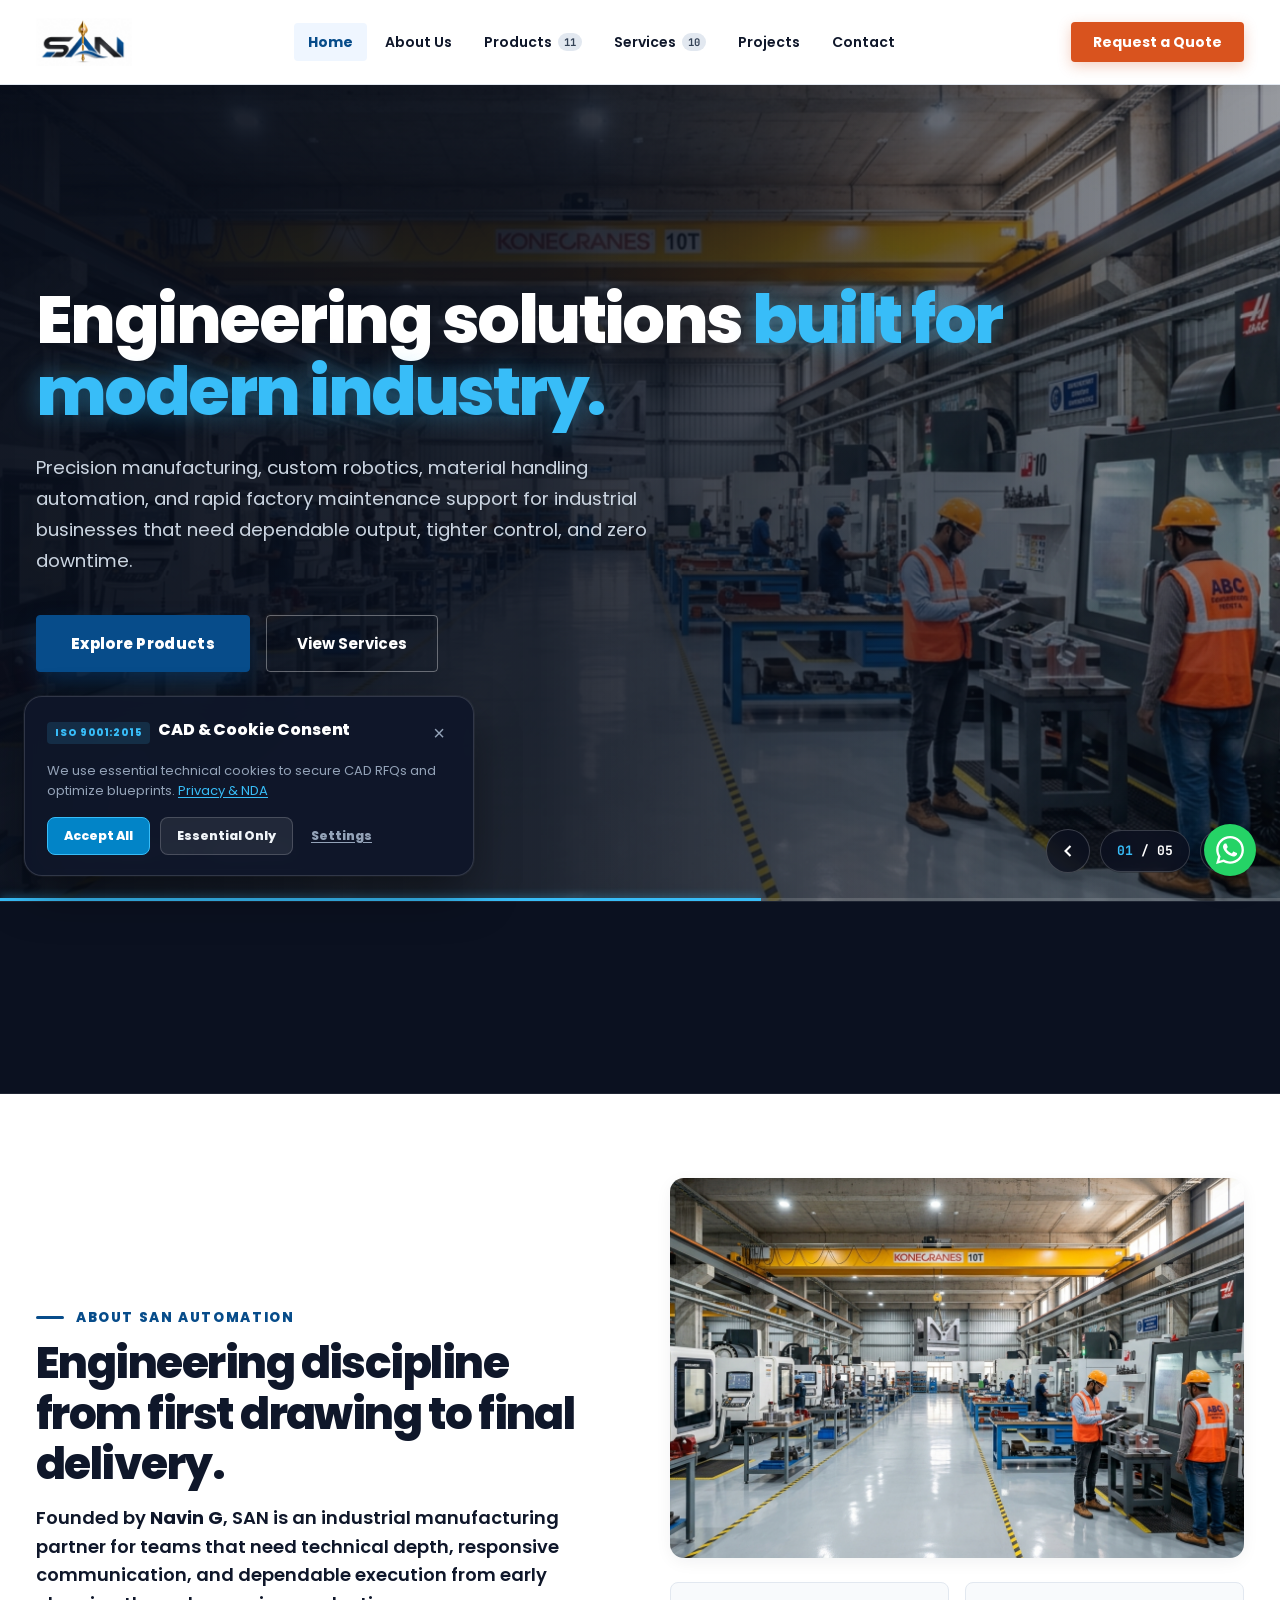
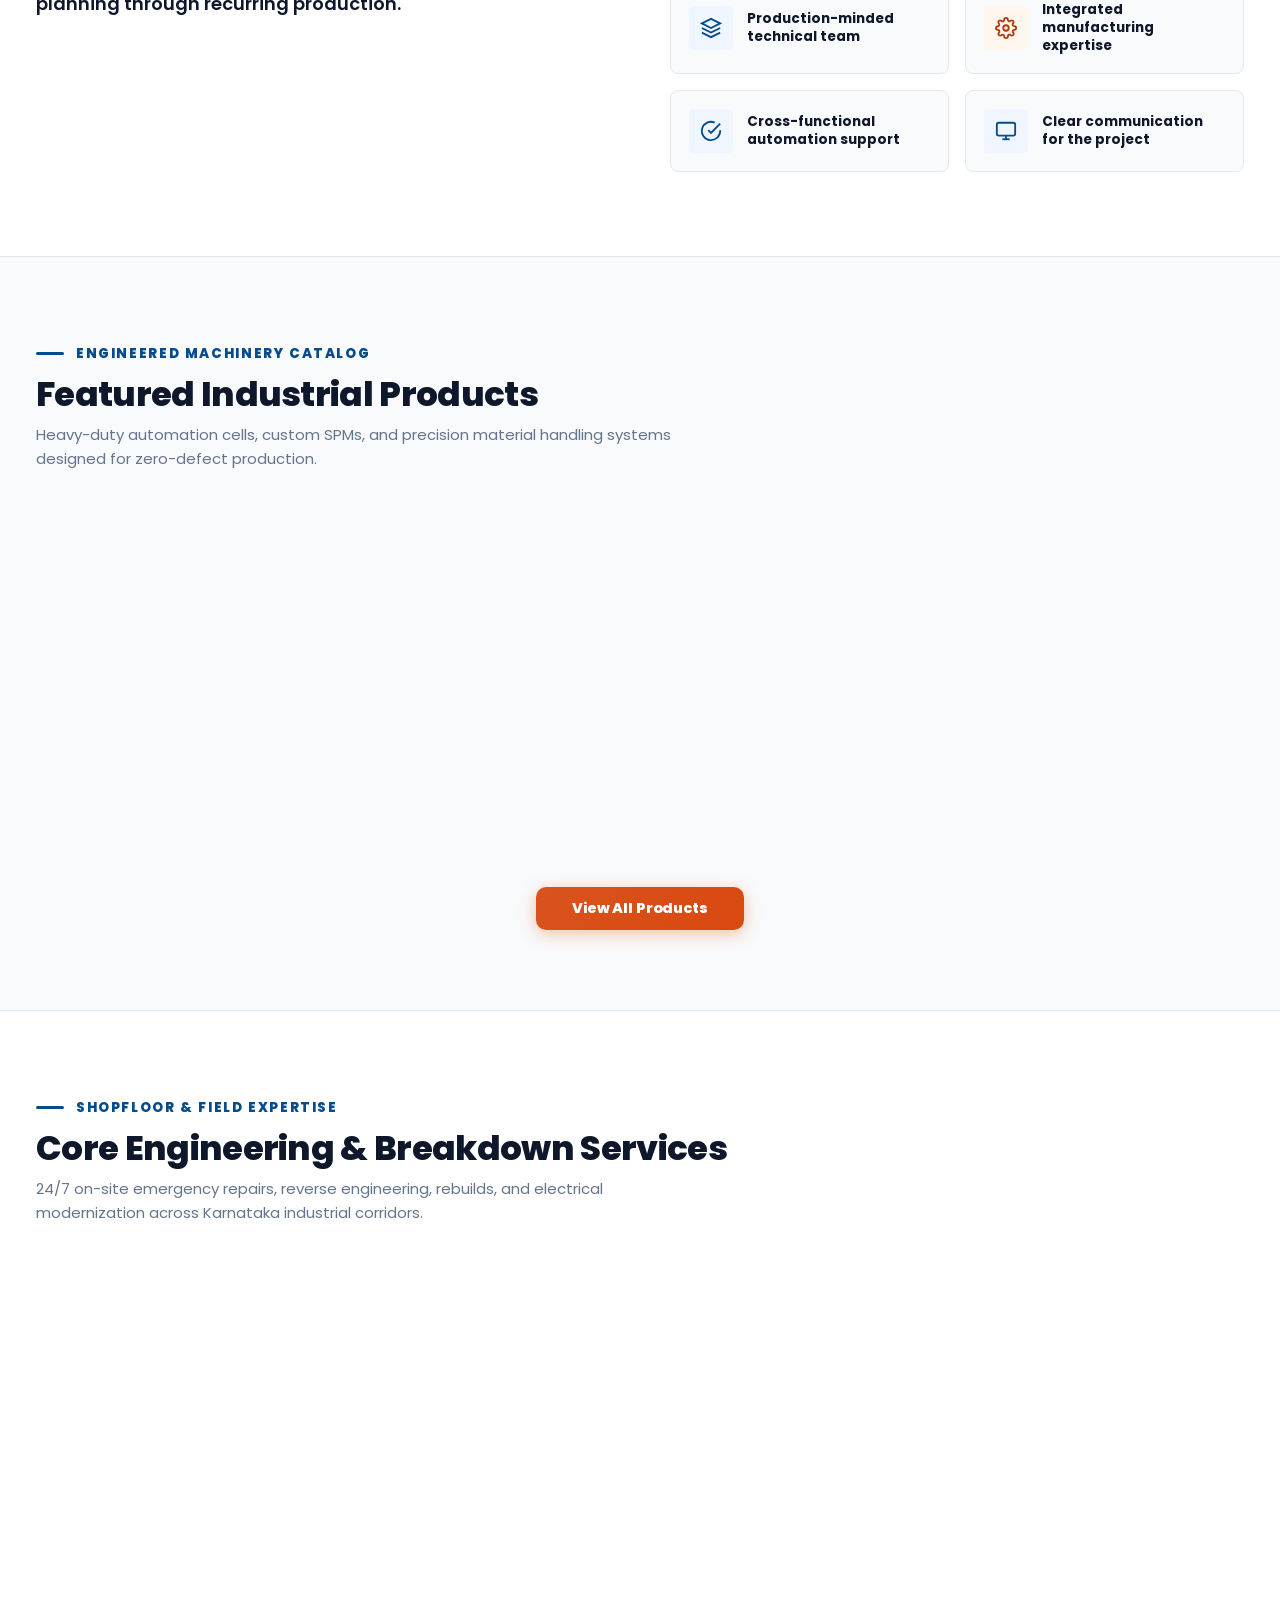
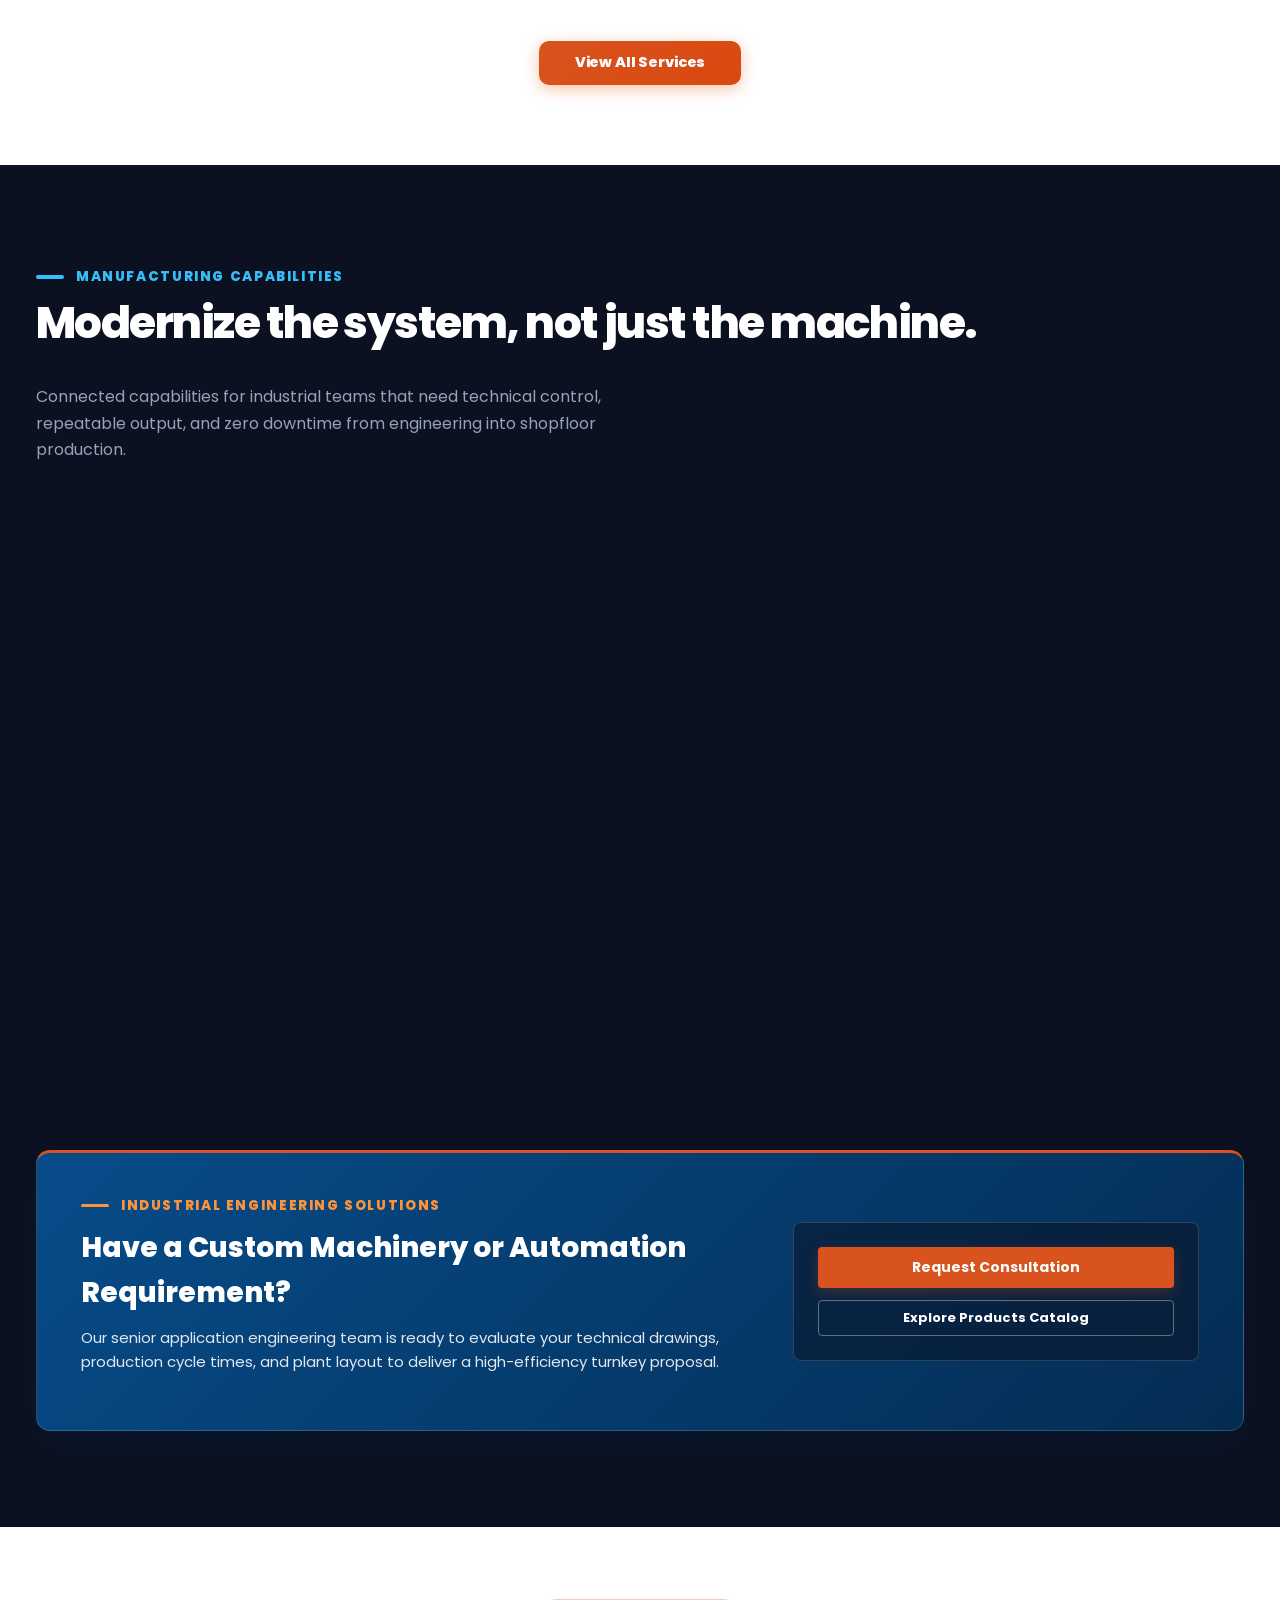
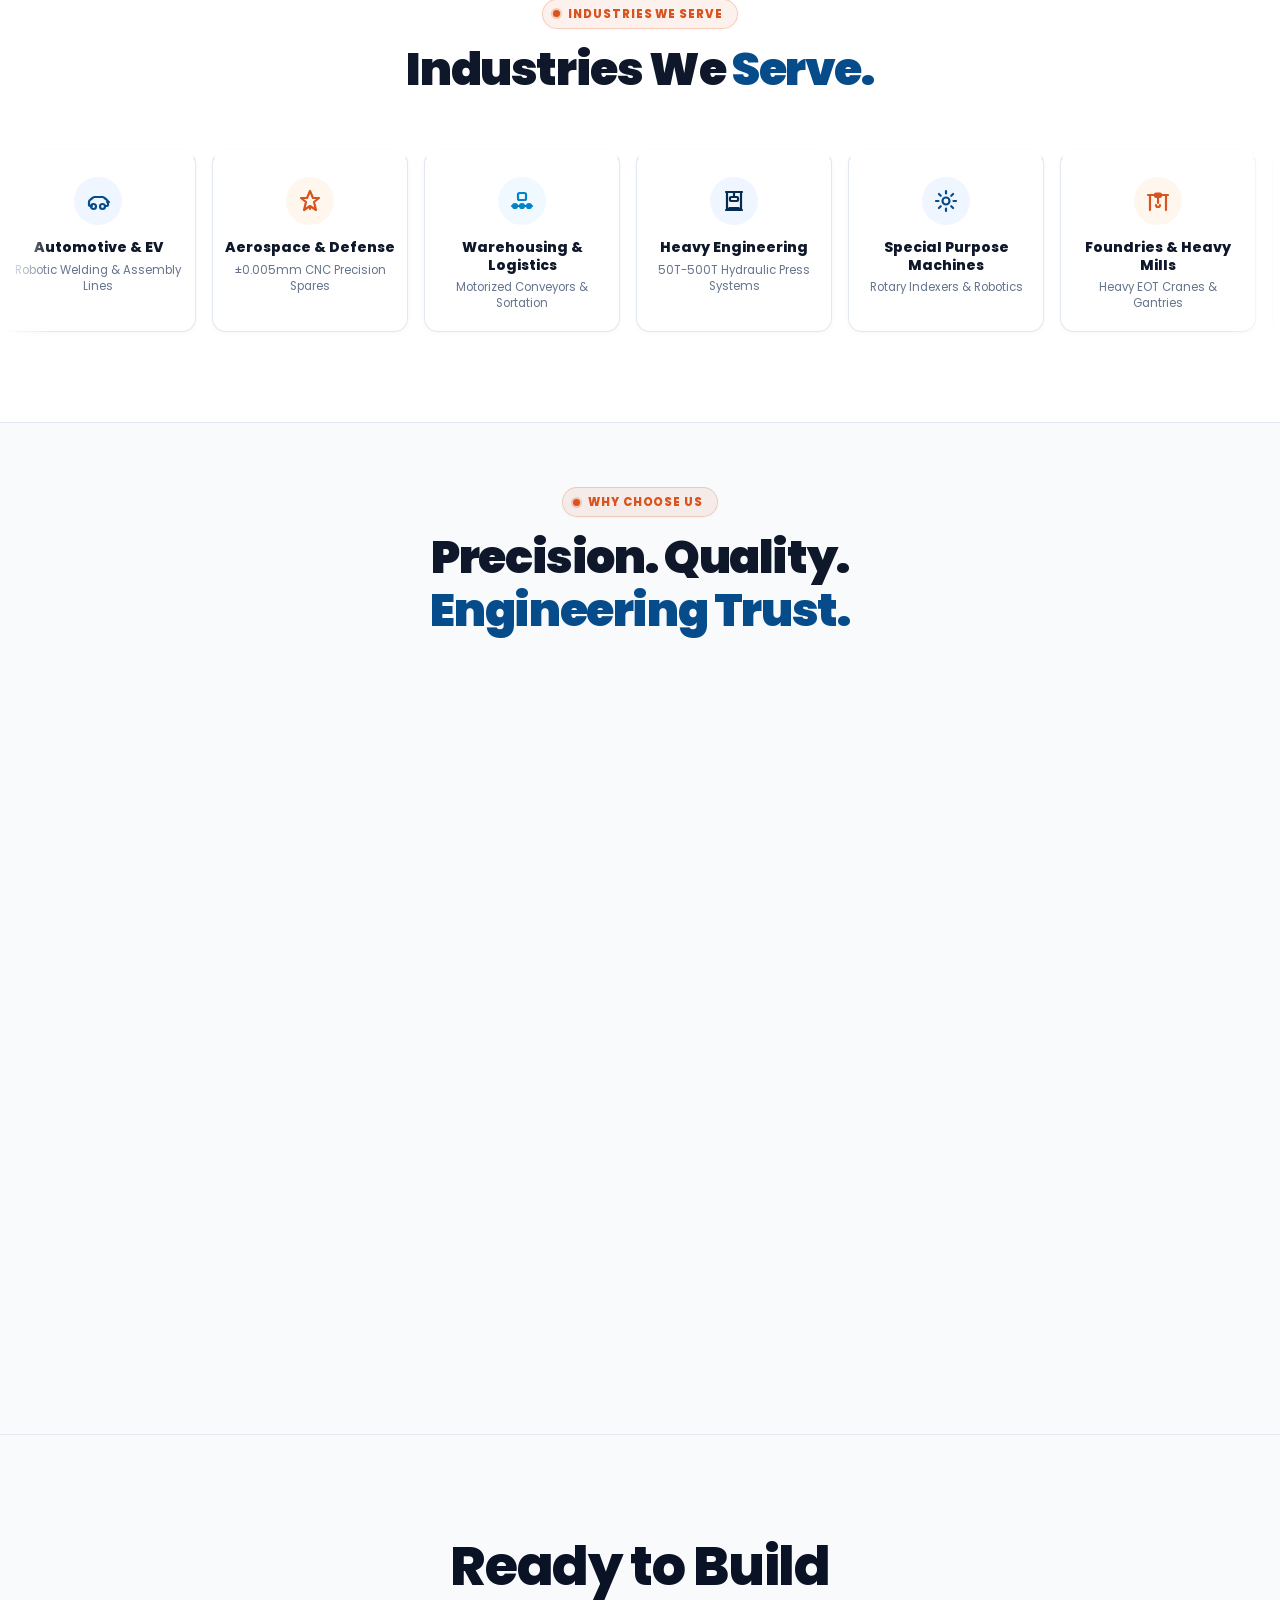
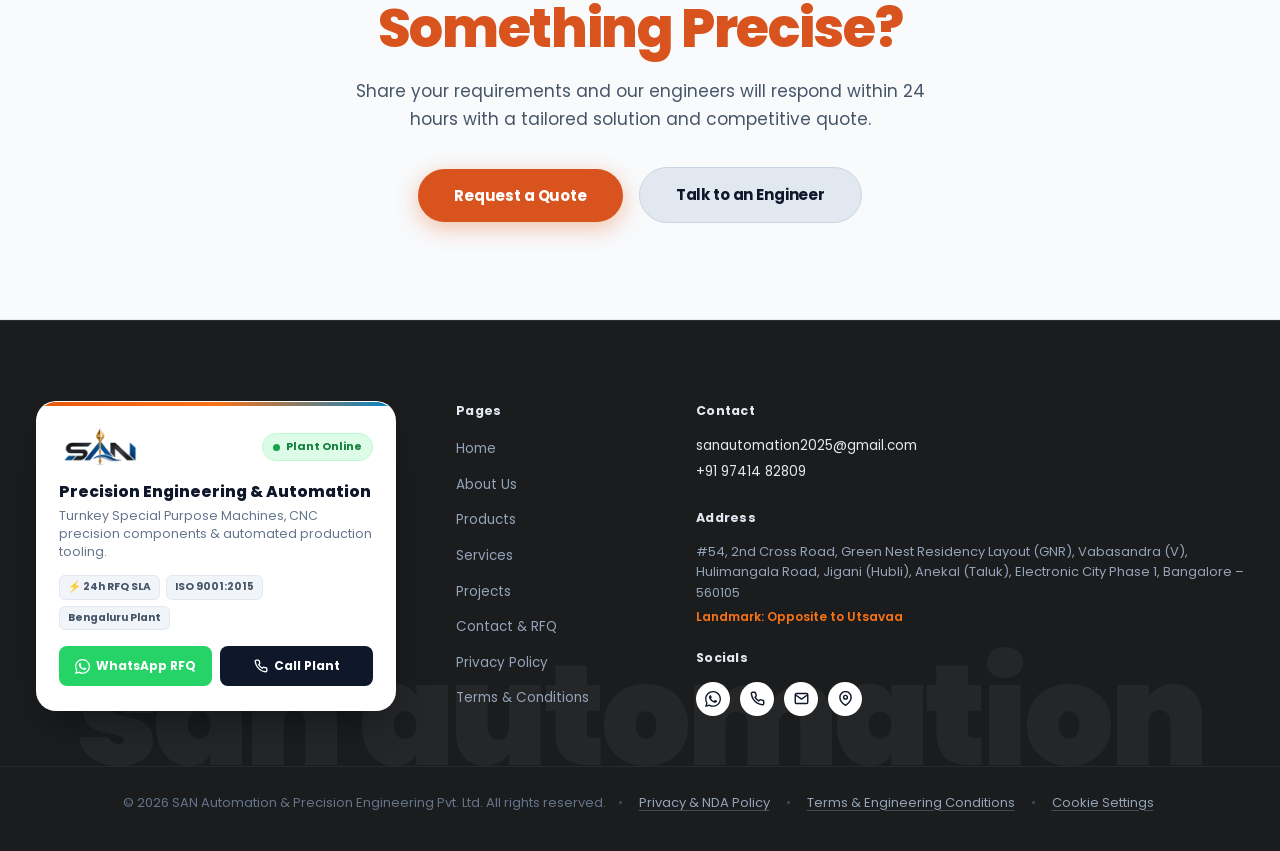
==== index.html @ 5f4e7262 "Fix mobile alignment and horizontal overflow for Executive Leadership card" ====
<!DOCTYPE html>

<html lang="en">
<head>
<meta charset="utf-8"/>
<meta content="width=device-width, initial-scale=1, viewport-fit=cover" name="viewport"/>
<title>SAN Automation &amp; Precision Engineering | Industrial Products, Robotics &amp; Precision Engineering</title>
<meta content="SAN Automation &amp; Precision Engineering - Premier Bengaluru manufacturer of industrial trolleys, conveyors, crane setups, robotics automation, and 24/7 emergency machine breakdown, repair &amp; AMC services." name="description"/>
<meta content="#074C8A" name="theme-color"/>
<link href="assets/logo-transparent.png" rel="icon" type="image/png"/>
<link href="https://fonts.googleapis.com" rel="preconnect"/>
<link crossorigin="" href="https://fonts.gstatic.com" rel="preconnect"/>
<link href="https://images.unsplash.com" rel="preconnect"/>
<link href="https://fonts.googleapis.com/css2?family=JetBrains+Mono:wght@500;600;700&amp;family=Poppins:ital,wght@0,300;0,400;0,500;0,600;0,700;0,800;0,900;1,400;1,600;1,700&amp;display=swap" rel="stylesheet"/>
<script type="application/ld+json">
{
  "@context": "https://schema.org",
  "@type": "Organization",
  "name": "SAN Automation & Precision Engineering",
  "logo": "assets/logo-transparent.png",
  "telephone": "+91-9741482809",
  "email": "sanautomation2025@gmail.com",
  "description": "Premier manufacturer of industrial material handling systems, custom conveyors, cranes, robotic automation and 24/7 breakdown recovery services in Bangalore.",
  "address": {
    "@type": "PostalAddress",
    "streetAddress": "#54, 2nd Cross Road, Green Nest Residency Layout (GNR), Vabasandra (V), Hulimangala Road, Opposite to Utsavaa, Jigani Hobli, Anekal Taluk, Electronic City Phase 1",
    "addressLocality": "Bangalore",
    "addressRegion": "Karnataka",
    "postalCode": "560105",
    "addressCountry": "IN"
  },
  "areaServed": "Worldwide",
  "knowsAbout": ["Trolleys", "Conveyors", "Fork Lifter", "Industrial Cranes", "Robotics Automation", "Machine Breakdown Service", "Industrial Spare Parts", "Machine Reconditioning", "AMC Maintenance"]
}
</script>
<link rel="stylesheet" href="css/style.css"/>
</head>
<body>
<!-- Sticky Indux-Style Header -->
<header class="site-header">
<div class="wrap header-row">
<div class="brand" data-page="home">
<img alt="SAN Automation Logo" class="brand-logo-img" src="assets/logo.png"/>
</div>
<!-- Desktop Nav (hidden on mobile via CSS) -->
<nav aria-label="Main Navigation" class="site-nav" id="site-nav-desktop">
<a class="nav-link active" data-page="home">Home</a>
<a class="nav-link" data-page="about">About Us</a>
<a class="nav-link" data-page="products">Products <span class="nav-count">11</span></a>
<a class="nav-link" data-page="services">Services <span class="nav-count">10</span></a>
<a class="nav-link" data-page="projects">Projects</a>
<a class="nav-link" data-page="contact">Contact</a>
</nav>
<!-- Header Actions -->
<div class="header-actions">
<button class="btn btn-rust" data-page="contact">
        Request a Quote
    </button>
<button aria-label="Toggle navigation menu" class="menu-btn" id="menu-toggle">
<svg class="hamburger-icon" fill="none" height="22" stroke="currentColor" stroke-linecap="round" stroke-width="2.2" viewbox="0 0 24 24" width="22">
<line class="h-line line-1" x1="4" x2="20" y1="6" y2="6"></line>
<line class="h-line line-2" x1="4" x2="20" y1="12" y2="12"></line>
<line class="h-line line-3" x1="4" x2="20" y1="18" y2="18"></line>
</svg>
</button>
</div>
</div>
</header>
<!-- Mobile Full-Screen Nav Drawer (outside header to avoid stacking context trapping) -->
<nav aria-label="Mobile Navigation" class="site-nav" id="site-nav" style="display:none;">
<a class="nav-link active" data-page="home">Home</a>
<a class="nav-link" data-page="about">About Us</a>
<a class="nav-link" data-page="products">Products <span class="nav-count">11</span></a>
<a class="nav-link" data-page="services">Services <span class="nav-count">10</span></a>
<a class="nav-link" data-page="projects">Projects</a>
<a class="nav-link" data-page="contact">Contact</a>
<div class="mobile-nav-footer">
<button class="btn btn-rust btn-block mobile-quote-btn" data-page="contact" type="button">
        Request a Technical Quote
    </button>
<div class="mobile-nav-contact">
<a class="mobile-contact-link" href="tel:+919741482809">
<svg fill="none" height="16" stroke="currentColor" stroke-width="2" viewbox="0 0 24 24" width="16"><path d="M22 16.92v3a2 2 0 01-2.18 2 19.79 19.79 0 01-8.63-3.07 19.5 19.5 0 01-6-6 19.79 19.79 0 01-3.07-8.67A2 2 0 014.11 2h3a2 2 0 012 1.72 12.84 12.84 0 00.7 2.81 2 2 0 01-.45 2.11L8.09 9.91a16 16 0 006 6l1.27-1.27a2 2 0 012.11-.45 12.84 12.84 0 002.81.7A2 2 0 0122 16.92z"></path></svg>
<span>Direct Line: +91 97414 82809</span>
</a>
</div>
</div>
</nav>
<main id="content">
<!-- ========================================== -->
<!-- PAGE 1: HOME (INDUX ARCHITECTURE)          -->
<!-- ========================================== -->
<section class="page active" id="page-home">
<!-- Hero & Stats Full-Fold Viewport Wrapper -->
<div class="hero-fold-wrapper">
<!-- Hero Section -->
<section class="hero-section" id="hero-slider-section">
<!-- Full-Bleed Background Slideshow -->
<div class="hero-bg-slides">
<!-- Slide 1: Bangalore Manufacturing Facility -->
<div class="hero-bg-slide active" data-index="0" data-tag="ELECTRONIC CITY • BANGALORE" data-title="Turnkey Engineering Facility">
<img alt="SAN Automation 35,000 sq.ft Bangalore Manufacturing Facility" fetchpriority="high" loading="eager" src="assets/peenya_workshop.jpg"/>
</div>
<!-- Slide 2: Robotic Welding Automation -->
<div class="hero-bg-slide" data-index="1" data-tag="ROBOTICS &amp; AUTOMATION" data-title="6-Axis Robotic Welding Cells">
<img alt="Turnkey Robotic Welding Automation Cell" fetchpriority="high" loading="eager" src="assets/robotic_welding.jpg"/>
</div>
<!-- Slide 3: 5-Axis Aerospace Precision Machining -->
<div class="hero-bg-slide" data-index="2" data-tag="AEROSPACE &amp; DEFENSE" data-title="Sub-Micron 5-Axis CNC Machining">
<img alt="5-Axis Aerospace Titanium Turbine Machining" fetchpriority="high" loading="eager" src="assets/aerospace_machining.jpg"/>
</div>
<!-- Slide 4: Special Purpose Machines -->
<div class="hero-bg-slide" data-index="3" data-tag="CUSTOM AUTOMATION" data-title="Rotary Indexing Special Purpose Machines">
<img alt="Automated Rotary Indexing Special Purpose Machine" fetchpriority="high" loading="eager" src="assets/spm_machine.jpg"/>
</div>
<!-- Slide 5: High-Speed Conveyors -->
<div class="hero-bg-slide" data-index="4" data-tag="MATERIAL HANDLING" data-title="Automated Conveyor Networks">
<img alt="High-Speed Logistics Warehouse Conveyor Line" fetchpriority="high" loading="eager" src="assets/conveyor_system.jpg"/>
</div>
</div>
<!-- Dark Indux Contrast Gradient Overlay -->
<div class="hero-bg-overlay"></div>
<!-- Hero Content Wrap -->
<div class="hero-content-wrap">
<div class="wrap">
<div class="hero-grid-indux">
<!-- Left Editorial Column -->
<div class="hero-editorial-col">
<h1 class="hero-indux-title">
  Engineering solutions <span class="hero-accent">built for modern industry.</span>
</h1>
<p class="hero-indux-desc">
  Precision manufacturing, custom robotics, material handling automation, and rapid factory maintenance support for industrial businesses that need dependable output, tighter control, and zero downtime.
</p>
<div class="hero-indux-actions">
  <button class="hero-btn-primary" data-page="products" type="button">
    Explore Products
</button>
  <button class="hero-btn-secondary" data-page="services" type="button">
    View Services
</button>
</div>
</div>
</div>
</div>
</div>
<!-- Slideshow Bottom Navigation Controls -->
<div class="hero-slider-nav-bar">
<div class="wrap">
<div class="hero-slider-nav-inner">
<div class="hero-slide-info-pill">
<span class="hero-slide-pulse" style="background:var(--san-rust-light);box-shadow:0 0 10px var(--san-rust)"></span>
<span id="hero-bg-tag-text">ELECTRONIC CITY • BANGALORE</span>
</div>
<div class="hero-slider-nav-btns">
<button aria-label="Previous Slide" class="hero-nav-arrow" id="hero-bg-prev" type="button">
<svg fill="none" height="20" stroke="currentColor" stroke-width="2.5" viewbox="0 0 24 24" width="20"><polyline points="15 18 9 12 15 6"></polyline></svg>
</button>
<div class="hero-slide-counter">
<span id="hero-bg-curr-num">01</span> / <span>05</span>
</div>
<button aria-label="Next Slide" class="hero-nav-arrow" id="hero-bg-next" type="button">
<svg fill="none" height="20" stroke="currentColor" stroke-width="2.5" viewbox="0 0 24 24" width="20"><polyline points="9 18 15 12 9 6"></polyline></svg>
</button>
</div>
</div>
</div>
</div>
<!-- Bottom Progress Bar -->
<div class="hero-progress-line">
<div class="hero-progress-fill" id="hero-progress-fill"></div>
</div>
</section>
<!-- Industrial Stats Band (Indux Dark Strip) -->
<section class="stats-band">
<div class="wrap">
<div class="stats-grid">
<div class="stat-item stat-item--left">
<div class="stat-num"><span class="counter-value" data-target="15" data-decimals="0">15</span><span class="accent">+</span></div>
<div class="stat-label">
  <span class="stat-label-full">Years of precision manufacturing &amp; automation expertise</span>
  <span class="stat-label-short">Years<br/>Expertise</span>
</div>
</div>
<div class="stat-item stat-item--right">
<div class="stat-num"><span class="counter-value" data-target="500" data-decimals="0">500</span><span class="accent accent-rust">+</span></div>
<div class="stat-label">
  <span class="stat-label-full">Industrial machines built, reconditioned &amp; serviced</span>
  <span class="stat-label-short">Machines<br/>Built</span>
</div>
</div>
<div class="stat-item stat-item--left">
<div class="stat-num"><span class="counter-value" data-target="100" data-decimals="0">100</span><span class="accent">%</span></div>
<div class="stat-label">
  <span class="stat-label-full">CMM validated precision quality assurance standard</span>
  <span class="stat-label-short">CMM<br/>Assured</span>
</div>
</div>
<div class="stat-item stat-item--right">
<div class="stat-num"><span class="counter-value" data-target="99.4" data-decimals="1">99.4</span><span class="accent accent-rust">%</span></div>
<div class="stat-label">
  <span class="stat-label-full">On-time project delivery &amp; guaranteed uptime target</span>
  <span class="stat-label-short">On-Time<br/>Uptime</span>
</div>
</div>
</div>
</div>
</section>
</div>
<!-- SECTION: ABOUT SAN (INDUX 2-COLUMN SPLIT WITH 4 ICONS) -->
<section class="about-section">
<div class="wrap">
<div class="about-grid">
<!-- Left Text Column -->
<div class="about-text-col">
<div class="indux-pretitle-bar">ABOUT SAN AUTOMATION</div>
<h2 class="section-title">
              Engineering discipline from first drawing to final delivery.
            </h2>
<div style="height:14px"></div>
<p class="about-lead">
              Founded by <strong>Navin G</strong>, SAN is an industrial manufacturing partner for teams that need technical depth, responsive communication, and dependable execution from early planning through recurring production.
            </p>
</div>
<!-- Right Media Column -->
<div class="about-media-col">
<div class="about-hero-img-wrap">
<img alt="SAN Automation 35,000 sq.ft Heavy Engineering Facility Bangalore" class="about-hero-img" src="assets/peenya_workshop.jpg"/>
</div>
<!-- 2x2 Feature Highlights -->
<div class="about-features-2x2">
<div class="about-feature-box">
<div class="about-feature-icon"><svg fill="none" height="22" stroke="currentColor" stroke-width="2" viewbox="0 0 24 24" width="22"><path d="M12 2L2 7l10 5 10-5-10-5zM2 17l10 5 10-5M2 12l10 5 10-5"></path></svg></div>
<div class="about-feature-title">Production-minded technical team</div>
</div>
<div class="about-feature-box">
<div class="about-feature-icon" style="background:var(--san-rust-soft);color:var(--san-rust-deep)"><svg fill="none" height="22" stroke="currentColor" stroke-width="2" viewbox="0 0 24 24" width="22"><circle cx="12" cy="12" r="3"></circle><path d="M19.4 15a1.65 1.65 0 00.33 1.82l.06.06a2 2 0 010 2.83 2 2 0 01-2.83 0l-.06-.06a1.65 1.65 0 00-1.82-.33 1.65 1.65 0 00-1 1.51V21a2 2 0 01-2 2 2 2 0 01-2-2v-.09A1.65 1.65 0 009 19.4a1.65 1.65 0 00-1.82.33l-.06.06a2 2 0 01-2.83 0 2 2 0 010-2.83l.06-.06a1.65 1.65 0 00.33-1.82 1.65 1.65 0 00-1.51-1H3a2 2 0 01-2-2 2 2 0 012-2h.09A1.65 1.65 0 004.6 9a1.65 1.65 0 00-.33-1.82l-.06-.06a2 2 0 010-2.83 2 2 0 012.83 0l.06.06a1.65 1.65 0 001.82.33H9a1.65 1.65 0 001-1.51V3a2 2 0 012-2 2 2 0 012 2v.09a1.65 1.65 0 001 1.51 1.65 1.65 0 001.82-.33l.06-.06a2 2 0 012.83 0 2 2 0 010 2.83l-.06.06a1.65 1.65 0 00-.33 1.82V9a1.65 1.65 0 001.51 1H21a2 2 0 012 2 2 2 0 01-2 2h-.09a1.65 1.65 0 00-1.51 1z"></path></svg></div>
<div class="about-feature-title">Integrated manufacturing expertise</div>
</div>
<div class="about-feature-box">
<div class="about-feature-icon"><svg fill="none" height="22" stroke="currentColor" stroke-width="2" viewbox="0 0 24 24" width="22"><path d="M22 11.08V12a10 10 0 11-5.93-9.14"></path><polyline points="22 4 12 14.01 9 11.01"></polyline></svg></div>
<div class="about-feature-title">Cross-functional automation support</div>
</div>
<div class="about-feature-box">
<div class="about-feature-icon"><svg fill="none" height="22" stroke="currentColor" stroke-width="2" viewbox="0 0 24 24" width="22"><rect height="14" rx="2" ry="2" width="20" x="2" y="3"></rect><line x1="8" x2="16" y1="21" y2="21"></line><line x1="12" x2="12" y1="17" y2="21"></line></svg></div>
<div class="about-feature-title">Clear communication for the project</div>
</div>
</div>
</div>
</div>
</div>
</section>

<!-- ========================================== -->
<!-- HOME: FEATURED PRODUCTS (HEADING + 4 CARDS + VIEW ALL) -->
<!-- ========================================== -->
<section class="home-featured-section home-featured--products" id="home-featured-products">
  <div class="wrap">
    <div class="home-section-header">
      <div class="indux-pretitle-bar">ENGINEERED MACHINERY CATALOG</div>
      <h2 class="section-title">Featured Industrial Products</h2>
      <p class="section-desc">Heavy-duty automation cells, custom SPMs, and precision material handling systems designed for zero-defect production.</p>
    </div>

    <!-- Snap Carousel (Mobile) / 4-Col Grid (Desktop) -->
    <div class="home-cards-carousel" id="products-carousel">
      <!-- Card 1: SPM Machines -->
      <div class="home-card-v2" data-page="products" data-product="SPECIAL PURPOSE MACHINES (SPM)">
        <img src="assets/spm_machine.jpg" alt="Special Purpose Machines (SPM)" class="home-card-v2-bg" loading="lazy">
        <div class="home-card-v2-overlay"></div>
        <div class="home-card-v2-content">
          <div class="home-card-v2-top">
            <h3 class="home-card-v2-title">Special Purpose Machines</h3>
            <button class="home-card-v2-arrow" aria-label="Explore SPM Machines" type="button">
              <svg width="18" height="18" viewBox="0 0 24 24" fill="none" stroke="currentColor" stroke-width="2.5" stroke-linecap="round" stroke-linejoin="round"><polyline points="9 18 15 12 9 6"></polyline></svg>
          </button>
          </div>
          <div class="home-card-v2-bottom">
            <div class="home-card-v2-label">Core Capabilities</div>
            <div class="home-card-v2-pills">
              <span class="home-card-pill">Multi-Station</span>
              <span class="home-card-pill">PLC Indexing</span>
              <span class="home-card-pill">Poka-Yoke</span>
              <span class="home-card-more">&amp; more</span>
            </div>
          </div>
        </div>
      </div>

      <!-- Card 2: Robotic Welding -->
      <div class="home-card-v2" data-page="products" data-product="ROBOTIC WELDING &amp; FABRICATION">
        <img src="assets/robotic_welding.jpg" alt="Robotic Welding Cells" class="home-card-v2-bg" loading="lazy">
        <div class="home-card-v2-overlay"></div>
        <div class="home-card-v2-content">
          <div class="home-card-v2-top">
            <h3 class="home-card-v2-title">Robotic Welding Cells</h3>
            <button class="home-card-v2-arrow" aria-label="Explore Robotic Welding" type="button">
              <svg width="18" height="18" viewBox="0 0 24 24" fill="none" stroke="currentColor" stroke-width="2.5" stroke-linecap="round" stroke-linejoin="round"><polyline points="9 18 15 12 9 6"></polyline></svg>
          </button>
          </div>
          <div class="home-card-v2-bottom">
            <div class="home-card-v2-label">Automation Specs</div>
            <div class="home-card-v2-pills">
              <span class="home-card-pill">6-Axis Arm</span>
              <span class="home-card-pill">MIG / TIG</span>
              <span class="home-card-pill">Dual Station</span>
              <span class="home-card-more">&amp; more</span>
            </div>
          </div>
        </div>
      </div>

      <!-- Card 3: Conveyor Systems -->
      <div class="home-card-v2" data-page="products" data-product="CONVEYORS">
        <img src="assets/conveyor_system.jpg" alt="Conveyor Systems & Material Handling" class="home-card-v2-bg" loading="lazy">
        <div class="home-card-v2-overlay"></div>
        <div class="home-card-v2-content">
          <div class="home-card-v2-top">
            <h3 class="home-card-v2-title">Conveyor Systems</h3>
            <button class="home-card-v2-arrow" aria-label="Explore Conveyors" type="button">
              <svg width="18" height="18" viewBox="0 0 24 24" fill="none" stroke="currentColor" stroke-width="2.5" stroke-linecap="round" stroke-linejoin="round"><polyline points="9 18 15 12 9 6"></polyline></svg>
          </button>
          </div>
          <div class="home-card-v2-bottom">
            <div class="home-card-v2-label">Material Handling</div>
            <div class="home-card-v2-pills">
              <span class="home-card-pill">Roller &amp; Belt</span>
              <span class="home-card-pill">VFD Sync</span>
              <span class="home-card-pill">2,000 kg/h</span>
              <span class="home-card-more">&amp; more</span>
            </div>
          </div>
        </div>
      </div>

      <!-- Card 4: Hydraulic Presses -->
      <div class="home-card-v2" data-page="products" data-product="HYDRAULIC &amp; PNEUMATIC PRESSES">
        <img src="assets/hydraulic_press.jpg" alt="Hydraulic & Pneumatic Presses" class="home-card-v2-bg" loading="lazy">
        <div class="home-card-v2-overlay"></div>
        <div class="home-card-v2-content">
          <div class="home-card-v2-top">
            <h3 class="home-card-v2-title">Hydraulic Presses</h3>
            <button class="home-card-v2-arrow" aria-label="Explore Hydraulic Presses" type="button">
              <svg width="18" height="18" viewBox="0 0 24 24" fill="none" stroke="currentColor" stroke-width="2.5" stroke-linecap="round" stroke-linejoin="round"><polyline points="9 18 15 12 9 6"></polyline></svg>
          </button>
          </div>
          <div class="home-card-v2-bottom">
            <div class="home-card-v2-label">Heavy Forming</div>
            <div class="home-card-v2-pills">
              <span class="home-card-pill">20T &ndash; 200T</span>
              <span class="home-card-pill">C-Frame / 4-Pillar</span>
              <span class="home-card-pill">Light Curtains</span>
              <span class="home-card-more">&amp; more</span>
            </div>
          </div>
        </div>
      </div>
    </div>

    <!-- Carousel Dots Pagination (Mobile) -->
    <div class="home-carousel-dots" data-carousel="products-carousel">
      <span class="carousel-dot active" data-index="0"></span>
      <span class="carousel-dot" data-index="1"></span>
      <span class="carousel-dot" data-index="2"></span>
      <span class="carousel-dot" data-index="3"></span>
    </div>

    <!-- Clean Unified View All Action -->
    <div class="home-view-all-wrap">
      <button class="btn btn-primary home-view-all-btn" data-page="products">
        View All Products
    </button>
    </div>
  </div>
</section>

<!-- ========================================== -->
<!-- HOME: CORE SERVICES (HEADING + 4 CARDS + VIEW ALL) -->
<!-- ========================================== -->
<section class="home-featured-section home-featured--services" id="home-core-services">
  <div class="wrap">
    <div class="home-section-header">
      <div class="indux-pretitle-bar">SHOPFLOOR &amp; FIELD EXPERTISE</div>
      <h2 class="section-title">Core Engineering &amp; Breakdown Services</h2>
      <p class="section-desc">24/7 on-site emergency repairs, reverse engineering, rebuilds, and electrical modernization across Karnataka industrial corridors.</p>
    </div>

    <!-- Snap Carousel (Mobile) / 4-Col Grid (Desktop) -->
    <div class="home-cards-carousel" id="services-carousel">
      <!-- Card 1: Breakdown Service -->
      <div class="home-card-v2" data-page="contact" data-product="INDUSTRIAL MACHINE BREAKDOWN SERVICE">
        <img src="assets/breakdown_service.jpg" alt="Industrial Machine Breakdown Service" class="home-card-v2-bg" loading="lazy">
        <div class="home-card-v2-overlay"></div>
        <div class="home-card-v2-content">
          <div class="home-card-v2-top">
            <h3 class="home-card-v2-title">Machine Breakdown Service</h3>
            <button class="home-card-v2-arrow" aria-label="Request Breakdown Service" type="button">
              <svg width="18" height="18" viewBox="0 0 24 24" fill="none" stroke="currentColor" stroke-width="2.5" stroke-linecap="round" stroke-linejoin="round"><polyline points="9 18 15 12 9 6"></polyline></svg>
          </button>
          </div>
          <div class="home-card-v2-bottom">
            <div class="home-card-v2-label">Available Across</div>
            <div class="home-card-v2-pills">
              <span class="home-card-pill">Electronic City</span>
              <span class="home-card-pill">Jigani / Bommasandra</span>
              <span class="home-card-pill">Peenya</span>
              <span class="home-card-more">&amp; more</span>
            </div>
          </div>
        </div>
      </div>

      <!-- Card 2: Spare Parts -->
      <div class="home-card-v2" data-page="services" data-product="SPARE PARTS MANUFACTURING">
        <img src="assets/spare_parts.jpg" alt="Precision Spare Parts Manufacturing" class="home-card-v2-bg" loading="lazy">
        <div class="home-card-v2-overlay"></div>
        <div class="home-card-v2-content">
          <div class="home-card-v2-top">
            <h3 class="home-card-v2-title">Spare Parts Manufacturing</h3>
            <button class="home-card-v2-arrow" aria-label="Explore Spare Parts" type="button">
              <svg width="18" height="18" viewBox="0 0 24 24" fill="none" stroke="currentColor" stroke-width="2.5" stroke-linecap="round" stroke-linejoin="round"><polyline points="9 18 15 12 9 6"></polyline></svg>
          </button>
          </div>
          <div class="home-card-v2-bottom">
            <div class="home-card-v2-label">Precision Metrology</div>
            <div class="home-card-v2-pills">
              <span class="home-card-pill">&plusmn;0.005mm</span>
              <span class="home-card-pill">Zeiss CMM</span>
              <span class="home-card-pill">Reverse Engg</span>
              <span class="home-card-more">&amp; more</span>
            </div>
          </div>
        </div>
      </div>

      <!-- Card 3: Machine Reconditioning -->
      <div class="home-card-v2" data-page="services" data-product="REPAIR &amp; RECONDITIONING">
        <img src="assets/machine_reconditioning.jpg" alt="Industrial Machine Repair & Reconditioning" class="home-card-v2-bg" loading="lazy">
        <div class="home-card-v2-overlay"></div>
        <div class="home-card-v2-content">
          <div class="home-card-v2-top">
            <h3 class="home-card-v2-title">Repair &amp; Reconditioning</h3>
            <button class="home-card-v2-arrow" aria-label="Explore Machine Reconditioning" type="button">
              <svg width="18" height="18" viewBox="0 0 24 24" fill="none" stroke="currentColor" stroke-width="2.5" stroke-linecap="round" stroke-linejoin="round"><polyline points="9 18 15 12 9 6"></polyline></svg>
          </button>
          </div>
          <div class="home-card-v2-bottom">
            <div class="home-card-v2-label">Overhaul Capabilities</div>
            <div class="home-card-v2-pills">
              <span class="home-card-pill">Spindle Rebuild</span>
              <span class="home-card-pill">Turcite Scraping</span>
              <span class="home-card-pill">Full Warranty</span>
              <span class="home-card-more">&amp; more</span>
            </div>
          </div>
        </div>
      </div>

      <!-- Card 4: Electrical Panels & PLC -->
      <div class="home-card-v2" data-page="services" data-product="ELECTRICAL PANELS, PLC &amp; SCADA">
        <img src="assets/electrical_panel.jpg" alt="Electrical Panels, PLC & SCADA Automation" class="home-card-v2-bg" loading="lazy">
        <div class="home-card-v2-overlay"></div>
        <div class="home-card-v2-content">
          <div class="home-card-v2-top">
            <h3 class="home-card-v2-title">Electrical Panels &amp; PLC</h3>
            <button class="home-card-v2-arrow" aria-label="Explore Automation Panels" type="button">
              <svg width="18" height="18" viewBox="0 0 24 24" fill="none" stroke="currentColor" stroke-width="2.5" stroke-linecap="round" stroke-linejoin="round"><polyline points="9 18 15 12 9 6"></polyline></svg>
          </button>
          </div>
          <div class="home-card-v2-bottom">
            <div class="home-card-v2-label">Automation Standards</div>
            <div class="home-card-v2-pills">
              <span class="home-card-pill">Siemens</span>
              <span class="home-card-pill">Allen-Bradley</span>
              <span class="home-card-pill">Delta PLC</span>
              <span class="home-card-more">&amp; more</span>
            </div>
          </div>
        </div>
      </div>
    </div>

    <!-- Carousel Dots Pagination (Mobile) -->
    <div class="home-carousel-dots" data-carousel="services-carousel">
      <span class="carousel-dot active" data-index="0"></span>
      <span class="carousel-dot" data-index="1"></span>
      <span class="carousel-dot" data-index="2"></span>
      <span class="carousel-dot" data-index="3"></span>
    </div>

    <!-- Clean Unified View All Action -->
    <div class="home-view-all-wrap">
      <button class="btn btn-primary home-view-all-btn" data-page="services">
        View All Services
    </button>
    </div>
  </div>
</section>

<!-- SECTION: MANUFACTURING CAPABILITIES (SIMPLE, MODERN 6-CARD GRID FOR LAPTOP & MOBILE) -->
<section class="capabilities-section" id="capabilities-section">
<div class="wrap">
<div class="section-header section-header--split">
<div>
<div class="indux-pretitle-bar indux-pretitle-bar--gold">MANUFACTURING CAPABILITIES</div>
<h2 class="section-title section-title--dark">
              Modernize the system, not just the machine.
            </h2>
</div>
<p class="section-desc section-desc--dark">
            Connected capabilities for industrial teams that need technical control, repeatable output, and zero downtime from engineering into shopfloor production.
          </p>
</div>

<!-- Modern 6-Card Grid: 3x2 on Laptop, 2x3 on Tablet, 1-col on Mobile -->
<div class="cap-cards-grid">
  <!-- Card 1 -->
  <div class="cap-card" data-page="services" data-product="INDUSTRIAL MACHINE BREAKDOWN SERVICE">
    <div class="cap-card-header">
      <span class="cap-card-num">01</span>
      <span class="cap-card-arrow">&nearr;</span>
    </div>
    <h3 class="cap-card-title">Machine Breakdown Service</h3>
    <p class="cap-card-desc">2 to 4 hour emergency arrival across Bengaluru with mobile hydraulic test kits, electrical analyzers, and replacement spares.</p>
    <div class="cap-card-footer">
      <span class="cap-card-tag">24/7 Rapid Response</span>
      <span class="cap-card-link">Request Service </span>
    </div>
  </div>

  <!-- Card 2 -->
  <div class="cap-card" data-page="services" data-product="INDUSTRIAL SPARE PARTS MANUFACTURING">
    <div class="cap-card-header">
      <span class="cap-card-num">02</span>
      <span class="cap-card-arrow">&nearr;</span>
    </div>
    <h3 class="cap-card-title">Spare Parts Manufacturing</h3>
    <p class="cap-card-desc">High-precision gears, splined shafts, bushings, and lead screws machined to &plusmn;0.005mm with 24-72h rush turnaround.</p>
    <div class="cap-card-footer">
      <span class="cap-card-tag">&plusmn;0.005mm Zeiss CMM</span>
      <span class="cap-card-link">Request Parts </span>
    </div>
  </div>

  <!-- Card 3 -->
  <div class="cap-card" data-page="products" data-product="CONVEYORS">
    <div class="cap-card-header">
      <span class="cap-card-num">03</span>
      <span class="cap-card-arrow">&nearr;</span>
    </div>
    <h3 class="cap-card-title">Conveyors &amp; Material Handling</h3>
    <p class="cap-card-desc">Turnkey motorized belt, roller, and stainless steel slat conveyors with VFD variable speeds and automated optical diverters.</p>
    <div class="cap-card-footer">
      <span class="cap-card-tag">Turnkey Lines</span>
      <span class="cap-card-link">Explore Conveyors </span>
    </div>
  </div>

  <!-- Card 4 -->
  <div class="cap-card" data-page="products" data-product="ROBOTIC WELDING AND FABRICATION AUTOMATION">
    <div class="cap-card-header">
      <span class="cap-card-num">04</span>
      <span class="cap-card-arrow">&nearr;</span>
    </div>
    <h3 class="cap-card-title">Robotic Welding Automation</h3>
    <p class="cap-card-desc">6-Axis robotic MIG/TIG/CMT welding cells, synchronized workpiece positioners, and automated pneumatic fixture tables.</p>
    <div class="cap-card-footer">
      <span class="cap-card-tag">6-Axis Turnkey</span>
      <span class="cap-card-link">View Robotic Cells </span>
    </div>
  </div>

  <!-- Card 5 -->
  <div class="cap-card" data-page="products" data-product="TROLLEYS">
    <div class="cap-card-header">
      <span class="cap-card-num">05</span>
      <span class="cap-card-arrow">&nearr;</span>
    </div>
    <h3 class="cap-card-title">Industrial Trolleys &amp; Cranes</h3>
    <p class="cap-card-desc">Heavy-duty transport trolleys up to 5,000kg payload and overhead EOT crane systems from 1 Ton to 50 Tons capacity.</p>
    <div class="cap-card-footer">
      <span class="cap-card-tag">Up to 50T Load</span>
      <span class="cap-card-link">Explore Equipment </span>
    </div>
  </div>

  <!-- Card 6 -->
  <div class="cap-card" data-page="services" data-product="PREVENTIVE AND ANNUAL MAINTENANCE(AMC)">
    <div class="cap-card-header">
      <span class="cap-card-num">06</span>
      <span class="cap-card-arrow">&nearr;</span>
    </div>
    <h3 class="cap-card-title">Machine Reconditioning &amp; AMC</h3>
    <p class="cap-card-desc">Geometric scraping, spindle rebuilds, Siemens/Fanuc CNC modernizations, and preventive uptime maintenance contracts.</p>
    <div class="cap-card-footer">
      <span class="cap-card-tag">OEM Quality SLA</span>
      <span class="cap-card-link">Discuss AMC </span>
    </div>
  </div>
</div>

<!-- Engineering Consultation Banner -->
<div class="breakdown-banner-wrap">
<div class="breakdown-box" style="border-top:3px solid var(--san-rust)">
<div>
<div class="indux-pretitle-bar indux-pretitle-bar--rust-bright">INDUSTRIAL ENGINEERING SOLUTIONS</div>
<h3 class="breakdown-title">Have a Custom Machinery or Automation Requirement?</h3>
<p class="breakdown-desc">
                Our senior application engineering team is ready to evaluate your technical drawings, production cycle times, and plant layout to deliver a high-efficiency turnkey proposal.
              </p>
</div>
<div class="breakdown-cta-box">
<button class="btn btn-rust" data-page="contact">Request Consultation </button>
<button class="btn btn-outline-white btn-sm" data-page="products">
                Explore Products Catalog
            </button>
</div>
</div>
</div>
</div>
</section>
<!-- SECTION: INDUSTRIES WE SERVE -->
<section class="ref-industries-section" id="industries-we-serve">
<div class="wrap">
<div class="ref-header">
<div class="ref-pretitle">
<span class="ref-pretitle-line"></span>
<span class="ref-pretitle-text">INDUSTRIES WE SERVE</span>
<span class="ref-pretitle-line"></span>
</div>
<h2 class="ref-title">
Industries We <span class="ref-title-accent">Serve.</span>
</h2>
</div>
</div>

<div class="ref-industries-marquee-container" aria-label="Industries We Serve Carousel">
<div class="ref-industries-marquee-track">
<div class="ref-industries-marquee-group">
<!-- 1. Automotive & EV -->
<div class="ref-industry-card" data-page="products" data-product="ROBOTIC WELDING AND FABRICATION AUTOMATION" role="button" tabindex="0">
<div class="ref-ind-icon ref-ind-icon--blue">
<svg class="prem-icon prem-icon--auto" fill="none" height="24" stroke="currentColor" stroke-linecap="round" stroke-linejoin="round" stroke-width="2.2" viewbox="0 0 24 24" width="24">
<path class="anim-car-chassis" d="M19 17h2c.6 0 1-.4 1-1v-3c0-.9-.4-1.7-1.1-2.2l-2.4-1.8A3 3 0 0 0 16.7 8H8.3a3 3 0 0 0-1.8 1L4.1 10.8C3.4 11.3 3 12.1 3 13v3c0 .6.4 1 1 1h2"></path>
<circle class="anim-wheel anim-wheel--1" cx="7.5" cy="17.5" r="2.5"></circle>
<circle class="anim-wheel anim-wheel--2" cx="16.5" cy="17.5" r="2.5"></circle>
<path class="anim-beam" d="M21 13h2"></path>
</svg>
</div>
<h3 class="ref-ind-title">Automotive &amp; EV</h3>
<p class="ref-ind-desc">Robotic Welding &amp; Assembly Lines</p>
</div>

<!-- 2. Aerospace & Defense -->
<div class="ref-industry-card" data-page="services" data-product="INDUSTRIAL SPARE PARTS MANUFACTURING" role="button" tabindex="0">
<div class="ref-ind-icon ref-ind-icon--rust">
<svg class="prem-icon prem-icon--aero" fill="none" height="24" stroke="currentColor" stroke-linecap="round" stroke-linejoin="round" stroke-width="2.2" viewbox="0 0 24 24" width="24">
<g class="anim-jet">
<path d="M12 2l3 7h6l-5 4 2 8-6-4-6 4 2-8-5-4h6z"></path>
</g>
<path class="anim-contrail" stroke-dasharray="2 3" d="M12 18v5"></path>
</svg>
</div>
<h3 class="ref-ind-title">Aerospace &amp; Defense</h3>
<p class="ref-ind-desc">±0.005mm CNC Precision Spares</p>
</div>

<!-- 3. Warehousing & Logistics -->
<div class="ref-industry-card" data-page="products" data-product="CONVEYORS" role="button" tabindex="0">
<div class="ref-ind-icon ref-ind-icon--cyan">
<svg class="prem-icon prem-icon--conveyor" fill="none" height="24" stroke="currentColor" stroke-linecap="round" stroke-linejoin="round" stroke-width="2.2" viewbox="0 0 24 24" width="24">
<rect class="anim-box" height="7" rx="1.5" width="8" x="8" y="4"></rect>
<path d="M2 17h20"></path>
<circle class="anim-roller anim-roller--1" cx="5" cy="17" r="2"></circle>
<circle class="anim-roller anim-roller--2" cx="12" cy="17" r="2"></circle>
<circle class="anim-roller anim-roller--3" cx="19" cy="17" r="2"></circle>
</svg>
</div>
<h3 class="ref-ind-title">Warehousing &amp; Logistics</h3>
<p class="ref-ind-desc">Motorized Conveyors &amp; Sortation</p>
</div>

<!-- 4. Heavy Engineering -->
<div class="ref-industry-card" data-page="products" data-product="INDUSTRIAL HYDRAULIC AND PNEUMATIC PRESSES" role="button" tabindex="0">
<div class="ref-ind-icon ref-ind-icon--deep">
<svg class="prem-icon prem-icon--press" fill="none" height="24" stroke="currentColor" stroke-linecap="round" stroke-linejoin="round" stroke-width="2.2" viewbox="0 0 24 24" width="24">
<path d="M4 21h16M4 3h16M5 3v18M19 3v18"></path>
<g class="anim-piston">
<rect height="4" rx="1" width="8" x="8" y="8"></rect>
<line x1="12" x2="12" y1="3" y2="8"></line>
</g>
<rect height="2" rx=".5" width="10" x="7" y="19"></rect>
</svg>
</div>
<h3 class="ref-ind-title">Heavy Engineering</h3>
<p class="ref-ind-desc">50T-500T Hydraulic Press Systems</p>
</div>

<!-- 5. Special Purpose Machines -->
<div class="ref-industry-card" data-page="products" data-product="SPECIAL PURPOSE MACHINES (SPM)" role="button" tabindex="0">
<div class="ref-ind-icon ref-ind-icon--blue">
<svg class="prem-icon prem-icon--spm" fill="none" height="24" stroke="currentColor" stroke-linecap="round" stroke-linejoin="round" stroke-width="2.2" viewbox="0 0 24 24" width="24">
<circle cx="12" cy="12" r="3.5"></circle>
<g class="anim-spm-gear">
<path d="M12 2v2.5M12 19.5V22M2 12h2.5M19.5 12H22M4.93 4.93l1.8 1.8M17.27 17.27l1.8 1.8M4.93 19.07l1.8-1.8M17.27 6.73l1.8-1.8"></path>
</g>
</svg>
</div>
<h3 class="ref-ind-title">Special Purpose Machines</h3>
<p class="ref-ind-desc">Rotary Indexers &amp; Robotics</p>
</div>

<!-- 6. Foundries & Heavy Mills -->
<div class="ref-industry-card" data-page="products" data-product="CRANE SETUPS(FOR INDUSTRIES)" role="button" tabindex="0">
<div class="ref-ind-icon ref-ind-icon--rust">
<svg class="prem-icon prem-icon--crane" fill="none" height="24" stroke="currentColor" stroke-linecap="round" stroke-linejoin="round" stroke-width="2.2" viewbox="0 0 24 24" width="24">
<path d="M2 6h20M4 6v15M20 6v15"></path>
<g class="anim-crane-trolley">
<rect height="3.5" rx="1" width="6" x="9" y="4.5"></rect>
<line x1="12" x2="12" y1="8" y2="14"></line>
<path d="M10 16a2 2 0 1 0 4 0"></path>
</g>
</svg>
</div>
<h3 class="ref-ind-title">Foundries &amp; Heavy Mills</h3>
<p class="ref-ind-desc">Heavy EOT Cranes &amp; Gantries</p>
</div>

<!-- 7. Plant Operations & AMC -->
<div class="ref-industry-card" data-page="services" data-product="INDUSTRIAL MACHINE BREAKDOWN SERVICE" role="button" tabindex="0">
<div class="ref-ind-icon ref-ind-icon--orange">
<svg class="prem-icon prem-icon--siren" fill="none" height="24" stroke="currentColor" stroke-linecap="round" stroke-linejoin="round" stroke-width="2.2" viewbox="0 0 24 24" width="24">
<polygon class="anim-bolt" points="13 2 3 14 12 14 11 22 21 10 12 10 13 2"></polygon>
<circle class="anim-siren-radar" cx="12" cy="12" r="9.5" stroke-dasharray="3 3"></circle>
</svg>
</div>
<h3 class="ref-ind-title">Plant Operations &amp; AMC</h3>
<p class="ref-ind-desc">24/7 Breakdown &amp; Reconditioning</p>
</div>
</div>

<!-- Group 2: Seamless duplicate set for continuous infinite marquee -->
<div class="ref-industries-marquee-group" aria-hidden="true">
<!-- 1. Automotive & EV (Duplicate) -->
<div class="ref-industry-card" data-page="products" data-product="ROBOTIC WELDING AND FABRICATION AUTOMATION" tabindex="-1">
<div class="ref-ind-icon ref-ind-icon--blue">
<svg class="prem-icon prem-icon--auto" fill="none" height="24" stroke="currentColor" stroke-linecap="round" stroke-linejoin="round" stroke-width="2.2" viewbox="0 0 24 24" width="24">
<path class="anim-car-chassis" d="M19 17h2c.6 0 1-.4 1-1v-3c0-.9-.4-1.7-1.1-2.2l-2.4-1.8A3 3 0 0 0 16.7 8H8.3a3 3 0 0 0-1.8 1L4.1 10.8C3.4 11.3 3 12.1 3 13v3c0 .6.4 1 1 1h2"></path>
<circle class="anim-wheel anim-wheel--1" cx="7.5" cy="17.5" r="2.5"></circle>
<circle class="anim-wheel anim-wheel--2" cx="16.5" cy="17.5" r="2.5"></circle>
<path class="anim-beam" d="M21 13h2"></path>
</svg>
</div>
<h3 class="ref-ind-title">Automotive &amp; EV</h3>
<p class="ref-ind-desc">Robotic Welding &amp; Assembly Lines</p>
</div>

<!-- 2. Aerospace & Defense (Duplicate) -->
<div class="ref-industry-card" data-page="services" data-product="INDUSTRIAL SPARE PARTS MANUFACTURING" tabindex="-1">
<div class="ref-ind-icon ref-ind-icon--rust">
<svg class="prem-icon prem-icon--aero" fill="none" height="24" stroke="currentColor" stroke-linecap="round" stroke-linejoin="round" stroke-width="2.2" viewbox="0 0 24 24" width="24">
<g class="anim-jet">
<path d="M12 2l3 7h6l-5 4 2 8-6-4-6 4 2-8-5-4h6z"></path>
</g>
<path class="anim-contrail" stroke-dasharray="2 3" d="M12 18v5"></path>
</svg>
</div>
<h3 class="ref-ind-title">Aerospace &amp; Defense</h3>
<p class="ref-ind-desc">±0.005mm CNC Precision Spares</p>
</div>

<!-- 3. Warehousing & Logistics (Duplicate) -->
<div class="ref-industry-card" data-page="products" data-product="CONVEYORS" tabindex="-1">
<div class="ref-ind-icon ref-ind-icon--cyan">
<svg class="prem-icon prem-icon--conveyor" fill="none" height="24" stroke="currentColor" stroke-linecap="round" stroke-linejoin="round" stroke-width="2.2" viewbox="0 0 24 24" width="24">
<rect class="anim-box" height="7" rx="1.5" width="8" x="8" y="4"></rect>
<path d="M2 17h20"></path>
<circle class="anim-roller anim-roller--1" cx="5" cy="17" r="2"></circle>
<circle class="anim-roller anim-roller--2" cx="12" cy="17" r="2"></circle>
<circle class="anim-roller anim-roller--3" cx="19" cy="17" r="2"></circle>
</svg>
</div>
<h3 class="ref-ind-title">Warehousing &amp; Logistics</h3>
<p class="ref-ind-desc">Motorized Conveyors &amp; Sortation</p>
</div>

<!-- 4. Heavy Engineering (Duplicate) -->
<div class="ref-industry-card" data-page="products" data-product="INDUSTRIAL HYDRAULIC AND PNEUMATIC PRESSES" tabindex="-1">
<div class="ref-ind-icon ref-ind-icon--deep">
<svg class="prem-icon prem-icon--press" fill="none" height="24" stroke="currentColor" stroke-linecap="round" stroke-linejoin="round" stroke-width="2.2" viewbox="0 0 24 24" width="24">
<path d="M4 21h16M4 3h16M5 3v18M19 3v18"></path>
<g class="anim-piston">
<rect height="4" rx="1" width="8" x="8" y="8"></rect>
<line x1="12" x2="12" y1="3" y2="8"></line>
</g>
<rect height="2" rx=".5" width="10" x="7" y="19"></rect>
</svg>
</div>
<h3 class="ref-ind-title">Heavy Engineering</h3>
<p class="ref-ind-desc">50T-500T Hydraulic Press Systems</p>
</div>

<!-- 5. Special Purpose Machines (Duplicate) -->
<div class="ref-industry-card" data-page="products" data-product="SPECIAL PURPOSE MACHINES (SPM)" tabindex="-1">
<div class="ref-ind-icon ref-ind-icon--blue">
<svg class="prem-icon prem-icon--spm" fill="none" height="24" stroke="currentColor" stroke-linecap="round" stroke-linejoin="round" stroke-width="2.2" viewbox="0 0 24 24" width="24">
<circle cx="12" cy="12" r="3.5"></circle>
<g class="anim-spm-gear">
<path d="M12 2v2.5M12 19.5V22M2 12h2.5M19.5 12H22M4.93 4.93l1.8 1.8M17.27 17.27l1.8 1.8M4.93 19.07l1.8-1.8M17.27 6.73l1.8-1.8"></path>
</g>
</svg>
</div>
<h3 class="ref-ind-title">Special Purpose Machines</h3>
<p class="ref-ind-desc">Rotary Indexers &amp; Robotics</p>
</div>

<!-- 6. Foundries & Heavy Mills (Duplicate) -->
<div class="ref-industry-card" data-page="products" data-product="CRANE SETUPS(FOR INDUSTRIES)" tabindex="-1">
<div class="ref-ind-icon ref-ind-icon--rust">
<svg class="prem-icon prem-icon--crane" fill="none" height="24" stroke="currentColor" stroke-linecap="round" stroke-linejoin="round" stroke-width="2.2" viewbox="0 0 24 24" width="24">
<path d="M2 6h20M4 6v15M20 6v15"></path>
<g class="anim-crane-trolley">
<rect height="3.5" rx="1" width="6" x="9" y="4.5"></rect>
<line x1="12" x2="12" y1="8" y2="14"></line>
<path d="M10 16a2 2 0 1 0 4 0"></path>
</g>
</svg>
</div>
<h3 class="ref-ind-title">Foundries &amp; Heavy Mills</h3>
<p class="ref-ind-desc">Heavy EOT Cranes &amp; Gantries</p>
</div>

<!-- 7. Plant Operations & AMC (Duplicate) -->
<div class="ref-industry-card" data-page="services" data-product="INDUSTRIAL MACHINE BREAKDOWN SERVICE" tabindex="-1">
<div class="ref-ind-icon ref-ind-icon--orange">
<svg class="prem-icon prem-icon--siren" fill="none" height="24" stroke="currentColor" stroke-linecap="round" stroke-linejoin="round" stroke-width="2.2" viewbox="0 0 24 24" width="24">
<polygon class="anim-bolt" points="13 2 3 14 12 14 11 22 21 10 12 10 13 2"></polygon>
<circle class="anim-siren-radar" cx="12" cy="12" r="9.5" stroke-dasharray="3 3"></circle>
</svg>
</div>
<h3 class="ref-ind-title">Plant Operations &amp; AMC</h3>
<p class="ref-ind-desc">24/7 Breakdown &amp; Reconditioning</p>
</div>
</div>
</div>
</div>
</section>

<!-- SECTION: WHY CHOOSE US -->
<section class="ref-why-section" id="why-choose-us">
<div class="wrap">
<div class="ref-header">
<div class="ref-pretitle">
<span class="ref-pretitle-line"></span>
<span class="ref-pretitle-text">WHY CHOOSE US</span>
<span class="ref-pretitle-line"></span>
</div>
<h2 class="ref-title">
Precision. Quality.<br>
<span class="ref-title-accent">Engineering Trust.</span>
</h2>
</div>

<div class="ref-why-grid">
<!-- 1. Sub-Micron Precision -->
<div class="ref-why-card">
<div class="ref-why-icon ref-why-icon--blue">
<svg class="prem-icon prem-icon--cmm" fill="none" height="22" stroke="currentColor" stroke-linecap="round" stroke-linejoin="round" stroke-width="2.2" viewbox="0 0 24 24" width="22">
<circle class="anim-cmm-circle" cx="12" cy="12" r="9"></circle>
<line class="anim-cmm-axis anim-cmm-axis--h" x1="2" x2="22" y1="12" y2="12"></line>
<line class="anim-cmm-axis anim-cmm-axis--v" x1="12" x2="12" y1="2" y2="22"></line>
<circle class="anim-cmm-probe" cx="12" cy="12" fill="currentColor" r="2.5"></circle>
</svg>
</div>
<h3 class="ref-why-title">Sub-Micron Precision (±0.005mm)</h3>
<p class="ref-why-desc">Calibrated Zeiss CMM metrology inspection on all machined components with 100% traceable dimensional certificates.</p>
</div>

<!-- 2. 35,000 Sq.Ft Engineering Facility -->
<div class="ref-why-card">
<div class="ref-why-icon ref-why-icon--rust">
<svg class="prem-icon prem-icon--plant" fill="none" height="22" stroke="currentColor" stroke-linecap="round" stroke-linejoin="round" stroke-width="2.2" viewbox="0 0 24 24" width="22">
<path d="M2 20h20M6 20V8l6 4V4l8 6v10"></path>
<g class="anim-plant-hook">
<line x1="12" x2="12" y1="11" y2="15"></line>
<path d="M10.5 16.5a1.5 1.5 0 1 0 3 0"></path>
</g>
</svg>
</div>
<h3 class="ref-why-title">35,000 Sq.Ft Advanced Facility</h3>
<p class="ref-why-desc">Heavy industrial facility in Bangalore (Electronic City / Jigani) equipped with 10T overhead cranes, 5-axis CNCs, and 4kW fiber laser cutting.</p>
</div>

<!-- 3. Turnkey Concept-to-Runoff -->
<div class="ref-why-card">
<div class="ref-why-icon ref-why-icon--cyan">
<svg class="prem-icon prem-icon--turnkey" fill="none" height="22" stroke="currentColor" stroke-linecap="round" stroke-linejoin="round" stroke-width="2.2" viewbox="0 0 24 24" width="22">
<g class="anim-poly-spin">
<polygon points="12 2 2 7 12 12 22 7 12 2"></polygon>
<polyline points="2 17 12 22 22 17"></polyline>
<polyline points="2 12 12 17 22 12"></polyline>
</g>
</svg>
</div>
<h3 class="ref-why-title">Turnkey Concept-to-Runoff</h3>
<p class="ref-why-desc">In-house 3D CAD/FEA simulation, mechanical fabrication, electrical panel building, and Siemens/Allen-Bradley PLC programming.</p>
</div>

<!-- 4. Rapid <2-Hour Breakdown SLA -->
<div class="ref-why-card">
<div class="ref-why-icon ref-why-icon--orange">
<svg class="prem-icon prem-icon--flash" fill="none" height="22" stroke="currentColor" stroke-linecap="round" stroke-linejoin="round" stroke-width="2.2" viewbox="0 0 24 24" width="22">
<polygon class="anim-flash-bolt" points="13 2 3 14 12 14 11 22 21 10 12 10 13 2"></polygon>
<circle class="anim-flash-ring" cx="12" cy="12" r="9" stroke-dasharray="3 3"></circle>
</svg>
</div>
<h3 class="ref-why-title">Rapid &lt;2-Hour Breakdown SLA</h3>
<p class="ref-why-desc">Emergency field engineering squads dispatched within 2 hours across Bengaluru with on-board hydraulic diagnostic kits.</p>
</div>

<!-- 5. Robotic Cells & Custom SPM -->
<div class="ref-why-card">
<div class="ref-why-icon ref-why-icon--blue">
<svg class="prem-icon prem-icon--robot" fill="none" height="22" stroke="currentColor" stroke-linecap="round" stroke-linejoin="round" stroke-width="2.2" viewbox="0 0 24 24" width="22">
<path d="M12 2a3 3 0 0 0-3 3v2a3 3 0 0 0 6 0V5a3 3 0 0 0-3-3z"></path>
<g class="anim-robot-arm">
<path d="M12 10v4l4 3"></path>
<circle class="anim-robot-spark" cx="19" cy="19" fill="currentColor" r="2"></circle>
</g>
<path d="M5 21h14"></path>
</svg>
</div>
<h3 class="ref-why-title">Robotic Cells &amp; Custom SPM</h3>
<p class="ref-why-desc">Turnkey robotic welding cells, high-speed pick-and-place lines, and tailor-made multi-station rotary indexing machines.</p>
</div>

<!-- 6. Direct OEM Value & Pricing -->
<div class="ref-why-card">
<div class="ref-why-icon ref-why-icon--teal">
<svg class="prem-icon prem-icon--trust" fill="none" height="22" stroke="currentColor" stroke-linecap="round" stroke-linejoin="round" stroke-width="2.2" viewbox="0 0 24 24" width="22">
<circle class="anim-trust-ring" cx="12" cy="12" r="9"></circle>
<g class="anim-trust-check">
<path d="M9 12l2 2 4-4"></path>
</g>
</svg>
</div>
<h3 class="ref-why-title">Direct OEM Value &amp; Pricing</h3>
<p class="ref-why-desc">Deal directly with senior plant engineers with 100% transparent BOM pricing, zero intermediary margins, and faster turnarounds.</p>
</div>

<!-- 7. Heavy Material Handling Systems -->
<div class="ref-why-card">
<div class="ref-why-icon ref-why-icon--deep">
<svg class="prem-icon prem-icon--trolley" fill="none" height="22" stroke="currentColor" stroke-linecap="round" stroke-linejoin="round" stroke-width="2.2" viewbox="0 0 24 24" width="22">
<rect class="anim-trolley-bed" height="8" rx="1.5" width="18" x="3" y="6"></rect>
<g class="anim-trolley-wheels">
<circle cx="7" cy="18" r="2.2"></circle>
<circle cx="17" cy="18" r="2.2"></circle>
</g>
<path class="anim-trolley-handle" d="M3 9l-1.5-4h-1"></path>
</svg>
</div>
<h3 class="ref-why-title">Heavy Material Handling Systems</h3>
<p class="ref-why-desc">Custom-built industrial trolleys up to 5,000kg payload, motorized VFD conveyors, and engineered overhead crane systems.</p>
</div>

<!-- 8. Machine Overhauls & Reconditioning -->
<div class="ref-why-card">
<div class="ref-why-icon ref-why-icon--rust">
<svg class="prem-icon prem-icon--gauge" fill="none" height="22" stroke="currentColor" stroke-linecap="round" stroke-linejoin="round" stroke-width="2.2" viewbox="0 0 24 24" width="22">
<circle cx="12" cy="12" r="9"></circle>
<line class="anim-gauge-needle" x1="12" x2="16" y1="12" y2="8"></line>
<circle cx="12" cy="12" fill="currentColor" r="2"></circle>
<path d="M12 5v2M19 12h-2M12 19v-2M5 12h2"></path>
</svg>
</div>
<h3 class="ref-why-title">Machine Overhauls &amp; Reconditioning</h3>
<p class="ref-why-desc">Precision geometric hand-scraping, spindle rebuilds, hydraulic cylinder overhauls, and CNC retrofits to restore OEM tolerances.</p>
</div>

<!-- 9. 99.4% Machine Uptime & AMC -->
<div class="ref-why-card">
<div class="ref-why-icon ref-why-icon--cyan">
<svg class="prem-icon prem-icon--shield" fill="none" height="22" stroke="currentColor" stroke-linecap="round" stroke-linejoin="round" stroke-width="2.2" viewbox="0 0 24 24" width="22">
<path class="anim-shield-body" d="M12 22s8-4 8-10V5l-8-3-8 3v7c0 6 8 10 8 10z"></path>
<polyline class="anim-shield-tick" points="9 12 11 14 15 10"></polyline>
</svg>
</div>
<h3 class="ref-why-title">99.4% Machine Uptime &amp; AMC</h3>
<p class="ref-why-desc">500+ industrial installations sustained by preventive AMC maintenance contracts, genuine spares, and scheduled health audits.</p>
</div>
</div>
</div>
</section>

</section>
<!-- ========================================== -->
<!-- PAGE 2: ABOUT US                           -->
<!-- ========================================== -->
<section class="page" id="page-about">
  <!-- Inner Hero -->
  <div class="inner-hero inner-hero--about">
    <img src="assets/peenya_workshop.jpg" alt="SAN Automation 35,000 sq.ft Heavy Engineering Facility" class="inner-hero-bg" loading="eager" fetchpriority="high">
    <div class="inner-hero-overlay"></div>
    <div class="inner-hero-grid"></div>
    <div class="inner-hero-glow"></div>
    <div class="wrap inner-hero-content">
          <div class="breadcrumbs">
            <a data-page="home">Home</a> <span>/</span> <span>About Us</span>
          </div>
          <div class="inner-hero-badge">
            <span class="inner-hero-dot"></span>
            <span>EXECUTIVE LEADERSHIP &bull; 35,000 SQ.FT FACILITY</span>
          </div>
          <h1 class="inner-title">Engineering Excellence, Built On Rigor &amp; Trust.</h1>
          <p class="inner-subtitle">
            Established in Bengaluru by Founder <strong>Navin G</strong>, SAN Automation &amp; Precision Engineering brings over 15 years of relentless manufacturing depth to custom robotics, material handling systems, and sub-micron toolroom manufacturing.
          </p>
          <div class="inner-hero-chips">
            <span class="hero-chip">🏭 35,000 Sq.Ft Plant</span>
            <span class="hero-chip">Founder: Navin G</span>
            <span class="hero-chip">±0.005mm Metrology</span>
            <span class="hero-chip">15+ Yrs Mastery</span>
          </div>
    </div>
  </div>

    <!-- Main Narrative & Executive Leadership Section -->
  <div class="wrap about-main-wrap" style="padding:60px 0 20px">
    <!-- Section Top Narrative -->
    <div class="about-intro-split">
      <div class="indux-pretitle-bar">ABOUT SAN AUTOMATION</div>
      <h2 class="section-title">Rooted in Precision, Engineered for Zero Downtime.</h2>
      <div style="height:14px"></div>
      <p class="about-p">
        Headquartered in Bengaluru's high-tech industrial corridor (Electronic City Phase 1 / Jigani), <strong>SAN Automation &amp; Precision Engineering</strong> was founded by <strong>Navin G</strong> with a singular mission: to deliver uncompromising, high-precision industrial machinery, turnkey automation cells, and rapid maintenance support that keeps modern manufacturing plants operating at peak productivity.
      </p>
      <p class="about-p">
        From single custom fixtures and &plusmn;0.005mm CNC spares to complete automated robotic welding cells and heavy motorized conveyor networks, every system engineered at SAN is conceived with shopfloor rigor, operator ergonomics, and structural longevity.
      </p>
    </div>

    <!-- Executive Leadership Banner: Founder Navin G -->
    <div class="about-exec-banner">
      <div class="aeb-badge">
        <span class="aeb-indicator"></span>
        <span>EXECUTIVE LEADERSHIP &bull; ELECTRONIC CITY HQ</span>
      </div>
      <div class="aeb-grid">
        <!-- Col 1: Identity & Direct Line -->
        <div class="aeb-founder-col">
          <div class="aeb-founder-header">
            <div class="aeb-avatar-wrap">
              <div class="aeb-initials">NG</div>
            </div>
            <div class="aeb-founder-titles">
              <h3 class="aeb-name">Navin G</h3>
              <div class="aeb-role">Founder &amp; Managing Director</div>
              <div class="aeb-firm">SAN Automation &amp; Precision Engineering</div>
            </div>
          </div>
          <div class="aeb-contacts">
            <a href="tel:+919741482809" class="aeb-contact-link">
              <svg width="14" height="14" viewBox="0 0 24 24" fill="none" stroke="currentColor" stroke-width="2.2"><path d="M22 16.92v3a2 2 0 0 1-2.18 2 19.79 19.79 0 0 1-8.63-3.07 19.5 19.5 0 0 1-6-6 19.79 19.79 0 0 1-3.07-8.67A2 2 0 0 1 4.11 2h3a2 2 0 0 1 2 1.72 12.84 12.84 0 0 0 .7 2.81 2 2 0 0 1-.45 2.11L8.09 9.91a16 16 0 0 0 6 6l1.27-1.27a2 2 0 0 1 2.11-.45 12.84 12.84 0 0 0 2.81.7A2 2 0 0 1 22 16.92z"></path></svg>
              <span>+91 97414 82809</span>
            </a>
            <a href="mailto:sanautomation2025@gmail.com" class="aeb-contact-link">
              <svg width="14" height="14" viewBox="0 0 24 24" fill="none" stroke="currentColor" stroke-width="2.2"><rect width="20" height="16" x="2" y="4" rx="2"></rect><path d="m22 7-8.97 5.7a1.94 1.94 0 0 1-2.06 0L2 7"></path></svg>
              <span>sanautomation2025@gmail.com</span>
            </a>
          </div>
          <div class="aeb-actions">
            <button class="btn btn-rust btn-sm" data-page="contact" type="button">Consult With Navin G</button>
            <a class="aeb-btn-wa" href="https://wa.me/919741482809?text=Hello%20Navin%20G,%20I%20would%20like%20to%20consult%20with%20you%20regarding%20an%20engineering%20requirement" target="_blank" title="WhatsApp Navin G Directly">
              <svg width="18" height="18" viewBox="0 0 24 24" fill="none" stroke="currentColor" stroke-width="2.2"><path d="M21 11.5a8.38 8.38 0 0 1-.9 3.8 8.5 8.5 0 0 1-7.6 4.7 8.38 8.38 0 0 1-3.8-.9L3 21l1.9-5.7a8.38 8.38 0 0 1-.9-3.8 8.5 8.5 0 0 1 4.7-7.6 8.38 8.38 0 0 1 3.8-.9h.5a8.48 8.48 0 0 1 8 8v.5z"></path></svg>
            </a>
          </div>
        </div>

        <!-- Col 2: Quote -->
        <div class="aeb-quote-col">
          <div class="aeb-quote-box">
            <svg class="aeb-quote-icon" width="22" height="22" viewBox="0 0 24 24" fill="currentColor"><path d="M14.017 21v-7.391c0-5.704 3.731-9.57 8.983-10.609l.995 2.151c-2.432.917-3.995 3.638-3.995 5.849h4v10h-9.983zm-14.017 0v-7.391c0-5.704 3.748-9.57 9-10.609l.996 2.151c-2.433.917-3.996 3.638-3.996 5.849h3.983v10h-9.983z"/></svg>
            <p class="aeb-quote-text">
              "In heavy manufacturing and high-speed robotics, precision is never an accident—it is an uncompromising operational discipline. Every weld seam, conveyor roller, and CNC part we machine is built to give our clients flawless uptime and total confidence."
            </p>
            <div class="aeb-quote-sig">&mdash; <strong>Navin G</strong>, Founder &amp; Managing Director</div>
          </div>
        </div>

        <!-- Col 3: Key Pillars -->
        <div class="aeb-pillars-col">
          <div class="aeb-pillar-item">
            <div class="aeb-p-icon aeb-p-icon--blue">
              <svg width="15" height="15" viewBox="0 0 24 24" fill="none" stroke="currentColor" stroke-width="2.5"><polyline points="20 6 9 17 4 12"></polyline></svg>
            </div>
            <div>
              <strong>15+ Years Mastery:</strong> Turnkey robotics, automated fixtures, and toolroom manufacturing.
            </div>
          </div>
          <div class="aeb-pillar-item">
            <div class="aeb-p-icon aeb-p-icon--rust">
              <svg width="15" height="15" viewBox="0 0 24 24" fill="none" stroke="currentColor" stroke-width="2.5"><polyline points="20 6 9 17 4 12"></polyline></svg>
            </div>
            <div>
              <strong>500+ Deployments:</strong> Direct oversight for automotive OEMs, foundries, and warehouses.
            </div>
          </div>
          <div class="aeb-pillar-item">
            <div class="aeb-p-icon aeb-p-icon--cyan">
              <svg width="15" height="15" viewBox="0 0 24 24" fill="none" stroke="currentColor" stroke-width="2.5"><polyline points="20 6 9 17 4 12"></polyline></svg>
            </div>
            <div>
              <strong>Direct CAD Reviews:</strong> Navin G personally evaluates engineering drawings and payload feasibility.
            </div>
          </div>
        </div>
      </div>
    </div>
  </div>

  <!-- Strategic Pillars: Vertical One-by-One Section with Animated Premium Icons -->
  <div class="about-vertical-section">
    <div class="wrap">
      <div class="section-header" style="text-align:center;max-width:820px;margin:0 auto 48px;">
        <div class="indux-pretitle-bar indux-pretitle-bar--center">STRATEGIC DIRECTIVES &amp; ENGINEERING PILLARS</div>
        <h2 class="section-title">Engineered Step-by-Step for Zero Downtime.</h2>
        <p class="section-desc">
          Six core engineering disciplines executed sequentially across our 35,000 sq.ft Bangalore plant to guarantee sub-micron precision, structural endurance, and 24/7 reliability.
        </p>
      </div>

      <!-- The Vertical One-by-One Stack -->
      <div class="about-vstack">
        <!-- 01. Turnkey Robotics -->
        <article class="about-vcard about-vcard--blue">
          <div class="about-vcard-icon-col">
            <div class="about-vcard-icon-stage about-vcard-icon-stage--blue">
              <svg class="vcard-svg" width="56" height="56" viewBox="0 0 64 64" fill="none" stroke="currentColor" stroke-width="2.2" stroke-linecap="round" stroke-linejoin="round">
                <line x1="8" y1="56" x2="36" y2="56" stroke-width="3"/>
                <rect x="14" y="48" width="16" height="8" rx="2" fill="currentColor" fill-opacity="0.12"/>
                <circle cx="22" cy="46" r="6" stroke-width="2.5"/>
                <g class="vcard-anim-robot-arm">
                  <line x1="22" y1="46" x2="38" y2="28" stroke-width="3.5"/>
                  <circle cx="38" cy="28" r="4.5" fill="currentColor"/>
                  <line x1="38" y1="28" x2="48" y2="20" stroke-width="3"/>
                  <path d="M48 20l4-3 2 4-4 2z" fill="currentColor"/>
                </g>
                <line class="vcard-anim-laser-line" x1="53" y1="20" x2="60" y2="26" stroke="#D9531E" stroke-width="2" stroke-dasharray="2 2"/>
                <g class="vcard-anim-spark">
                  <path d="M57 26l2-4 3 2-2 4 4 1-4 2 1 4-3-3-3 3 1-4-4-1 4-2z" fill="#FB923C" stroke="none"/>
                </g>
              </svg>
            </div>
          </div>
          <div class="about-vcard-body">
            <div class="about-vcard-meta">
              <span class="vcard-num">01</span>
              <span class="vcard-tag">PILLAR 01 &bull; INDUSTRIAL ROBOTICS</span>
              <span class="vcard-badge">Industry 4.0</span>
            </div>
            <h3 class="about-vcard-title">Turnkey Robotic Automation &amp; Multi-Axis Cells</h3>
            <p class="about-vcard-desc">
              We design, fabricate, wire, and program complete turnkey robotic cells for automotive chassis welding, machine tending, high-speed pick-and-place, and heavy structural assembly. Synchronized with Fanuc/Siemens PLCs, safety interlocks, and custom rotary positioners to permanently eradicate human fatigue and maximize production cycles.
            </p>
            <div class="about-vcard-specs">
              <span class="vcard-spec-item"><svg width="14" height="14" viewBox="0 0 24 24" fill="none" stroke="currentColor" stroke-width="2.5"><polyline points="20 6 9 17 4 12"></polyline></svg> 6-Axis Multi-Payload Robots</span>
              <span class="vcard-spec-item"><svg width="14" height="14" viewBox="0 0 24 24" fill="none" stroke="currentColor" stroke-width="2.5"><polyline points="20 6 9 17 4 12"></polyline></svg> Turnkey PLC &amp; HMI Code</span>
              <span class="vcard-spec-item"><svg width="14" height="14" viewBox="0 0 24 24" fill="none" stroke="currentColor" stroke-width="2.5"><polyline points="20 6 9 17 4 12"></polyline></svg> Zero Fatigue Continuous Duty</span>
            </div>
          </div>
        </article>

        <!-- 02. Sub-Micron Machining -->
        <article class="about-vcard about-vcard--rust">
          <div class="about-vcard-icon-col">
            <div class="about-vcard-icon-stage about-vcard-icon-stage--rust">
              <svg class="vcard-svg" width="56" height="56" viewBox="0 0 64 64" fill="none" stroke="currentColor" stroke-width="2.2" stroke-linecap="round" stroke-linejoin="round">
                <rect x="10" y="24" width="46" height="8" rx="1.5" fill="currentColor" fill-opacity="0.08"/>
                <line x1="16" y1="24" x2="16" y2="28"/>
                <line x1="22" y1="24" x2="22" y2="29"/>
                <line x1="28" y1="24" x2="28" y2="28"/>
                <line x1="34" y1="24" x2="34" y2="29"/>
                <line x1="40" y1="24" x2="40" y2="28"/>
                <line x1="46" y1="24" x2="46" y2="29"/>
                <path d="M10 24v26c0 1.5-1.2 2-2.5 1L4 48" stroke-width="2.5"/>
                <path d="M10 24v-12c0-1.5-1.2-2-2.5-1L4 14" stroke-width="2.5"/>
                <g class="vcard-anim-caliper-jaw">
                  <rect x="26" y="21" width="10" height="14" rx="2" fill="currentColor" fill-opacity="0.15" stroke-width="2"/>
                  <path d="M26 35v15c0 1.5 1.2 2 2.5 1l3.5-3" stroke-width="2.5"/>
                  <path d="M26 21v-9c0-1.5 1.2-2 2.5-1l3.5 3" stroke-width="2.5"/>
                </g>
                <rect x="11" y="38" width="14" height="12" rx="2" fill="#D9531E" fill-opacity="0.18" stroke="#D9531E" stroke-width="1.8"/>
                <line class="vcard-anim-laser-line" x1="18" y1="34" x2="18" y2="54" stroke="#D9531E" stroke-dasharray="2 2" stroke-width="1.8"/>
              </svg>
            </div>
          </div>
          <div class="about-vcard-body">
            <div class="about-vcard-meta">
              <span class="vcard-num">02</span>
              <span class="vcard-tag">PILLAR 02 &bull; EXTREME TOLERANCES</span>
              <span class="vcard-badge">Zeiss CMM Verified</span>
            </div>
            <h3 class="about-vcard-title">Sub-Micron Toolroom Machining &amp; Zeiss Metrology</h3>
            <p class="about-vcard-desc">
              Tight micro-tolerances are the foundation of machinery reliability. Operating 12 CNC lathes and 8 high-speed 4-axis &amp; 5-axis Vertical Machining Centers at our Bangalore facility, SAN achieves &plusmn;0.005mm micro-tolerancing on critical spares, shafts, and die tooling—all validated inside our temperature-stabilized Zeiss CMM metrology laboratory.
            </p>
            <div class="about-vcard-specs">
              <span class="vcard-spec-item"><svg width="14" height="14" viewBox="0 0 24 24" fill="none" stroke="currentColor" stroke-width="2.5"><polyline points="20 6 9 17 4 12"></polyline></svg> &plusmn;0.005mm Micro-Tolerances</span>
              <span class="vcard-spec-item"><svg width="14" height="14" viewBox="0 0 24 24" fill="none" stroke="currentColor" stroke-width="2.5"><polyline points="20 6 9 17 4 12"></polyline></svg> Zeiss CNC CMM Quality Lab</span>
              <span class="vcard-spec-item"><svg width="14" height="14" viewBox="0 0 24 24" fill="none" stroke="currentColor" stroke-width="2.5"><polyline points="20 6 9 17 4 12"></polyline></svg> 100% Material Test Reports (MTR)</span>
            </div>
          </div>
        </article>

        <!-- 03. Heavy Material Handling -->
        <article class="about-vcard about-vcard--cyan">
          <div class="about-vcard-icon-col">
            <div class="about-vcard-icon-stage about-vcard-icon-stage--cyan">
              <svg class="vcard-svg" width="56" height="56" viewBox="0 0 64 64" fill="none" stroke="currentColor" stroke-width="2.2" stroke-linecap="round" stroke-linejoin="round">
                <line x1="8" y1="44" x2="56" y2="44" stroke-width="2.5"/>
                <line x1="8" y1="32" x2="56" y2="32" stroke-width="2.5"/>
                <line x1="12" y1="44" x2="10" y2="56" stroke-width="2.5"/>
                <line x1="52" y1="44" x2="54" y2="56" stroke-width="2.5"/>
                <g class="vcard-anim-sprocket-cw">
                  <circle cx="20" cy="38" r="6" stroke-width="2"/>
                  <line x1="20" y1="30" x2="20" y2="46"/>
                  <line x1="12" y1="38" x2="28" y2="38"/>
                </g>
                <g class="vcard-anim-sprocket-ccw">
                  <circle cx="44" cy="38" r="6" stroke-width="2"/>
                  <line x1="44" y1="30" x2="44" y2="46"/>
                  <line x1="36" y1="38" x2="52" y2="38"/>
                </g>
                <g class="vcard-anim-payload">
                  <rect x="26" y="18" width="12" height="14" rx="2" fill="#0284C7" fill-opacity="0.2" stroke="#0284C7" stroke-width="2"/>
                  <line x1="26" y1="25" x2="38" y2="25" stroke="#0284C7"/>
                  <line x1="32" y1="18" x2="32" y2="32" stroke="#0284C7"/>
                </g>
                <path d="M32 6v6m0 0c0 2-2 3-3 2s-1-2 1-3" stroke-width="2"/>
              </svg>
            </div>
          </div>
          <div class="about-vcard-body">
            <div class="about-vcard-meta">
              <span class="vcard-num">03</span>
              <span class="vcard-tag">PILLAR 03 &bull; HEAVY HANDLING</span>
              <span class="vcard-badge">24/7 Duty Cycle</span>
            </div>
            <h3 class="about-vcard-title">Heavy Conveyors, Overhead Cranes &amp; Material Handling</h3>
            <p class="about-vcard-desc">
              From heavy motorized roller and slat chain conveyors to overhead EOT crane systems, hydraulic scissor lifters, and custom assembly trolleys, SAN manufactures rugged handling solutions rated for 24/7 continuous duty in harsh foundries, heavy engineering plants, and high-speed logistics sortation centers.
            </p>
            <div class="about-vcard-specs">
              <span class="vcard-spec-item"><svg width="14" height="14" viewBox="0 0 24 24" fill="none" stroke="currentColor" stroke-width="2.5"><polyline points="20 6 9 17 4 12"></polyline></svg> 50T-500T Hydraulic Capacities</span>
              <span class="vcard-spec-item"><svg width="14" height="14" viewBox="0 0 24 24" fill="none" stroke="currentColor" stroke-width="2.5"><polyline points="20 6 9 17 4 12"></polyline></svg> Continuous 24/7 Duty Rating</span>
              <span class="vcard-spec-item"><svg width="14" height="14" viewBox="0 0 24 24" fill="none" stroke="currentColor" stroke-width="2.5"><polyline points="20 6 9 17 4 12"></polyline></svg> FEA Stress-Tested Structural Steel</span>
            </div>
          </div>
        </article>

        <!-- 04. Rapid Breakdown Field Support -->
        <article class="about-vcard about-vcard--rust">
          <div class="about-vcard-icon-col">
            <div class="about-vcard-icon-stage about-vcard-icon-stage--rust">
              <svg class="vcard-svg" width="56" height="56" viewBox="0 0 64 64" fill="none" stroke="currentColor" stroke-width="2.2" stroke-linecap="round" stroke-linejoin="round">
                <circle class="vcard-anim-ripple" cx="32" cy="32" r="22" stroke="#D9531E" stroke-opacity="0.3" stroke-dasharray="3 3"/>
                <g class="vcard-anim-gear">
                  <circle cx="32" cy="32" r="14" stroke-width="2.2"/>
                  <circle cx="32" cy="32" r="6" fill="currentColor" fill-opacity="0.15"/>
                  <path d="M32 14v4M32 46v4M14 32h4M46 32h4M19 19l3 3M42 42l3 3M19 45l3-3M42 22l3-3" stroke-width="2.5"/>
                </g>
                <g class="vcard-anim-wrench">
                  <path d="M32 32l16-16a4 4 0 0 1 5 5l-16 16z" fill="#074C8A" fill-opacity="0.15" stroke="#074C8A" stroke-width="2.2"/>
                  <circle cx="49" cy="15" r="2" fill="#D9531E"/>
                </g>
              </svg>
            </div>
          </div>
          <div class="about-vcard-body">
            <div class="about-vcard-meta">
              <span class="vcard-num">04</span>
              <span class="vcard-tag">PILLAR 04 &bull; BREAKDOWN SUPPORT</span>
              <span class="vcard-badge">Same-Day Dispatch</span>
            </div>
            <h3 class="about-vcard-title">Rapid Emergency Maintenance &amp; Same-Day Field Dispatch</h3>
            <p class="about-vcard-desc">
              Unplanned downtime costs thousands of dollars per hour. Our rapid response field maintenance team dispatches directly from our Electronic City facility with mobile diagnostic equipment, reconditioning tools, and urgent spare fabrication capacity to restore production lines within hours across Bengaluru's industrial belts.
            </p>
            <div class="about-vcard-specs">
              <span class="vcard-spec-item"><svg width="14" height="14" viewBox="0 0 24 24" fill="none" stroke="currentColor" stroke-width="2.5"><polyline points="20 6 9 17 4 12"></polyline></svg> Same-Day Bangalore Dispatch</span>
              <span class="vcard-spec-item"><svg width="14" height="14" viewBox="0 0 24 24" fill="none" stroke="currentColor" stroke-width="2.5"><polyline points="20 6 9 17 4 12"></polyline></svg> 24/7 Breakdown Hotline (+91 97414 82809)</span>
              <span class="vcard-spec-item"><svg width="14" height="14" viewBox="0 0 24 24" fill="none" stroke="currentColor" stroke-width="2.5"><polyline points="20 6 9 17 4 12"></polyline></svg> Turnkey AMC Preventative Care</span>
            </div>
          </div>
        </article>

        <!-- 05. Our Mission -->
        <article class="about-vcard about-vcard--blue">
          <div class="about-vcard-icon-col">
            <div class="about-vcard-icon-stage about-vcard-icon-stage--blue">
              <svg class="vcard-svg" width="56" height="56" viewBox="0 0 64 64" fill="none" stroke="currentColor" stroke-width="2.2" stroke-linecap="round" stroke-linejoin="round">
                <circle cx="32" cy="32" r="24" stroke-width="2" stroke-dasharray="4 2"/>
                <circle cx="32" cy="32" r="18" stroke-width="1.5" stroke-opacity="0.5"/>
                <g class="vcard-anim-compass-dial">
                  <line x1="32" y1="8" x2="32" y2="56" stroke-width="2"/>
                  <line x1="8" y1="32" x2="56" y2="32" stroke-width="2"/>
                  <polygon points="32,16 35,26 32,24 29,26" fill="currentColor"/>
                  <polygon points="32,48 35,38 32,40 29,38" fill="currentColor" fill-opacity="0.4"/>
                </g>
                <circle class="vcard-anim-bullseye" cx="32" cy="32" r="5" fill="#074C8A" stroke="#074C8A" stroke-width="2"/>
              </svg>
            </div>
          </div>
          <div class="about-vcard-body">
            <div class="about-vcard-meta">
              <span class="vcard-num">05</span>
              <span class="vcard-tag">PILLAR 05 &bull; STRATEGIC MISSION</span>
              <span class="vcard-badge">Zero Defects</span>
            </div>
            <h3 class="about-vcard-title">Our Mission: Eradicate Unplanned Plant Downtime</h3>
            <p class="about-vcard-desc">
              To empower automotive OEMs, heavy engineering facilities, and logistics hubs with zero-defect robotic automation, customized material handling systems, and sub-micron replacement spares that eradicate costly breakdowns, enhance operator safety, and maximize annual shopfloor throughput.
            </p>
            <div class="about-vcard-specs">
              <span class="vcard-spec-item"><svg width="14" height="14" viewBox="0 0 24 24" fill="none" stroke="currentColor" stroke-width="2.5"><polyline points="20 6 9 17 4 12"></polyline></svg> 99.8% Machinery Availability Target</span>
              <span class="vcard-spec-item"><svg width="14" height="14" viewBox="0 0 24 24" fill="none" stroke="currentColor" stroke-width="2.5"><polyline points="20 6 9 17 4 12"></polyline></svg> Zero-Defect Quality Mandate</span>
              <span class="vcard-spec-item"><svg width="14" height="14" viewBox="0 0 24 24" fill="none" stroke="currentColor" stroke-width="2.5"><polyline points="20 6 9 17 4 12"></polyline></svg> Transparent Engineering Communication</span>
            </div>
          </div>
        </article>

        <!-- 06. Our Vision -->
        <article class="about-vcard about-vcard--rust">
          <div class="about-vcard-icon-col">
            <div class="about-vcard-icon-stage about-vcard-icon-stage--rust">
              <svg class="vcard-svg" width="56" height="56" viewBox="0 0 64 64" fill="none" stroke="currentColor" stroke-width="2.2" stroke-linecap="round" stroke-linejoin="round">
                <rect x="8" y="8" width="48" height="48" rx="14" stroke-width="2"/>
                <g class="vcard-anim-iris">
                  <circle cx="32" cy="32" r="14" stroke-width="2" stroke-dasharray="5 2.5"/>
                  <circle cx="32" cy="32" r="8" fill="#D9531E" fill-opacity="0.18" stroke="#D9531E" stroke-width="2"/>
                </g>
                <g class="vcard-anim-orbit">
                  <circle cx="32" cy="32" r="20" stroke="#074C8A" stroke-opacity="0.3" stroke-dasharray="2 3"/>
                  <circle cx="52" cy="32" r="3.5" fill="#074C8A"/>
                </g>
                <path d="M14 18h4m-2-2v4M46 18h4m-2-2v4M14 46h4m-2-2v4M46 46h4m-2-2v4" stroke-opacity="0.4"/>
              </svg>
            </div>
          </div>
          <div class="about-vcard-body">
            <div class="about-vcard-meta">
              <span class="vcard-num">06</span>
              <span class="vcard-tag">PILLAR 06 &bull; FUTURE VISION</span>
              <span class="vcard-badge">Industry 4.0 Benchmark</span>
            </div>
            <h3 class="about-vcard-title">Our Vision: India's Most Dependable Smart Factory Partner</h3>
            <p class="about-vcard-desc">
              To stand as India's premier engineering partner for Industry 4.0 smart factory modernization, recognized globally for sub-micron accuracy, rapid emergency breakdown execution, and enduring client trust built over decades of industrial shopfloor performance.
            </p>
            <div class="about-vcard-specs">
              <span class="vcard-spec-item"><svg width="14" height="14" viewBox="0 0 24 24" fill="none" stroke="currentColor" stroke-width="2.5"><polyline points="20 6 9 17 4 12"></polyline></svg> Industry 4.0 IoT Ready</span>
              <span class="vcard-spec-item"><svg width="14" height="14" viewBox="0 0 24 24" fill="none" stroke="currentColor" stroke-width="2.5"><polyline points="20 6 9 17 4 12"></polyline></svg> End-to-End Turnkey Fabrication</span>
              <span class="vcard-spec-item"><svg width="14" height="14" viewBox="0 0 24 24" fill="none" stroke="currentColor" stroke-width="2.5"><polyline points="20 6 9 17 4 12"></polyline></svg> Founded &amp; Directed by Navin G</span>
            </div>
          </div>
        </article>
      </div>
    </div>
  </div>

  <!-- Advanced Facility & Infrastructure Showcase Section -->
  <div class="about-facility-section">
    <div class="wrap">
      <div class="section-header" style="text-align:center;max-width:760px;margin:0 auto 44px;">
        <div class="indux-pretitle-bar indux-pretitle-bar--center">WORLD-CLASS INFRASTRUCTURE</div>
        <h2 class="section-title">35,000 Sq.Ft Advanced Manufacturing &amp; Robotics Center</h2>
        <p class="section-desc">
          Located in the Electronic City Phase 1 / Jigani corridor (Hulimangala Road), our integrated facility houses heavy fabrication bays, CNC machining centers, automated laser cutting, and an optical metrology lab.
        </p>
      </div>

      <!-- 4-Card Infrastructure Grid -->
      <div class="facility-grid">
        <div class="facility-card">
          <div class="facility-card-icon facility-card-icon--blue">
            <svg width="24" height="24" viewBox="0 0 24 24" fill="none" stroke="currentColor" stroke-width="2.2"><path d="M3 21h18M3 7v14M21 7v14M6 11h4M6 15h4M14 11h4M14 15h4M9 21V3l6-2v20"></path></svg>
          </div>
          <h4 class="facility-card-title">35,000 Sq.Ft Plant</h4>
          <p class="facility-card-desc">Heavy crane-equipped assembly bays, structural welding lines, and clean testing cells at our Electronic City plant.</p>
          <div class="facility-card-tag">Electronic City Phase 1</div>
        </div>

        <div class="facility-card">
          <div class="facility-card-icon facility-card-icon--rust">
            <svg width="24" height="24" viewBox="0 0 24 24" fill="none" stroke="currentColor" stroke-width="2.2"><circle cx="12" cy="12" r="3"></circle><path d="M19.4 15a1.65 1.65 0 00.33 1.82l.06.06a2 2 0 010 2.83 2 2 0 01-2.83 0l-.06-.06a1.65 1.65 0 00-1.82-.33 1.65 1.65 0 00-1 1.51V21a2 2 0 01-2 2 2 2 0 01-2-2v-.09A1.65 1.65 0 009 19.4a1.65 1.65 0 00-1.82.33l-.06.06a2 2 0 01-2.83 0 2 2 0 010-2.83l.06-.06a1.65 1.65 0 00.33-1.82 1.65 1.65 0 00-1.51-1H3a2 2 0 01-2-2 2 2 0 012-2h.09A1.65 1.65 0 004.6 9a1.65 1.65 0 00-.33-1.82l-.06-.06a2 2 0 010-2.83 2 2 0 012.83 0l.06.06a1.65 1.65 0 001.82.33H9a1.65 1.65 0 001-1.51V3a2 2 0 012-2 2 2 0 012 2v.09a1.65 1.65 0 001 1.51 1.65 1.65 0 001.82-.33l.06-.06a2 2 0 012.83 0 2 2 0 010 2.83l-.06.06a1.65 1.65 0 00-.33 1.82V9a1.65 1.65 0 001.51 1H21a2 2 0 012 2 2 2 0 01-2 2h-.09a1.65 1.65 0 00-1.51 1z"></path></svg>
          </div>
          <h4 class="facility-card-title">12x CNC &amp; 8x VMCs</h4>
          <p class="facility-card-desc">High-speed 4-axis and 5-axis vertical machining centers capable of &plusmn;0.005mm micro-tolerancing.</p>
          <div class="facility-card-tag">Sub-Micron Machining</div>
        </div>

        <div class="facility-card">
          <div class="facility-card-icon facility-card-icon--blue">
            <svg width="24" height="24" viewBox="0 0 24 24" fill="none" stroke="currentColor" stroke-width="2.2"><polygon points="13 2 3 14 12 14 11 22 21 10 12 10 13 2"></polygon></svg>
          </div>
          <h4 class="facility-card-title">4kW Fiber Laser &amp; 200T Press</h4>
          <p class="facility-card-desc">Automated sheet-metal nesting, clean nitrogen laser cuts, and high-precision CNC bending.</p>
          <div class="facility-card-tag">Heavy Forming</div>
        </div>

        <div class="facility-card">
          <div class="facility-card-icon facility-card-icon--rust">
            <svg width="24" height="24" viewBox="0 0 24 24" fill="none" stroke="currentColor" stroke-width="2.2"><path d="M21 16V8a2 2 0 0 0-1-1.73l-7-4a2 2 0 0 0-2 0l-7 4A2 2 0 0 0 3 8v8a2 2 0 0 0 1 1.73l7 4a2 2 0 0 0 2 0l7-4A2 2 0 0 0 21 16z"></path><polyline points="3.27 6.96 12 12.01 20.73 6.96"></polyline><line x1="12" y1="22.08" x2="12" y2="12"></line></svg>
          </div>
          <h4 class="facility-card-title">Zeiss CNC CMM Lab</h4>
          <p class="facility-card-desc">Temperature-stabilized metrology room with coordinate measurement machines and full inspection reports.</p>
          <div class="facility-card-tag">100% Quality Audited</div>
        </div>
      </div>

      <!-- Accreditations & Quality Verification Strip -->
      <div class="about-accreditation-strip">
        <div class="aas-item">
          <svg width="18" height="18" viewBox="0 0 24 24" fill="none" stroke="currentColor" stroke-width="2.5"><polyline points="20 6 9 17 4 12"></polyline></svg>
          <span>ISO 9001:2015 Quality Management Compliant</span>
        </div>
        <div class="aas-item">
          <svg width="18" height="18" viewBox="0 0 24 24" fill="none" stroke="currentColor" stroke-width="2.5"><polyline points="20 6 9 17 4 12"></polyline></svg>
          <span>IATF 16949 Automotive Tooling Standard Aligned</span>
        </div>
        <div class="aas-item">
          <svg width="18" height="18" viewBox="0 0 24 24" fill="none" stroke="currentColor" stroke-width="2.5"><polyline points="20 6 9 17 4 12"></polyline></svg>
          <span>Full Material Test Reports (MTR) &amp; QC Traceability</span>
        </div>
      </div>
    </div>
  </div>
</section>
<!-- ========================================== -->
<!-- PAGE 3: PRODUCTS (ALL 11 PRODUCTS)         -->
<!-- ========================================== -->
<section class="page" id="page-products">
<div class="inner-hero inner-hero--products">
  <img src="assets/robotic_welding.jpg" alt="SAN Automation Robotics and Industrial Machinery" class="inner-hero-bg" loading="eager" fetchpriority="high">
  <div class="inner-hero-overlay"></div>
  <div class="inner-hero-grid"></div>
  <div class="inner-hero-glow"></div>
  <div class="wrap inner-hero-content">
        <div class="breadcrumbs">
          <a data-page="home">Home</a> <span>/</span> <span>Products</span>
        </div>
        <div class="inner-hero-badge">
          <span class="inner-hero-dot"></span>
          <span>MANUFACTURING CATALOG &bull; 11 INDUSTRIAL PRODUCT LINES</span>
        </div>
        <h1 class="inner-title">SAN Industrial Machinery &amp; Automation Products</h1>
        <p class="inner-subtitle">
          Explore our complete catalog of 11 high-performance industrial product lines—engineered for heavy duty cycles, maximum operator ergonomics, and stringent factory safety standards.
        </p>
        <div class="inner-hero-chips">
          <span class="hero-chip">⚙️ Heavy Fabrication</span>
          <span class="hero-chip">6-Axis Robotics</span>
          <span class="hero-chip">±0.005mm CNC</span>
          <span class="hero-chip">100% Runoff Tested</span>
        </div>
  </div>
</div>
<div class="wrap" style="padding-top:32px">
<!-- Filter Bar -->
<div class="filter-bar" id="products-filter">
<button class="filter-btn active" data-filter="all">All Products (11)</button>
<button class="filter-btn" data-filter="material-handling">Material Handling &amp; Cranes (4)</button>
<button class="filter-btn" data-filter="automation-robotics">Automation &amp; Robotics (4)</button>
<button class="filter-btn" data-filter="tooling-safety">Tooling, Testing &amp; Safety (3)</button>
</div>
<!-- 11 PRODUCTS CATALOG GRID -->
<div class="catalog-grid" id="products-grid">
<!-- PRODUCT 1: TROLLEYS -->
<article class="catalog-card" data-category="material-handling">
<div class="catalog-img-wrap">
<img alt="TROLLEYS - Industrial Material Handling &amp; Tool Trolleys" class="catalog-img" loading="lazy" src="assets/industrial_trolley.jpg"/>
<span class="catalog-img-badge">Material Handling</span>
<span class="catalog-img-sla">Custom Engineered</span>
<button aria-label="Preview 1. TROLLEYS" class="card-preview-btn" data-preview-badge="PRECISION ENGINEERING" data-preview-desc="Heavy-duty industrial shopfloor trolleys, modular tool storage carts, ESD-safe PCB transfer trolleys, and high-capacity bin carts tailored for harsh workshop environments." data-preview-img="assets/industrial_trolley.jpg" data-preview-title="1. TROLLEYS" type="button"><svg fill="none" height="16" stroke="currentColor" stroke-width="2" viewbox="0 0 24 24" width="16"><path d="M15 3h6v6M9 21H3v-6M21 3l-7 7M3 21l7-7"></path></svg><span>Preview</span></button></div>
<div class="catalog-body">
<h3 class="catalog-title">1. TROLLEYS</h3>
<p class="catalog-desc">Heavy-duty industrial shopfloor trolleys, modular tool storage carts, ESD-safe PCB transfer trolleys, and high-capacity bin carts tailored for harsh workshop environments.</p>
<div class="catalog-specs">
<div class="specs-list">
<div class="specs-item"><span class="specs-bullet">✓</span> <strong>Capacity:</strong> 250 kg to 5,000 kg payload rating</div>
<div class="specs-item"><span class="specs-bullet">✓</span> <strong>Wheels:</strong> Heavy duty PU/nylon castor wheels with dual foot brakes</div>
<div class="specs-item"><span class="specs-bullet">✓</span> <strong>Finish:</strong> Industrial powder coating or hot-dip galvanized finish</div>
</div>
</div>
<div class="catalog-footer">
<button class="btn btn-primary btn-sm" data-page="contact" data-product="TROLLEYS">Request Trolley Quote</button>
<a class="btn btn-outline btn-sm" href="https://wa.me/919741482809?text=Hello%20SAN,%20I%20am%20interested%20in%20Trolleys" target="_blank"><svg width="15" height="15" viewBox="0 0 24 24" fill="currentColor" aria-hidden="true"><path d="M.057 24l1.687-6.163c-1.041-1.804-1.588-3.849-1.587-5.946.003-6.556 5.338-11.891 11.893-11.891 3.181.001 6.167 1.24 8.413 3.488 2.245 2.248 3.481 5.236 3.48 8.414-.003 6.557-5.338 11.892-11.893 11.892-1.99-.001-3.951-.5-5.688-1.448l-6.305 1.654zm6.597-3.807c1.676.995 3.276 1.591 5.392 1.592 5.448 0 9.886-4.434 9.889-9.885.002-5.462-4.415-9.89-9.881-9.892-5.452 0-9.887 4.434-9.889 9.884-.001 2.225.651 3.891 1.746 5.634l-.999 3.648 3.742-.981zm11.387-5.464c-.074-.124-.272-.198-.57-.347-.297-.149-1.758-.868-2.031-.967-.272-.099-.47-.149-.669.149-.198.297-.768.967-.941 1.165-.173.198-.347.223-.644.074-.297-.149-1.255-.462-2.39-1.475-.883-.788-1.48-1.761-1.653-2.059-.173-.297-.018-.458.13-.606.134-.133.297-.347.446-.521.151-.172.2-.296.3-.495.099-.198.05-.372-.025-.521-.075-.148-.669-1.611-.916-2.206-.242-.579-.487-.501-.669-.51l-.57-.01c-.198 0-.52.074-.792.372s-1.04 1.016-1.04 2.479 1.065 2.876 1.213 3.074c.149.198 2.095 3.2 5.076 4.487.709.306 1.263.489 1.694.626.712.226 1.36.194 1.872.118.571-.085 1.758-.719 2.006-1.413.248-.695.248-1.29.173-1.414z"/></svg><span>WhatsApp</span></a>
</div>
</div>
</article>
<!-- PRODUCT 2: CONVEYORS -->
<article class="catalog-card" data-category="material-handling">
<div class="catalog-img-wrap">
<img alt="CONVEYORS - Industrial Belt, Roller, and Slat Conveyors" class="catalog-img" loading="lazy" src="assets/conveyor_system.jpg"/>
<span class="catalog-img-badge">Material Handling</span>
<span class="catalog-img-sla">Turnkey Lines</span>
<button aria-label="Preview 2. CONVEYORS" class="card-preview-btn" data-preview-badge="PRECISION ENGINEERING" data-preview-desc="Complete conveyor solutions including motorized belt conveyors, gravity roller tracks, stainless steel slat conveyors, modular chain systems, and vertical indexing elevators." data-preview-img="assets/conveyor_system.jpg" data-preview-title="2. CONVEYORS" type="button"><svg fill="none" height="16" stroke="currentColor" stroke-width="2" viewbox="0 0 24 24" width="16"><path d="M15 3h6v6M9 21H3v-6M21 3l-7 7M3 21l7-7"></path></svg><span>Preview</span></button></div>
<div class="catalog-body">
<h3 class="catalog-title">2. CONVEYORS</h3>
<p class="catalog-desc">Complete conveyor solutions including motorized belt conveyors, gravity roller tracks, stainless steel slat conveyors, modular chain systems, and vertical indexing elevators.</p>
<div class="catalog-specs">
<div class="specs-list">
<div class="specs-item"><span class="specs-bullet">✓</span> <strong>Speed &amp; Drive:</strong> Variable speed VFD drive, up to 60m/min continuous run</div>
<div class="specs-item"><span class="specs-bullet">✓</span> <strong>Construction:</strong> Food-grade SS304 or structural MS powder coated</div>
<div class="specs-item"><span class="specs-bullet">✓</span> <strong>Automation:</strong> Integrated optical sensors and pneumatic diverter gates</div>
</div>
</div>
<div class="catalog-footer">
<button class="btn btn-primary btn-sm" data-page="contact" data-product="CONVEYORS">Request Conveyor Quote</button>
<a class="btn btn-outline btn-sm" href="https://wa.me/919741482809?text=Hello%20SAN,%20I%20am%20interested%20in%20Conveyors" target="_blank"><svg width="15" height="15" viewBox="0 0 24 24" fill="currentColor" aria-hidden="true"><path d="M.057 24l1.687-6.163c-1.041-1.804-1.588-3.849-1.587-5.946.003-6.556 5.338-11.891 11.893-11.891 3.181.001 6.167 1.24 8.413 3.488 2.245 2.248 3.481 5.236 3.48 8.414-.003 6.557-5.338 11.892-11.893 11.892-1.99-.001-3.951-.5-5.688-1.448l-6.305 1.654zm6.597-3.807c1.676.995 3.276 1.591 5.392 1.592 5.448 0 9.886-4.434 9.889-9.885.002-5.462-4.415-9.89-9.881-9.892-5.452 0-9.887 4.434-9.889 9.884-.001 2.225.651 3.891 1.746 5.634l-.999 3.648 3.742-.981zm11.387-5.464c-.074-.124-.272-.198-.57-.347-.297-.149-1.758-.868-2.031-.967-.272-.099-.47-.149-.669.149-.198.297-.768.967-.941 1.165-.173.198-.347.223-.644.074-.297-.149-1.255-.462-2.39-1.475-.883-.788-1.48-1.761-1.653-2.059-.173-.297-.018-.458.13-.606.134-.133.297-.347.446-.521.151-.172.2-.296.3-.495.099-.198.05-.372-.025-.521-.075-.148-.669-1.611-.916-2.206-.242-.579-.487-.501-.669-.51l-.57-.01c-.198 0-.52.074-.792.372s-1.04 1.016-1.04 2.479 1.065 2.876 1.213 3.074c.149.198 2.095 3.2 5.076 4.487.709.306 1.263.489 1.694.626.712.226 1.36.194 1.872.118.571-.085 1.758-.719 2.006-1.413.248-.695.248-1.29.173-1.414z"/></svg><span>WhatsApp</span></a>
</div>
</div>
</article>
<!-- PRODUCT 3: FORK LIFTER -->
<article class="catalog-card" data-category="material-handling">
<div class="catalog-img-wrap">
<img alt="FORK LIFTER - Hydraulic and Electric Fork Lifters &amp; Stackers" class="catalog-img" loading="lazy" src="assets/fork_lifter.jpg"/>
<span class="catalog-img-badge">Material Handling</span>
<span class="catalog-img-sla">Heavy Duty</span>
<button aria-label="Preview 3. FORK LIFTER" class="card-preview-btn" data-preview-badge="PRECISION ENGINEERING" data-preview-desc="Hydraulic and electric warehouse fork lifters, semi-electric pallet stackers, reach trucks, and custom heavy-duty die-handling lifters for safe shopfloor material logistics." data-preview-img="assets/fork_lifter.jpg" data-preview-title="3. FORK LIFTER" type="button"><svg fill="none" height="16" stroke="currentColor" stroke-width="2" viewbox="0 0 24 24" width="16"><path d="M15 3h6v6M9 21H3v-6M21 3l-7 7M3 21l7-7"></path></svg><span>Preview</span></button></div>
<div class="catalog-body">
<h3 class="catalog-title">3. FORK LIFTER</h3>
<p class="catalog-desc">Hydraulic and electric warehouse fork lifters, semi-electric pallet stackers, reach trucks, and custom heavy-duty die-handling lifters for safe shopfloor material logistics.</p>
<div class="catalog-specs">
<div class="specs-list">
<div class="specs-item"><span class="specs-bullet">✓</span> <strong>Lift Capacity:</strong> 1,000 kg to 5,000 kg rated capacity</div>
<div class="specs-item"><span class="specs-bullet">✓</span> <strong>Mast Elevation:</strong> 1.6m to 6.0m duplex/triplex mast configurations</div>
<div class="specs-item"><span class="specs-bullet">✓</span> <strong>Braking &amp; Safety:</strong> Electromagnetic regenerative braking with safety overload valves</div>
</div>
</div>
<div class="catalog-footer">
<button class="btn btn-primary btn-sm" data-page="contact" data-product="FORK LIFTER">Request Lifter Quote</button>
<a class="btn btn-outline btn-sm" href="https://wa.me/919741482809?text=Hello%20SAN,%20I%20am%20interested%20in%20Fork%20Lifters" target="_blank"><svg width="15" height="15" viewBox="0 0 24 24" fill="currentColor" aria-hidden="true"><path d="M.057 24l1.687-6.163c-1.041-1.804-1.588-3.849-1.587-5.946.003-6.556 5.338-11.891 11.893-11.891 3.181.001 6.167 1.24 8.413 3.488 2.245 2.248 3.481 5.236 3.48 8.414-.003 6.557-5.338 11.892-11.893 11.892-1.99-.001-3.951-.5-5.688-1.448l-6.305 1.654zm6.597-3.807c1.676.995 3.276 1.591 5.392 1.592 5.448 0 9.886-4.434 9.889-9.885.002-5.462-4.415-9.89-9.881-9.892-5.452 0-9.887 4.434-9.889 9.884-.001 2.225.651 3.891 1.746 5.634l-.999 3.648 3.742-.981zm11.387-5.464c-.074-.124-.272-.198-.57-.347-.297-.149-1.758-.868-2.031-.967-.272-.099-.47-.149-.669.149-.198.297-.768.967-.941 1.165-.173.198-.347.223-.644.074-.297-.149-1.255-.462-2.39-1.475-.883-.788-1.48-1.761-1.653-2.059-.173-.297-.018-.458.13-.606.134-.133.297-.347.446-.521.151-.172.2-.296.3-.495.099-.198.05-.372-.025-.521-.075-.148-.669-1.611-.916-2.206-.242-.579-.487-.501-.669-.51l-.57-.01c-.198 0-.52.074-.792.372s-1.04 1.016-1.04 2.479 1.065 2.876 1.213 3.074c.149.198 2.095 3.2 5.076 4.487.709.306 1.263.489 1.694.626.712.226 1.36.194 1.872.118.571-.085 1.758-.719 2.006-1.413.248-.695.248-1.29.173-1.414z"/></svg><span>WhatsApp</span></a>
</div>
</div>
</article>
<!-- PRODUCT 4: CRANE SETUPS (FOR INDUSTRIES) -->
<article class="catalog-card" data-category="material-handling">
<div class="catalog-img-wrap">
<img alt="Overhead EOT Cranes &amp; Heavy Gantry Systems" class="catalog-img" loading="lazy" src="assets/crane_setup.jpg"/>
<span class="catalog-img-badge">Material Handling</span>
<span class="catalog-img-sla">Turnkey Erected</span>
<button aria-label="Preview 4. CRANE SETUPS (FOR INDUSTRIES)" class="card-preview-btn" data-preview-badge="PRECISION ENGINEERING" data-preview-desc="Engineered overhead crane systems including Single Girder EOT Cranes, Double Girder Cranes, Monorail Hoists, Jib Cranes, and custom Gantry crane setups for factory sheds and foundries." data-preview-img="assets/crane_setup.jpg" data-preview-title="4. CRANE SETUPS (FOR INDUSTRIES)" type="button"><svg fill="none" height="16" stroke="currentColor" stroke-width="2" viewbox="0 0 24 24" width="16"><path d="M15 3h6v6M9 21H3v-6M21 3l-7 7M3 21l7-7"></path></svg><span>Preview</span></button></div>
<div class="catalog-body">
<h3 class="catalog-title">4. CRANE SETUPS (FOR INDUSTRIES)</h3>
<p class="catalog-desc">Engineered overhead crane systems including Single Girder EOT Cranes, Double Girder Cranes, Monorail Hoists, Jib Cranes, and custom Gantry crane setups for factory sheds and foundries.</p>
<div class="catalog-specs">
<div class="specs-list">
<div class="specs-item"><span class="specs-bullet">✓</span> <strong>Payload Rating:</strong> 1 Ton to 50 Ton heavy-duty hoisting</div>
<div class="specs-item"><span class="specs-bullet">✓</span> <strong>Controls:</strong> Wireless industrial radio remote + pendent backup</div>
<div class="specs-item"><span class="specs-bullet">✓</span> <strong>Safety:</strong> Anti-collision optical sensors, overload limiters, dual brakes</div>
</div>
</div>
<div class="catalog-footer">
<button class="btn btn-primary btn-sm" data-page="contact" data-product="CRANE SETUPS(FOR INDUSTRIES)">Request Crane Quote</button>
<a class="btn btn-outline btn-sm" href="https://wa.me/919741482809?text=Hello%20SAN,%20I%20am%20interested%20in%20Crane%20Setups" target="_blank"><svg width="15" height="15" viewBox="0 0 24 24" fill="currentColor" aria-hidden="true"><path d="M.057 24l1.687-6.163c-1.041-1.804-1.588-3.849-1.587-5.946.003-6.556 5.338-11.891 11.893-11.891 3.181.001 6.167 1.24 8.413 3.488 2.245 2.248 3.481 5.236 3.48 8.414-.003 6.557-5.338 11.892-11.893 11.892-1.99-.001-3.951-.5-5.688-1.448l-6.305 1.654zm6.597-3.807c1.676.995 3.276 1.591 5.392 1.592 5.448 0 9.886-4.434 9.889-9.885.002-5.462-4.415-9.89-9.881-9.892-5.452 0-9.887 4.434-9.889 9.884-.001 2.225.651 3.891 1.746 5.634l-.999 3.648 3.742-.981zm11.387-5.464c-.074-.124-.272-.198-.57-.347-.297-.149-1.758-.868-2.031-.967-.272-.099-.47-.149-.669.149-.198.297-.768.967-.941 1.165-.173.198-.347.223-.644.074-.297-.149-1.255-.462-2.39-1.475-.883-.788-1.48-1.761-1.653-2.059-.173-.297-.018-.458.13-.606.134-.133.297-.347.446-.521.151-.172.2-.296.3-.495.099-.198.05-.372-.025-.521-.075-.148-.669-1.611-.916-2.206-.242-.579-.487-.501-.669-.51l-.57-.01c-.198 0-.52.074-.792.372s-1.04 1.016-1.04 2.479 1.065 2.876 1.213 3.074c.149.198 2.095 3.2 5.076 4.487.709.306 1.263.489 1.694.626.712.226 1.36.194 1.872.118.571-.085 1.758-.719 2.006-1.413.248-.695.248-1.29.173-1.414z"/></svg><span>WhatsApp</span></a>
</div>
</div>
</article>
<!-- PRODUCT 5: ROBOTIC PICK AND PLACE FOR PRODUCTION LINES -->
<article class="catalog-card" data-category="automation-robotics">
<div class="catalog-img-wrap">
<img alt="ROBOTIC PICK AND PLACE FOR PRODUCTION LINES" class="catalog-img" loading="lazy" src="assets/robotic_pick_place.jpg"/>
<span class="catalog-img-badge">Robotics &amp; Automation</span>
<span class="catalog-img-sla">120 Picks/Min</span>
<button aria-label="Preview 5. ROBOTIC PICK AND PLACE" class="card-preview-btn" data-preview-badge="PRECISION ENGINEERING" data-preview-desc="High-speed Delta robots, SCARA arms, and 6-axis articulated pick-and-place automation cells designed for high-speed packaging, bin picking, sorting, and precision machine tending." data-preview-img="assets/robotic_pick_place.jpg" data-preview-title="5. ROBOTIC PICK AND PLACE" type="button"><svg fill="none" height="16" stroke="currentColor" stroke-width="2" viewbox="0 0 24 24" width="16"><path d="M15 3h6v6M9 21H3v-6M21 3l-7 7M3 21l7-7"></path></svg><span>Preview</span></button></div>
<div class="catalog-body">
<h3 class="catalog-title">5. ROBOTIC PICK AND PLACE</h3>
<p class="catalog-desc">High-speed Delta robots, SCARA arms, and 6-axis articulated pick-and-place automation cells designed for high-speed packaging, bin picking, sorting, and precision machine tending.</p>
<div class="catalog-specs">
<div class="specs-list">
<div class="specs-item"><span class="specs-bullet">✓</span> <strong>Cycle Speed:</strong> High speed cycle rates up to 120 picks per minute</div>
<div class="specs-item"><span class="specs-bullet">✓</span> <strong>Gripper Technology:</strong> Vacuum arrays, pneumatic parallel grippers, or magnetic chucks</div>
<div class="specs-item"><span class="specs-bullet">✓</span> <strong>Vision Guidance:</strong> 2D/3D camera integration for random part orientation detection</div>
</div>
</div>
<div class="catalog-footer">
<button class="btn btn-primary btn-sm" data-page="contact" data-product="ROBOTIC PICK AND PLACE FOR PRODUCTION LINES">Request Cell Quote</button>
<a class="btn btn-outline btn-sm" href="https://wa.me/919741482809?text=Hello%20SAN,%20I%20am%20interested%20in%20Pick%20and%20Place" target="_blank"><svg width="15" height="15" viewBox="0 0 24 24" fill="currentColor" aria-hidden="true"><path d="M.057 24l1.687-6.163c-1.041-1.804-1.588-3.849-1.587-5.946.003-6.556 5.338-11.891 11.893-11.891 3.181.001 6.167 1.24 8.413 3.488 2.245 2.248 3.481 5.236 3.48 8.414-.003 6.557-5.338 11.892-11.893 11.892-1.99-.001-3.951-.5-5.688-1.448l-6.305 1.654zm6.597-3.807c1.676.995 3.276 1.591 5.392 1.592 5.448 0 9.886-4.434 9.889-9.885.002-5.462-4.415-9.89-9.881-9.892-5.452 0-9.887 4.434-9.889 9.884-.001 2.225.651 3.891 1.746 5.634l-.999 3.648 3.742-.981zm11.387-5.464c-.074-.124-.272-.198-.57-.347-.297-.149-1.758-.868-2.031-.967-.272-.099-.47-.149-.669.149-.198.297-.768.967-.941 1.165-.173.198-.347.223-.644.074-.297-.149-1.255-.462-2.39-1.475-.883-.788-1.48-1.761-1.653-2.059-.173-.297-.018-.458.13-.606.134-.133.297-.347.446-.521.151-.172.2-.296.3-.495.099-.198.05-.372-.025-.521-.075-.148-.669-1.611-.916-2.206-.242-.579-.487-.501-.669-.51l-.57-.01c-.198 0-.52.074-.792.372s-1.04 1.016-1.04 2.479 1.065 2.876 1.213 3.074c.149.198 2.095 3.2 5.076 4.487.709.306 1.263.489 1.694.626.712.226 1.36.194 1.872.118.571-.085 1.758-.719 2.006-1.413.248-.695.248-1.29.173-1.414z"/></svg><span>WhatsApp</span></a>
</div>
</div>
</article>
<!-- PRODUCT 6: SPECIAL PURPOSE MACHINES (SPM) -->
<article class="catalog-card" data-category="automation-robotics">
<div class="catalog-img-wrap">
<img alt="Special Purpose Automated Rotary Indexing SPM" class="catalog-img" loading="lazy" src="assets/spm_machine.jpg"/>
<span class="catalog-img-badge">Custom SPM</span>
<span class="catalog-img-sla">Turnkey Engineered</span>
<button aria-label="Preview 6. SPECIAL PURPOSE MACHINES (SPM)" class="card-preview-btn" data-preview-badge="PRECISION ENGINEERING" data-preview-desc="Bespoke automated manufacturing machinery designed around your unique component manufacturing cycle—including multi-spindle drilling, tapping SPMs, rotary indexing tables, and leak-testing machines." data-preview-img="assets/spm_machine.jpg" data-preview-title="6. SPECIAL PURPOSE MACHINES (SPM)" type="button"><svg fill="none" height="16" stroke="currentColor" stroke-width="2" viewbox="0 0 24 24" width="16"><path d="M15 3h6v6M9 21H3v-6M21 3l-7 7M3 21l7-7"></path></svg><span>Preview</span></button></div>
<div class="catalog-body">
<h3 class="catalog-title">6. SPECIAL PURPOSE MACHINES (SPM)</h3>
<p class="catalog-desc">Bespoke automated manufacturing machinery designed around your unique component manufacturing cycle—including multi-spindle drilling, tapping SPMs, rotary indexing tables, and leak-testing machines.</p>
<div class="catalog-specs">
<div class="specs-list">
<div class="specs-item"><span class="specs-bullet">✓</span> <strong>Architecture:</strong> Heavy duty stress-relieved steel frame base</div>
<div class="specs-item"><span class="specs-bullet">✓</span> <strong>Controls:</strong> Siemens / Mitsubishi PLC with touchscreen industrial HMI</div>
<div class="specs-item"><span class="specs-bullet">✓</span> <strong>Repeatability:</strong> Positional accuracy within ±0.010mm with servo feed drives</div>
</div>
</div>
<div class="catalog-footer">
<button class="btn btn-primary btn-sm" data-page="contact" data-product="SPECIAL PURPOSE MACHINES (SPM)">Request SPM Design</button>
<a class="btn btn-outline btn-sm" href="https://wa.me/919741482809?text=Hello%20SAN,%20I%20am%20interested%20in%20SPMs" target="_blank"><svg width="15" height="15" viewBox="0 0 24 24" fill="currentColor" aria-hidden="true"><path d="M.057 24l1.687-6.163c-1.041-1.804-1.588-3.849-1.587-5.946.003-6.556 5.338-11.891 11.893-11.891 3.181.001 6.167 1.24 8.413 3.488 2.245 2.248 3.481 5.236 3.48 8.414-.003 6.557-5.338 11.892-11.893 11.892-1.99-.001-3.951-.5-5.688-1.448l-6.305 1.654zm6.597-3.807c1.676.995 3.276 1.591 5.392 1.592 5.448 0 9.886-4.434 9.889-9.885.002-5.462-4.415-9.89-9.881-9.892-5.452 0-9.887 4.434-9.889 9.884-.001 2.225.651 3.891 1.746 5.634l-.999 3.648 3.742-.981zm11.387-5.464c-.074-.124-.272-.198-.57-.347-.297-.149-1.758-.868-2.031-.967-.272-.099-.47-.149-.669.149-.198.297-.768.967-.941 1.165-.173.198-.347.223-.644.074-.297-.149-1.255-.462-2.39-1.475-.883-.788-1.48-1.761-1.653-2.059-.173-.297-.018-.458.13-.606.134-.133.297-.347.446-.521.151-.172.2-.296.3-.495.099-.198.05-.372-.025-.521-.075-.148-.669-1.611-.916-2.206-.242-.579-.487-.501-.669-.51l-.57-.01c-.198 0-.52.074-.792.372s-1.04 1.016-1.04 2.479 1.065 2.876 1.213 3.074c.149.198 2.095 3.2 5.076 4.487.709.306 1.263.489 1.694.626.712.226 1.36.194 1.872.118.571-.085 1.758-.719 2.006-1.413.248-.695.248-1.29.173-1.414z"/></svg><span>WhatsApp</span></a>
</div>
</div>
</article>
<!-- PRODUCT 7: INDUSTRIAL HYDRAULIC & PNEUMATIC PRESSES -->
<article class="catalog-card" data-category="automation-robotics">
<div class="catalog-img-wrap">
<img alt="Industrial Hydraulic Stamping &amp; Forming Presses" class="catalog-img" loading="lazy" src="assets/hydraulic_press.jpg"/>
<span class="catalog-img-badge">Power Presses</span>
<span class="catalog-img-sla">10T to 500T</span>
<button aria-label="Preview 7. HYDRAULIC &amp; PNEUMATIC PRESSES" class="card-preview-btn" data-preview-badge="PRECISION ENGINEERING" data-preview-desc="C-frame, 4-column pillar, and H-frame heavy-duty hydraulic and pneumatic presses engineered for blanking, deep drawing, straightening, coining, and bushing insertion applications." data-preview-img="assets/hydraulic_press.jpg" data-preview-title="7. HYDRAULIC &amp; PNEUMATIC PRESSES" type="button"><svg fill="none" height="16" stroke="currentColor" stroke-width="2" viewbox="0 0 24 24" width="16"><path d="M15 3h6v6M9 21H3v-6M21 3l-7 7M3 21l7-7"></path></svg><span>Preview</span></button></div>
<div class="catalog-body">
<h3 class="catalog-title">7. HYDRAULIC &amp; PNEUMATIC PRESSES</h3>
<p class="catalog-desc">C-frame, 4-column pillar, and H-frame heavy-duty hydraulic and pneumatic presses engineered for blanking, deep drawing, straightening, coining, and bushing insertion applications.</p>
<div class="catalog-specs">
<div class="specs-list">
<div class="specs-item"><span class="specs-bullet">✓</span> <strong>Tonnage Range:</strong> 10 Tons up to 500 Tons press force capacity</div>
<div class="specs-item"><span class="specs-bullet">✓</span> <strong>Hydraulics:</strong> Rexroth/Yuken valves with proportional pressure &amp; speed control</div>
<div class="specs-item"><span class="specs-bullet">✓</span> <strong>Operator Safety:</strong> Type-4 safety optical light curtains and two-hand anti-tie-down cycle buttons</div>
</div>
</div>
<div class="catalog-footer">
<button class="btn btn-primary btn-sm" data-page="contact" data-product="INDUSTRIAL HYDRAULIC AND PNEUMATIC PRESSES">Request Press Quote</button>
<a class="btn btn-outline btn-sm" href="https://wa.me/919741482809?text=Hello%20SAN,%20I%20am%20interested%20in%20Hydraulic%20Presses" target="_blank"><svg width="15" height="15" viewBox="0 0 24 24" fill="currentColor" aria-hidden="true"><path d="M.057 24l1.687-6.163c-1.041-1.804-1.588-3.849-1.587-5.946.003-6.556 5.338-11.891 11.893-11.891 3.181.001 6.167 1.24 8.413 3.488 2.245 2.248 3.481 5.236 3.48 8.414-.003 6.557-5.338 11.892-11.893 11.892-1.99-.001-3.951-.5-5.688-1.448l-6.305 1.654zm6.597-3.807c1.676.995 3.276 1.591 5.392 1.592 5.448 0 9.886-4.434 9.889-9.885.002-5.462-4.415-9.89-9.881-9.892-5.452 0-9.887 4.434-9.889 9.884-.001 2.225.651 3.891 1.746 5.634l-.999 3.648 3.742-.981zm11.387-5.464c-.074-.124-.272-.198-.57-.347-.297-.149-1.758-.868-2.031-.967-.272-.099-.47-.149-.669.149-.198.297-.768.967-.941 1.165-.173.198-.347.223-.644.074-.297-.149-1.255-.462-2.39-1.475-.883-.788-1.48-1.761-1.653-2.059-.173-.297-.018-.458.13-.606.134-.133.297-.347.446-.521.151-.172.2-.296.3-.495.099-.198.05-.372-.025-.521-.075-.148-.669-1.611-.916-2.206-.242-.579-.487-.501-.669-.51l-.57-.01c-.198 0-.52.074-.792.372s-1.04 1.016-1.04 2.479 1.065 2.876 1.213 3.074c.149.198 2.095 3.2 5.076 4.487.709.306 1.263.489 1.694.626.712.226 1.36.194 1.872.118.571-.085 1.758-.719 2.006-1.413.248-.695.248-1.29.173-1.414z"/></svg><span>WhatsApp</span></a>
</div>
</div>
</article>
<!-- PRODUCT 8: JIGS, FIXTURES & PRECISION TOOLING -->
<article class="catalog-card" data-category="tooling-safety">
<div class="catalog-img-wrap">
<img alt="Precision Fixture Plates with Clamps &amp; CNC Tooling" class="catalog-img" loading="lazy" src="assets/jigs_fixtures.jpg"/>
<span class="catalog-img-badge">Tooling &amp; Jigs</span>
<span class="catalog-img-sla">±0.005mm</span>
<button aria-label="Preview 8. JIGS, FIXTURES &amp; TOOLING" class="card-preview-btn" data-preview-badge="PRECISION ENGINEERING" data-preview-desc="Precision welding fixtures, CNC machining fixture plates, hydraulic clamping jigs, and go/no-go inspection gauges fabricated from hardened alloy tool steel with cryogenic treatment." data-preview-img="assets/jigs_fixtures.jpg" data-preview-title="8. JIGS, FIXTURES &amp; TOOLING" type="button"><svg fill="none" height="16" stroke="currentColor" stroke-width="2" viewbox="0 0 24 24" width="16"><path d="M15 3h6v6M9 21H3v-6M21 3l-7 7M3 21l7-7"></path></svg><span>Preview</span></button></div>
<div class="catalog-body">
<h3 class="catalog-title">8. JIGS, FIXTURES &amp; TOOLING</h3>
<p class="catalog-desc">Precision welding fixtures, CNC machining fixture plates, hydraulic clamping jigs, and go/no-go inspection gauges fabricated from hardened alloy tool steel with cryogenic treatment.</p>
<div class="catalog-specs">
<div class="specs-list">
<div class="specs-item"><span class="specs-bullet">✓</span> <strong>Materials:</strong> OHNS, D2, HCHCr, P20 tool steels hardened to 58-62 HRC</div>
<div class="specs-item"><span class="specs-bullet">✓</span> <strong>Verification:</strong> 100% CMM inspection report and physical try-out validation</div>
<div class="specs-item"><span class="specs-bullet">✓</span> <strong>Clamping:</strong> Manual toggle clamps, pneumatic swing clamps or hydraulic manifolds</div>
</div>
</div>
<div class="catalog-footer">
<button class="btn btn-primary btn-sm" data-page="contact" data-product="JIGS, FIXTURES AND PRECISION TOOLING">Request Tooling Quote</button>
<a class="btn btn-outline btn-sm" href="https://wa.me/919741482809?text=Hello%20SAN,%20I%20am%20interested%20in%20Jigs%20and%20Fixtures" target="_blank"><svg width="15" height="15" viewBox="0 0 24 24" fill="currentColor" aria-hidden="true"><path d="M.057 24l1.687-6.163c-1.041-1.804-1.588-3.849-1.587-5.946.003-6.556 5.338-11.891 11.893-11.891 3.181.001 6.167 1.24 8.413 3.488 2.245 2.248 3.481 5.236 3.48 8.414-.003 6.557-5.338 11.892-11.893 11.892-1.99-.001-3.951-.5-5.688-1.448l-6.305 1.654zm6.597-3.807c1.676.995 3.276 1.591 5.392 1.592 5.448 0 9.886-4.434 9.889-9.885.002-5.462-4.415-9.89-9.881-9.892-5.452 0-9.887 4.434-9.889 9.884-.001 2.225.651 3.891 1.746 5.634l-.999 3.648 3.742-.981zm11.387-5.464c-.074-.124-.272-.198-.57-.347-.297-.149-1.758-.868-2.031-.967-.272-.099-.47-.149-.669.149-.198.297-.768.967-.941 1.165-.173.198-.347.223-.644.074-.297-.149-1.255-.462-2.39-1.475-.883-.788-1.48-1.761-1.653-2.059-.173-.297-.018-.458.13-.606.134-.133.297-.347.446-.521.151-.172.2-.296.3-.495.099-.198.05-.372-.025-.521-.075-.148-.669-1.611-.916-2.206-.242-.579-.487-.501-.669-.51l-.57-.01c-.198 0-.52.074-.792.372s-1.04 1.016-1.04 2.479 1.065 2.876 1.213 3.074c.149.198 2.095 3.2 5.076 4.487.709.306 1.263.489 1.694.626.712.226 1.36.194 1.872.118.571-.085 1.758-.719 2.006-1.413.248-.695.248-1.29.173-1.414z"/></svg><span>WhatsApp</span></a>
</div>
</div>
</article>
<!-- PRODUCT 9: AUTOMATED TEST BENCHES & END-OF-LINE RIGS -->
<article class="catalog-card" data-category="tooling-safety">
<div class="catalog-img-wrap">
<img alt="Automated Quality Test Benches &amp; End-of-Line Rigs" class="catalog-img" loading="lazy" src="assets/test_bench.jpg"/>
<span class="catalog-img-badge">Test Benches</span>
<span class="catalog-img-sla">Zero-Defect QA</span>
<button aria-label="Preview 9. TEST BENCHES &amp; EOL RIGS" class="card-preview-btn" data-preview-badge="PRECISION ENGINEERING" data-preview-desc="End-of-line quality validation rigs, pneumatic decay leak-testing benches, hydraulic burst pressure stands, and automated torque/load endurance rigs with real-time test cert printing." data-preview-img="assets/test_bench.jpg" data-preview-title="9. TEST BENCHES &amp; EOL RIGS" type="button"><svg fill="none" height="16" stroke="currentColor" stroke-width="2" viewbox="0 0 24 24" width="16"><path d="M15 3h6v6M9 21H3v-6M21 3l-7 7M3 21l7-7"></path></svg><span>Preview</span></button></div>
<div class="catalog-body">
<h3 class="catalog-title">9. TEST BENCHES &amp; EOL RIGS</h3>
<p class="catalog-desc">End-of-line quality validation rigs, pneumatic decay leak-testing benches, hydraulic burst pressure stands, and automated torque/load endurance rigs with real-time test cert printing.</p>
<div class="catalog-specs">
<div class="specs-list">
<div class="specs-item"><span class="specs-bullet">✓</span> <strong>Data Logging:</strong> Real-time trace recording and automated pass/fail laser marking</div>
<div class="specs-item"><span class="specs-bullet">✓</span> <strong>Sensors:</strong> High precision piezoelectric load cells and differential pressure transducers</div>
<div class="specs-item"><span class="specs-bullet">✓</span> <strong>Traceability:</strong> Barcode/QR scanner integration for plant MES/ERP systems</div>
</div>
</div>
<div class="catalog-footer">
<button class="btn btn-primary btn-sm" data-page="contact" data-product="AUTOMATED TEST BENCHES AND END-OF-LINE RIGS">Request Rig Quote</button>
<a class="btn btn-outline btn-sm" href="https://wa.me/919741482809?text=Hello%20SAN,%20I%20am%20interested%20in%20Test%20Benches" target="_blank"><svg width="15" height="15" viewBox="0 0 24 24" fill="currentColor" aria-hidden="true"><path d="M.057 24l1.687-6.163c-1.041-1.804-1.588-3.849-1.587-5.946.003-6.556 5.338-11.891 11.893-11.891 3.181.001 6.167 1.24 8.413 3.488 2.245 2.248 3.481 5.236 3.48 8.414-.003 6.557-5.338 11.892-11.893 11.892-1.99-.001-3.951-.5-5.688-1.448l-6.305 1.654zm6.597-3.807c1.676.995 3.276 1.591 5.392 1.592 5.448 0 9.886-4.434 9.889-9.885.002-5.462-4.415-9.89-9.881-9.892-5.452 0-9.887 4.434-9.889 9.884-.001 2.225.651 3.891 1.746 5.634l-.999 3.648 3.742-.981zm11.387-5.464c-.074-.124-.272-.198-.57-.347-.297-.149-1.758-.868-2.031-.967-.272-.099-.47-.149-.669.149-.198.297-.768.967-.941 1.165-.173.198-.347.223-.644.074-.297-.149-1.255-.462-2.39-1.475-.883-.788-1.48-1.761-1.653-2.059-.173-.297-.018-.458.13-.606.134-.133.297-.347.446-.521.151-.172.2-.296.3-.495.099-.198.05-.372-.025-.521-.075-.148-.669-1.611-.916-2.206-.242-.579-.487-.501-.669-.51l-.57-.01c-.198 0-.52.074-.792.372s-1.04 1.016-1.04 2.479 1.065 2.876 1.213 3.074c.149.198 2.095 3.2 5.076 4.487.709.306 1.263.489 1.694.626.712.226 1.36.194 1.872.118.571-.085 1.758-.719 2.006-1.413.248-.695.248-1.29.173-1.414z"/></svg><span>WhatsApp</span></a>
</div>
</div>
</article>
<!-- PRODUCT 10: MACHINE SAFETY ENCLOSURES & PERIMETER GUARDING -->
<article class="catalog-card" data-category="tooling-safety">
<div class="catalog-img-wrap">
<img alt="Perimeter Safety Guarding &amp; Machine Enclosures" class="catalog-img" loading="lazy" src="assets/safety_guarding.jpg"/>
<span class="catalog-img-badge">Safety Guarding</span>
<span class="catalog-img-sla">ISO 14120 / OSHA</span>
<button aria-label="Preview 10. SAFETY ENCLOSURES &amp; GUARDING" class="card-preview-btn" data-preview-badge="PRECISION ENGINEERING" data-preview-desc="Modular extruded aluminum and welded steel mesh perimeter machine guarding, robotic cell enclosures, safety acoustic booths, and interlocked sliding/hinged safety access doors." data-preview-img="assets/safety_guarding.jpg" data-preview-title="10. SAFETY ENCLOSURES &amp; GUARDING" type="button"><svg fill="none" height="16" stroke="currentColor" stroke-width="2" viewbox="0 0 24 24" width="16"><path d="M15 3h6v6M9 21H3v-6M21 3l-7 7M3 21l7-7"></path></svg><span>Preview</span></button></div>
<div class="catalog-body">
<h3 class="catalog-title">10. SAFETY ENCLOSURES &amp; GUARDING</h3>
<p class="catalog-desc">Modular extruded aluminum and welded steel mesh perimeter machine guarding, robotic cell enclosures, safety acoustic booths, and interlocked sliding/hinged safety access doors.</p>
<div class="catalog-specs">
<div class="specs-list">
<div class="specs-item"><span class="specs-bullet">✓</span> <strong>Compliance:</strong> ISO 14120, OSHA 1910.212, and CE safety standards compliant</div>
<div class="specs-item"><span class="specs-bullet">✓</span> <strong>Panels:</strong> Polycarbonate impact-rated sheet or powder coated steel wire mesh</div>
<div class="specs-item"><span class="specs-bullet">✓</span> <strong>Interlocks:</strong> Category 4 safety switches, RFID door sensors, and emergency stops</div>
</div>
</div>
<div class="catalog-footer">
<button class="btn btn-primary btn-sm" data-page="contact" data-product="MACHINE SAFETY ENCLOSURES AND PERIMETER GUARDING">Request Guarding Quote</button>
<a class="btn btn-outline btn-sm" href="https://wa.me/919741482809?text=Hello%20SAN,%20I%20am%20interested%20in%20Safety%20Guarding" target="_blank"><svg width="15" height="15" viewBox="0 0 24 24" fill="currentColor" aria-hidden="true"><path d="M.057 24l1.687-6.163c-1.041-1.804-1.588-3.849-1.587-5.946.003-6.556 5.338-11.891 11.893-11.891 3.181.001 6.167 1.24 8.413 3.488 2.245 2.248 3.481 5.236 3.48 8.414-.003 6.557-5.338 11.892-11.893 11.892-1.99-.001-3.951-.5-5.688-1.448l-6.305 1.654zm6.597-3.807c1.676.995 3.276 1.591 5.392 1.592 5.448 0 9.886-4.434 9.889-9.885.002-5.462-4.415-9.89-9.881-9.892-5.452 0-9.887 4.434-9.889 9.884-.001 2.225.651 3.891 1.746 5.634l-.999 3.648 3.742-.981zm11.387-5.464c-.074-.124-.272-.198-.57-.347-.297-.149-1.758-.868-2.031-.967-.272-.099-.47-.149-.669.149-.198.297-.768.967-.941 1.165-.173.198-.347.223-.644.074-.297-.149-1.255-.462-2.39-1.475-.883-.788-1.48-1.761-1.653-2.059-.173-.297-.018-.458.13-.606.134-.133.297-.347.446-.521.151-.172.2-.296.3-.495.099-.198.05-.372-.025-.521-.075-.148-.669-1.611-.916-2.206-.242-.579-.487-.501-.669-.51l-.57-.01c-.198 0-.52.074-.792.372s-1.04 1.016-1.04 2.479 1.065 2.876 1.213 3.074c.149.198 2.095 3.2 5.076 4.487.709.306 1.263.489 1.694.626.712.226 1.36.194 1.872.118.571-.085 1.758-.719 2.006-1.413.248-.695.248-1.29.173-1.414z"/></svg><span>WhatsApp</span></a>
</div>
</div>
</article>
<!-- PRODUCT 11: ROBOTIC WELDING AND FABRICATION AUTOMATION -->
<article class="catalog-card" data-category="automation-robotics">
<div class="catalog-img-wrap">
<img alt="ROBOTIC WELDING AND FABRICATION AUTOMATION" class="catalog-img" loading="lazy" src="assets/robotic_welding.jpg"/>
<span class="catalog-img-badge">Robotics &amp; Automation</span>
<span class="catalog-img-sla">Zero-Spatter Seams</span>
<button aria-label="Preview 11. ROBOTIC WELDING &amp; FABRICATION" class="card-preview-btn" data-preview-badge="PRECISION ENGINEERING" data-preview-desc="Complete turnkey robotic welding cells with 6-axis robot arms, synchronized 2-axis rotary workpiece positioners, automatic torch clean stations, and fume extraction hoods." data-preview-img="assets/robotic_welding.jpg" data-preview-title="11. ROBOTIC WELDING &amp; FABRICATION" type="button"><svg fill="none" height="16" stroke="currentColor" stroke-width="2" viewbox="0 0 24 24" width="16"><path d="M15 3h6v6M9 21H3v-6M21 3l-7 7M3 21l7-7"></path></svg><span>Preview</span></button></div>
<div class="catalog-body">
<h3 class="catalog-title">11. ROBOTIC WELDING &amp; FABRICATION</h3>
<p class="catalog-desc">Complete turnkey robotic welding cells with 6-axis robot arms, synchronized 2-axis rotary workpiece positioners, automatic torch clean stations, and fume extraction hoods.</p>
<div class="catalog-specs">
<div class="specs-list">
<div class="specs-item"><span class="specs-bullet">✓</span> <strong>Processes:</strong> MIG/MAG, Cold Metal Transfer (CMT), TIG, and Laser welding</div>
<div class="specs-item"><span class="specs-bullet">✓</span> <strong>Consistency:</strong> 100% repeatable weld penetration and spatter-free aesthetics</div>
<div class="specs-item"><span class="specs-bullet">✓</span> <strong>Fixturing:</strong> Customized precision pneumatic clamping fixture tables included</div>
</div>
</div>
<div class="catalog-footer">
<button class="btn btn-rust btn-sm" data-page="contact" data-product="ROBOTIC WELDING AND FABRICATION AUTOMATION">Request Welding Cell Quote</button>
<a class="btn btn-outline btn-sm" href="https://wa.me/919741482809?text=Hello%20SAN,%20I%20am%20interested%20in%20Robotic%20Welding" target="_blank"><svg width="15" height="15" viewBox="0 0 24 24" fill="currentColor" aria-hidden="true"><path d="M.057 24l1.687-6.163c-1.041-1.804-1.588-3.849-1.587-5.946.003-6.556 5.338-11.891 11.893-11.891 3.181.001 6.167 1.24 8.413 3.488 2.245 2.248 3.481 5.236 3.48 8.414-.003 6.557-5.338 11.892-11.893 11.892-1.99-.001-3.951-.5-5.688-1.448l-6.305 1.654zm6.597-3.807c1.676.995 3.276 1.591 5.392 1.592 5.448 0 9.886-4.434 9.889-9.885.002-5.462-4.415-9.89-9.881-9.892-5.452 0-9.887 4.434-9.889 9.884-.001 2.225.651 3.891 1.746 5.634l-.999 3.648 3.742-.981zm11.387-5.464c-.074-.124-.272-.198-.57-.347-.297-.149-1.758-.868-2.031-.967-.272-.099-.47-.149-.669.149-.198.297-.768.967-.941 1.165-.173.198-.347.223-.644.074-.297-.149-1.255-.462-2.39-1.475-.883-.788-1.48-1.761-1.653-2.059-.173-.297-.018-.458.13-.606.134-.133.297-.347.446-.521.151-.172.2-.296.3-.495.099-.198.05-.372-.025-.521-.075-.148-.669-1.611-.916-2.206-.242-.579-.487-.501-.669-.51l-.57-.01c-.198 0-.52.074-.792.372s-1.04 1.016-1.04 2.479 1.065 2.876 1.213 3.074c.149.198 2.095 3.2 5.076 4.487.709.306 1.263.489 1.694.626.712.226 1.36.194 1.872.118.571-.085 1.758-.719 2.006-1.413.248-.695.248-1.29.173-1.414z"/></svg><span>WhatsApp</span></a>
</div>
</div>
</article>
</div>
</div>
</section>
<!-- ========================================== -->
<!-- PAGE 4: SERVICES (ALL 10 SERVICES)         -->
<!-- ========================================== -->
<section class="page" id="page-services">
<div class="inner-hero inner-hero--services">
  <img src="assets/breakdown_service.jpg" alt="SAN Automation 24/7 Machine Breakdown &amp; Toolroom Engineering" class="inner-hero-bg" loading="eager" fetchpriority="high">
  <div class="inner-hero-overlay"></div>
  <div class="inner-hero-grid"></div>
  <div class="inner-hero-glow"></div>
  <div class="wrap inner-hero-content">
        <div class="breadcrumbs">
          <a data-page="home">Home</a> <span>/</span> <span>Services</span>
        </div>
        <div class="inner-hero-badge">
          <span class="inner-hero-dot"></span>
          <span>PLANT MAINTENANCE &bull; 24/7 RAPID BREAKDOWN DISPATCH</span>
        </div>
        <h1 class="inner-title">SAN Industrial Engineering &amp; Maintenance Services</h1>
        <p class="inner-subtitle">
          From 24/7 emergency machine breakdown response and rapid spare parts CNC manufacturing to complete reconditioning, electrical troubleshooting, and annual AMC maintenance.
        </p>
        <div class="inner-hero-chips">
          <span class="hero-chip">🚨 24/7 Hotline</span>
          <span class="hero-chip">Same-Day Dispatch</span>
          <span class="hero-chip">Turnkey AMC</span>
          <span class="hero-chip">Reconditioning</span>
        </div>
  </div>
</div>
<div class="wrap" style="padding-top:32px">
<!-- Filter Bar -->
<div class="filter-bar" id="services-filter">
<button class="filter-btn active" data-filter="all">All Services (10)</button>
<button class="filter-btn" data-filter="emergency-repairs">Emergency &amp; Repairs (3)</button>
<button class="filter-btn" data-filter="mfg-fabrication">Manufacturing &amp; Fabrication (3)</button>
<button class="filter-btn" data-filter="automation-maintenance">Automation, AMC &amp; Tooling (4)</button>
</div>
<!-- 10 SERVICES CATALOG GRID -->
<div class="catalog-grid" id="services-grid">
<!-- SERVICE 1: INDUSTRIAL MACHINE BREAKDOWN SERVICE -->
<article class="catalog-card" data-category="emergency-repairs">
<div class="catalog-img-wrap">
<img alt="INDUSTRIAL MACHINE BREAKDOWN SERVICE - Rapid Factory Response" class="catalog-img" loading="lazy" src="assets/breakdown_service.jpg"/>
<span class="catalog-img-badge" style="background:var(--san-rust)">24/7 Rapid Emergency</span>
<span class="catalog-img-sla">2-4 Hr Response</span>
<button aria-label="Preview 1. MACHINE BREAKDOWN SERVICE" class="card-preview-btn" data-preview-badge="PRECISION ENGINEERING" data-preview-desc="Emergency rapid-response on-site mechanical and electrical troubleshooting for CNC machining centers, stamping presses, hydraulic systems, and automated production conveyors." data-preview-img="assets/breakdown_service.jpg" data-preview-title="1. MACHINE BREAKDOWN SERVICE" type="button"><svg fill="none" height="16" stroke="currentColor" stroke-width="2" viewbox="0 0 24 24" width="16"><path d="M15 3h6v6M9 21H3v-6M21 3l-7 7M3 21l7-7"></path></svg><span>Preview</span></button></div>
<div class="catalog-body">
<h3 class="catalog-title">1. MACHINE BREAKDOWN SERVICE</h3>
<p class="catalog-desc">Emergency rapid-response on-site mechanical and electrical troubleshooting for CNC machining centers, stamping presses, hydraulic systems, and automated production conveyors.</p>
<div class="catalog-specs">
<div class="specs-list">
<div class="specs-item"><span class="specs-bullet">✓</span> <strong>SLA:</strong> 2 to 4 hour on-site arrival across Bengaluru industrial zones</div>
<div class="specs-item"><span class="specs-bullet">✓</span> <strong>Equipment:</strong> Fully equipped mobile service vehicles with diagnostic analyzers</div>
<div class="specs-item"><span class="specs-bullet">✓</span> <strong>Deliverable:</strong> Immediate emergency bypass or repair + detailed root cause report</div>
</div>
</div>
<div class="catalog-footer">
<button class="btn btn-rust btn-sm" data-page="contact" data-product="INDUSTRIAL MACHINE BREAKDOWN SERVICE">Book Service Visit </button>
<a class="btn btn-outline btn-sm" href="https://wa.me/919741482809?text=Hello%20SAN,%20I%20need%20Machine%20Service" target="_blank"><svg width="15" height="15" viewBox="0 0 24 24" fill="currentColor" aria-hidden="true"><path d="M.057 24l1.687-6.163c-1.041-1.804-1.588-3.849-1.587-5.946.003-6.556 5.338-11.891 11.893-11.891 3.181.001 6.167 1.24 8.413 3.488 2.245 2.248 3.481 5.236 3.48 8.414-.003 6.557-5.338 11.892-11.893 11.892-1.99-.001-3.951-.5-5.688-1.448l-6.305 1.654zm6.597-3.807c1.676.995 3.276 1.591 5.392 1.592 5.448 0 9.886-4.434 9.889-9.885.002-5.462-4.415-9.89-9.881-9.892-5.452 0-9.887 4.434-9.889 9.884-.001 2.225.651 3.891 1.746 5.634l-.999 3.648 3.742-.981zm11.387-5.464c-.074-.124-.272-.198-.57-.347-.297-.149-1.758-.868-2.031-.967-.272-.099-.47-.149-.669.149-.198.297-.768.967-.941 1.165-.173.198-.347.223-.644.074-.297-.149-1.255-.462-2.39-1.475-.883-.788-1.48-1.761-1.653-2.059-.173-.297-.018-.458.13-.606.134-.133.297-.347.446-.521.151-.172.2-.296.3-.495.099-.198.05-.372-.025-.521-.075-.148-.669-1.611-.916-2.206-.242-.579-.487-.501-.669-.51l-.57-.01c-.198 0-.52.074-.792.372s-1.04 1.016-1.04 2.479 1.065 2.876 1.213 3.074c.149.198 2.095 3.2 5.076 4.487.709.306 1.263.489 1.694.626.712.226 1.36.194 1.872.118.571-.085 1.758-.719 2.006-1.413.248-.695.248-1.29.173-1.414z"/></svg><span>WhatsApp</span></a>
</div>
</div>
</article>
<!-- SERVICE 2: INDUSTRIAL SPARE PARTS MANUFACTURING -->
<article class="catalog-card" data-category="mfg-fabrication">
<div class="catalog-img-wrap">
<img alt="INDUSTRIAL SPARE PARTS MANUFACTURING - Precision CNC Machined Spares" class="catalog-img" loading="lazy" src="assets/spare_parts.jpg"/>
<span class="catalog-img-badge">Precision CNC</span>
<span class="catalog-img-sla">24-72h Rush Mfg</span>
<button aria-label="Preview 2. SPARE PARTS MANUFACTURING" class="card-preview-btn" data-preview-badge="PRECISION ENGINEERING" data-preview-desc="High-precision on-demand manufacturing of critical, obsolete, or imported machine spares, including splined shafts, spur/helical gears, bronze bushings, lead screws, and couplings." data-preview-img="assets/spare_parts.jpg" data-preview-title="2. SPARE PARTS MANUFACTURING" type="button"><svg fill="none" height="16" stroke="currentColor" stroke-width="2" viewbox="0 0 24 24" width="16"><path d="M15 3h6v6M9 21H3v-6M21 3l-7 7M3 21l7-7"></path></svg><span>Preview</span></button></div>
<div class="catalog-body">
<h3 class="catalog-title">2. SPARE PARTS MANUFACTURING</h3>
<p class="catalog-desc">High-precision on-demand manufacturing of critical, obsolete, or imported machine spares, including splined shafts, spur/helical gears, bronze bushings, lead screws, and couplings.</p>
<div class="catalog-specs">
<div class="specs-list">
<div class="specs-item"><span class="specs-bullet">✓</span> <strong>Tolerances:</strong> Machined to ±0.005mm (5 microns) with surface roughness Ra 0.4</div>
<div class="specs-item"><span class="specs-bullet">✓</span> <strong>Metallurgy:</strong> Case hardening, induction hardening, nitriding, hard chrome plating</div>
<div class="specs-item"><span class="specs-bullet">✓</span> <strong>Rush Delivery:</strong> 24 to 72 hours express turnaround for emergency spares</div>
</div>
</div>
<div class="catalog-footer">
<button class="btn btn-primary btn-sm" data-page="contact" data-product="INDUSTRIAL SPARE PARTS MANUFACTURING">Order Spare Parts</button>
<a class="btn btn-outline btn-sm" href="https://wa.me/919741482809?text=Hello%20SAN,%20I%20need%20Industrial%20Spare%20Parts" target="_blank"><svg width="15" height="15" viewBox="0 0 24 24" fill="currentColor" aria-hidden="true"><path d="M.057 24l1.687-6.163c-1.041-1.804-1.588-3.849-1.587-5.946.003-6.556 5.338-11.891 11.893-11.891 3.181.001 6.167 1.24 8.413 3.488 2.245 2.248 3.481 5.236 3.48 8.414-.003 6.557-5.338 11.892-11.893 11.892-1.99-.001-3.951-.5-5.688-1.448l-6.305 1.654zm6.597-3.807c1.676.995 3.276 1.591 5.392 1.592 5.448 0 9.886-4.434 9.889-9.885.002-5.462-4.415-9.89-9.881-9.892-5.452 0-9.887 4.434-9.889 9.884-.001 2.225.651 3.891 1.746 5.634l-.999 3.648 3.742-.981zm11.387-5.464c-.074-.124-.272-.198-.57-.347-.297-.149-1.758-.868-2.031-.967-.272-.099-.47-.149-.669.149-.198.297-.768.967-.941 1.165-.173.198-.347.223-.644.074-.297-.149-1.255-.462-2.39-1.475-.883-.788-1.48-1.761-1.653-2.059-.173-.297-.018-.458.13-.606.134-.133.297-.347.446-.521.151-.172.2-.296.3-.495.099-.198.05-.372-.025-.521-.075-.148-.669-1.611-.916-2.206-.242-.579-.487-.501-.669-.51l-.57-.01c-.198 0-.52.074-.792.372s-1.04 1.016-1.04 2.479 1.065 2.876 1.213 3.074c.149.198 2.095 3.2 5.076 4.487.709.306 1.263.489 1.694.626.712.226 1.36.194 1.872.118.571-.085 1.758-.719 2.006-1.413.248-.695.248-1.29.173-1.414z"/></svg><span>WhatsApp</span></a>
</div>
</div>
</article>
<!-- SERVICE 3: MACHINE REPAIR AND RECONDITIONING -->
<article class="catalog-card" data-category="emergency-repairs">
<div class="catalog-img-wrap">
<img alt="MACHINE REPAIR AND RECONDITIONING - Complete Overhaul &amp; Retrofitting" class="catalog-img" loading="lazy" src="assets/machine_reconditioning.jpg"/>
<span class="catalog-img-badge" style="background:var(--san-blue)">Machine Rebuild</span>
<span class="catalog-img-sla">6-Month Warranty</span>
<button aria-label="Preview 3. REPAIR &amp; RECONDITIONING" class="card-preview-btn" data-preview-badge="PRECISION ENGINEERING" data-preview-desc="Complete mechanical and electrical teardown, guideway precision hand scraping &amp; grinding, spindle rebuilds, ball screw renewals, hydraulic overhaul, and modern CNC retrofit." data-preview-img="assets/machine_reconditioning.jpg" data-preview-title="3. REPAIR &amp; RECONDITIONING" type="button"><svg fill="none" height="16" stroke="currentColor" stroke-width="2" viewbox="0 0 24 24" width="16"><path d="M15 3h6v6M9 21H3v-6M21 3l-7 7M3 21l7-7"></path></svg><span>Preview</span></button></div>
<div class="catalog-body">
<h3 class="catalog-title">3. REPAIR &amp; RECONDITIONING</h3>
<p class="catalog-desc">Complete mechanical and electrical teardown, guideway precision hand scraping &amp; grinding, spindle rebuilds, ball screw renewals, hydraulic overhaul, and modern CNC retrofit.</p>
<div class="catalog-specs">
<div class="specs-list">
<div class="specs-item"><span class="specs-bullet">✓</span> <strong>Cost Savings:</strong> Restore original OEM accuracy at 50% - 60% lower cost than new</div>
<div class="specs-item"><span class="specs-bullet">✓</span> <strong>Precision:</strong> Full laser interferometer geometric alignment and Schlesinger test</div>
<div class="specs-item"><span class="specs-bullet">✓</span> <strong>Guarantee:</strong> Backed by comprehensive 6-month operational warranty</div>
</div>
</div>
<div class="catalog-footer">
<button class="btn btn-gold btn-sm" data-page="contact" data-product="MACHINE REPAIR AND RECONDITIONING">Request Reconditioning</button>
<a class="btn btn-outline btn-sm" href="https://wa.me/919741482809?text=Hello%20SAN,%20I%20need%20Machine%20Reconditioning" target="_blank"><svg width="15" height="15" viewBox="0 0 24 24" fill="currentColor" aria-hidden="true"><path d="M.057 24l1.687-6.163c-1.041-1.804-1.588-3.849-1.587-5.946.003-6.556 5.338-11.891 11.893-11.891 3.181.001 6.167 1.24 8.413 3.488 2.245 2.248 3.481 5.236 3.48 8.414-.003 6.557-5.338 11.892-11.893 11.892-1.99-.001-3.951-.5-5.688-1.448l-6.305 1.654zm6.597-3.807c1.676.995 3.276 1.591 5.392 1.592 5.448 0 9.886-4.434 9.889-9.885.002-5.462-4.415-9.89-9.881-9.892-5.452 0-9.887 4.434-9.889 9.884-.001 2.225.651 3.891 1.746 5.634l-.999 3.648 3.742-.981zm11.387-5.464c-.074-.124-.272-.198-.57-.347-.297-.149-1.758-.868-2.031-.967-.272-.099-.47-.149-.669.149-.198.297-.768.967-.941 1.165-.173.198-.347.223-.644.074-.297-.149-1.255-.462-2.39-1.475-.883-.788-1.48-1.761-1.653-2.059-.173-.297-.018-.458.13-.606.134-.133.297-.347.446-.521.151-.172.2-.296.3-.495.099-.198.05-.372-.025-.521-.075-.148-.669-1.611-.916-2.206-.242-.579-.487-.501-.669-.51l-.57-.01c-.198 0-.52.074-.792.372s-1.04 1.016-1.04 2.479 1.065 2.876 1.213 3.074c.149.198 2.095 3.2 5.076 4.487.709.306 1.263.489 1.694.626.712.226 1.36.194 1.872.118.571-.085 1.758-.719 2.006-1.413.248-.695.248-1.29.173-1.414z"/></svg><span>WhatsApp</span></a>
</div>
</div>
</article>
<!-- SERVICE 4: CONVEYOR AND MATERIAL HANDLING SERVICE -->
<article class="catalog-card" data-category="emergency-repairs">
<div class="catalog-img-wrap">
<img alt="CONVEYOR AND MATERIAL HANDLING SERVICE - Belt Splicing &amp; Maintenance" class="catalog-img" loading="lazy" src="assets/conveyor_system.jpg"/>
<span class="catalog-img-badge">Material Handling</span>
<span class="catalog-img-sla">Zero-Slack Tuning</span>
<button aria-label="Preview 4. CONVEYOR &amp; MATERIAL HANDLING SERVICE" class="card-preview-btn" data-preview-badge="PRECISION ENGINEERING" data-preview-desc="Preventive and breakdown servicing of belt conveyors, chain systems, and overhead monorails—including hot/cold belt vulcanizing, motorized pulley changeouts, and roller bearing replacement." data-preview-img="assets/conveyor_system.jpg" data-preview-title="4. CONVEYOR &amp; MATERIAL HANDLING SERVICE" type="button"><svg fill="none" height="16" stroke="currentColor" stroke-width="2" viewbox="0 0 24 24" width="16"><path d="M15 3h6v6M9 21H3v-6M21 3l-7 7M3 21l7-7"></path></svg><span>Preview</span></button></div>
<div class="catalog-body">
<h3 class="catalog-title">4. CONVEYOR &amp; MATERIAL HANDLING SERVICE</h3>
<p class="catalog-desc">Preventive and breakdown servicing of belt conveyors, chain systems, and overhead monorails—including hot/cold belt vulcanizing, motorized pulley changeouts, and roller bearing replacement.</p>
<div class="catalog-specs">
<div class="specs-list">
<div class="specs-item"><span class="specs-bullet">✓</span> <strong>Belt Care:</strong> On-site endless hot vulcanizing and mechanical clipper joint splicing</div>
<div class="specs-item"><span class="specs-bullet">✓</span> <strong>Alignment:</strong> Laser pulley and tracking alignment to eliminate edge fraying</div>
<div class="specs-item"><span class="specs-bullet">✓</span> <strong>Drive Train:</strong> Gearbox oil flush, seal replacement, and torque testing</div>
</div>
</div>
<div class="catalog-footer">
<button class="btn btn-primary btn-sm" data-page="contact" data-product="CONVEYOR AND MATERIAL HANDLING SERVICE">Request Conveyor Service</button>
<a class="btn btn-outline btn-sm" href="https://wa.me/919741482809?text=Hello%20SAN,%20I%20need%20Conveyor%20Service" target="_blank"><svg width="15" height="15" viewBox="0 0 24 24" fill="currentColor" aria-hidden="true"><path d="M.057 24l1.687-6.163c-1.041-1.804-1.588-3.849-1.587-5.946.003-6.556 5.338-11.891 11.893-11.891 3.181.001 6.167 1.24 8.413 3.488 2.245 2.248 3.481 5.236 3.48 8.414-.003 6.557-5.338 11.892-11.893 11.892-1.99-.001-3.951-.5-5.688-1.448l-6.305 1.654zm6.597-3.807c1.676.995 3.276 1.591 5.392 1.592 5.448 0 9.886-4.434 9.889-9.885.002-5.462-4.415-9.89-9.881-9.892-5.452 0-9.887 4.434-9.889 9.884-.001 2.225.651 3.891 1.746 5.634l-.999 3.648 3.742-.981zm11.387-5.464c-.074-.124-.272-.198-.57-.347-.297-.149-1.758-.868-2.031-.967-.272-.099-.47-.149-.669.149-.198.297-.768.967-.941 1.165-.173.198-.347.223-.644.074-.297-.149-1.255-.462-2.39-1.475-.883-.788-1.48-1.761-1.653-2.059-.173-.297-.018-.458.13-.606.134-.133.297-.347.446-.521.151-.172.2-.296.3-.495.099-.198.05-.372-.025-.521-.075-.148-.669-1.611-.916-2.206-.242-.579-.487-.501-.669-.51l-.57-.01c-.198 0-.52.074-.792.372s-1.04 1.016-1.04 2.479 1.065 2.876 1.213 3.074c.149.198 2.095 3.2 5.076 4.487.709.306 1.263.489 1.694.626.712.226 1.36.194 1.872.118.571-.085 1.758-.719 2.006-1.413.248-.695.248-1.29.173-1.414z"/></svg><span>WhatsApp</span></a>
</div>
</div>
</article>
<!-- SERVICE 5: PREVENTIVE AND ANNUAL MAINTENANCE (AMC) -->
<article class="catalog-card" data-category="automation-maintenance">
<div class="catalog-img-wrap">
<img alt="PREVENTIVE AND ANNUAL MAINTENANCE(AMC) - Guaranteed Machine Uptime Contracts" class="catalog-img" loading="lazy" src="assets/preventive_amc.jpg"/>
<span class="catalog-img-badge" style="background:var(--san-blue)">Annual AMC</span>
<span class="catalog-img-sla">Guaranteed Uptime</span>
<button aria-label="Preview 5. PREVENTIVE &amp; ANNUAL MAINTENANCE (AMC)" class="card-preview-btn" data-preview-badge="PRECISION ENGINEERING" data-preview-desc="Structured comprehensive and non-comprehensive AMC contracts designed to ensure 98%+ equipment uptime, early failure detection through vibration analysis, and priority breakdown attendance." data-preview-img="assets/preventive_amc.jpg" data-preview-title="5. PREVENTIVE &amp; ANNUAL MAINTENANCE (AMC)" type="button"><svg fill="none" height="16" stroke="currentColor" stroke-width="2" viewbox="0 0 24 24" width="16"><path d="M15 3h6v6M9 21H3v-6M21 3l-7 7M3 21l7-7"></path></svg><span>Preview</span></button></div>
<div class="catalog-body">
<h3 class="catalog-title">5. PREVENTIVE &amp; ANNUAL MAINTENANCE (AMC)</h3>
<p class="catalog-desc">Structured comprehensive and non-comprehensive AMC contracts designed to ensure 98%+ equipment uptime, early failure detection through vibration analysis, and priority breakdown attendance.</p>
<div class="catalog-specs">
<div class="specs-list">
<div class="specs-item"><span class="specs-bullet">✓</span> <strong>Audit Schedule:</strong> Monthly mechanical inspections &amp; quarterly infrared electrical audits</div>
<div class="specs-item"><span class="specs-bullet">✓</span> <strong>Priority Pass:</strong> 2-hour breakdown dispatch guarantee included in all AMC tiers</div>
<div class="specs-item"><span class="specs-bullet">✓</span> <strong>Compliance:</strong> ISO 9001/IATF compliant digital maintenance logs &amp; health scorecards</div>
</div>
</div>
<div class="catalog-footer">
<button class="btn btn-gold btn-sm" data-page="contact" data-product="PREVENTIVE AND ANNUAL MAINTENANCE(AMC)">Enquire AMC Contract</button>
<a class="btn btn-outline btn-sm" href="https://wa.me/919741482809?text=Hello%20SAN,%20I%20need%20AMC%20Maintenance" target="_blank"><svg width="15" height="15" viewBox="0 0 24 24" fill="currentColor" aria-hidden="true"><path d="M.057 24l1.687-6.163c-1.041-1.804-1.588-3.849-1.587-5.946.003-6.556 5.338-11.891 11.893-11.891 3.181.001 6.167 1.24 8.413 3.488 2.245 2.248 3.481 5.236 3.48 8.414-.003 6.557-5.338 11.892-11.893 11.892-1.99-.001-3.951-.5-5.688-1.448l-6.305 1.654zm6.597-3.807c1.676.995 3.276 1.591 5.392 1.592 5.448 0 9.886-4.434 9.889-9.885.002-5.462-4.415-9.89-9.881-9.892-5.452 0-9.887 4.434-9.889 9.884-.001 2.225.651 3.891 1.746 5.634l-.999 3.648 3.742-.981zm11.387-5.464c-.074-.124-.272-.198-.57-.347-.297-.149-1.758-.868-2.031-.967-.272-.099-.47-.149-.669.149-.198.297-.768.967-.941 1.165-.173.198-.347.223-.644.074-.297-.149-1.255-.462-2.39-1.475-.883-.788-1.48-1.761-1.653-2.059-.173-.297-.018-.458.13-.606.134-.133.297-.347.446-.521.151-.172.2-.296.3-.495.099-.198.05-.372-.025-.521-.075-.148-.669-1.611-.916-2.206-.242-.579-.487-.501-.669-.51l-.57-.01c-.198 0-.52.074-.792.372s-1.04 1.016-1.04 2.479 1.065 2.876 1.213 3.074c.149.198 2.095 3.2 5.076 4.487.709.306 1.263.489 1.694.626.712.226 1.36.194 1.872.118.571-.085 1.758-.719 2.006-1.413.248-.695.248-1.29.173-1.414z"/></svg><span>WhatsApp</span></a>
</div>
</div>
</article>
<!-- SERVICE 6: RETROFITTING & MACHINE MODERNIZATION -->
<article class="catalog-card" data-category="automation-maintenance">
<div class="catalog-img-wrap">
<img alt="RETROFITTING &amp; MACHINE MODERNIZATION - Upgrading Legacy Controls to Modern CNC" class="catalog-img" loading="lazy" src="assets/robotic_pick_place.jpg"/>
<span class="catalog-img-badge">Modernization</span>
<span class="catalog-img-sla">Industry 4.0</span>
<button aria-label="Preview 6. RETROFITTING &amp; MODERNIZATION" class="card-preview-btn" data-preview-badge="PRECISION ENGINEERING" data-preview-desc="Modernizing legacy conventional or obsolete NC machines by integrating Siemens / Fanuc / Mitsubishi CNC controllers, AC digital servo drives, precision optical linear scales, and IoT telemetry." data-preview-img="assets/robotic_pick_place.jpg" data-preview-title="6. RETROFITTING &amp; MODERNIZATION" type="button"><svg fill="none" height="16" stroke="currentColor" stroke-width="2" viewbox="0 0 24 24" width="16"><path d="M15 3h6v6M9 21H3v-6M21 3l-7 7M3 21l7-7"></path></svg><span>Preview</span></button></div>
<div class="catalog-body">
<h3 class="catalog-title">6. RETROFITTING &amp; MODERNIZATION</h3>
<p class="catalog-desc">Modernizing legacy conventional or obsolete NC machines by integrating Siemens / Fanuc / Mitsubishi CNC controllers, AC digital servo drives, precision optical linear scales, and IoT telemetry.</p>
<div class="catalog-specs">
<div class="specs-list">
<div class="specs-item"><span class="specs-bullet">✓</span> <strong>Control Upgrades:</strong> Replacement of legacy relays with modern programmable PLC/CNC</div>
<div class="specs-item"><span class="specs-bullet">✓</span> <strong>Feed Drives:</strong> Conversion from hydraulic/mechanical leadscrews to precision ball screws</div>
<div class="specs-item"><span class="specs-bullet">✓</span> <strong>Productivity:</strong> 30% to 50% cycle time reduction and scrap reduction</div>
</div>
</div>
<div class="catalog-footer">
<button class="btn btn-primary btn-sm" data-page="contact" data-product="RETROFITTING AND MODERNIZATION">Request Retrofit Plan</button>
<a class="btn btn-outline btn-sm" href="https://wa.me/919741482809?text=Hello%20SAN,%20I%20need%20Machine%20Retrofitting" target="_blank"><svg width="15" height="15" viewBox="0 0 24 24" fill="currentColor" aria-hidden="true"><path d="M.057 24l1.687-6.163c-1.041-1.804-1.588-3.849-1.587-5.946.003-6.556 5.338-11.891 11.893-11.891 3.181.001 6.167 1.24 8.413 3.488 2.245 2.248 3.481 5.236 3.48 8.414-.003 6.557-5.338 11.892-11.893 11.892-1.99-.001-3.951-.5-5.688-1.448l-6.305 1.654zm6.597-3.807c1.676.995 3.276 1.591 5.392 1.592 5.448 0 9.886-4.434 9.889-9.885.002-5.462-4.415-9.89-9.881-9.892-5.452 0-9.887 4.434-9.889 9.884-.001 2.225.651 3.891 1.746 5.634l-.999 3.648 3.742-.981zm11.387-5.464c-.074-.124-.272-.198-.57-.347-.297-.149-1.758-.868-2.031-.967-.272-.099-.47-.149-.669.149-.198.297-.768.967-.941 1.165-.173.198-.347.223-.644.074-.297-.149-1.255-.462-2.39-1.475-.883-.788-1.48-1.761-1.653-2.059-.173-.297-.018-.458.13-.606.134-.133.297-.347.446-.521.151-.172.2-.296.3-.495.099-.198.05-.372-.025-.521-.075-.148-.669-1.611-.916-2.206-.242-.579-.487-.501-.669-.51l-.57-.01c-.198 0-.52.074-.792.372s-1.04 1.016-1.04 2.479 1.065 2.876 1.213 3.074c.149.198 2.095 3.2 5.076 4.487.709.306 1.263.489 1.694.626.712.226 1.36.194 1.872.118.571-.085 1.758-.719 2.006-1.413.248-.695.248-1.29.173-1.414z"/></svg><span>WhatsApp</span></a>
</div>
</div>
</article>
<!-- SERVICE 7: ON-SITE PRECISION WELDING & HEAVY FABRICATION -->
<article class="catalog-card" data-category="mfg-fabrication">
<div class="catalog-img-wrap">
<img alt="ON-SITE PRECISION WELDING &amp; HEAVY FABRICATION" class="catalog-img" loading="lazy" src="assets/robotic_welding.jpg"/>
<span class="catalog-img-badge" style="background:var(--san-blue)">Field Welding</span>
<span class="catalog-img-sla">ASME IX Certified</span>
<button aria-label="Preview 7. ON-SITE WELDING &amp; FABRICATION" class="card-preview-btn" data-preview-badge="PRECISION ENGINEERING" data-preview-desc="Certified mobile welding engineers deployed with diesel generator welders for emergency structural crane repairs, cracked press bed stitching, cast iron repairs, and heavy pipeline fabrication." data-preview-img="assets/robotic_welding.jpg" data-preview-title="7. ON-SITE WELDING &amp; FABRICATION" type="button"><svg fill="none" height="16" stroke="currentColor" stroke-width="2" viewbox="0 0 24 24" width="16"><path d="M15 3h6v6M9 21H3v-6M21 3l-7 7M3 21l7-7"></path></svg><span>Preview</span></button></div>
<div class="catalog-body">
<h3 class="catalog-title">7. ON-SITE WELDING &amp; FABRICATION</h3>
<p class="catalog-desc">Certified mobile welding engineers deployed with diesel generator welders for emergency structural crane repairs, cracked press bed stitching, cast iron repairs, and heavy pipeline fabrication.</p>
<div class="catalog-specs">
<div class="specs-list">
<div class="specs-item"><span class="specs-bullet">✓</span> <strong>Processes:</strong> SMAW, GMAW (MIG), GTAW (TIG), and gouging operations</div>
<div class="specs-item"><span class="specs-bullet">✓</span> <strong>Specialty Metals:</strong> Cast iron cold/hot welding, Hardox wear plates, Stainless steel</div>
<div class="specs-item"><span class="specs-bullet">✓</span> <strong>Inspection:</strong> Dye penetrant (DPT) and ultrasonic testing (UT) validation</div>
</div>
</div>
<div class="catalog-footer">
<button class="btn btn-primary btn-sm" data-page="contact" data-product="ON-SITE PRECISION WELDING AND HEAVY FABRICATION">Request Field Welder</button>
<a class="btn btn-outline btn-sm" href="https://wa.me/919741482809?text=Hello%20SAN,%20I%20need%20On-Site%20Welding" target="_blank"><svg width="15" height="15" viewBox="0 0 24 24" fill="currentColor" aria-hidden="true"><path d="M.057 24l1.687-6.163c-1.041-1.804-1.588-3.849-1.587-5.946.003-6.556 5.338-11.891 11.893-11.891 3.181.001 6.167 1.24 8.413 3.488 2.245 2.248 3.481 5.236 3.48 8.414-.003 6.557-5.338 11.892-11.893 11.892-1.99-.001-3.951-.5-5.688-1.448l-6.305 1.654zm6.597-3.807c1.676.995 3.276 1.591 5.392 1.592 5.448 0 9.886-4.434 9.889-9.885.002-5.462-4.415-9.89-9.881-9.892-5.452 0-9.887 4.434-9.889 9.884-.001 2.225.651 3.891 1.746 5.634l-.999 3.648 3.742-.981zm11.387-5.464c-.074-.124-.272-.198-.57-.347-.297-.149-1.758-.868-2.031-.967-.272-.099-.47-.149-.669.149-.198.297-.768.967-.941 1.165-.173.198-.347.223-.644.074-.297-.149-1.255-.462-2.39-1.475-.883-.788-1.48-1.761-1.653-2.059-.173-.297-.018-.458.13-.606.134-.133.297-.347.446-.521.151-.172.2-.296.3-.495.099-.198.05-.372-.025-.521-.075-.148-.669-1.611-.916-2.206-.242-.579-.487-.501-.669-.51l-.57-.01c-.198 0-.52.074-.792.372s-1.04 1.016-1.04 2.479 1.065 2.876 1.213 3.074c.149.198 2.095 3.2 5.076 4.487.709.306 1.263.489 1.694.626.712.226 1.36.194 1.872.118.571-.085 1.758-.719 2.006-1.413.248-.695.248-1.29.173-1.414z"/></svg><span>WhatsApp</span></a>
</div>
</div>
</article>
<!-- SERVICE 8: ELECTRICAL PANEL DESIGN, PLC PROGRAMMING & SCADA -->
<article class="catalog-card" data-category="automation-maintenance">
<div class="catalog-img-wrap">
<img alt="Industrial Electrical Control Panels, PLC &amp; SCADA" class="catalog-img" loading="lazy" src="assets/electrical_panel.jpg"/>
<span class="catalog-img-badge">Electrical &amp; PLC</span>
<span class="catalog-img-sla">CPRI Standard</span>
<button aria-label="Preview 8. ELECTRICAL PANELS, PLC &amp; SCADA" class="card-preview-btn" data-preview-badge="PRECISION ENGINEERING" data-preview-desc="Custom CPRI-standard control panels, PLC programming (Siemens, Rockwell, Mitsubishi, Omron), variable frequency drive (VFD) panels, and plant-wide SCADA data acquisition dashboards." data-preview-img="assets/electrical_panel.jpg" data-preview-title="8. ELECTRICAL PANELS, PLC &amp; SCADA" type="button"><svg fill="none" height="16" stroke="currentColor" stroke-width="2" viewbox="0 0 24 24" width="16"><path d="M15 3h6v6M9 21H3v-6M21 3l-7 7M3 21l7-7"></path></svg><span>Preview</span></button></div>
<div class="catalog-body">
<h3 class="catalog-title">8. ELECTRICAL PANELS, PLC &amp; SCADA</h3>
<p class="catalog-desc">Custom CPRI-standard control panels, PLC programming (Siemens, Rockwell, Mitsubishi, Omron), variable frequency drive (VFD) panels, and plant-wide SCADA data acquisition dashboards.</p>
<div class="catalog-specs">
<div class="specs-list">
<div class="specs-item"><span class="specs-bullet">✓</span> <strong>Documentation:</strong> Complete EPLAN electrical schematics with terminal wire ferruling</div>
<div class="specs-item"><span class="specs-bullet">✓</span> <strong>Safety Relays:</strong> Dual channel safety circuits with Pilz/Schneider safety modules</div>
<div class="specs-item"><span class="specs-bullet">✓</span> <strong>Integration:</strong> Modbus TCP, Profinet, EtherCAT and OPC-UA connectivity</div>
</div>
</div>
<div class="catalog-footer">
<button class="btn btn-primary btn-sm" data-page="contact" data-product="ELECTRICAL PANEL DESIGN, PLC PROGRAMMING AND SCADA">Request Panel Quote</button>
<a class="btn btn-outline btn-sm" href="https://wa.me/919741482809?text=Hello%20SAN,%20I%20need%20PLC%20Panels" target="_blank"><svg width="15" height="15" viewBox="0 0 24 24" fill="currentColor" aria-hidden="true"><path d="M.057 24l1.687-6.163c-1.041-1.804-1.588-3.849-1.587-5.946.003-6.556 5.338-11.891 11.893-11.891 3.181.001 6.167 1.24 8.413 3.488 2.245 2.248 3.481 5.236 3.48 8.414-.003 6.557-5.338 11.892-11.893 11.892-1.99-.001-3.951-.5-5.688-1.448l-6.305 1.654zm6.597-3.807c1.676.995 3.276 1.591 5.392 1.592 5.448 0 9.886-4.434 9.889-9.885.002-5.462-4.415-9.89-9.881-9.892-5.452 0-9.887 4.434-9.889 9.884-.001 2.225.651 3.891 1.746 5.634l-.999 3.648 3.742-.981zm11.387-5.464c-.074-.124-.272-.198-.57-.347-.297-.149-1.758-.868-2.031-.967-.272-.099-.47-.149-.669.149-.198.297-.768.967-.941 1.165-.173.198-.347.223-.644.074-.297-.149-1.255-.462-2.39-1.475-.883-.788-1.48-1.761-1.653-2.059-.173-.297-.018-.458.13-.606.134-.133.297-.347.446-.521.151-.172.2-.296.3-.495.099-.198.05-.372-.025-.521-.075-.148-.669-1.611-.916-2.206-.242-.579-.487-.501-.669-.51l-.57-.01c-.198 0-.52.074-.792.372s-1.04 1.016-1.04 2.479 1.065 2.876 1.213 3.074c.149.198 2.095 3.2 5.076 4.487.709.306 1.263.489 1.694.626.712.226 1.36.194 1.872.118.571-.085 1.758-.719 2.006-1.413.248-.695.248-1.29.173-1.414z"/></svg><span>WhatsApp</span></a>
</div>
</div>
</article>
<!-- SERVICE 9: FACTORY SHIFTING, MACHINE RELOCATION & COMMISSIONING -->
<article class="catalog-card" data-category="emergency-repairs">
<div class="catalog-img-wrap">
<img alt="Factory Machine Rigging, Skates &amp; Turnkey Relocation" class="catalog-img" loading="lazy" src="assets/factory_relocation.jpg"/>
<span class="catalog-img-badge" style="background:var(--san-blue)">Rigging &amp; Shifting</span>
<span class="catalog-img-sla">Turnkey Transit</span>
<button aria-label="Preview 9. FACTORY SHIFTING &amp; RELOCATION" class="card-preview-btn" data-preview-badge="PRECISION ENGINEERING" data-preview-desc="End-to-end heavy machinery de-commissioning, heavy rigging with hydraulic jacks &amp; machine skates, air-ride transport, re-anchoring, precision leveling, and geometric alignment." data-preview-img="assets/factory_relocation.jpg" data-preview-title="9. FACTORY SHIFTING &amp; RELOCATION" type="button"><svg fill="none" height="16" stroke="currentColor" stroke-width="2" viewbox="0 0 24 24" width="16"><path d="M15 3h6v6M9 21H3v-6M21 3l-7 7M3 21l7-7"></path></svg><span>Preview</span></button></div>
<div class="catalog-body">
<h3 class="catalog-title">9. FACTORY SHIFTING &amp; RELOCATION</h3>
<p class="catalog-desc">End-to-end heavy machinery de-commissioning, heavy rigging with hydraulic jacks &amp; machine skates, air-ride transport, re-anchoring, precision leveling, and geometric alignment.</p>
<div class="catalog-specs">
<div class="specs-list">
<div class="specs-item"><span class="specs-bullet">✓</span> <strong>Capacity:</strong> Shifting single machines (5T to 100T) or entire factory production bays</div>
<div class="specs-item"><span class="specs-bullet">✓</span> <strong>Alignment:</strong> Precision machinist level (0.02mm/m) and dual-axis laser leveling</div>
<div class="specs-item"><span class="specs-bullet">✓</span> <strong>Insurance:</strong> Full transit and rigging insurance coverage during movement</div>
</div>
</div>
<div class="catalog-footer">
<button class="btn btn-primary btn-sm" data-page="contact" data-product="FACTORY SHIFTING, MACHINE RELOCATION AND COMMISSIONING">Request Shifting Quote</button>
<a class="btn btn-outline btn-sm" href="https://wa.me/919741482809?text=Hello%20SAN,%20I%20need%20Factory%20Shifting" target="_blank"><svg width="15" height="15" viewBox="0 0 24 24" fill="currentColor" aria-hidden="true"><path d="M.057 24l1.687-6.163c-1.041-1.804-1.588-3.849-1.587-5.946.003-6.556 5.338-11.891 11.893-11.891 3.181.001 6.167 1.24 8.413 3.488 2.245 2.248 3.481 5.236 3.48 8.414-.003 6.557-5.338 11.892-11.893 11.892-1.99-.001-3.951-.5-5.688-1.448l-6.305 1.654zm6.597-3.807c1.676.995 3.276 1.591 5.392 1.592 5.448 0 9.886-4.434 9.889-9.885.002-5.462-4.415-9.89-9.881-9.892-5.452 0-9.887 4.434-9.889 9.884-.001 2.225.651 3.891 1.746 5.634l-.999 3.648 3.742-.981zm11.387-5.464c-.074-.124-.272-.198-.57-.347-.297-.149-1.758-.868-2.031-.967-.272-.099-.47-.149-.669.149-.198.297-.768.967-.941 1.165-.173.198-.347.223-.644.074-.297-.149-1.255-.462-2.39-1.475-.883-.788-1.48-1.761-1.653-2.059-.173-.297-.018-.458.13-.606.134-.133.297-.347.446-.521.151-.172.2-.296.3-.495.099-.198.05-.372-.025-.521-.075-.148-.669-1.611-.916-2.206-.242-.579-.487-.501-.669-.51l-.57-.01c-.198 0-.52.074-.792.372s-1.04 1.016-1.04 2.479 1.065 2.876 1.213 3.074c.149.198 2.095 3.2 5.076 4.487.709.306 1.263.489 1.694.626.712.226 1.36.194 1.872.118.571-.085 1.758-.719 2.006-1.413.248-.695.248-1.29.173-1.414z"/></svg><span>WhatsApp</span></a>
</div>
</div>
</article>
<!-- SERVICE 10: REVERSE ENGINEERING AND CUSTOM MECHANICAL COMPONENTS -->
<article class="catalog-card" data-category="mfg-fabrication">
<div class="catalog-img-wrap">
<img alt="High-Precision 3D Laser Scanning Metrology &amp; Reverse Engineering" class="catalog-img" loading="lazy" src="assets/reverse_engineering.jpg"/>
<span class="catalog-img-badge">Reverse Eng</span>
<span class="catalog-img-sla">3D Laser Scanned</span>
<button aria-label="Preview 10. REVERSE ENGINEERING &amp; COMPONENTS" class="card-preview-btn" data-preview-badge="PRECISION ENGINEERING" data-preview-desc="Digitizing broken, worn-out, or undocumented legacy components using 3D blue-light optical scanning, metallurgical chemical spectroscopy, CAD parametric recreation, and CNC reproduction." data-preview-img="assets/reverse_engineering.jpg" data-preview-title="10. REVERSE ENGINEERING &amp; COMPONENTS" type="button"><svg fill="none" height="16" stroke="currentColor" stroke-width="2" viewbox="0 0 24 24" width="16"><path d="M15 3h6v6M9 21H3v-6M21 3l-7 7M3 21l7-7"></path></svg><span>Preview</span></button></div>
<div class="catalog-body">
<h3 class="catalog-title">10. REVERSE ENGINEERING &amp; COMPONENTS</h3>
<p class="catalog-desc">Digitizing broken, worn-out, or undocumented legacy components using 3D blue-light optical scanning, metallurgical chemical spectroscopy, CAD parametric recreation, and CNC reproduction.</p>
<div class="catalog-specs">
<div class="specs-list">
<div class="specs-item"><span class="specs-bullet">✓</span> <strong>Scan Accuracy:</strong> Non-contact 3D laser digitizing with resolution up to 0.015mm</div>
<div class="specs-item"><span class="specs-bullet">✓</span> <strong>Metallurgy:</strong> PMI chemical composition analyzer and hardness testing</div>
<div class="specs-item"><span class="specs-bullet">✓</span> <strong>Drawings:</strong> Generation of complete 2D manufacturing prints with GD&amp;T callouts</div>
</div>
</div>
<div class="catalog-footer">
<button class="btn btn-primary btn-sm" data-page="contact" data-product="REVERSE ENGINEERING AND CUSTOM COMPONENTS">Request Reverse Engineering</button>
<a class="btn btn-outline btn-sm" href="https://wa.me/919741482809?text=Hello%20SAN,%20I%20need%20Reverse%20Engineering" target="_blank"><svg width="15" height="15" viewBox="0 0 24 24" fill="currentColor" aria-hidden="true"><path d="M.057 24l1.687-6.163c-1.041-1.804-1.588-3.849-1.587-5.946.003-6.556 5.338-11.891 11.893-11.891 3.181.001 6.167 1.24 8.413 3.488 2.245 2.248 3.481 5.236 3.48 8.414-.003 6.557-5.338 11.892-11.893 11.892-1.99-.001-3.951-.5-5.688-1.448l-6.305 1.654zm6.597-3.807c1.676.995 3.276 1.591 5.392 1.592 5.448 0 9.886-4.434 9.889-9.885.002-5.462-4.415-9.89-9.881-9.892-5.452 0-9.887 4.434-9.889 9.884-.001 2.225.651 3.891 1.746 5.634l-.999 3.648 3.742-.981zm11.387-5.464c-.074-.124-.272-.198-.57-.347-.297-.149-1.758-.868-2.031-.967-.272-.099-.47-.149-.669.149-.198.297-.768.967-.941 1.165-.173.198-.347.223-.644.074-.297-.149-1.255-.462-2.39-1.475-.883-.788-1.48-1.761-1.653-2.059-.173-.297-.018-.458.13-.606.134-.133.297-.347.446-.521.151-.172.2-.296.3-.495.099-.198.05-.372-.025-.521-.075-.148-.669-1.611-.916-2.206-.242-.579-.487-.501-.669-.51l-.57-.01c-.198 0-.52.074-.792.372s-1.04 1.016-1.04 2.479 1.065 2.876 1.213 3.074c.149.198 2.095 3.2 5.076 4.487.709.306 1.263.489 1.694.626.712.226 1.36.194 1.872.118.571-.085 1.758-.719 2.006-1.413.248-.695.248-1.29.173-1.414z"/></svg><span>WhatsApp</span></a>
</div>
</div>
</article>
</div>
</div>
</section>
<!-- ========================================== -->
<!-- PAGE 5: PROJECTS                           -->
<!-- ========================================== -->
<section class="page" id="page-projects">
<div class="inner-hero inner-hero--projects">
  <img src="assets/hydraulic_press.jpg" alt="SAN Automation Commissioned Industrial Projects" class="inner-hero-bg" loading="eager" fetchpriority="high">
  <div class="inner-hero-overlay"></div>
  <div class="inner-hero-grid"></div>
  <div class="inner-hero-glow"></div>
  <div class="wrap inner-hero-content">
        <div class="breadcrumbs">
          <a data-page="home">Home</a> <span>/</span> <span>Projects</span>
        </div>
        <div class="inner-hero-badge">
          <span class="inner-hero-dot"></span>
          <span>COMMISSIONED DELIVERIES &bull; TURNKEY INDUSTRIAL SYSTEMS</span>
        </div>
        <h1 class="inner-title">SAN Featured Deliveries &amp; Implementations</h1>
        <p class="inner-subtitle">
          Excellence demonstrated through real-world industrial installations, high-speed robotic cells, and critical emergency machine recoveries across Karnataka.
        </p>
        <div class="inner-hero-chips">
          <span class="hero-chip">🏆 500+ Systems</span>
          <span class="hero-chip">Automotive Tier-1</span>
          <span class="hero-chip">200T Press Recovery</span>
          <span class="hero-chip">Conveyors</span>
        </div>
  </div>
</div>
<div class="wrap" style="padding:72px 0">
<div class="catalog-grid">
<!-- Project 1 -->
<div class="catalog-card">
<div class="catalog-img-wrap">
<img alt="Automotive Chassis Robotic Welding Line" class="catalog-img" loading="lazy" src="assets/robotic_welding.jpg"/>
<span class="catalog-img-badge" style="background:var(--san-blue)">Automotive OEM</span>
<button aria-label="Preview Automotive Chassis Robotic Welding Cell" class="card-preview-btn" data-preview-badge="PRECISION ENGINEERING" data-preview-desc="Engineered and installed twin 6-axis robotic welding cells with rotating positioners and safety light curtains for an automotive tier-1 chassis supplier in Bidadi." data-preview-img="assets/robotic_welding.jpg" data-preview-title="Automotive Chassis Robotic Welding Cell" type="button"><svg fill="none" height="16" stroke="currentColor" stroke-width="2" viewbox="0 0 24 24" width="16"><path d="M15 3h6v6M9 21H3v-6M21 3l-7 7M3 21l7-7"></path></svg><span>Preview</span></button></div>
<div class="catalog-body">
<h3 class="catalog-title">Automotive Chassis Robotic Welding Cell</h3>
<p class="catalog-desc">Engineered and installed twin 6-axis robotic welding cells with rotating positioners and safety light curtains for an automotive tier-1 chassis supplier in Bidadi.</p>
<div class="catalog-specs">
<div class="specs-list">
<div class="specs-item"><span class="specs-bullet">✓</span> <strong>Result:</strong> 42% increase in cycle speed, 0% weld rejection across 120,000 parts</div>
</div>
</div>
<div class="catalog-footer">
<button class="btn btn-primary btn-sm" data-page="contact" data-product="ROBOTIC WELDING AND FABRICATION AUTOMATION">Discuss Project </button>
<a class="btn btn-outline btn-sm" href="https://wa.me/919741482809?text=Hello%20SAN,%20I%20would%20like%20to%20discuss%20Robotic%20Welding%20Projects" target="_blank" rel="noopener"><svg width="15" height="15" viewBox="0 0 24 24" fill="currentColor" aria-hidden="true"><path d="M.057 24l1.687-6.163c-1.041-1.804-1.588-3.849-1.587-5.946.003-6.556 5.338-11.891 11.893-11.891 3.181.001 6.167 1.24 8.413 3.488 2.245 2.248 3.481 5.236 3.48 8.414-.003 6.557-5.338 11.892-11.893 11.892-1.99-.001-3.951-.5-5.688-1.448l-6.305 1.654zm6.597-3.807c1.676.995 3.276 1.591 5.392 1.592 5.448 0 9.886-4.434 9.889-9.885.002-5.462-4.415-9.89-9.881-9.892-5.452 0-9.887 4.434-9.889 9.884-.001 2.225.651 3.891 1.746 5.634l-.999 3.648 3.742-.981zm11.387-5.464c-.074-.124-.272-.198-.57-.347-.297-.149-1.758-.868-2.031-.967-.272-.099-.47-.149-.669.149-.198.297-.768.967-.941 1.165-.173.198-.347.223-.644.074-.297-.149-1.255-.462-2.39-1.475-.883-.788-1.48-1.761-1.653-2.059-.173-.297-.018-.458.13-.606.134-.133.297-.347.446-.521.151-.172.2-.296.3-.495.099-.198.05-.372-.025-.521-.075-.148-.669-1.611-.916-2.206-.242-.579-.487-.501-.669-.51l-.57-.01c-.198 0-.52.074-.792.372s-1.04 1.016-1.04 2.479 1.065 2.876 1.213 3.074c.149.198 2.095 3.2 5.076 4.487.709.306 1.263.489 1.694.626.712.226 1.36.194 1.872.118.571-.085 1.758-.719 2.006-1.413.248-.695.248-1.29.173-1.414z"/></svg><span>WhatsApp</span></a>
</div>
</div>
</div>
<!-- Project 2 -->
<div class="catalog-card">
<div class="catalog-img-wrap">
<img alt="Conveyor Assembly Line for Logistics Center" class="catalog-img" loading="lazy" src="assets/conveyor_system.jpg"/>
<span class="catalog-img-badge">Material Handling</span>
<button aria-label="Preview 85-Meter Modular Sorting Conveyor Line" class="card-preview-btn" data-preview-badge="PRECISION ENGINEERING" data-preview-desc="Turnkey design, fabrication, and PLC integration of a high-speed motorized sorting conveyor for an e-commerce fulfillment hub in Hosur." data-preview-img="assets/conveyor_system.jpg" data-preview-title="85-Meter Modular Sorting Conveyor Line" type="button"><svg fill="none" height="16" stroke="currentColor" stroke-width="2" viewbox="0 0 24 24" width="16"><path d="M15 3h6v6M9 21H3v-6M21 3l-7 7M3 21l7-7"></path></svg><span>Preview</span></button></div>
<div class="catalog-body">
<h3 class="catalog-title">85-Meter Modular Sorting Conveyor Line</h3>
<p class="catalog-desc">Turnkey design, fabrication, and PLC integration of a high-speed motorized sorting conveyor for an e-commerce fulfillment hub in Hosur.</p>
<div class="catalog-specs">
<div class="specs-list">
<div class="specs-item"><span class="specs-bullet">✓</span> <strong>Result:</strong> 8,500 packages/hr throughput with pneumatic sorting diverters</div>
</div>
</div>
<div class="catalog-footer">
<button class="btn btn-primary btn-sm" data-page="contact" data-product="CONVEYORS">Discuss Project </button>
<a class="btn btn-outline btn-sm" href="https://wa.me/919741482809?text=Hello%20SAN,%20I%20would%20like%20to%20discuss%20Conveyor%20Projects" target="_blank" rel="noopener"><svg width="15" height="15" viewBox="0 0 24 24" fill="currentColor" aria-hidden="true"><path d="M.057 24l1.687-6.163c-1.041-1.804-1.588-3.849-1.587-5.946.003-6.556 5.338-11.891 11.893-11.891 3.181.001 6.167 1.24 8.413 3.488 2.245 2.248 3.481 5.236 3.48 8.414-.003 6.557-5.338 11.892-11.893 11.892-1.99-.001-3.951-.5-5.688-1.448l-6.305 1.654zm6.597-3.807c1.676.995 3.276 1.591 5.392 1.592 5.448 0 9.886-4.434 9.889-9.885.002-5.462-4.415-9.89-9.881-9.892-5.452 0-9.887 4.434-9.889 9.884-.001 2.225.651 3.891 1.746 5.634l-.999 3.648 3.742-.981zm11.387-5.464c-.074-.124-.272-.198-.57-.347-.297-.149-1.758-.868-2.031-.967-.272-.099-.47-.149-.669.149-.198.297-.768.967-.941 1.165-.173.198-.347.223-.644.074-.297-.149-1.255-.462-2.39-1.475-.883-.788-1.48-1.761-1.653-2.059-.173-.297-.018-.458.13-.606.134-.133.297-.347.446-.521.151-.172.2-.296.3-.495.099-.198.05-.372-.025-.521-.075-.148-.669-1.611-.916-2.206-.242-.579-.487-.501-.669-.51l-.57-.01c-.198 0-.52.074-.792.372s-1.04 1.016-1.04 2.479 1.065 2.876 1.213 3.074c.149.198 2.095 3.2 5.076 4.487.709.306 1.263.489 1.694.626.712.226 1.36.194 1.872.118.571-.085 1.758-.719 2.006-1.413.248-.695.248-1.29.173-1.414z"/></svg><span>WhatsApp</span></a>
</div>
</div>
</div>
<!-- Project 3 -->
<div class="catalog-card">
<div class="catalog-img-wrap">
<img alt="Industrial Hydraulic Stamping &amp; Forming Presses" class="catalog-img" loading="lazy" src="assets/hydraulic_press.jpg"/>
<span class="catalog-img-badge" style="background:var(--danger)">Emergency Breakdown</span>
<button aria-label="Preview Emergency 200T Hydraulic Press Recovery" class="card-preview-btn" data-preview-badge="PRECISION ENGINEERING" data-preview-desc="Immediate 3-hour mobilization to repair catastrophic cylinder seal failure and PLC safety interlock faults on a continuous stamping press in Bangalore." data-preview-img="assets/hydraulic_press.jpg" data-preview-title="Emergency 200T Hydraulic Press Recovery" type="button"><svg fill="none" height="16" stroke="currentColor" stroke-width="2" viewbox="0 0 24 24" width="16"><path d="M15 3h6v6M9 21H3v-6M21 3l-7 7M3 21l7-7"></path></svg><span>Preview</span></button></div>
<div class="catalog-body">
<h3 class="catalog-title">Emergency 200T Hydraulic Press Recovery</h3>
<p class="catalog-desc">Immediate 3-hour mobilization to repair catastrophic cylinder seal failure and PLC safety interlock faults on a continuous stamping press in Bangalore.</p>
<div class="catalog-specs">
<div class="specs-list">
<div class="specs-item"><span class="specs-bullet">✓</span> <strong>Result:</strong> Machine operational within 18 hours, saving client estimated ₹12 Lakhs in stoppage</div>
</div>
</div>
<div class="catalog-footer">
<button class="btn btn-rust btn-sm" data-page="contact" data-product="INDUSTRIAL MACHINE BREAKDOWN SERVICE">Discuss Breakdown SLA</button>
<a class="btn btn-outline btn-sm" href="https://wa.me/919741482809?text=Hello%20SAN,%20I%20need%20Emergency%20Press%20Recovery%20SLA" target="_blank" rel="noopener"><svg width="15" height="15" viewBox="0 0 24 24" fill="currentColor" aria-hidden="true"><path d="M.057 24l1.687-6.163c-1.041-1.804-1.588-3.849-1.587-5.946.003-6.556 5.338-11.891 11.893-11.891 3.181.001 6.167 1.24 8.413 3.488 2.245 2.248 3.481 5.236 3.48 8.414-.003 6.557-5.338 11.892-11.893 11.892-1.99-.001-3.951-.5-5.688-1.448l-6.305 1.654zm6.597-3.807c1.676.995 3.276 1.591 5.392 1.592 5.448 0 9.886-4.434 9.889-9.885.002-5.462-4.415-9.89-9.881-9.892-5.452 0-9.887 4.434-9.889 9.884-.001 2.225.651 3.891 1.746 5.634l-.999 3.648 3.742-.981zm11.387-5.464c-.074-.124-.272-.198-.57-.347-.297-.149-1.758-.868-2.031-.967-.272-.099-.47-.149-.669.149-.198.297-.768.967-.941 1.165-.173.198-.347.223-.644.074-.297-.149-1.255-.462-2.39-1.475-.883-.788-1.48-1.761-1.653-2.059-.173-.297-.018-.458.13-.606.134-.133.297-.347.446-.521.151-.172.2-.296.3-.495.099-.198.05-.372-.025-.521-.075-.148-.669-1.611-.916-2.206-.242-.579-.487-.501-.669-.51l-.57-.01c-.198 0-.52.074-.792.372s-1.04 1.016-1.04 2.479 1.065 2.876 1.213 3.074c.149.198 2.095 3.2 5.076 4.487.709.306 1.263.489 1.694.626.712.226 1.36.194 1.872.118.571-.085 1.758-.719 2.006-1.413.248-.695.248-1.29.173-1.414z"/></svg><span>WhatsApp</span></a>
</div>
</div>
</div>
</div>
</div>
</section>
<!-- ========================================== -->
<!-- PAGE 6: CONTACT US / RFQ                   -->
<!-- ========================================== -->
<section class="page" id="page-contact">
<div class="inner-hero inner-hero--contact">
  <img src="assets/aerospace_machining.jpg" alt="SAN Automation Technical Quotation &amp; Engineering Consultation" class="inner-hero-bg" loading="eager" fetchpriority="high">
  <div class="inner-hero-overlay"></div>
  <div class="inner-hero-grid"></div>
  <div class="inner-hero-glow"></div>
  <div class="wrap inner-hero-content">
        <div class="breadcrumbs">
          <a data-page="home">Home</a> <span>/</span> <span>Contact Us</span>
        </div>
        <div class="inner-hero-badge">
          <span class="inner-hero-dot"></span>
          <span>DIRECT ENGINEERING DESK &bull; 24-HOUR RFQ TURNAROUND</span>
        </div>
        <h1 class="inner-title">Request Quotation or Emergency Service</h1>
        <p class="inner-subtitle">
          Send us your engineering drawings, request product specifications, or summon an emergency on-site technician. We reply with a detailed proposal within 24 hours.
        </p>
        <div class="inner-hero-chips">
          <span class="hero-chip">📞 +91 97414 82809</span>
          <span class="hero-chip">⚡ 24h BOQ Turnaround</span>
          <span class="hero-chip">📍 Electronic City</span>
          <span class="hero-chip">✓ ISO 9001:2015</span>
        </div>
  </div>
</div>

<div class="contact-page-body">
  <div class="wrap">
    <!-- 1. TOP: Solid Contact RFQ Card -->
    <div class="contact-solid-card form-card" id="contact-rfq-card">
      <div class="rfq-card-header">
        <div class="rfq-pill-badge">
          <span class="rfq-pulse-dot"></span>
          <span>24-Hour Review &bull; Chief Engineer Desk</span>
        </div>
        <h2 class="form-title">Engineering Quotation &amp; Service Request</h2>
        <p class="form-subtitle">
          Submit your project specifications or breakdown requirements. Our engineering team prepares a tailored commercial and fabrication proposal within 24 hours.
        </p>
      </div>

      <form id="rfq-form">
        <div class="form-row">
          <div class="form-group">
            <label class="form-label" for="rfq-name">Your Full Name <span class="req">*</span></label>
            <input class="form-control" id="rfq-name" name="name" placeholder="e.g. Rajesh Kumar" required type="text"/>
          </div>
          <div class="form-group">
            <label class="form-label" for="rfq-company">Company Name <span class="req">*</span></label>
            <input class="form-control" id="rfq-company" name="company" placeholder="e.g. Apex Automotive Ltd" required type="text"/>
          </div>
        </div>

        <div class="form-row">
          <div class="form-group">
            <label class="form-label" for="rfq-email">Business Email <span class="req">*</span></label>
            <input class="form-control" id="rfq-email" name="email" placeholder="rajesh@apexauto.com" required type="email"/>
          </div>
          <div class="form-group">
            <label class="form-label" for="rfq-phone">Phone / WhatsApp <span class="req">*</span></label>
            <input class="form-control" id="rfq-phone" name="phone" placeholder="+91 98765 43210" required type="tel" inputmode="tel" maxlength="15" autocomplete="tel"/>
          </div>
        </div>

        <!-- Product / Service Dropdown -->
        <div class="form-group">
          <label class="form-label" for="rfq-item">Product or Service Required <span class="req">*</span></label>
          <div class="select-wrapper">
            <select class="form-control" id="rfq-item" name="item" required>
              <option value="">-- Please select an item --</option>
              <optgroup label="PRODUCTS (11 Items)">
                <option value="TROLLEYS">TROLLEYS (Industrial Material Handling &amp; Tool Trolleys)</option>
                <option value="CONVEYORS">CONVEYORS (Belt, Roller &amp; Modular Systems)</option>
                <option value="FORK LIFTER">FORK LIFTER (Hydraulic &amp; Electric Lifters)</option>
                <option value="CRANE SETUPS(FOR INDUSTRIES)">CRANE SETUPS (EOT &amp; Industrial Overhead Cranes)</option>
                <option value="ROBOTIC PICK AND PLACE FOR PRODUCTION LINES">ROBOTIC PICK AND PLACE FOR PRODUCTION LINES</option>
                <option value="SPECIAL PURPOSE MACHINES (SPM)">SPECIAL PURPOSE MACHINES (SPM)</option>
                <option value="INDUSTRIAL HYDRAULIC AND PNEUMATIC PRESSES">INDUSTRIAL HYDRAULIC &amp; PNEUMATIC PRESSES</option>
                <option value="JIGS, FIXTURES AND PRECISION TOOLING">JIGS, FIXTURES &amp; PRECISION TOOLING</option>
                <option value="AUTOMATED TEST BENCHES AND END-OF-LINE RIGS">AUTOMATED TEST BENCHES &amp; END-OF-LINE RIGS</option>
                <option value="MACHINE SAFETY ENCLOSURES AND PERIMETER GUARDING">MACHINE SAFETY ENCLOSURES &amp; PERIMETER GUARDING</option>
                <option value="ROBOTIC WELDING AND FABRICATION AUTOMATION">ROBOTIC WELDING &amp; FABRICATION AUTOMATION</option>
              </optgroup>
              <optgroup label="SERVICES (10 Items)">
                <option value="INDUSTRIAL MACHINE BREAKDOWN SERVICE">🚨 INDUSTRIAL MACHINE BREAKDOWN SERVICE (24/7 Response)</option>
                <option value="INDUSTRIAL SPARE PARTS MANUFACTURING">INDUSTRIAL SPARE PARTS MANUFACTURING (Precision CNC)</option>
                <option value="MACHINE REPAIR AND RECONDITIONING">MACHINE REPAIR AND RECONDITIONING (Full Overhaul)</option>
                <option value="CONVEYOR AND MATERIAL HANDLING SERVICE">CONVEYOR AND MATERIAL HANDLING SERVICE</option>
                <option value="PREVENTIVE AND ANNUAL MAINTENANCE(AMC)">PREVENTIVE AND ANNUAL MAINTENANCE (AMC Contracts)</option>
                <option value="RETROFITTING AND MODERNIZATION">RETROFITTING &amp; MACHINE MODERNIZATION</option>
                <option value="ON-SITE PRECISION WELDING AND HEAVY FABRICATION">ON-SITE PRECISION WELDING &amp; HEAVY FABRICATION</option>
                <option value="ELECTRICAL PANEL DESIGN, PLC PROGRAMMING AND SCADA">ELECTRICAL PANEL DESIGN, PLC &amp; SCADA</option>
                <option value="FACTORY SHIFTING, MACHINE RELOCATION AND COMMISSIONING">FACTORY SHIFTING, MACHINE RELOCATION &amp; COMMISSIONING</option>
                <option value="REVERSE ENGINEERING AND CUSTOM COMPONENTS">REVERSE ENGINEERING &amp; CUSTOM COMPONENTS</option>
              </optgroup>
            </select>
          </div>
        </div>

        <div class="form-row">
          <div class="form-group">
            <label class="form-label" for="rfq-urgency">Urgency / Timeline</label>
            <div class="select-wrapper">
              <select class="form-control" id="rfq-urgency" name="urgency">
                <option value="Emergency (Within 24 Hours)">🚨 Emergency Breakdown (Immediate Visit)</option>
                <option selected value="Standard (Within 1-2 Weeks)">Standard Requirement (1-2 Weeks)</option>
                <option value="Project Budgeting / Future">Project Budgeting / Future Capex</option>
              </select>
            </div>
          </div>
          <div class="form-group">
            <label class="form-label" for="rfq-qty">Estimated Quantity / Scope</label>
            <input class="form-control" id="rfq-qty" name="quantity" placeholder="e.g. 10 Units / Complete Cell" type="text"/>
          </div>
        </div>

        <div class="form-group">
          <label class="form-label" for="rfq-msg">Technical Specifications &amp; Application Requirements</label>
          <textarea class="form-control" id="rfq-msg" name="message" placeholder="Please describe payloads, dimensions, stroke lengths, machine model, or specific breakdown symptoms..."></textarea>
        </div>

        <div id="form-feedback" style="display:none;padding:14px;border-radius:10px;margin-bottom:20px;font-size:14px"></div>

        <div class="rfq-actions-row">
          <button class="rfq-btn rfq-btn--wa rfq-btn--single" id="rfq-submit-btn" type="submit">
            <svg width="20" height="20" viewBox="0 0 24 24" fill="currentColor" aria-hidden="true"><path d="M.057 24l1.687-6.163c-1.041-1.804-1.588-3.849-1.587-5.946.003-6.556 5.338-11.891 11.893-11.891 3.181.001 6.167 1.24 8.413 3.488 2.245 2.248 3.481 5.236 3.48 8.414-.003 6.557-5.338 11.892-11.893 11.892-1.99-.001-3.951-.5-5.688-1.448l-6.305 1.654zm6.597-3.807c1.676.995 3.276 1.591 5.392 1.592 5.448 0 9.886-4.434 9.889-9.885.002-5.462-4.415-9.89-9.881-9.892-5.452 0-9.887 4.434-9.889 9.884-.001 2.225.651 3.891 1.746 5.634l-.999 3.648 3.742-.981zm11.387-5.464c-.074-.124-.272-.198-.57-.347-.297-.149-1.758-.868-2.031-.967-.272-.099-.47-.149-.669.149-.198.297-.768.967-.941 1.165-.173.198-.347.223-.644.074-.297-.149-1.255-.462-2.39-1.475-.883-.788-1.48-1.761-1.653-2.059-.173-.297-.018-.458.13-.606.134-.133.297-.347.446-.521.151-.172.2-.296.3-.495.099-.198.05-.372-.025-.521-.075-.148-.669-1.611-.916-2.206-.242-.579-.487-.501-.669-.51l-.57-.01c-.198 0-.52.074-.792.372s-1.04 1.016-1.04 2.479 1.065 2.876 1.213 3.074c.149.198 2.095 3.2 5.076 4.487.709.306 1.263.489 1.694.626.712.226 1.36.194 1.872.118.571-.085 1.758-.719 2.006-1.413.248-.695.248-1.29.173-1.414z"/></svg>
            <span>Transmit RFQ via WhatsApp</span>
          </button>
        </div>

        <div class="rfq-trust-footer">
          <span class="rtf-item">
            <svg width="14" height="14" viewBox="0 0 24 24" fill="none" stroke="currentColor" stroke-width="2"><rect x="3" y="11" width="18" height="11" rx="2" ry="2"></rect><path d="M7 11V7a5 5 0 0 1 10 0v4"></path></svg>
            Mutual NDA Protection
          </span>
          <span class="rtf-sep">&bull;</span>
          <span class="rtf-item">
            <svg width="14" height="14" viewBox="0 0 24 24" fill="none" stroke="currentColor" stroke-width="2"><path d="M22 11.08V12a10 10 0 1 1-5.93-9.14"></path><polyline points="22 4 12 14.01 9 11.01"></polyline></svg>
            Factory Plant Visits Welcome
          </span>
        </div>
      </form>
    </div>

    <!-- 2. DOWN BELOW: Solid Facility & Location Grid -->
    <div class="contact-lower-grid" id="distinct-contact-card">
      <!-- Facility & Works Office Solid Card -->
      <div class="contact-solid-card solid-facility-card">
        <div class="facility-header">
          <div class="facility-title-wrap">
            <span class="facility-icon-badge">
              <svg width="18" height="18" viewBox="0 0 24 24" fill="none" stroke="currentColor" stroke-width="2.2"><path d="M21 10c0 7-9 13-9 13s-9-6-9-13a9 9 0 0 1 18 0z"></path><circle cx="12" cy="10" r="3"></circle></svg>
            </span>
            <div>
              <h3 class="facility-card-title">Facility &amp; Works Office</h3>
              <div class="facility-corp-name">SAN Automation &amp; Precision Engineering</div>
            </div>
          </div>
          <span class="facility-status-pill">
            <span class="fsp-dot"></span> Active Plant
          </span>
        </div>

        <div class="facility-content">
          <!-- Address Spec Box styled like catalog-specs -->
          <div class="solid-address-spec">
            <div class="fir-label">Works &amp; Fabrication Facility</div>
            <p class="fir-addr">
              #54, 2nd Cross Road, Green Nest Residency Layout (GNR), Vabasandra (V), Hulimangala Road, Jigani (Hobli), Anekal (Taluk), Electronic City Phase 1, Bangalore – 560105, Karnataka, India.
            </p>
            <div class="fir-landmark">
              <span class="landmark-tag">Landmark</span> Opposite to Utsavaa
            </div>
            <a href="https://maps.google.com/?q=%2354,+2nd+Cross+Road,+Green+Nest+Residency+Layout,+Vabasandra,+Hulimangala+Road,+Opposite+to+Utsavaa,+Electronic+City+Phase+1,+Bangalore+560105" target="_blank" rel="noopener" class="facility-map-btn">
              <svg width="14" height="14" viewBox="0 0 24 24" fill="none" stroke="currentColor" stroke-width="2.2"><path d="M18 13v6a2 2 0 0 1-2 2H5a2 2 0 0 1-2-2V8a2 2 0 0 1 2-2h6"></path><polyline points="15 3 21 3 21 9"></polyline><line x1="10" y1="14" x2="21" y2="3"></line></svg>
              <span>Open Google Maps Directions</span>
            </a>
          </div>

          <div class="facility-channels">
            <a href="tel:+919741482809" class="channel-card">
              <span class="channel-icon channel-icon--phone">
                <svg width="16" height="16" viewBox="0 0 24 24" fill="none" stroke="currentColor" stroke-width="2.2"><path d="M22 16.92v3a2 2 0 0 1-2.18 2 19.79 19.79 0 0 1-8.63-3.07 19.5 19.5 0 0 1-6-6 19.79 19.79 0 0 1-3.07-8.67A2 2 0 0 1 4.11 2h3a2 2 0 0 1 2 1.72 12.84 12.84 0 0 0 .7 2.81 2 2 0 0 1-.45 2.11L8.09 9.91a16 16 0 0 0 6 6l1.27-1.27a2 2 0 0 1 2.11-.45 12.84 12.84 0 0 0 2.81.7A2 2 0 0 1 22 16.92z"></path></svg>
              </span>
              <div class="channel-info">
                <div class="channel-label">Direct Hotline / Call</div>
                <div class="channel-value">+91 97414 82809</div>
              </div>
            </a>

            <a href="https://wa.me/919741482809" target="_blank" rel="noopener" class="channel-card channel-card--wa">
              <span class="channel-icon channel-icon--wa">
                <svg width="16" height="16" viewBox="0 0 24 24" fill="currentColor"><path d="M.057 24l1.687-6.163c-1.041-1.804-1.588-3.849-1.587-5.946.003-6.556 5.338-11.891 11.893-11.891 3.181.001 6.167 1.24 8.413 3.488 2.245 2.248 3.481 5.236 3.48 8.414-.003 6.557-5.338 11.892-11.893 11.892-1.99-.001-3.951-.5-5.688-1.448l-6.305 1.654zm6.597-3.807c1.676.995 3.276 1.591 5.392 1.592 5.448 0 9.886-4.434 9.889-9.885.002-5.462-4.415-9.89-9.881-9.892-5.452 0-9.887 4.434-9.889 9.884-.001 2.225.651 3.891 1.746 5.634l-.999 3.648 3.742-.981zm11.387-5.464c-.074-.124-.272-.198-.57-.347-.297-.149-1.758-.868-2.031-.967-.272-.099-.47-.149-.669.149-.198.297-.768.967-.941 1.165-.173.198-.347.223-.644.074-.297-.149-1.255-.462-2.39-1.475-.883-.788-1.48-1.761-1.653-2.059-.173-.297-.018-.458.13-.606.134-.133.297-.347.446-.521.151-.172.2-.296.3-.495.099-.198.05-.372-.025-.521-.075-.148-.669-1.611-.916-2.206-.242-.579-.487-.501-.669-.51l-.57-.01c-.198 0-.52.074-.792.372s-1.04 1.016-1.04 2.479 1.065 2.876 1.213 3.074c.149.198 2.095 3.2 5.076 4.487.709.306 1.263.489 1.694.626.712.226 1.36.194 1.872.118.571-.085 1.758-.719 2.006-1.413.248-.695.248-1.29.173-1.414z"/></svg>
              </span>
              <div class="channel-info">
                <div class="channel-label">Instant WhatsApp Desk</div>
                <div class="channel-value">Chat on WhatsApp</div>
              </div>
            </a>

            <a href="mailto:sanautomation2025@gmail.com" class="channel-card">
              <span class="channel-icon channel-icon--email">
                <svg width="16" height="16" viewBox="0 0 24 24" fill="none" stroke="currentColor" stroke-width="2.2"><path d="M4 4h16c1.1 0 2 .9 2 2v12c0 1.1-.9 2-2 2H4c-1.1 0-2-.9-2-2V6c0-1.1.9-2 2-2z"></path><polyline points="22,6 12,13 2,6"></polyline></svg>
              </span>
              <div class="channel-info">
                <div class="channel-label">RFQ Inquiries Email</div>
                <div class="channel-value">sanautomation2025@gmail.com</div>
              </div>
            </a>
          </div>

          <div class="facility-hours">
            <div class="hours-title">Plant &amp; Office Operations</div>
            <div class="hours-row">
              <span>Customer Support &amp; Office:</span>
              <strong>Mon – Sat (8:30 AM – 6:30 PM)</strong>
            </div>
            <div class="hours-note">⚡ 24/7 Rapid Emergency Breakdown SLA Active</div>
          </div>
        </div>
      </div>

      <!-- Plant Route & Engineering Audit Solid Card -->
      <div class="contact-solid-card solid-map-card">
        <div class="cmp-header">
          <div>
            <div class="cmp-tag">Works &amp; Fabrication Facility</div>
            <h3 class="cmp-title">Electronic City Phase 1 Plant Map</h3>
          </div>
          <a href="https://maps.google.com/?q=%2354,+2nd+Cross+Road,+Green+Nest+Residency+Layout,+Vabasandra,+Hulimangala+Road,+Opposite+to+Utsavaa,+Electronic+City+Phase+1,+Bangalore+560105" target="_blank" rel="noopener" class="cmp-btn">
            <svg width="14" height="14" viewBox="0 0 24 24" fill="none" stroke="currentColor" stroke-width="2.2"><path d="M18 13v6a2 2 0 0 1-2 2H5a2 2 0 0 1-2-2V8a2 2 0 0 1 2-2h6"></path><polyline points="15 3 21 3 21 9"></polyline><line x1="10" y1="14" x2="21" y2="3"></line></svg>
            <span>Open Google Maps</span>
          </a>
        </div>

        <div class="cmp-map-wrap">
          <iframe title="SAN Automation Location Map" width="100%" height="260" style="border:0;" loading="lazy" allowfullscreen referrerpolicy="no-referrer-when-downgrade" src="https://maps.google.com/maps?q=%2354,+2nd+Cross+Road,+Green+Nest+Residency+Layout,+Hulimangala+Road,+Bangalore+560105&amp;t=&amp;z=15&amp;ie=UTF8&amp;iwloc=&amp;output=embed"></iframe>
        </div>

        <!-- On-Site Engineering Assessment Box -->
        <div class="assessment-card">
          <div class="assessment-badge">ON-SITE PLANT ASSESSMENT</div>
          <h4 class="assessment-title">Need an Engineering Audit?</h4>
          <p class="assessment-desc">
            Our machine specialists evaluate your shopfloor setup across Electronic City, Jigani, Bommasandra, Peenya, or Bidadi within 2 to 4 hours.
          </p>
          <a href="https://wa.me/919741482809?text=Hi%20SAN%20Automation,%20we%20need%20an%20on-site%20technical%20assessment%20at%20our%20plant." target="_blank" rel="noopener" class="assessment-btn">
            <svg width="16" height="16" viewBox="0 0 24 24" fill="currentColor" aria-hidden="true"><path d="M.057 24l1.687-6.163c-1.041-1.804-1.588-3.849-1.587-5.946.003-6.556 5.338-11.891 11.893-11.891 3.181.001 6.167 1.24 8.413 3.488 2.245 2.248 3.481 5.236 3.48 8.414-.003 6.557-5.338 11.892-11.893 11.892-1.99-.001-3.951-.5-5.688-1.448l-6.305 1.654zm6.597-3.807c1.676.995 3.276 1.591 5.392 1.592 5.448 0 9.886-4.434 9.889-9.885.002-5.462-4.415-9.89-9.881-9.892-5.452 0-9.887 4.434-9.889 9.884-.001 2.225.651 3.891 1.746 5.634l-.999 3.648 3.742-.981zm11.387-5.464c-.074-.124-.272-.198-.57-.347-.297-.149-1.758-.868-2.031-.967-.272-.099-.47-.149-.669.149-.198.297-.768.967-.941 1.165-.173.198-.347.223-.644.074-.297-.149-1.255-.462-2.39-1.475-.883-.788-1.48-1.761-1.653-2.059-.173-.297-.018-.458.13-.606.134-.133.297-.347.446-.521.151-.172.2-.296.3-.495.099-.198.05-.372-.025-.521-.075-.148-.669-1.611-.916-2.206-.242-.579-.487-.501-.669-.51l-.57-.01c-.198 0-.52.074-.792.372s-1.04 1.016-1.04 2.479 1.065 2.876 1.213 3.074c.149.198 2.095 3.2 5.076 4.487.709.306 1.263.489 1.694.626.712.226 1.36.194 1.872.118.571-.085 1.758-.719 2.006-1.413.248-.695.248-1.29.173-1.414z"/></svg>
            <span>Book On-Site Visit</span>
          </a>
        </div>
      </div>
    </div>
  </div>
</div>
</section>
<!-- GLOBAL DISTINCT CALL TO ACTION: INDUSTRIAL AUTOMATION & CONTRACT MANUFACTURING -->
<!-- ========================================== -->
<!-- SIMPLE & PRECISE CTA BANNER (READY TO BUILD) -->
<!-- ========================================== -->
<section class="simple-cta-section" id="global-contact-section">
  <div class="wrap">
    <div class="simple-cta-box">
      <h2 class="simple-cta-title">
        Ready to Build<br>
        <span class="simple-cta-accent">Something Precise?</span>
      </h2>
      <p class="simple-cta-desc">
        Share your requirements and our engineers will respond within 24 hours with a tailored solution and competitive quote.
      </p>
      <div class="simple-cta-actions">
        <button class="simple-cta-btn simple-cta-btn--primary" data-page="contact" type="button">
          Request a Quote
      </button>
        <a class="simple-cta-btn simple-cta-btn--secondary" href="tel:+919741482809" title="Call Senior Plant Engineer: +91 97414 82809">
          Talk to an Engineer
      </a>
      </div>
    </div>
  </div>
</section>
</main>
<!-- Floating Quick-Access Dial Bar -->
<div class="floating-dial">
  <a aria-label="Chat on WhatsApp" class="floating-btn floating-btn--wa" href="https://wa.me/919741482809?text=Hello%20SAN%20Automation,%20I%20would%20like%20to%20inquire%20about%20your%20engineering%20services" target="_blank" rel="noopener" title="Chat on WhatsApp (+91 97414 82809)">
    <svg width="28" height="28" viewBox="0 0 24 24" fill="#FFFFFF" aria-hidden="true">
      <path d="M.057 24l1.687-6.163c-1.041-1.804-1.588-3.849-1.587-5.946.003-6.556 5.338-11.891 11.893-11.891 3.181.001 6.167 1.24 8.413 3.488 2.245 2.248 3.481 5.236 3.48 8.414-.003 6.557-5.338 11.892-11.893 11.892-1.99-.001-3.951-.5-5.688-1.448l-6.305 1.654zm6.597-3.807c1.676.995 3.276 1.591 5.392 1.592 5.448 0 9.886-4.434 9.889-9.885.002-5.462-4.415-9.89-9.881-9.892-5.452 0-9.887 4.434-9.889 9.884-.001 2.225.651 3.891 1.746 5.634l-.999 3.648 3.742-.981zm11.387-5.464c-.074-.124-.272-.198-.57-.347-.297-.149-1.758-.868-2.031-.967-.272-.099-.47-.149-.669.149-.198.297-.768.967-.941 1.165-.173.198-.347.223-.644.074-.297-.149-1.255-.462-2.39-1.475-.883-.788-1.48-1.761-1.653-2.059-.173-.297-.018-.458.13-.606.134-.133.297-.347.446-.521.151-.172.2-.296.3-.495.099-.198.05-.372-.025-.521-.075-.148-.669-1.611-.916-2.206-.242-.579-.487-.501-.669-.51l-.57-.01c-.198 0-.52.074-.792.372s-1.04 1.016-1.04 2.479 1.065 2.876 1.213 3.074c.149.198 2.095 3.2 5.076 4.487.709.306 1.263.489 1.694.626.712.226 1.36.194 1.872.118.571-.085 1.758-.719 2.006-1.413.248-.695.248-1.29.173-1.414z"/>
    </svg>
  </a>
</div>
<!-- Notification Toast -->
<div class="toast" id="site-toast">Quote Request Transmitted</div>
<!-- Site Footer (Indux Style Deep Charcoal) -->
<footer class="site-footer">
  <div class="wrap footer-container-v2">
    <!-- Left Column: Brand & Direct RFQ Card with Original Logo (No Scanner) -->
    <div class="footer-card-box">
      <div class="footer-card-badge">
        <!-- Top Row: Original Logo & Live Status Beacon -->
        <div class="fcb-top-row">
          <div class="fcb-logo-wrap">
            <img src="assets/logo-transparent.png" alt="SAN Automation &amp; Precision Engineering" class="fcb-brand-logo">
          </div>
          <div class="fcb-live-badge" title="Live Plant &amp; Engineering Support">
            <span class="fcb-pulse-dot"></span>
            <span>Plant Online</span>
          </div>
        </div>

        <!-- Body: Headline & Core Capabilities -->
        <div class="fcb-body">
          <div class="fcb-title">Precision Engineering &amp; Automation</div>
          <p class="fcb-desc">
            Turnkey Special Purpose Machines, CNC precision components &amp; automated production tooling.
          </p>
        </div>

        <!-- Trust Badges -->
        <div class="fcb-badges">
          <span class="fcb-pill">⚡ 24h RFQ SLA</span>
          <span class="fcb-pill">ISO 9001:2015</span>
          <span class="fcb-pill">Bengaluru Plant</span>
        </div>

        <!-- Direct Actions -->
        <div class="fcb-actions">
          <a href="https://wa.me/919741482809?text=Hi%20SAN%20Automation,%20I%20would%20like%20to%20request%20a%20technical%20quotation." class="fcb-btn fcb-btn--wa" target="_blank" rel="noopener" title="Instant WhatsApp RFQ">
            <svg width="15" height="15" viewBox="0 0 24 24" fill="currentColor"><path d="M.057 24l1.687-6.163c-1.041-1.804-1.588-3.849-1.587-5.946.003-6.556 5.338-11.891 11.893-11.891 3.181.001 6.167 1.24 8.413 3.488 2.245 2.248 3.481 5.236 3.48 8.414-.003 6.557-5.338 11.892-11.893 11.892-1.99-.001-3.951-.5-5.688-1.448l-6.305 1.654zm6.597-3.807c1.676.995 3.276 1.591 5.392 1.592 5.448 0 9.886-4.434 9.889-9.885.002-5.462-4.415-9.89-9.881-9.892-5.452 0-9.887 4.434-9.889 9.884-.001 2.225.651 3.891 1.746 5.634l-.999 3.648 3.742-.981zm11.387-5.464c-.074-.124-.272-.198-.57-.347-.297-.149-1.758-.868-2.031-.967-.272-.099-.47-.149-.669.149-.198.297-.768.967-.941 1.165-.173.198-.347.223-.644.074-.297-.149-1.255-.462-2.39-1.475-.883-.788-1.48-1.761-1.653-2.059-.173-.297-.018-.458.13-.606.134-.133.297-.347.446-.521.151-.172.2-.296.3-.495.099-.198.05-.372-.025-.521-.075-.148-.669-1.611-.916-2.206-.242-.579-.487-.501-.669-.51l-.57-.01c-.198 0-.52.074-.792.372s-1.04 1.016-1.04 2.479 1.065 2.876 1.213 3.074c.149.198 2.095 3.2 5.076 4.487.709.306 1.263.489 1.694.626.712.226 1.36.194 1.872.118.571-.085 1.758-.719 2.006-1.413.248-.695.248-1.29.173-1.414z"/></svg>
            <span>WhatsApp RFQ</span>
        </a>
          <a href="tel:+919741482809" class="fcb-btn fcb-btn--call" title="Call Plant Desk">
            <svg width="14" height="14" viewBox="0 0 24 24" fill="none" stroke="currentColor" stroke-width="2.3"><path d="M22 16.92v3a2 2 0 01-2.18 2 19.79 19.79 0 01-8.63-3.07 19.5 19.5 0 01-6-6 19.79 19.79 0 01-3.07-8.67A2 2 0 014.11 2h3a2 2 0 012 1.72 12.84 12.84 0 00.7 2.81 2 2 0 01-.45 2.11L8.09 9.91a16 16 0 006 6l1.27-1.27a2 2 0 012.11-.45 12.84 12.84 0 002.81.7A2 2 0 0122 16.92z"/></svg>
            <span>Call Plant</span>
        </a>
        </div>
      </div>
    </div>

    <!-- Middle Column: Pages -->
    <div class="footer-col-nav">
      <div class="footer-group-title">Pages</div>
      <ul class="footer-list">
        <li><a data-page="home">Home</a></li>
        <li><a data-page="about">About Us</a></li>
        <li><a data-page="products">Products</a></li>
        <li><a data-page="services">Services</a></li>
        <li><a data-page="projects">Projects</a></li>
        <li><a data-page="contact">Contact &amp; RFQ</a></li>
        <li><a data-page="about">Privacy Policy</a></li>
        <li><a data-page="about">Terms &amp; Conditions</a></li>
      </ul>
    </div>

    <!-- Right Column: Contact, Address & Socials -->
    <div class="footer-col-contact">
      <div class="footer-contact-block">
        <div class="footer-group-title">Contact</div>
        <a href="mailto:sanautomation2025@gmail.com" class="footer-contact-link">sanautomation2025@gmail.com</a>
        <a href="tel:+919741482809" class="footer-contact-link">+91 97414 82809</a>
      </div>

      <div class="footer-contact-block">
        <div class="footer-group-title">Address</div>
        <p class="footer-addr-text">
          #54, 2nd Cross Road, Green Nest Residency Layout (GNR), Vabasandra (V), Hulimangala Road, Jigani (Hubli), Anekal (Taluk), Electronic City Phase 1, Bangalore &ndash; 560105
        </p>
        <div class="footer-landmark">Landmark: Opposite to Utsavaa</div>
      </div>

      <div class="footer-contact-block">
        <div class="footer-group-title">Socials</div>
        <div class="footer-social-icons">
          <!-- WhatsApp -->
          <a href="https://wa.me/919741482809" target="_blank" rel="noopener" class="footer-social-btn" title="WhatsApp Chat">
            <svg width="16" height="16" viewBox="0 0 24 24" fill="currentColor"><path d="M.057 24l1.687-6.163c-1.041-1.804-1.588-3.849-1.587-5.946.003-6.556 5.338-11.891 11.893-11.891 3.181.001 6.167 1.24 8.413 3.488 2.245 2.248 3.481 5.236 3.48 8.414-.003 6.557-5.338 11.892-11.893 11.892-1.99-.001-3.951-.5-5.688-1.448l-6.305 1.654zm6.597-3.807c1.676.995 3.276 1.591 5.392 1.592 5.448 0 9.886-4.434 9.889-9.885.002-5.462-4.415-9.89-9.881-9.892-5.452 0-9.887 4.434-9.889 9.884-.001 2.225.651 3.891 1.746 5.634l-.999 3.648 3.742-.981zm11.387-5.464c-.074-.124-.272-.198-.57-.347-.297-.149-1.758-.868-2.031-.967-.272-.099-.47-.149-.669.149-.198.297-.768.967-.941 1.165-.173.198-.347.223-.644.074-.297-.149-1.255-.462-2.39-1.475-.883-.788-1.48-1.761-1.653-2.059-.173-.297-.018-.458.13-.606.134-.133.297-.347.446-.521.151-.172.2-.296.3-.495.099-.198.05-.372-.025-.521-.075-.148-.669-1.611-.916-2.206-.242-.579-.487-.501-.669-.51l-.57-.01c-.198 0-.52.074-.792.372s-1.04 1.016-1.04 2.479 1.065 2.876 1.213 3.074c.149.198 2.095 3.2 5.076 4.487.709.306 1.263.489 1.694.626.712.226 1.36.194 1.872.118.571-.085 1.758-.719 2.006-1.413.248-.695.248-1.29.173-1.414z"/></svg>
        </a>
          <!-- Call -->
          <a href="tel:+919741482809" class="footer-social-btn" title="Call Plant">
            <svg width="15" height="15" viewBox="0 0 24 24" fill="none" stroke="currentColor" stroke-width="2.3"><path d="M22 16.92v3a2 2 0 01-2.18 2 19.79 19.79 0 01-8.63-3.07 19.5 19.5 0 01-6-6 19.79 19.79 0 01-3.07-8.67A2 2 0 014.11 2h3a2 2 0 012 1.72 12.84 12.84 0 00.7 2.81 2 2 0 01-.45 2.11L8.09 9.91a16 16 0 006 6l1.27-1.27a2 2 0 012.11-.45 12.84 12.84 0 002.81.7A2 2 0 0122 16.92z"/></svg>
        </a>
          <!-- Email -->
          <a href="mailto:sanautomation2025@gmail.com" class="footer-social-btn" title="Email Us">
            <svg width="15" height="15" viewBox="0 0 24 24" fill="none" stroke="currentColor" stroke-width="2.3"><path d="M4 4h16c1.1 0 2 .9 2 2v12c0 1.1-.9 2-2 2H4c-1.1 0-2-.9-2-2V6c0-1.1.9-2 2-2z"></path><polyline points="22,6 12,13 2,6"></polyline></svg>
        </a>
          <!-- Directions -->
          <a href="https://maps.google.com/?q=%2354,+2nd+Cross+Road,+Green+Nest+Residency+Layout,+Vabasandra,+Hulimangala+Road,+Opposite+to+Utsavaa,+Electronic+City+Phase+1,+Bangalore+560105" target="_blank" rel="noopener" class="footer-social-btn" title="Location Map">
            <svg width="15" height="15" viewBox="0 0 24 24" fill="none" stroke="currentColor" stroke-width="2.3"><path d="M21 10c0 7-9 13-9 13s-9-6-9-13a9 9 0 0118 0z"></path><circle cx="12" cy="10" r="3"></circle></svg>
        </a>
        </div>
      </div>
    </div>
  </div>

  <!-- Giant Watermark Background Text (Matching Screenshot) -->
  <div class="footer-watermark" aria-hidden="true">san automation</div>

  <!-- Centered Copyright & Industrial Compliance Links -->
  <div class="footer-bottom-v2">
    <div class="footer-bottom-inner-v2">
      <span class="fb-copy">&copy; 2026 SAN Automation &amp; Precision Engineering Pvt. Ltd. All rights reserved.</span>
      <span class="fb-sep" aria-hidden="true">&bull;</span>
      <div class="fb-legal-links">
        <button type="button" class="legal-trigger-btn" data-legal="privacy">Privacy &amp; NDA Policy</button>
        <span class="fb-sep" aria-hidden="true">&bull;</span>
        <button type="button" class="legal-trigger-btn" data-legal="terms">Terms &amp; Engineering Conditions</button>
        <span class="fb-sep" aria-hidden="true">&bull;</span>
        <button type="button" class="legal-trigger-btn" data-legal="cookies">Cookie Settings</button>
      </div>
    </div>
  </div>
</footer>
<!-- Image Preview Lightbox Modal -->
<div aria-label="System Preview" aria-modal="true" class="image-modal" id="image-preview-modal" role="dialog">
<div class="image-modal-backdrop" id="modal-backdrop"></div>
<div class="image-modal-dialog">
<button aria-label="Close Preview" class="image-modal-close" id="modal-close-btn" type="button">×</button>
<div class="image-modal-media">
<img alt="Engineering System Preview" id="modal-preview-img" src="assets/peenya_workshop.jpg"/>
</div>
<div class="image-modal-info">
<div class="image-modal-meta">
<span class="image-modal-badge badge-rust--dark" id="modal-preview-badge">PRECISION ENGINEERING</span>
</div>
<h3 class="image-modal-title" id="modal-preview-title">System Title</h3>
<p class="image-modal-desc" id="modal-preview-desc">Engineering specifications and technical manufacturing capabilities.</p>
<div class="image-modal-actions">
<button class="btn btn-rust" id="modal-inquire-btn" type="button">
          Request Technical Quote
      </button>
<button class="btn btn--outline" id="modal-dismiss-btn" type="button">
          Close Preview
      </button>
</div>
</div>
</div>
</div>

<!-- ================================================= -->
<!-- INDUSTRIAL LEGAL & COMPLIANCE MODAL               -->
<!-- ================================================= -->
<div class="legal-modal" id="legal-governance-modal" role="dialog" aria-modal="true" aria-labelledby="legal-modal-title" style="display:none;">
  <div class="legal-modal-backdrop" id="legal-modal-backdrop"></div>
  <div class="legal-modal-dialog">
    <!-- Header -->
    <div class="legal-modal-header">
      <div class="lmh-brand">
        <div class="lmh-icon">
          <svg width="22" height="22" viewBox="0 0 24 24" fill="none" stroke="currentColor" stroke-width="2.2"><path d="M12 22s8-4 8-10V5l-8-3-8 3v7c0 6 8 10 8 10z"></path></svg>
        </div>
        <div>
          <div class="lmh-tag">CORPORATE GOVERNANCE &bull; ISO 9001:2015 REGISTERED</div>
          <h2 class="legal-modal-title" id="legal-modal-title">Corporate Legal &amp; Technical Governance</h2>
        </div>
      </div>
      <button type="button" class="legal-modal-close" id="legal-modal-close" aria-label="Close dialog">&times;</button>
    </div>

    <!-- Navigation Tabs -->
    <div class="legal-tabs-bar" role="tablist">
      <button type="button" class="legal-tab-btn active" role="tab" aria-selected="true" data-tab="privacy">
        <svg width="15" height="15" viewBox="0 0 24 24" fill="none" stroke="currentColor" stroke-width="2"><path d="M12 22s8-4 8-10V5l-8-3-8 3v7c0 6 8 10 8 10z"></path></svg>
        <span>Privacy &amp; NDA Policy</span>
      </button>
      <button type="button" class="legal-tab-btn" role="tab" aria-selected="false" data-tab="terms">
        <svg width="15" height="15" viewBox="0 0 24 24" fill="none" stroke="currentColor" stroke-width="2"><circle cx="12" cy="12" r="10"></circle><polyline points="12 6 12 12 14 14"></polyline></svg>
        <span>Terms &amp; Engineering Conditions</span>
      </button>
      <button type="button" class="legal-tab-btn" role="tab" aria-selected="false" data-tab="cookies">
        <svg width="15" height="15" viewBox="0 0 24 24" fill="none" stroke="currentColor" stroke-width="2"><circle cx="12" cy="12" r="10"></circle><path d="M8.5 8.5v.01M15.5 8.5v.01M12 12v.01M8.5 15.5v.01M15.5 15.5v.01"></path></svg>
        <span>Website Cookies &amp; Telemetry</span>
      </button>
    </div>

    <!-- Content Pane: Scrollable -->
    <div class="legal-modal-content">
      <!-- 1. PRIVACY & NDA PANE -->
      <div class="legal-pane active" id="pane-privacy" role="tabpanel">
        <div class="legal-lead-card">
          <div class="llc-badge">MUTUAL NON-DISCLOSURE GUARANTEE</div>
          <p>
            SAN Automation &amp; Precision Engineering Pvt. Ltd. treats all client engineering drawings, 3D CAD/CAM models, toolroom specifications, and commercial inquiries under strict, binding Mutual Non-Disclosure Agreement (NDA) protocols. We maintain an enterprise-level zero-leakage policy across our design workstations and fabrication cells.
          </p>
        </div>

        <div class="legal-section">
          <h3 class="legal-sec-title">1. CAD/CAM &amp; Intellectual Property Protection</h3>
          <p>
            Any engineering files uploaded through our RFQ desk—including STEP, IGES, SLDPRT, DWG, DXF, or PDF engineering prints—remain the exclusive intellectual property of the submitting enterprise. Drawings are encrypted in transit via TLS 1.3, stored on isolated local workstations, and accessible strictly to authorized senior tooling engineers for design for manufacturability (DFM) review and quotation generation.
          </p>
          <ul class="legal-list">
            <li><strong>Zero Subcontract Leaks:</strong> We never distribute, disclose, or outsource client drawings to secondary machine shops without prior explicit, written authorization.</li>
            <li><strong>Cold Storage Archiving:</strong> Completed project CAD data is archived in air-gapped, encrypted backup repositories accessible only by designated metrology leads.</li>
            <li><strong>Right to Complete Purge:</strong> Clients may formally request complete cryptographic destruction of all historical RFQ files and CAD metadata upon contract conclusion.</li>
          </ul>
        </div>

        <div class="legal-section">
          <h3 class="legal-sec-title">2. Commercial &amp; Contact Telemetry Handling</h3>
          <p>
            Information collected via our commercial quotation forms (Contact Name, Business Email, Corporate Phone/WhatsApp, Procurement Scope, and Breakdown Details) is utilized solely for:
          </p>
          <ul class="legal-list">
            <li>Generating official commercial Bill of Quantities (BOQ) and technical proposals within 24 hours.</li>
            <li>Direct engineering clarification calls and on-site plant survey scheduling.</li>
            <li>Deploying rapid 24/7 industrial machine breakdown field engineers to your facility.</li>
          </ul>
          <p>
            We do <strong>not</strong> sell, barter, rent, or broker industrial customer contact records or procurement telemetry to third-party marketing brokers or advertisers.
          </p>
        </div>

        <div class="legal-section">
          <h3 class="legal-sec-title">3. Statutory &amp; Regulatory Compliance</h3>
          <p>
            Our information processing adheres to the <strong>Digital Personal Data Protection (DPDP) Act 2023 (India)</strong>, ISO 9001:2015 quality data audit standards, and international B2B privacy frameworks. Official legal communications regarding data access or NDA execution can be addressed to:
          </p>
          <div class="legal-contact-callout">
            <div><strong>Corporate Legal Desk:</strong> SAN Automation &amp; Precision Engineering Pvt. Ltd.</div>
            <div><strong>Registered Plant:</strong> #54, 2nd Cross Road, Green Nest Residency Layout (GNR), Vabasandra (V), Hulimangala Road, Jigani (Hobli), Anekal (Taluk), Electronic City Phase 1, Bangalore – 560105, Karnataka, India.</div>
            <div><strong>Compliance Email:</strong> <a href="mailto:sanautomation2025@gmail.com">sanautomation2025@gmail.com</a> &bull; <strong>Direct Hotline:</strong> +91 97414 82809</div>
          </div>
        </div>
      </div>

      <!-- 2. TERMS & CONDITIONS PANE -->
      <div class="legal-pane" id="pane-terms" role="tabpanel" style="display:none;">
        <div class="legal-lead-card">
          <div class="llc-badge">COMMERCIAL &amp; ENGINEERING SPECIFICATIONS</div>
          <p>
            These Terms &amp; Engineering Conditions govern all technical proposals, purchase orders, machine fabrications, turnkey robotics installations, and breakdown service contracts executed by SAN Automation &amp; Precision Engineering Pvt. Ltd.
          </p>
        </div>

        <div class="legal-section">
          <h3 class="legal-sec-title">1. RFQ Proposals &amp; Price Indexation</h3>
          <p>
            Official Commercial Quotations and Bills of Quantities (BOQ) issued by our chief engineering desk are valid for <strong>30 calendar days</strong> from the transmission timestamp. Due to global raw material volatility (structural mild steel, SS304/SS316, aerospace-grade aluminum, brass, and imported linear motion guides), quotes beyond 30 days are subject to indexing based on current metal market indices.
          </p>
        </div>

        <div class="legal-section">
          <h3 class="legal-sec-title">2. Manufacturing &amp; Metrology Tolerances</h3>
          <p>
            Unless explicitly designated on client-approved engineering prints, all standard CNC milling, turning, and structural fabrication adheres strictly to <strong>ISO 2768-m (Medium)</strong> metrology tolerances. High-precision tooling, jigs, fixtures, and aerospace tooling are manufactured to specified drawing limits down to <strong>&plusmn;0.005mm (&plusmn;5 microns)</strong> with CMM inspection verification certificates.
          </p>
        </div>

        <div class="legal-section">
          <h3 class="legal-sec-title">3. Factory (FAT) &amp; Site (SAT) Acceptance Testing</h3>
          <p>
            All custom Special Purpose Machines (SPMs), conveyor automation lines, and robotic pick-and-place systems undergo rigorous multi-stage verification:
          </p>
          <ul class="legal-list">
            <li><strong>Factory Acceptance Testing (FAT):</strong> Conducted at our Electronic City assembly plant with dry-cycle runs, payload simulation, and cycle time verification witnessed by client inspection engineers.</li>
            <li><strong>Site Acceptance Testing (SAT):</strong> Executed upon mechanical erection and electrical commissioning at the client's shop floor, concluding with formal sign-off handover.</li>
          </ul>
        </div>

        <div class="legal-section">
          <h3 class="legal-sec-title">4. Industrial Commercial Milestones</h3>
          <p>
            Standard payment terms for custom capital equipment manufacturing:
          </p>
          <ul class="legal-list">
            <li><strong>40% Advance:</strong> Upon formal Purchase Order (PO) release and design freeze.</li>
            <li><strong>40% Pre-Dispatch:</strong> Upon successful FAT sign-off at SAN Automation facility.</li>
            <li><strong>20% Commissioning:</strong> Within 15 business days of successful SAT handover.</li>
          </ul>
        </div>

        <div class="legal-section">
          <h3 class="legal-sec-title">5. Warranty &amp; Breakdown Service SLAs</h3>
          <p>
            All custom fabricated machinery carries a <strong>12-month structural and fabrication warranty</strong> against manufacturing defects from the date of commissioning. Rapid emergency breakdown support (24/7 SLA) applies to registered AMC industrial clients with dedicated field dispatch across Bengaluru, Jigani, Bommasandra, Peenya, Bidadi, and Hosur industrial hubs.
          </p>
        </div>
      </div>

      <!-- 3. COOKIES & TELEMETRY PANE -->
      <div class="legal-pane" id="pane-cookies" role="tabpanel" style="display:none;">
        <div class="legal-lead-card">
          <div class="llc-badge">TRANSPARENT TECHNICAL TELEMETRY</div>
          <p>
            SAN Automation uses essential technical telemetry and session cookies to ensure rapid page delivery, secure RFQ draft persistence, and seamless high-resolution blueprint previewing across mobile devices and shop-floor terminals.
          </p>
        </div>

        <div class="legal-section">
          <h3 class="legal-sec-title">Cookie Classification &amp; Purpose</h3>
          <div class="cookie-table-wrap">
            <table class="cookie-table">
              <thead>
                <tr>
                  <th>Category</th>
                  <th>Technical Function</th>
                  <th>Duration</th>
                  <th>Status</th>
                </tr>
              </thead>
              <tbody>
                <tr>
                  <td><strong>Essential Telemetry</strong></td>
                  <td>Maintains RFQ form state, single-page navigation routing, and CSRF transmission security.</td>
                  <td>Session / 30 Days</td>
                  <td><span class="cookie-status-badge required">Mandatory</span></td>
                </tr>
                <tr>
                  <td><strong>CAD Asset Pre-caching</strong></td>
                  <td>Accelerates rendering of high-resolution machine photography and technical specs.</td>
                  <td>7 Days</td>
                  <td><span class="cookie-status-badge optional">Optimized</span></td>
                </tr>
                <tr>
                  <td><strong>Third-Party Handlers</strong></td>
                  <td>Powers interactive Google Maps plant routing and direct WhatsApp Business API dispatches.</td>
                  <td>Session</td>
                  <td><span class="cookie-status-badge optional">Active</span></td>
                </tr>
              </tbody>
            </table>
          </div>
        </div>

        <div class="legal-section">
          <h3 class="legal-sec-title">Manage Your Telemetry Preferences</h3>
          <p>
            Configure your technical cookie preferences below. Essential cookies cannot be deactivated as they are required for commercial quotation security.
          </p>

          <div class="cookie-controls-list">
            <div class="cookie-control-item">
              <div class="cci-info">
                <div class="cci-title">Essential Technical Cookies</div>
                <div class="cci-desc">Required for RFQ dispatch, CSRF protection, and responsive viewport stability.</div>
              </div>
              <div class="cci-toggle">
                <input type="checkbox" id="ck-essential" checked disabled>
                <label for="ck-essential" class="cci-slider locked" title="Essential cookies cannot be disabled"></label>
              </div>
            </div>

            <div class="cookie-control-item">
              <div class="cci-info">
                <div class="cci-title">Performance &amp; Asset Caching</div>
                <div class="cci-desc">Enables local caching of machine catalog images, engineering blueprints, and fonts.</div>
              </div>
              <div class="cci-toggle">
                <input type="checkbox" id="ck-performance" checked>
                <label for="ck-performance" class="cci-slider"></label>
              </div>
            </div>

            <div class="cookie-control-item">
              <div class="cci-info">
                <div class="cci-title">Interactive Map &amp; Desk Integration</div>
                <div class="cci-desc">Stores user location markers for Google Maps directions and WhatsApp RFQ pre-fill state.</div>
              </div>
              <div class="cci-toggle">
                <input type="checkbox" id="ck-integration" checked>
                <label for="ck-integration" class="cci-slider"></label>
              </div>
            </div>
          </div>

          <div class="cookie-save-row">
            <button type="button" class="btn btn-rust" id="cookie-save-prefs">Save Preferences</button>
            <button type="button" class="btn btn--outline" id="cookie-accept-all-modal">Accept All Telemetry</button>
          </div>
        </div>
      </div>
    </div>

    <!-- Footer -->
    <div class="legal-modal-footer">
      <div class="lmf-info">
        <span>Corporate Entity: <strong>SAN Automation &amp; Precision Engineering Pvt. Ltd.</strong> (CIN Registered)</span>
      </div>
      <button type="button" class="btn btn--outline" id="legal-modal-dismiss">Close Compliance Window</button>
    </div>
  </div>
</div>

<!-- ================================================= -->
<!-- INTELLIGENT INDUSTRIAL COOKIE CONSENT BANNER       -->
<!-- ================================================= -->
<div id="cookie-consent-banner" class="cookie-banner" role="region" aria-label="Industrial Security and Cookie Consent" style="display:none;">
  <div class="cb-inner">
    <div class="cb-header-row">
      <div class="cb-badge-wrap">
        <span class="cb-mini-badge">ISO 9001:2015</span>
        <span class="cb-heading">CAD &amp; Cookie Consent</span>
      </div>
      <button type="button" class="cb-quick-close" id="cb-quick-close" aria-label="Dismiss cookie notice">&times;</button>
    </div>
    <p class="cb-paragraph">
      We use essential technical cookies to secure CAD RFQs and optimize blueprints. <button type="button" class="cb-inline-link" data-legal="privacy">Privacy &amp; NDA</button>
    </p>
    <div class="cb-actions-col">
      <button type="button" class="cb-btn cb-btn--primary" id="cb-accept-all">Accept All</button>
      <button type="button" class="cb-btn cb-btn--outline" id="cb-essential-only">Essential Only</button>
      <button type="button" class="cb-btn cb-btn--text" id="cb-open-settings" data-legal="cookies">Settings</button>
    </div>
  </div>
</div>
<!-- Mobile Sticky Bottom Action Dock (Native App Conversions) -->
<nav class="mobile-bottom-dock" aria-label="Mobile Quick Actions">
  <a href="tel:+919741482809" class="dock-btn dock-btn-call" aria-label="Call Bangalore Plant">
    <svg width="17" height="17" fill="none" stroke="currentColor" stroke-width="2.2" viewBox="0 0 24 24"><path d="M22 16.92v3a2 2 0 01-2.18 2 19.79 19.79 0 01-8.63-3.07 19.5 19.5 0 01-6-6 19.79 19.79 0 01-3.07-8.67A2 2 0 014.11 2h3a2 2 0 012 1.72 12.84 12.84 0 00.7 2.81 2 2 0 01-.45 2.11L8.09 9.91a16 16 0 006 6l1.27-1.27a2 2 0 012.11-.45 12.84 12.84 0 002.81.7A2 2 0 0122 16.92z"/></svg>
    <span>Call Plant</span>
</a>
  <a href="https://wa.me/919741482809?text=Hi%20SAN%20Automation,%20I%20would%20like%20to%20inquire%20about%20your%20precision%20engineering%20products%20and%20services." target="_blank" rel="noopener" class="dock-btn dock-btn-wa" aria-label="Chat on WhatsApp">
    <svg width="20" height="20" viewBox="0 0 24 24" fill="currentColor"><path d="M.057 24l1.687-6.163c-1.041-1.804-1.588-3.849-1.587-5.946.003-6.556 5.338-11.891 11.893-11.891 3.181.001 6.167 1.24 8.413 3.488 2.245 2.248 3.481 5.236 3.48 8.414-.003 6.557-5.338 11.892-11.893 11.892-1.99-.001-3.951-.5-5.688-1.448l-6.305 1.654zm6.597-3.807c1.676.995 3.276 1.591 5.392 1.592 5.448 0 9.886-4.434 9.889-9.885.002-5.462-4.415-9.89-9.881-9.892-5.452 0-9.887 4.434-9.889 9.884-.001 2.225.651 3.891 1.746 5.634l-.999 3.648 3.742-.981zm11.387-5.464c-.074-.124-.272-.198-.57-.347-.297-.149-1.758-.868-2.031-.967-.272-.099-.47-.149-.669.149-.198.297-.768.967-.941 1.165-.173.198-.347.223-.644.074-.297-.149-1.255-.462-2.39-1.475-.883-.788-1.48-1.761-1.653-2.059-.173-.297-.018-.458.13-.606.134-.133.297-.347.446-.521.151-.172.2-.296.3-.495.099-.198.05-.372-.025-.521-.075-.148-.669-1.611-.916-2.206-.242-.579-.487-.501-.669-.51l-.57-.01c-.198 0-.52.074-.792.372s-1.04 1.016-1.04 2.479 1.065 2.876 1.213 3.074c.149.198 2.095 3.2 5.076 4.487.709.306 1.263.489 1.694.626.712.226 1.36.194 1.872.118.571-.085 1.758-.719 2.006-1.413.248-.695.248-1.29.173-1.414z"/></svg>
</a>
  <button type="button" class="dock-btn dock-btn-quote" data-page="contact" aria-label="Request Technical Quote">
    <span>Request Quote</span>
</button>
</nav>
<!-- Core Application Logic -->
<script src="js/main.js" defer></script>
</body>
</html>
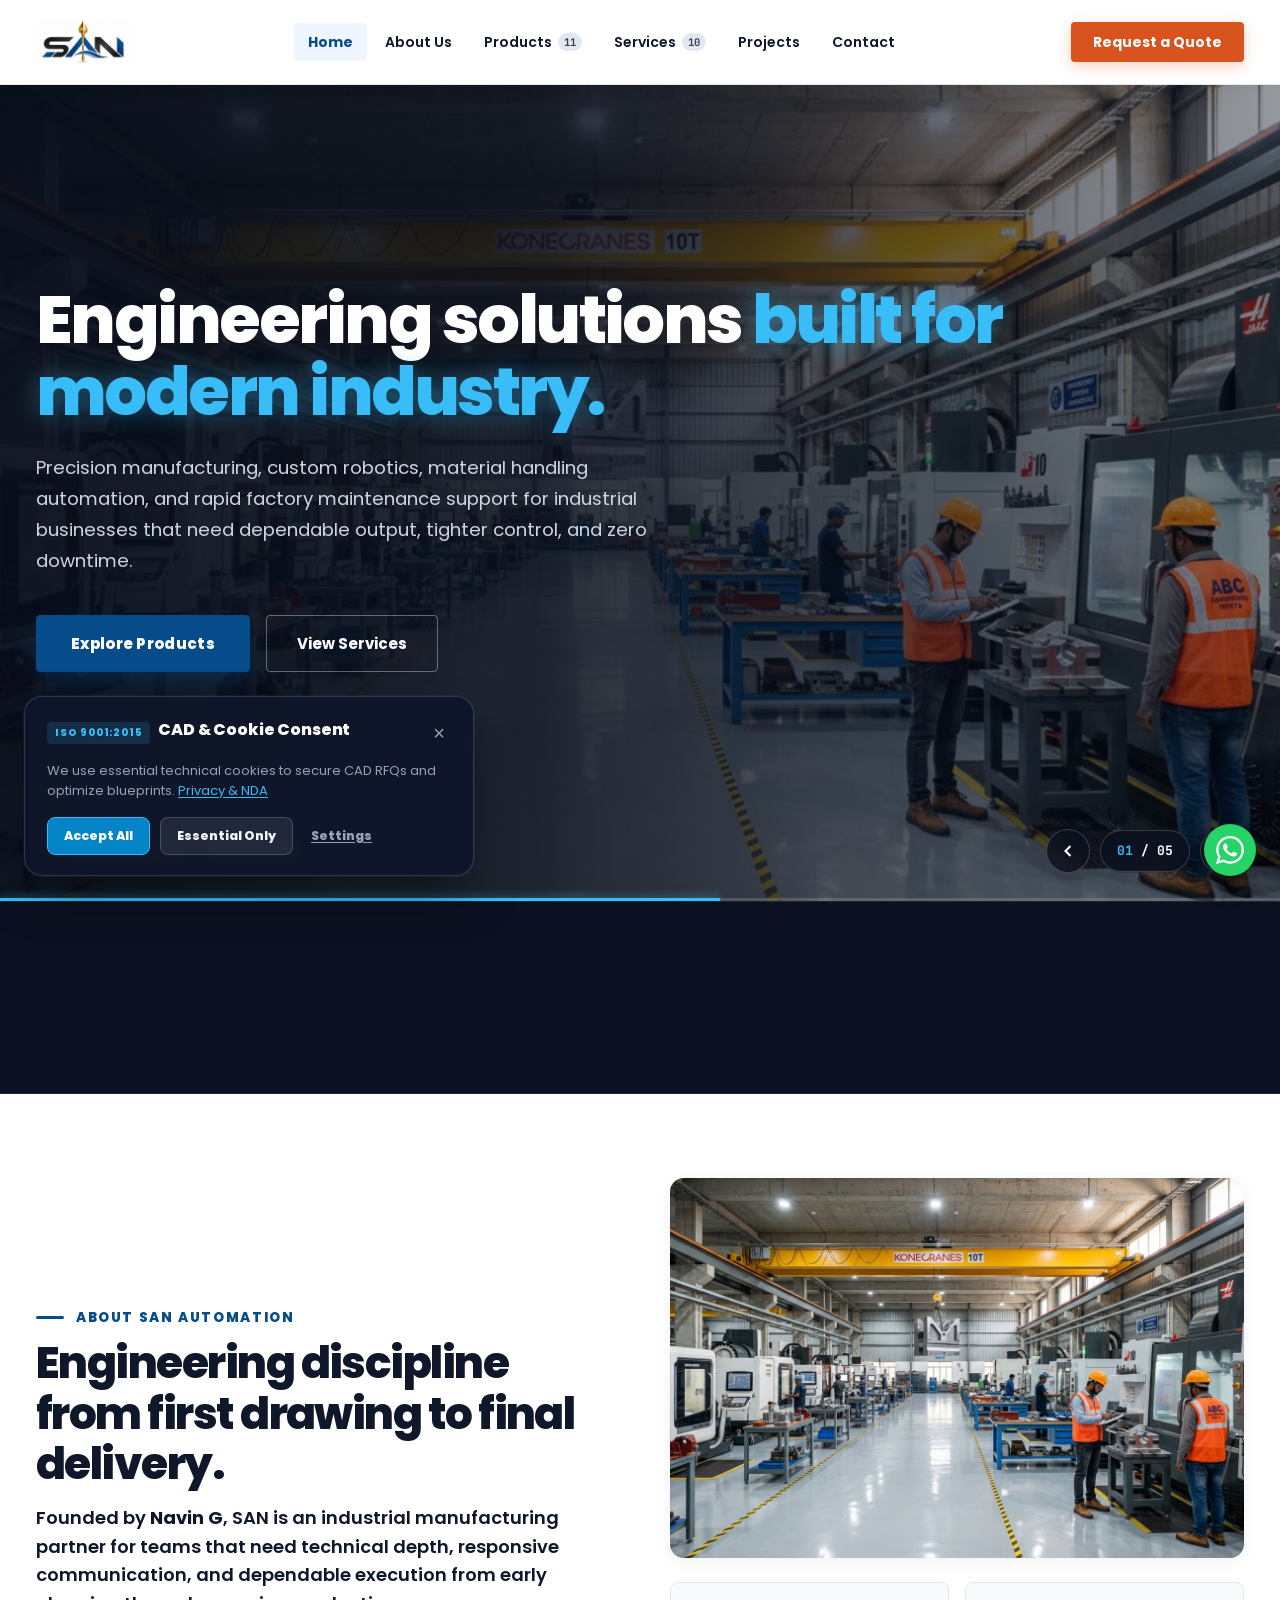
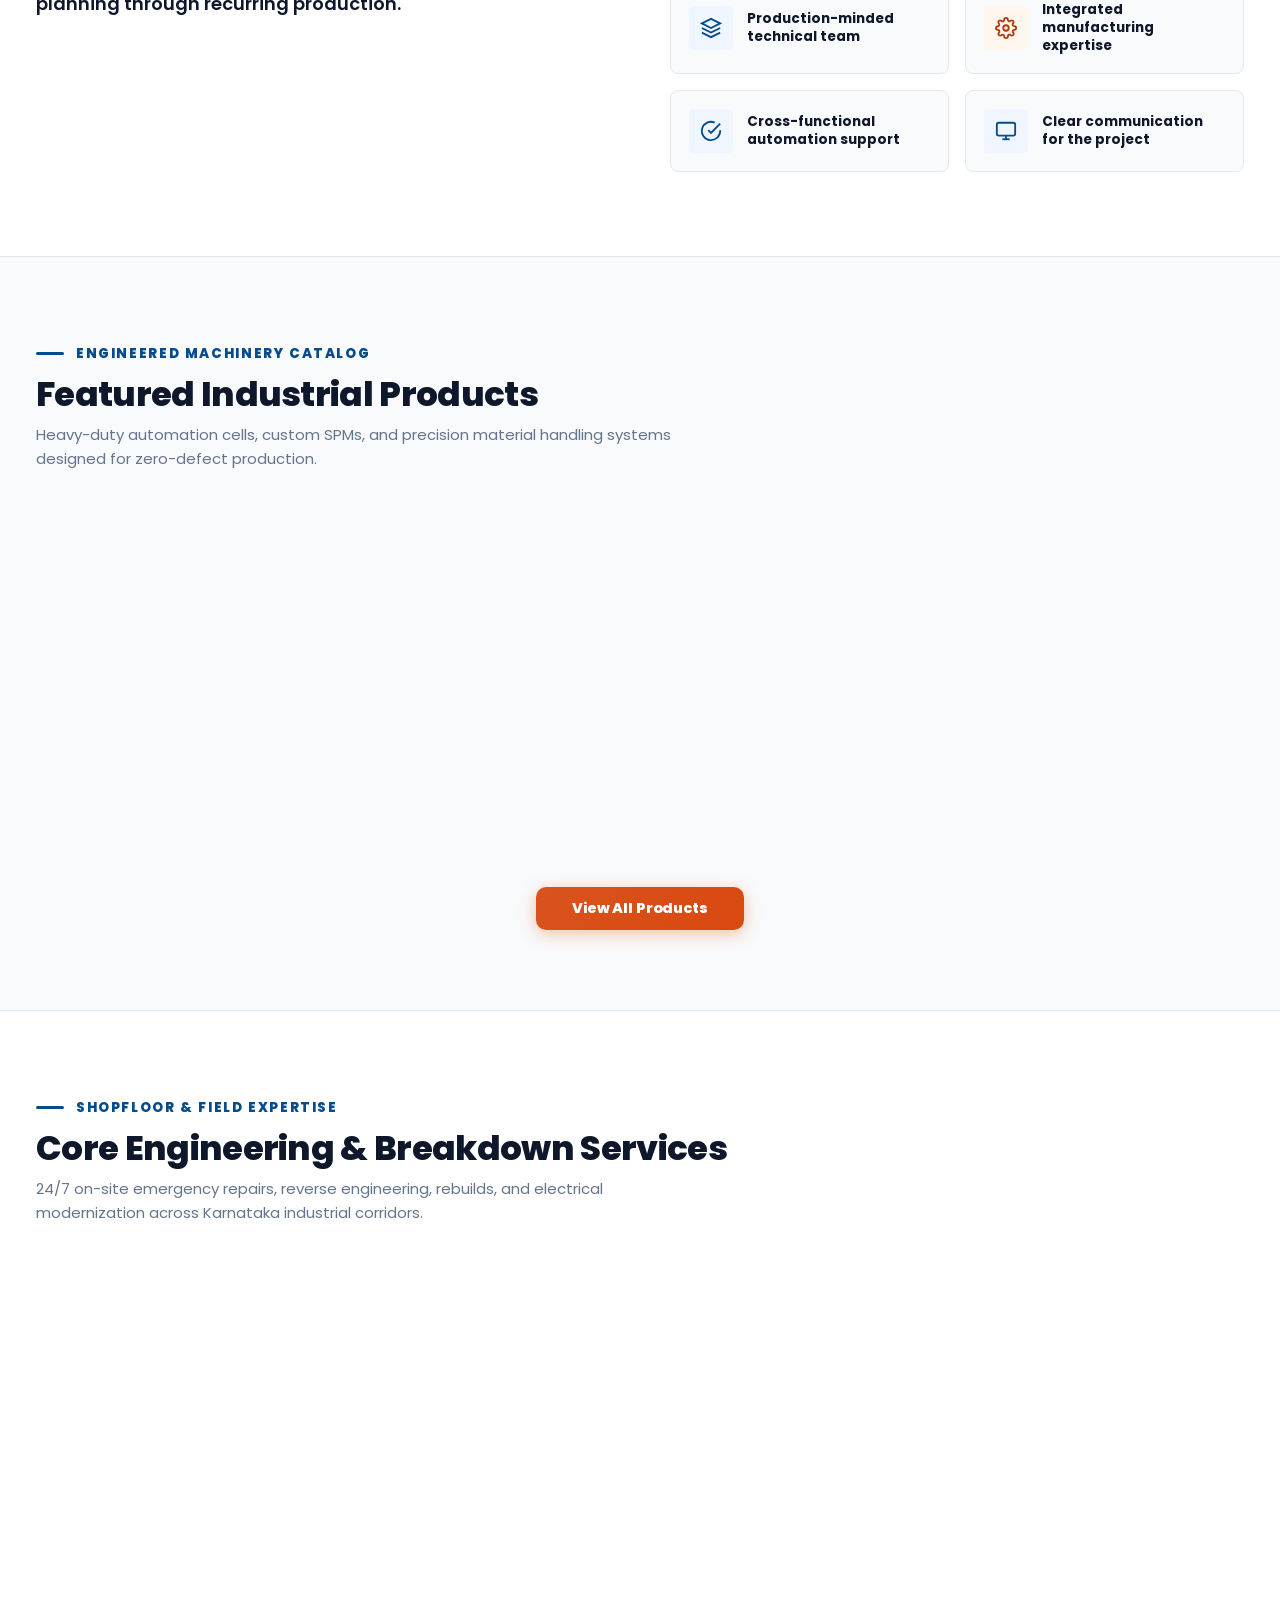
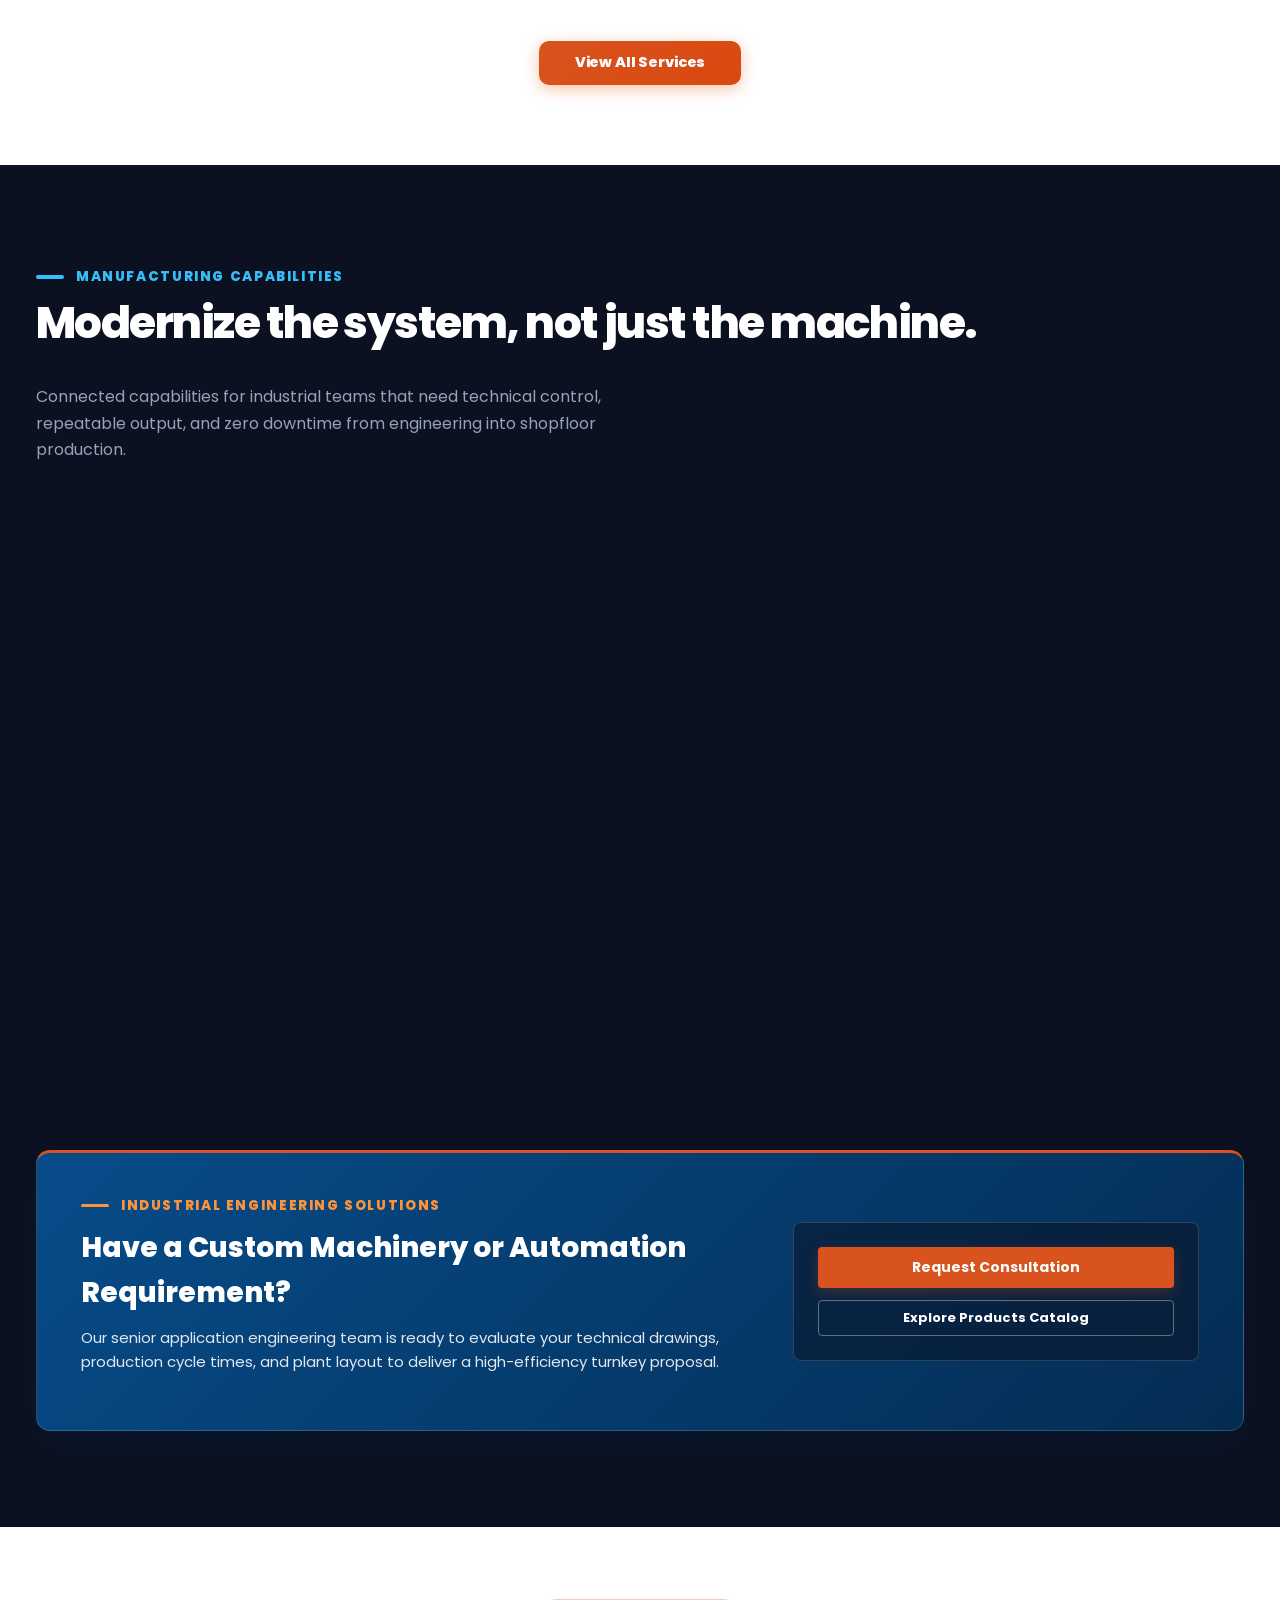
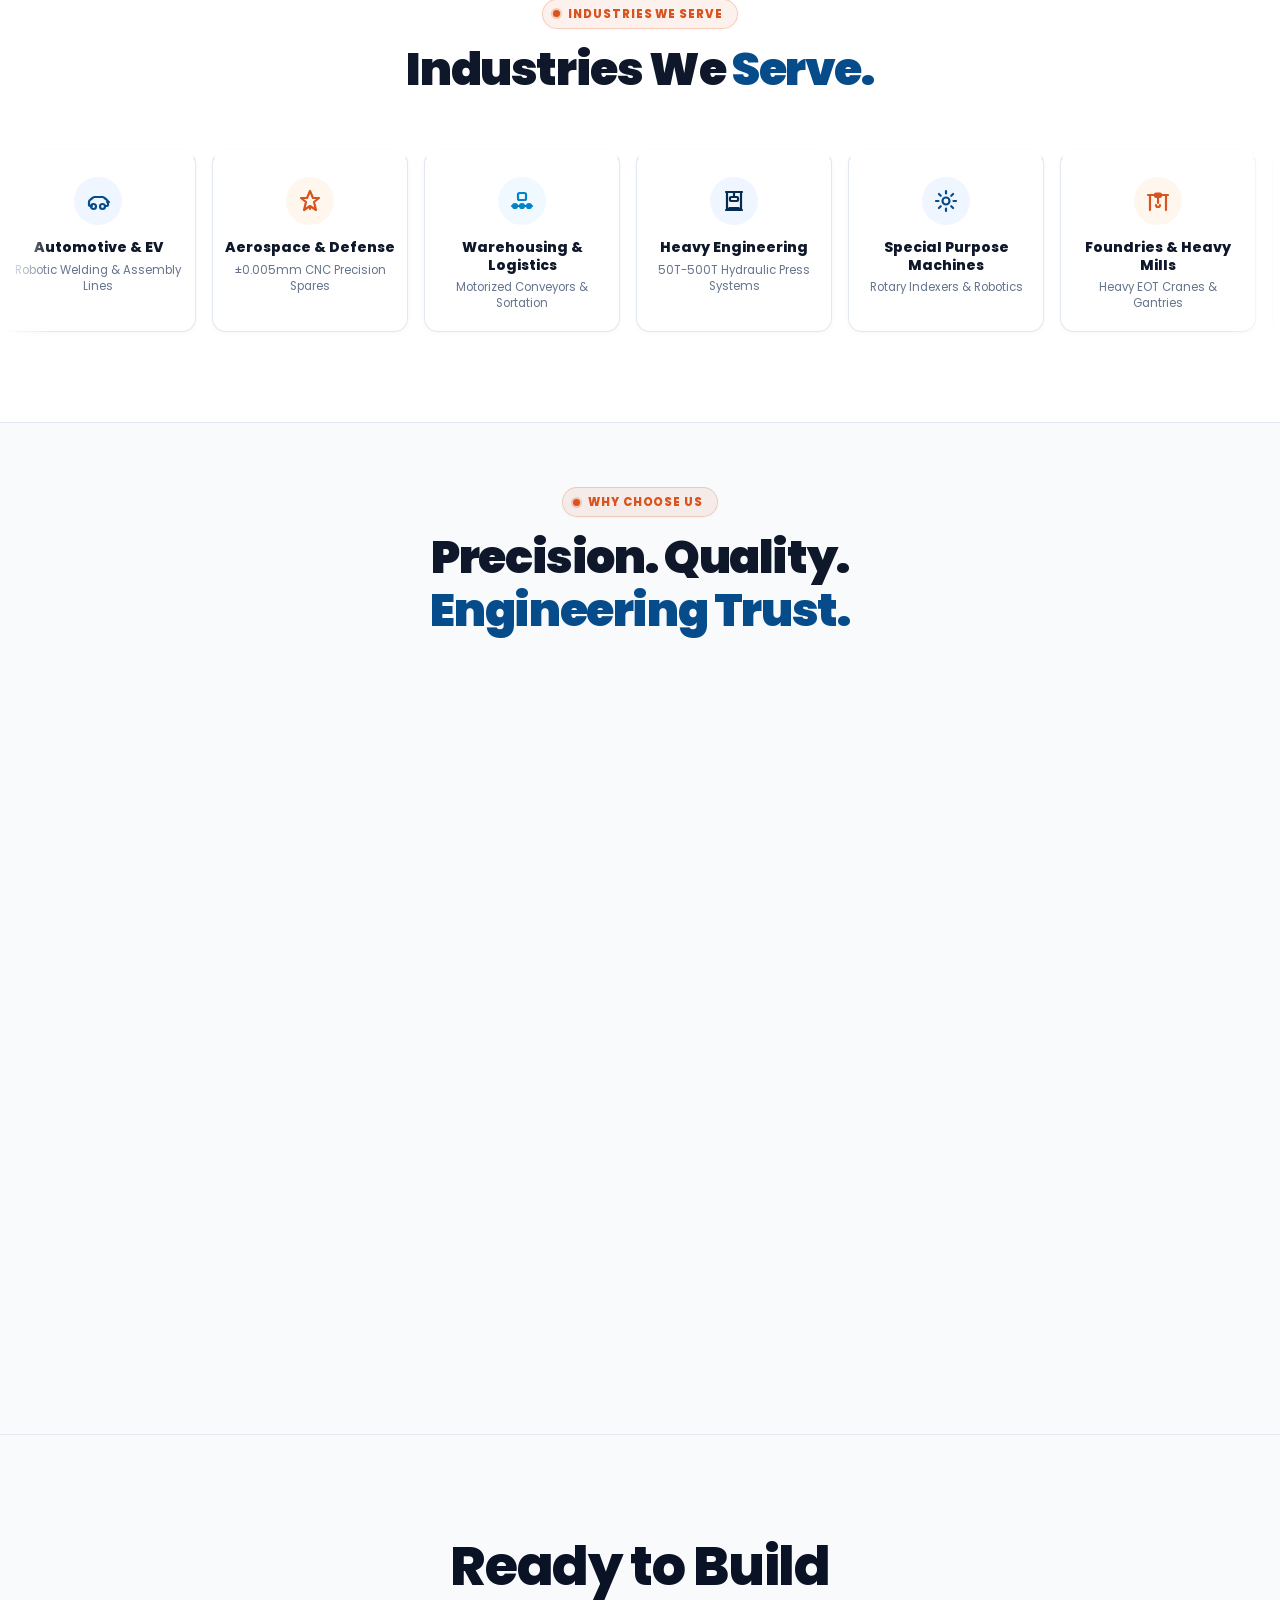
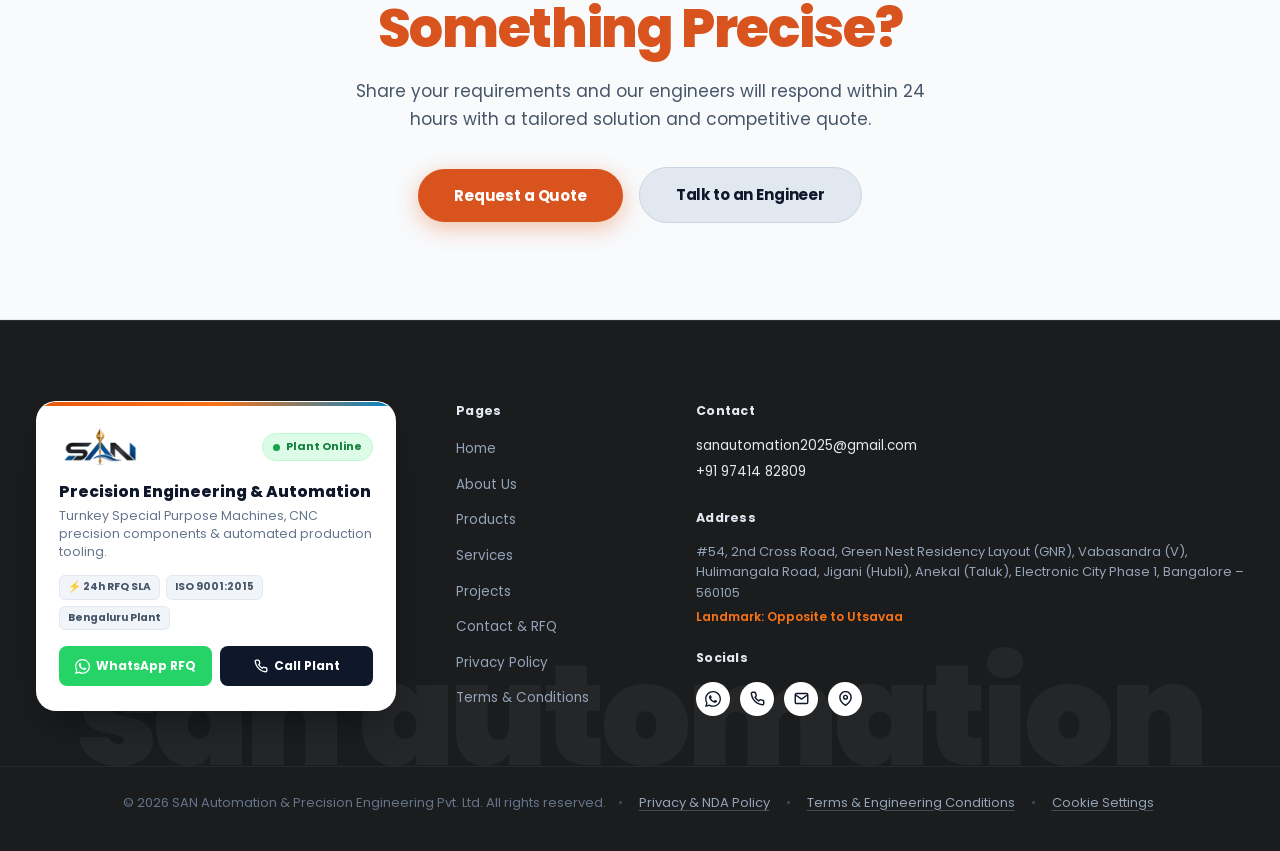
==== commit fe97c6ce: "Implement seamless infinite marquee animation for industrial stats band on mobile" ====
--- a/index.html
+++ b/index.html
@@ -173,38 +173,83 @@
 </section>
 <!-- Industrial Stats Band (Indux Dark Strip) -->
 <section class="stats-band">
-<div class="wrap">
-<div class="stats-grid">
-<div class="stat-item stat-item--left">
-<div class="stat-num"><span class="counter-value" data-target="15" data-decimals="0">15</span><span class="accent">+</span></div>
-<div class="stat-label">
-  <span class="stat-label-full">Years of precision manufacturing &amp; automation expertise</span>
-  <span class="stat-label-short">Years<br/>Expertise</span>
-</div>
-</div>
-<div class="stat-item stat-item--right">
-<div class="stat-num"><span class="counter-value" data-target="500" data-decimals="0">500</span><span class="accent accent-rust">+</span></div>
-<div class="stat-label">
-  <span class="stat-label-full">Industrial machines built, reconditioned &amp; serviced</span>
-  <span class="stat-label-short">Machines<br/>Built</span>
-</div>
-</div>
-<div class="stat-item stat-item--left">
-<div class="stat-num"><span class="counter-value" data-target="100" data-decimals="0">100</span><span class="accent">%</span></div>
-<div class="stat-label">
-  <span class="stat-label-full">CMM validated precision quality assurance standard</span>
-  <span class="stat-label-short">CMM<br/>Assured</span>
-</div>
-</div>
-<div class="stat-item stat-item--right">
-<div class="stat-num"><span class="counter-value" data-target="99.4" data-decimals="1">99.4</span><span class="accent accent-rust">%</span></div>
-<div class="stat-label">
-  <span class="stat-label-full">On-time project delivery &amp; guaranteed uptime target</span>
-  <span class="stat-label-short">On-Time<br/>Uptime</span>
-</div>
-</div>
-</div>
-</div>
+  <!-- Desktop 4-Column Grid -->
+  <div class="wrap stats-desktop-wrap">
+    <div class="stats-grid">
+      <div class="stat-item stat-item--left">
+        <div class="stat-num"><span class="counter-value" data-target="15" data-decimals="0">15</span><span class="accent">+</span></div>
+        <div class="stat-label">
+          <span class="stat-label-full">Years of precision manufacturing &amp; automation expertise</span>
+          <span class="stat-label-short">Years<br/>Expertise</span>
+        </div>
+      </div>
+      <div class="stat-item stat-item--right">
+        <div class="stat-num"><span class="counter-value" data-target="500" data-decimals="0">500</span><span class="accent accent-rust">+</span></div>
+        <div class="stat-label">
+          <span class="stat-label-full">Industrial machines built, reconditioned &amp; serviced</span>
+          <span class="stat-label-short">Machines<br/>Built</span>
+        </div>
+      </div>
+      <div class="stat-item stat-item--left">
+        <div class="stat-num"><span class="counter-value" data-target="100" data-decimals="0">100</span><span class="accent">%</span></div>
+        <div class="stat-label">
+          <span class="stat-label-full">CMM validated precision quality assurance standard</span>
+          <span class="stat-label-short">CMM<br/>Assured</span>
+        </div>
+      </div>
+      <div class="stat-item stat-item--right">
+        <div class="stat-num"><span class="counter-value" data-target="99.4" data-decimals="1">99.4</span><span class="accent accent-rust">%</span></div>
+        <div class="stat-label">
+          <span class="stat-label-full">On-time project delivery &amp; guaranteed uptime target</span>
+          <span class="stat-label-short">On-Time<br/>Uptime</span>
+        </div>
+      </div>
+    </div>
+  </div>
+
+  <!-- Mobile Continuous Marquee Animation -->
+  <div class="stats-marquee-wrapper" aria-label="Key Performance Indicators">
+    <div class="stats-marquee-track">
+      <!-- Group 1 -->
+      <div class="stats-marquee-group">
+        <div class="stats-marquee-card">
+          <div class="stat-num"><span class="counter-value" data-target="15" data-decimals="0">15</span><span class="accent accent-rust">+</span></div>
+          <div class="stat-label">Years of precision manufacturing &amp; automation expertise</div>
+        </div>
+        <div class="stats-marquee-card">
+          <div class="stat-num"><span class="counter-value" data-target="500" data-decimals="0">500</span><span class="accent accent-rust">+</span></div>
+          <div class="stat-label">Industrial machines built, reconditioned &amp; serviced</div>
+        </div>
+        <div class="stats-marquee-card">
+          <div class="stat-num"><span class="counter-value" data-target="100" data-decimals="0">100</span><span class="accent accent-rust">%</span></div>
+          <div class="stat-label">CMM validated precision quality assurance standard</div>
+        </div>
+        <div class="stats-marquee-card">
+          <div class="stat-num"><span class="counter-value" data-target="99.4" data-decimals="1">99.4</span><span class="accent accent-rust">%</span></div>
+          <div class="stat-label">On-time project delivery &amp; guaranteed uptime target</div>
+        </div>
+      </div>
+      <!-- Group 2 (Duplicate for Seamless Infinite Marquee Loop) -->
+      <div class="stats-marquee-group" aria-hidden="true">
+        <div class="stats-marquee-card">
+          <div class="stat-num"><span class="counter-value" data-target="15" data-decimals="0">15</span><span class="accent accent-rust">+</span></div>
+          <div class="stat-label">Years of precision manufacturing &amp; automation expertise</div>
+        </div>
+        <div class="stats-marquee-card">
+          <div class="stat-num"><span class="counter-value" data-target="500" data-decimals="0">500</span><span class="accent accent-rust">+</span></div>
+          <div class="stat-label">Industrial machines built, reconditioned &amp; serviced</div>
+        </div>
+        <div class="stats-marquee-card">
+          <div class="stat-num"><span class="counter-value" data-target="100" data-decimals="0">100</span><span class="accent accent-rust">%</span></div>
+          <div class="stat-label">CMM validated precision quality assurance standard</div>
+        </div>
+        <div class="stats-marquee-card">
+          <div class="stat-num"><span class="counter-value" data-target="99.4" data-decimals="1">99.4</span><span class="accent accent-rust">%</span></div>
+          <div class="stat-label">On-time project delivery &amp; guaranteed uptime target</div>
+        </div>
+      </div>
+    </div>
+  </div>
 </section>
 </div>
 <!-- SECTION: ABOUT SAN (INDUX 2-COLUMN SPLIT WITH 4 ICONS) -->
--- a/css/style.css
+++ b/css/style.css
@@ -657,6 +657,14 @@
 }
 .stat-label-short {
   display: none;
+}
+
+/* Stats Marquee Container (Desktop Default: Hidden) */
+.stats-marquee-wrapper {
+  display: none;
+}
+.stats-desktop-wrap {
+  display: block;
 }
 
 /* ================================================= */
@@ -5598,63 +5606,99 @@
     display: none !important;
   }
 
-  /* 6. Stats Band (Screenshot 1): Refined 2x2 Industrial Grid */
+  /* 6. Stats Band: Continuous Marquee Animation for Mobile View */
+  .stats-desktop-wrap {
+    display: none !important;
+  }
   .stats-band {
-    padding: 24px 0 28px !important;
+    padding: 16px 0 20px !important;
     width: 100% !important;
     box-sizing: border-box !important;
     background: #080D1A !important;
     border-top: 1px solid rgba(255, 255, 255, 0.08) !important;
     border-bottom: 1px solid rgba(255, 255, 255, 0.08) !important;
-  }
-  .stats-grid {
-    display: grid !important;
-    grid-template-columns: repeat(2, 1fr) !important;
+    overflow: hidden !important;
+  }
+  .stats-marquee-wrapper {
+    display: block !important;
+    position: relative !important;
+    width: 100% !important;
+    overflow: hidden !important;
+    padding: 6px 0 !important;
+    -webkit-mask-image: linear-gradient(90deg, transparent 0%, rgba(0, 0, 0, 1) 4%, rgba(0, 0, 0, 1) 96%, transparent 100%) !important;
+    mask-image: linear-gradient(90deg, transparent 0%, rgba(0, 0, 0, 1) 4%, rgba(0, 0, 0, 1) 96%, transparent 100%) !important;
+  }
+  .stats-marquee-track {
+    display: flex !important;
+    width: max-content !important;
+    will-change: transform !important;
+    animation: statsMarqueeScroll 20s linear infinite !important;
+  }
+  .stats-marquee-wrapper:hover .stats-marquee-track,
+  .stats-marquee-wrapper:focus-within .stats-marquee-track,
+  .stats-marquee-wrapper:active .stats-marquee-track {
+    animation-play-state: paused !important;
+  }
+  .stats-marquee-group {
+    display: flex !important;
     gap: 12px !important;
-    width: 100% !important;
+    padding-right: 12px !important;
+  }
+  .stats-marquee-card {
+    flex: 0 0 205px !important;
+    width: 205px !important;
+    min-width: 205px !important;
     box-sizing: border-box !important;
-  }
-  .stat-item {
-    padding: 16px 14px !important;
-    background: rgba(255, 255, 255, 0.04) !important;
-    border-radius: 12px !important;
-    border: 1px solid rgba(255, 255, 255, 0.1) !important;
+    background: rgba(255, 255, 255, 0.045) !important;
+    border: 1px solid rgba(255, 255, 255, 0.12) !important;
+    border-radius: 16px !important;
+    padding: 16px 15px 14px !important;
     backdrop-filter: blur(8px) !important;
     -webkit-backdrop-filter: blur(8px) !important;
-    text-align: left !important;
+    box-shadow: 0 6px 20px rgba(0, 0, 0, 0.35) !important;
     display: flex !important;
     flex-direction: column !important;
     align-items: flex-start !important;
-    justify-content: center !important;
-    box-sizing: border-box !important;
-    min-width: 0 !important;
-    height: auto !important;
-    min-height: 86px !important;
-    box-shadow: 0 4px 16px rgba(0, 0, 0, 0.25) !important;
-  }
-  .stat-item:not(:last-child)::after,
-  .stat-item::after {
-    display: none !important;
-  }
-  .stat-num {
-    font-size: 26px !important;
+    justify-content: flex-start !important;
+    text-align: left !important;
+  }
+  .stats-marquee-card .stat-num {
+    font-family: var(--font-display) !important;
+    font-size: 28px !important;
+    font-weight: 850 !important;
+    color: #38BDF8 !important;
+    margin-bottom: 6px !important;
+    line-height: 1 !important;
+    white-space: nowrap !important;
+    display: flex !important;
+    align-items: baseline !important;
+    gap: 2px !important;
+  }
+  .stats-marquee-card .accent-rust,
+  .stats-marquee-card .accent {
+    color: #FB923C !important;
     font-weight: 800 !important;
-    color: #38BDF8 !important;
-    margin-bottom: 4px !important;
-    line-height: 1.1 !important;
-    white-space: nowrap !important;
-  }
-  .stat-num .accent {
-    color: var(--san-rust) !important;
-  }
-  .stat-label-full {
+  }
+  .stats-marquee-card .stat-label {
+    font-size: 11.5px !important;
+    line-height: 1.4 !important;
+    color: #94A3B8 !important;
+    font-weight: 500 !important;
     display: block !important;
-    font-size: 11.5px !important;
-    line-height: 1.35 !important;
-    color: #94A3B8 !important;
-  }
-  .stat-label-short {
-    display: none !important;
+  }
+  @keyframes statsMarqueeScroll {
+    0% {
+      transform: translate3d(0, 0, 0);
+    }
+    100% {
+      transform: translate3d(-50%, 0, 0);
+    }
+  }
+  @media (prefers-reduced-motion: reduce) {
+    .stats-marquee-track {
+      animation: none !important;
+      overflow-x: auto !important;
+    }
   }
 
   /* 7. About Section (Screenshot 2 & 3): Compact Senior-Engineered Mobile Layout */
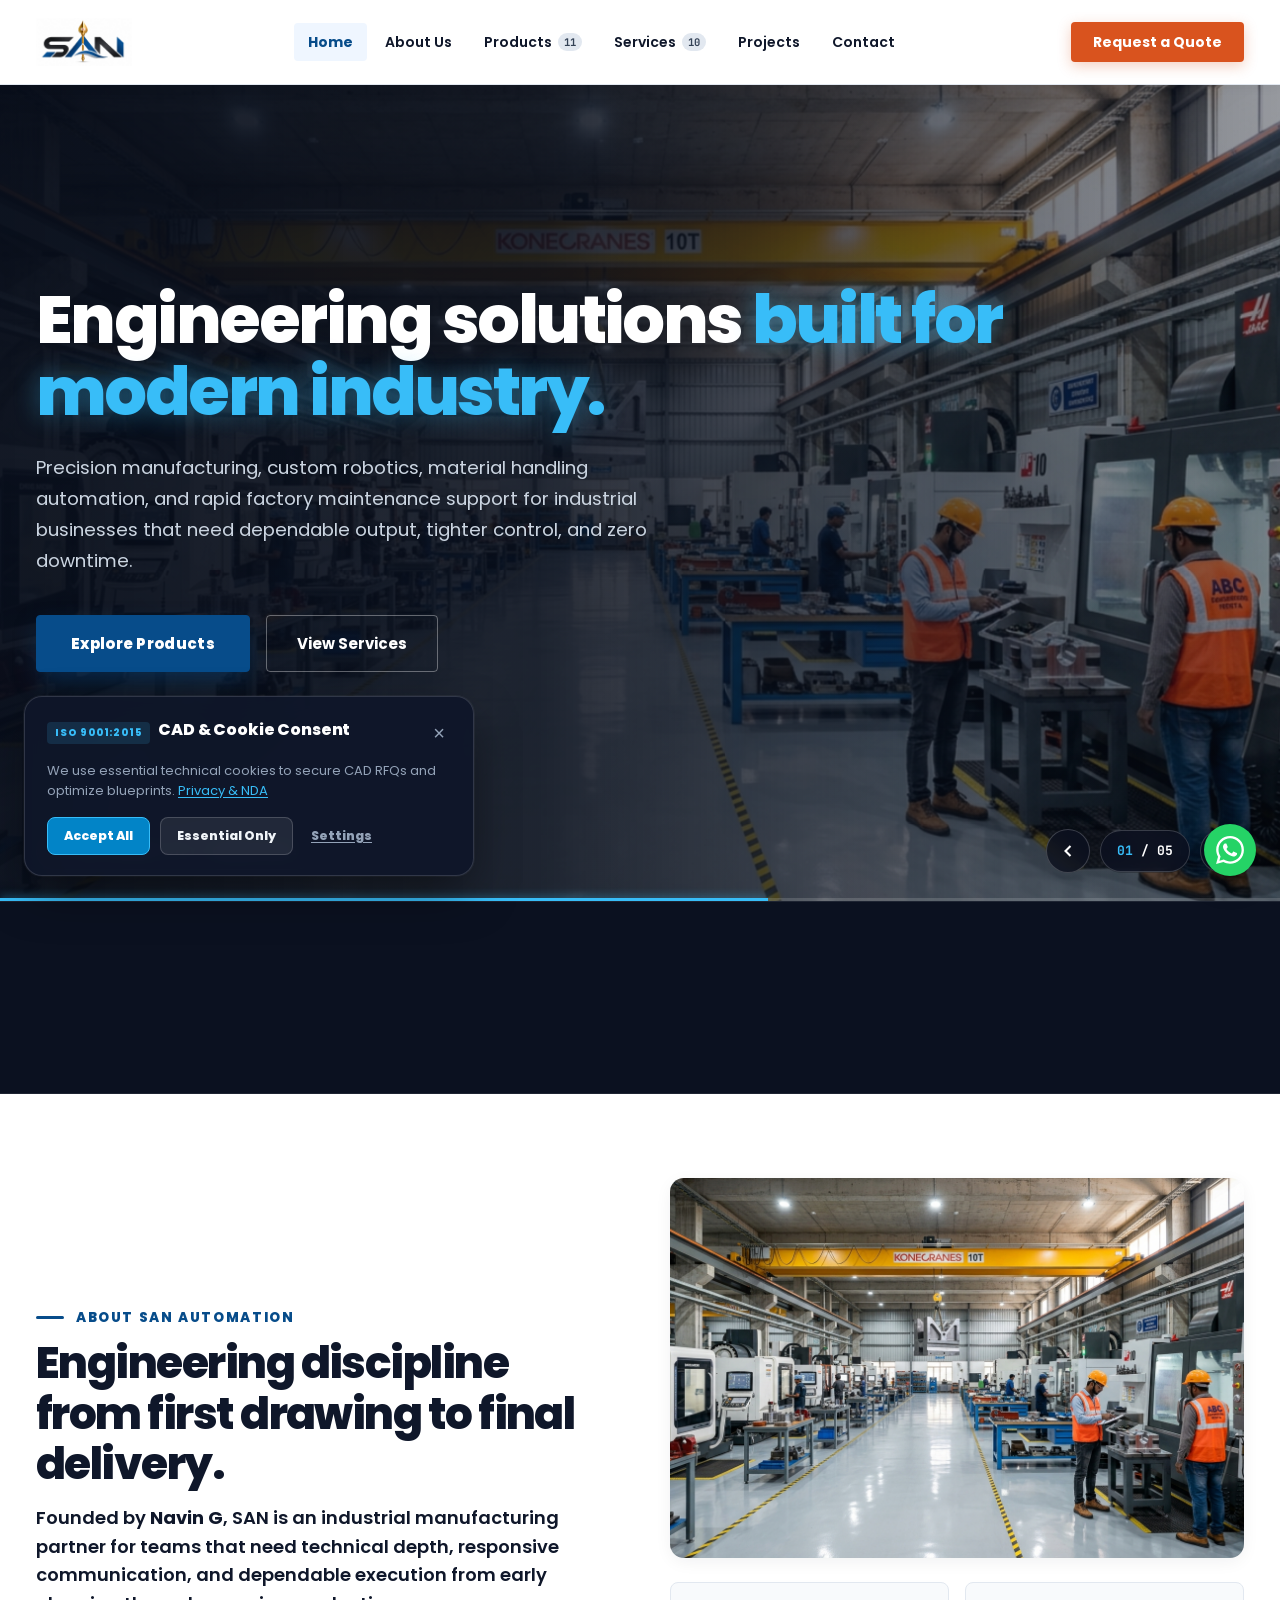
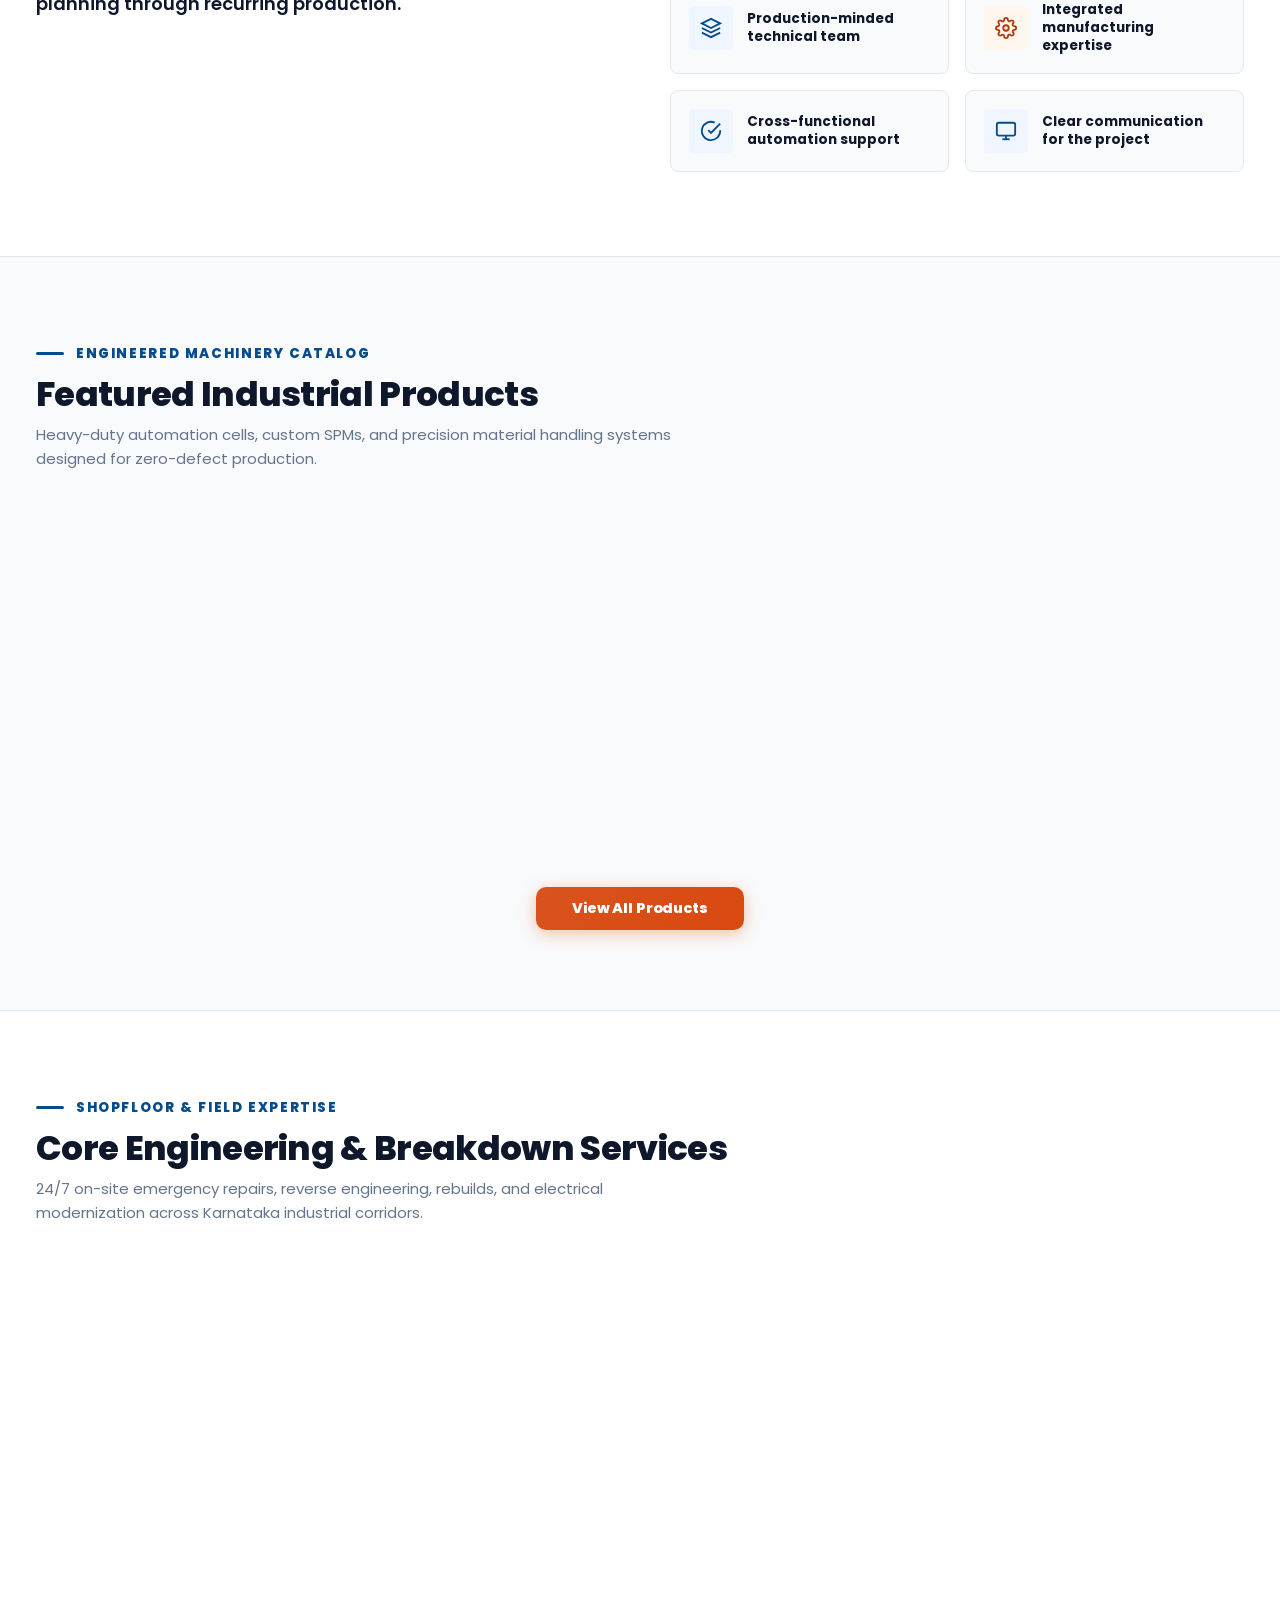
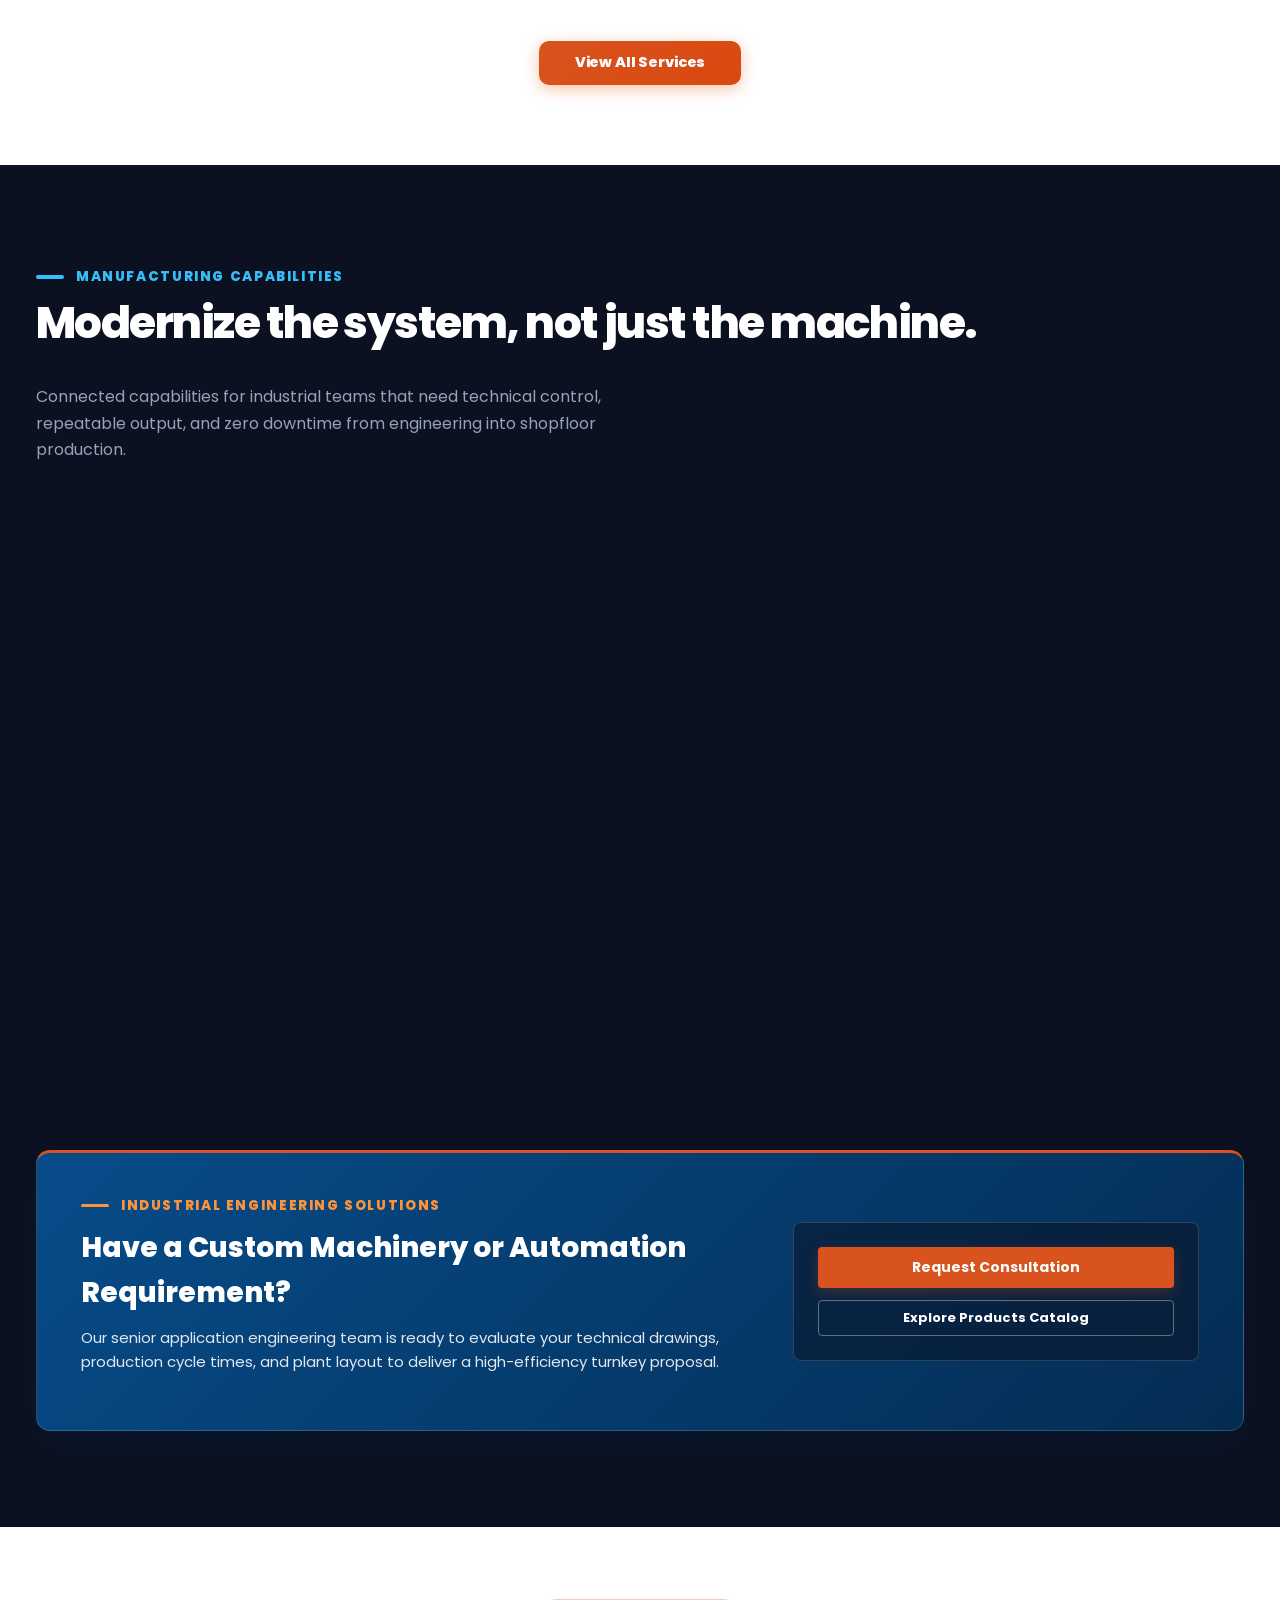
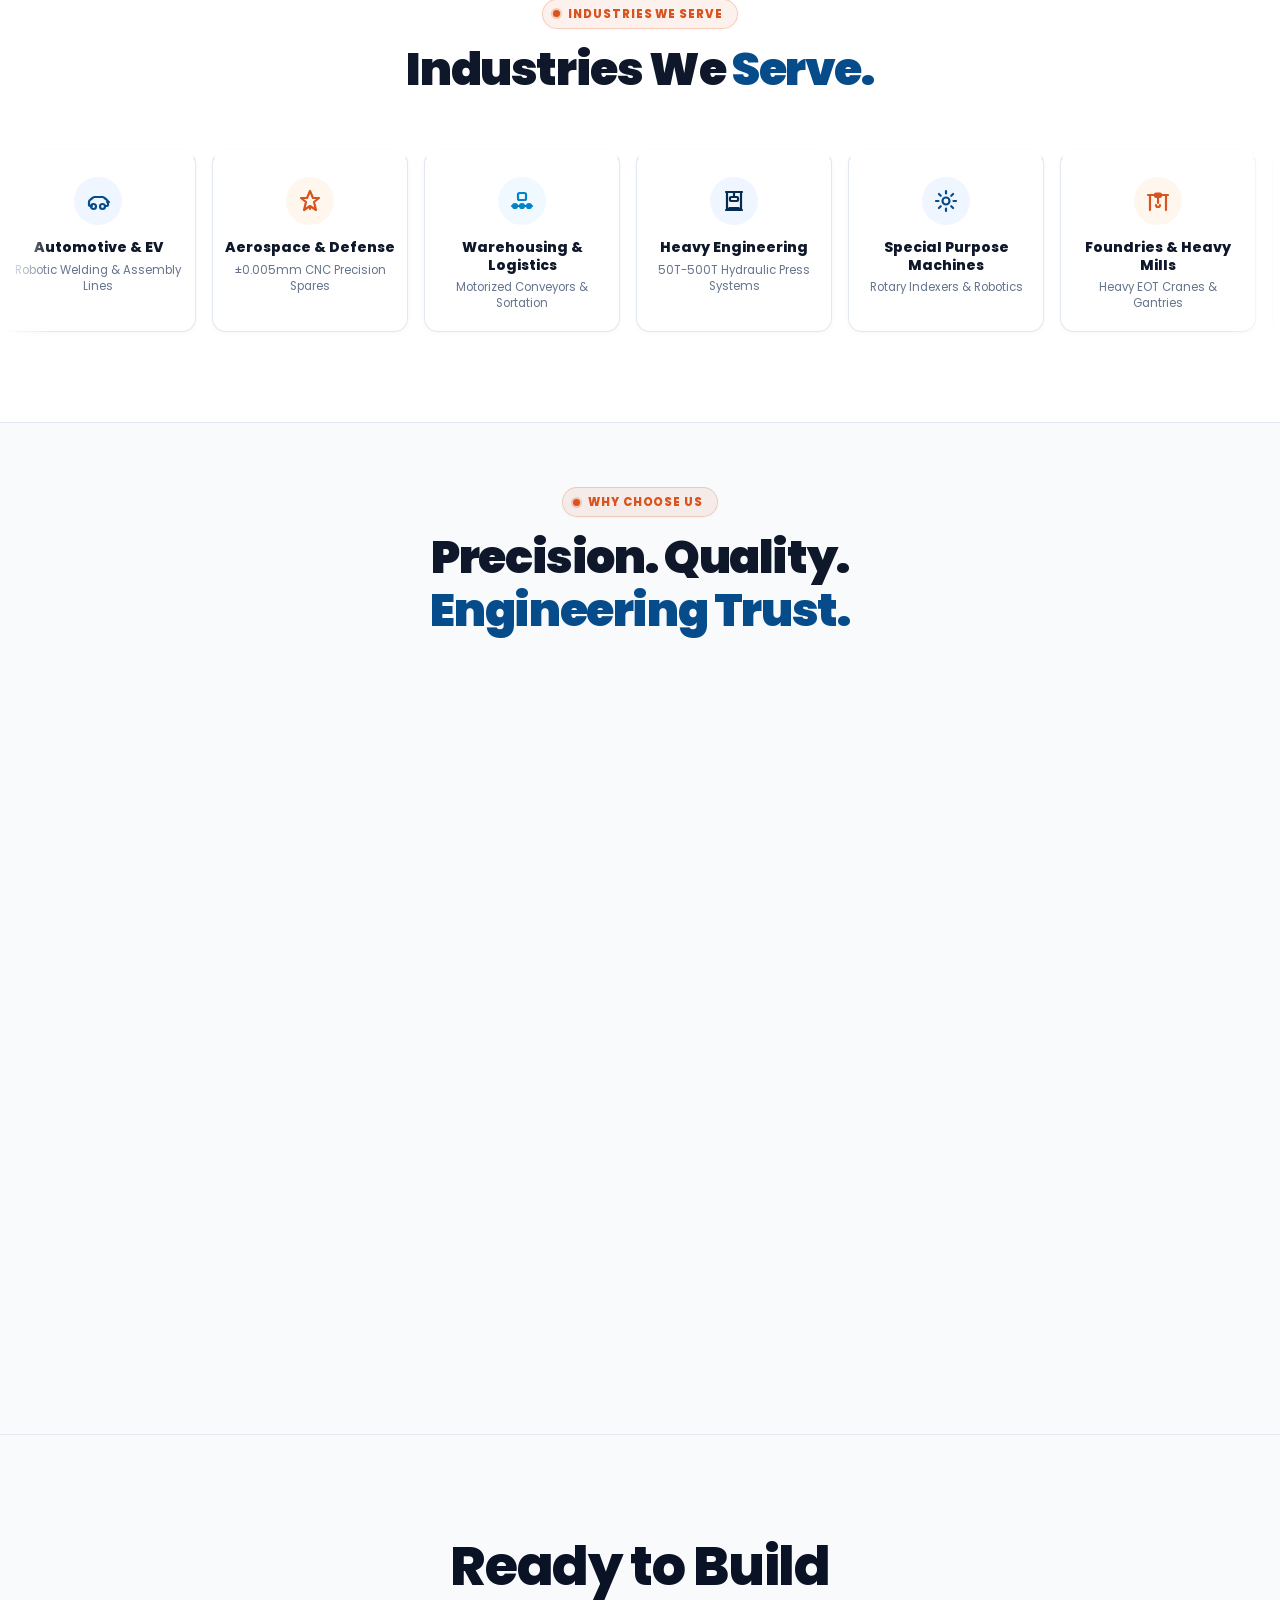
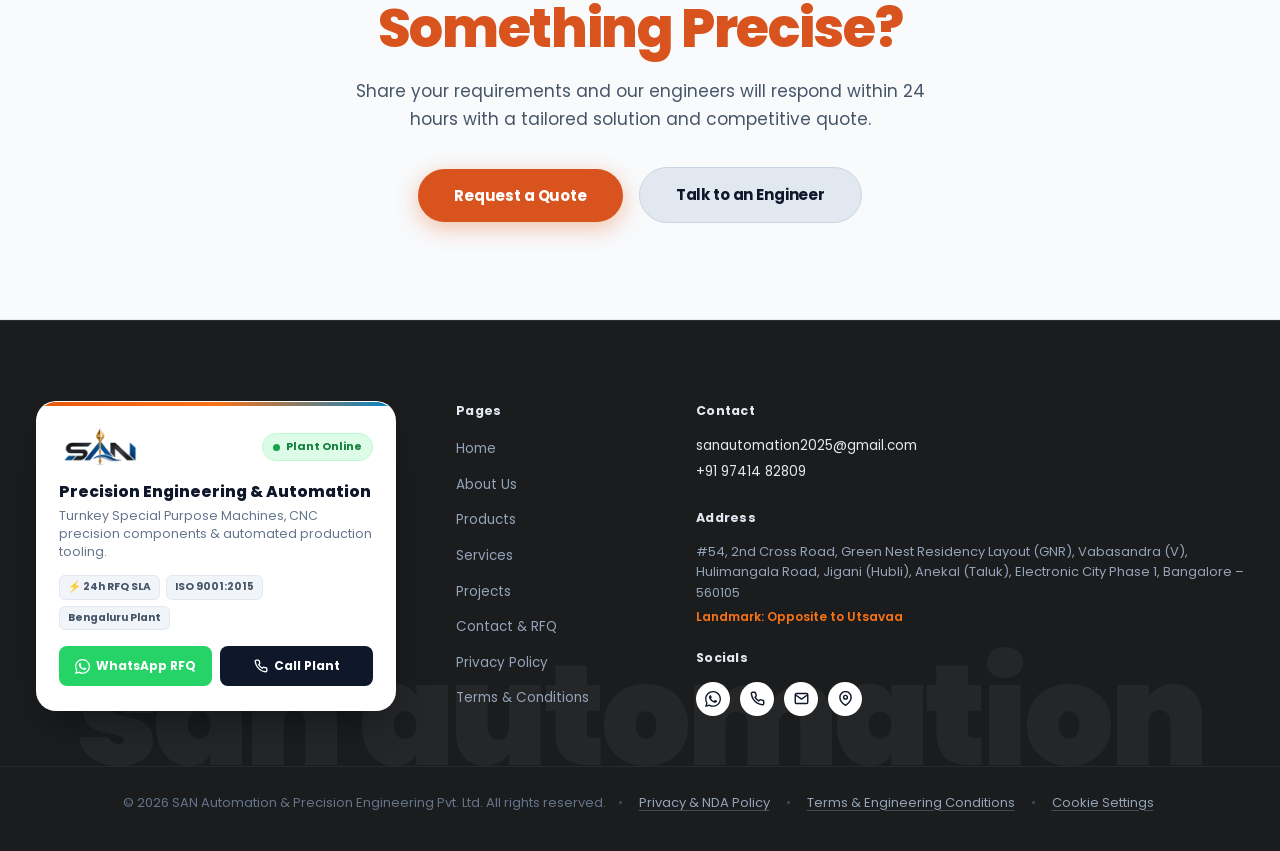
==== commit f0588931: "Redesign Strategic Directive cards into solid cards with high-res machinery photos and responsive la" ====
--- a/index.html
+++ b/index.html
@@ -1114,12 +1114,6 @@
               <span>sanautomation2025@gmail.com</span>
             </a>
           </div>
-          <div class="aeb-actions">
-            <button class="btn btn-rust btn-sm" data-page="contact" type="button">Consult With Navin G</button>
-            <a class="aeb-btn-wa" href="https://wa.me/919741482809?text=Hello%20Navin%20G,%20I%20would%20like%20to%20consult%20with%20you%20regarding%20an%20engineering%20requirement" target="_blank" title="WhatsApp Navin G Directly">
-              <svg width="18" height="18" viewBox="0 0 24 24" fill="none" stroke="currentColor" stroke-width="2.2"><path d="M21 11.5a8.38 8.38 0 0 1-.9 3.8 8.5 8.5 0 0 1-7.6 4.7 8.38 8.38 0 0 1-3.8-.9L3 21l1.9-5.7a8.38 8.38 0 0 1-.9-3.8 8.5 8.5 0 0 1 4.7-7.6 8.38 8.38 0 0 1 3.8-.9h.5a8.48 8.48 0 0 1 8 8v.5z"></path></svg>
-            </a>
-          </div>
         </div>
 
         <!-- Col 2: Quote -->
@@ -1175,30 +1169,16 @@
         </p>
       </div>
 
-      <!-- The Vertical One-by-One Stack -->
-      <div class="about-vstack">
+      <!-- The 2-Column Responsive Solid Card Grid -->
+      <div class="about-pillars-grid">
         <!-- 01. Turnkey Robotics -->
-        <article class="about-vcard about-vcard--blue">
-          <div class="about-vcard-icon-col">
-            <div class="about-vcard-icon-stage about-vcard-icon-stage--blue">
-              <svg class="vcard-svg" width="56" height="56" viewBox="0 0 64 64" fill="none" stroke="currentColor" stroke-width="2.2" stroke-linecap="round" stroke-linejoin="round">
-                <line x1="8" y1="56" x2="36" y2="56" stroke-width="3"/>
-                <rect x="14" y="48" width="16" height="8" rx="2" fill="currentColor" fill-opacity="0.12"/>
-                <circle cx="22" cy="46" r="6" stroke-width="2.5"/>
-                <g class="vcard-anim-robot-arm">
-                  <line x1="22" y1="46" x2="38" y2="28" stroke-width="3.5"/>
-                  <circle cx="38" cy="28" r="4.5" fill="currentColor"/>
-                  <line x1="38" y1="28" x2="48" y2="20" stroke-width="3"/>
-                  <path d="M48 20l4-3 2 4-4 2z" fill="currentColor"/>
-                </g>
-                <line class="vcard-anim-laser-line" x1="53" y1="20" x2="60" y2="26" stroke="#D9531E" stroke-width="2" stroke-dasharray="2 2"/>
-                <g class="vcard-anim-spark">
-                  <path d="M57 26l2-4 3 2-2 4 4 1-4 2 1 4-3-3-3 3 1-4-4-1 4-2z" fill="#FB923C" stroke="none"/>
-                </g>
-              </svg>
-            </div>
-          </div>
-          <div class="about-vcard-body">
+        <article class="about-pillar-solid-card about-vcard" data-card="pillar-01">
+          <div class="pillar-img-wrap">
+            <img src="assets/robotic_welding.jpg" alt="SAN Turnkey Robotic Automation and Welding Cells Bangalore" class="pillar-img" loading="lazy">
+            <span class="pillar-img-badge">INDUSTRIAL ROBOTICS</span>
+            <span class="pillar-img-sla">Industry 4.0</span>
+          </div>
+          <div class="pillar-body">
             <div class="about-vcard-meta">
               <span class="vcard-num">01</span>
               <span class="vcard-tag">PILLAR 01 &bull; INDUSTRIAL ROBOTICS</span>
@@ -1217,30 +1197,13 @@
         </article>
 
         <!-- 02. Sub-Micron Machining -->
-        <article class="about-vcard about-vcard--rust">
-          <div class="about-vcard-icon-col">
-            <div class="about-vcard-icon-stage about-vcard-icon-stage--rust">
-              <svg class="vcard-svg" width="56" height="56" viewBox="0 0 64 64" fill="none" stroke="currentColor" stroke-width="2.2" stroke-linecap="round" stroke-linejoin="round">
-                <rect x="10" y="24" width="46" height="8" rx="1.5" fill="currentColor" fill-opacity="0.08"/>
-                <line x1="16" y1="24" x2="16" y2="28"/>
-                <line x1="22" y1="24" x2="22" y2="29"/>
-                <line x1="28" y1="24" x2="28" y2="28"/>
-                <line x1="34" y1="24" x2="34" y2="29"/>
-                <line x1="40" y1="24" x2="40" y2="28"/>
-                <line x1="46" y1="24" x2="46" y2="29"/>
-                <path d="M10 24v26c0 1.5-1.2 2-2.5 1L4 48" stroke-width="2.5"/>
-                <path d="M10 24v-12c0-1.5-1.2-2-2.5-1L4 14" stroke-width="2.5"/>
-                <g class="vcard-anim-caliper-jaw">
-                  <rect x="26" y="21" width="10" height="14" rx="2" fill="currentColor" fill-opacity="0.15" stroke-width="2"/>
-                  <path d="M26 35v15c0 1.5 1.2 2 2.5 1l3.5-3" stroke-width="2.5"/>
-                  <path d="M26 21v-9c0-1.5 1.2-2 2.5-1l3.5 3" stroke-width="2.5"/>
-                </g>
-                <rect x="11" y="38" width="14" height="12" rx="2" fill="#D9531E" fill-opacity="0.18" stroke="#D9531E" stroke-width="1.8"/>
-                <line class="vcard-anim-laser-line" x1="18" y1="34" x2="18" y2="54" stroke="#D9531E" stroke-dasharray="2 2" stroke-width="1.8"/>
-              </svg>
-            </div>
-          </div>
-          <div class="about-vcard-body">
+        <article class="about-pillar-solid-card about-vcard" data-card="pillar-02">
+          <div class="pillar-img-wrap">
+            <img src="assets/aerospace_machining.jpg" alt="Sub-Micron Toolroom Machining and Zeiss Metrology" class="pillar-img" loading="lazy">
+            <span class="pillar-img-badge">EXTREME TOLERANCES</span>
+            <span class="pillar-img-sla">Zeiss Verified</span>
+          </div>
+          <div class="pillar-body">
             <div class="about-vcard-meta">
               <span class="vcard-num">02</span>
               <span class="vcard-tag">PILLAR 02 &bull; EXTREME TOLERANCES</span>
@@ -1259,34 +1222,13 @@
         </article>
 
         <!-- 03. Heavy Material Handling -->
-        <article class="about-vcard about-vcard--cyan">
-          <div class="about-vcard-icon-col">
-            <div class="about-vcard-icon-stage about-vcard-icon-stage--cyan">
-              <svg class="vcard-svg" width="56" height="56" viewBox="0 0 64 64" fill="none" stroke="currentColor" stroke-width="2.2" stroke-linecap="round" stroke-linejoin="round">
-                <line x1="8" y1="44" x2="56" y2="44" stroke-width="2.5"/>
-                <line x1="8" y1="32" x2="56" y2="32" stroke-width="2.5"/>
-                <line x1="12" y1="44" x2="10" y2="56" stroke-width="2.5"/>
-                <line x1="52" y1="44" x2="54" y2="56" stroke-width="2.5"/>
-                <g class="vcard-anim-sprocket-cw">
-                  <circle cx="20" cy="38" r="6" stroke-width="2"/>
-                  <line x1="20" y1="30" x2="20" y2="46"/>
-                  <line x1="12" y1="38" x2="28" y2="38"/>
-                </g>
-                <g class="vcard-anim-sprocket-ccw">
-                  <circle cx="44" cy="38" r="6" stroke-width="2"/>
-                  <line x1="44" y1="30" x2="44" y2="46"/>
-                  <line x1="36" y1="38" x2="52" y2="38"/>
-                </g>
-                <g class="vcard-anim-payload">
-                  <rect x="26" y="18" width="12" height="14" rx="2" fill="#0284C7" fill-opacity="0.2" stroke="#0284C7" stroke-width="2"/>
-                  <line x1="26" y1="25" x2="38" y2="25" stroke="#0284C7"/>
-                  <line x1="32" y1="18" x2="32" y2="32" stroke="#0284C7"/>
-                </g>
-                <path d="M32 6v6m0 0c0 2-2 3-3 2s-1-2 1-3" stroke-width="2"/>
-              </svg>
-            </div>
-          </div>
-          <div class="about-vcard-body">
+        <article class="about-pillar-solid-card about-vcard" data-card="pillar-03">
+          <div class="pillar-img-wrap">
+            <img src="assets/conveyor_system.jpg" alt="Heavy Conveyors, Overhead Cranes &amp; Material Handling" class="pillar-img" loading="lazy">
+            <span class="pillar-img-badge">HEAVY HANDLING</span>
+            <span class="pillar-img-sla">24/7 Duty Rating</span>
+          </div>
+          <div class="pillar-body">
             <div class="about-vcard-meta">
               <span class="vcard-num">03</span>
               <span class="vcard-tag">PILLAR 03 &bull; HEAVY HANDLING</span>
@@ -1305,24 +1247,13 @@
         </article>
 
         <!-- 04. Rapid Breakdown Field Support -->
-        <article class="about-vcard about-vcard--rust">
-          <div class="about-vcard-icon-col">
-            <div class="about-vcard-icon-stage about-vcard-icon-stage--rust">
-              <svg class="vcard-svg" width="56" height="56" viewBox="0 0 64 64" fill="none" stroke="currentColor" stroke-width="2.2" stroke-linecap="round" stroke-linejoin="round">
-                <circle class="vcard-anim-ripple" cx="32" cy="32" r="22" stroke="#D9531E" stroke-opacity="0.3" stroke-dasharray="3 3"/>
-                <g class="vcard-anim-gear">
-                  <circle cx="32" cy="32" r="14" stroke-width="2.2"/>
-                  <circle cx="32" cy="32" r="6" fill="currentColor" fill-opacity="0.15"/>
-                  <path d="M32 14v4M32 46v4M14 32h4M46 32h4M19 19l3 3M42 42l3 3M19 45l3-3M42 22l3-3" stroke-width="2.5"/>
-                </g>
-                <g class="vcard-anim-wrench">
-                  <path d="M32 32l16-16a4 4 0 0 1 5 5l-16 16z" fill="#074C8A" fill-opacity="0.15" stroke="#074C8A" stroke-width="2.2"/>
-                  <circle cx="49" cy="15" r="2" fill="#D9531E"/>
-                </g>
-              </svg>
-            </div>
-          </div>
-          <div class="about-vcard-body">
+        <article class="about-pillar-solid-card about-vcard" data-card="pillar-04">
+          <div class="pillar-img-wrap">
+            <img src="assets/breakdown_service.jpg" alt="Rapid Emergency Maintenance &amp; Same-Day Field Dispatch" class="pillar-img" loading="lazy">
+            <span class="pillar-img-badge">BREAKDOWN SUPPORT</span>
+            <span class="pillar-img-sla">Same-Day Dispatch</span>
+          </div>
+          <div class="pillar-body">
             <div class="about-vcard-meta">
               <span class="vcard-num">04</span>
               <span class="vcard-tag">PILLAR 04 &bull; BREAKDOWN SUPPORT</span>
@@ -1341,23 +1272,13 @@
         </article>
 
         <!-- 05. Our Mission -->
-        <article class="about-vcard about-vcard--blue">
-          <div class="about-vcard-icon-col">
-            <div class="about-vcard-icon-stage about-vcard-icon-stage--blue">
-              <svg class="vcard-svg" width="56" height="56" viewBox="0 0 64 64" fill="none" stroke="currentColor" stroke-width="2.2" stroke-linecap="round" stroke-linejoin="round">
-                <circle cx="32" cy="32" r="24" stroke-width="2" stroke-dasharray="4 2"/>
-                <circle cx="32" cy="32" r="18" stroke-width="1.5" stroke-opacity="0.5"/>
-                <g class="vcard-anim-compass-dial">
-                  <line x1="32" y1="8" x2="32" y2="56" stroke-width="2"/>
-                  <line x1="8" y1="32" x2="56" y2="32" stroke-width="2"/>
-                  <polygon points="32,16 35,26 32,24 29,26" fill="currentColor"/>
-                  <polygon points="32,48 35,38 32,40 29,38" fill="currentColor" fill-opacity="0.4"/>
-                </g>
-                <circle class="vcard-anim-bullseye" cx="32" cy="32" r="5" fill="#074C8A" stroke="#074C8A" stroke-width="2"/>
-              </svg>
-            </div>
-          </div>
-          <div class="about-vcard-body">
+        <article class="about-pillar-solid-card about-vcard" data-card="pillar-05">
+          <div class="pillar-img-wrap">
+            <img src="assets/spm_machine.jpg" alt="Our Mission: Eradicate Unplanned Plant Downtime" class="pillar-img" loading="lazy">
+            <span class="pillar-img-badge">STRATEGIC MISSION</span>
+            <span class="pillar-img-sla">Zero Defects</span>
+          </div>
+          <div class="pillar-body">
             <div class="about-vcard-meta">
               <span class="vcard-num">05</span>
               <span class="vcard-tag">PILLAR 05 &bull; STRATEGIC MISSION</span>
@@ -1376,24 +1297,13 @@
         </article>
 
         <!-- 06. Our Vision -->
-        <article class="about-vcard about-vcard--rust">
-          <div class="about-vcard-icon-col">
-            <div class="about-vcard-icon-stage about-vcard-icon-stage--rust">
-              <svg class="vcard-svg" width="56" height="56" viewBox="0 0 64 64" fill="none" stroke="currentColor" stroke-width="2.2" stroke-linecap="round" stroke-linejoin="round">
-                <rect x="8" y="8" width="48" height="48" rx="14" stroke-width="2"/>
-                <g class="vcard-anim-iris">
-                  <circle cx="32" cy="32" r="14" stroke-width="2" stroke-dasharray="5 2.5"/>
-                  <circle cx="32" cy="32" r="8" fill="#D9531E" fill-opacity="0.18" stroke="#D9531E" stroke-width="2"/>
-                </g>
-                <g class="vcard-anim-orbit">
-                  <circle cx="32" cy="32" r="20" stroke="#074C8A" stroke-opacity="0.3" stroke-dasharray="2 3"/>
-                  <circle cx="52" cy="32" r="3.5" fill="#074C8A"/>
-                </g>
-                <path d="M14 18h4m-2-2v4M46 18h4m-2-2v4M14 46h4m-2-2v4M46 46h4m-2-2v4" stroke-opacity="0.4"/>
-              </svg>
-            </div>
-          </div>
-          <div class="about-vcard-body">
+        <article class="about-pillar-solid-card about-vcard" data-card="pillar-06">
+          <div class="pillar-img-wrap">
+            <img src="assets/peenya_workshop.jpg" alt="Our Vision: India's Most Dependable Smart Factory Partner" class="pillar-img" loading="lazy">
+            <span class="pillar-img-badge">FUTURE VISION</span>
+            <span class="pillar-img-sla">Benchmark Partner</span>
+          </div>
+          <div class="pillar-body">
             <div class="about-vcard-meta">
               <span class="vcard-num">06</span>
               <span class="vcard-tag">PILLAR 06 &bull; FUTURE VISION</span>
--- a/css/style.css
+++ b/css/style.css
@@ -2054,49 +2054,160 @@
 }
 
 /* ================================================= */
-/* VERTICAL ONE-BY-ONE SECTION & CARDS               */
+/* STRATEGIC PILLARS SOLID CARDS (PRODUCTS-GRADE)   */
 /* ================================================= */
 .about-vertical-section {
   background: #F8FAFC;
   padding: 80px 0 96px;
   border-top: 1px solid var(--surface-border);
 }
+.about-pillars-grid,
 .about-vstack {
-  display: flex;
-  flex-direction: column;
-  gap: 26px;
-  max-width: 1080px;
+  display: grid;
+  grid-template-columns: repeat(2, 1fr);
+  gap: 28px;
+  max-width: 1200px;
   margin: 0 auto;
 }
-.about-vcard {
-  background: #FFFFFF;
-  border: 1px solid var(--surface-border);
-  border-radius: 20px;
-  padding: 32px 34px;
-  display: grid;
-  grid-template-columns: 140px 1fr;
-  gap: 30px;
-  align-items: center;
-  position: relative;
-  overflow: hidden;
-  box-shadow: 0 4px 18px -2px rgba(15, 23, 42, 0.05);
-  transition: transform 0.3s cubic-bezier(0.16, 1, 0.3, 1),
-              box-shadow 0.3s cubic-bezier(0.16, 1, 0.3, 1),
-              border-color 0.25s ease;
-}
-.about-vcard:hover {
-  transform: translateY(-4px);
-  border-color: rgba(7, 76, 138, 0.35);
-  box-shadow: 0 16px 36px -8px rgba(7, 76, 138, 0.12);
-}
-.about-vcard--blue {
-  border-top: 3.5px solid var(--san-blue);
-}
-.about-vcard--rust {
-  border-top: 3.5px solid var(--san-rust);
-}
-.about-vcard--cyan {
-  border-top: 3.5px solid #0284C7;
+
+.about-pillar-solid-card {
+  background: #FFFFFF !important;
+  border-radius: 20px !important;
+  overflow: hidden !important;
+  border: 1px solid #E2E8F0 !important;
+  box-shadow: 0 4px 20px rgba(15, 23, 42, 0.05) !important;
+  display: flex !important;
+  flex-direction: column !important;
+  height: 100% !important;
+  position: relative !important;
+  transition: transform 0.35s cubic-bezier(0.16, 1, 0.3, 1), box-shadow 0.35s ease, border-color 0.35s ease !important;
+}
+
+.about-pillar-solid-card:hover {
+  transform: translateY(-6px) !important;
+  border-color: #0284C7 !important;
+  box-shadow: 0 20px 40px -12px rgba(7, 76, 138, 0.18) !important;
+}
+
+/* Image Header */
+.pillar-img-wrap {
+  position: relative !important;
+  height: 230px !important;
+  overflow: hidden !important;
+  background: #0B1120 !important;
+  border-radius: 19px 19px 0 0 !important;
+}
+
+.pillar-img-wrap::after {
+  content: '';
+  position: absolute;
+  inset: 0;
+  background: linear-gradient(180deg, rgba(11, 17, 32, 0.1) 40%, rgba(11, 17, 32, 0.65) 100%);
+  pointer-events: none;
+}
+
+.pillar-img {
+  width: 100% !important;
+  height: 100% !important;
+  object-fit: cover !important;
+  transition: transform 0.5s cubic-bezier(0.16, 1, 0.3, 1) !important;
+}
+
+.about-pillar-solid-card:hover .pillar-img {
+  transform: scale(1.06) !important;
+}
+
+/* Floating Category & SLA Badges */
+.pillar-img-badge {
+  position: absolute !important;
+  top: 14px !important;
+  left: 14px !important;
+  background: rgba(7, 76, 138, 0.92) !important;
+  backdrop-filter: blur(8px) !important;
+  -webkit-backdrop-filter: blur(8px) !important;
+  color: #FFFFFF !important;
+  font-size: 10.5px !important;
+  font-weight: 800 !important;
+  letter-spacing: 0.06em !important;
+  text-transform: uppercase !important;
+  padding: 5px 12px !important;
+  border-radius: 6px !important;
+  border: 1px solid rgba(255, 255, 255, 0.2) !important;
+  z-index: 2 !important;
+}
+
+.pillar-img-sla {
+  position: absolute !important;
+  top: 14px !important;
+  right: 14px !important;
+  background: rgba(16, 185, 129, 0.92) !important;
+  backdrop-filter: blur(8px) !important;
+  -webkit-backdrop-filter: blur(8px) !important;
+  color: #FFFFFF !important;
+  font-size: 10.5px !important;
+  font-weight: 800 !important;
+  padding: 5px 12px !important;
+  border-radius: 6px !important;
+  border: 1px solid rgba(255, 255, 255, 0.25) !important;
+  z-index: 2 !important;
+}
+
+/* Card Body */
+.pillar-body {
+  padding: 24px 22px 22px !important;
+  display: flex !important;
+  flex-direction: column !important;
+  flex: 1 !important;
+}
+
+.pillar-body .about-vcard-meta {
+  display: flex !important;
+  align-items: center !important;
+  gap: 10px !important;
+  flex-wrap: wrap !important;
+  margin-bottom: 12px !important;
+}
+
+.pillar-body .about-vcard-title {
+  font-family: var(--font-display) !important;
+  font-size: 19px !important;
+  font-weight: 850 !important;
+  color: #0F172A !important;
+  margin: 0 0 10px !important;
+  line-height: 1.3 !important;
+}
+
+.pillar-body .about-vcard-desc {
+  font-size: 13.5px !important;
+  color: #475569 !important;
+  line-height: 1.65 !important;
+  margin: 0 0 18px !important;
+  flex: 1 !important;
+}
+
+.pillar-body .about-vcard-specs {
+  display: flex !important;
+  flex-wrap: wrap !important;
+  gap: 8px !important;
+  margin-top: auto !important;
+}
+
+.pillar-body .vcard-spec-item {
+  display: inline-flex !important;
+  align-items: center !important;
+  gap: 6px !important;
+  font-size: 11.5px !important;
+  font-weight: 700 !important;
+  color: #334155 !important;
+  background: #F8FAFC !important;
+  border: 1px solid #E2E8F0 !important;
+  padding: 5px 10px !important;
+  border-radius: 6px !important;
+}
+
+.pillar-body .vcard-spec-item svg {
+  color: #0284C7 !important;
+  flex-shrink: 0 !important;
 }
 
 /* Icon Stage Pod */
@@ -2360,22 +2471,9 @@
   .aeb-pillars-col {
     min-width: 0;
   }
-  .about-vcard {
+  .about-pillars-grid {
     grid-template-columns: 1fr;
-    gap: 18px;
-    padding: 22px 18px;
-  }
-  .about-vcard-icon-col {
-    justify-content: flex-start;
-  }
-  .about-vcard-icon-stage {
-    width: 80px;
-    height: 80px;
-    border-radius: 16px;
-  }
-  .about-vcard-icon-stage svg {
-    width: 44px;
-    height: 44px;
+    gap: 22px;
   }
 }
 
@@ -2562,7 +2660,7 @@
   .aeb-contacts {
     width: 100% !important;
     gap: 6px !important;
-    margin-bottom: 10px !important;
+    margin-bottom: 0 !important;
     min-width: 0 !important;
   }
   .aeb-contact-link {
@@ -2570,26 +2668,6 @@
     word-break: break-all !important;
     overflow-wrap: anywhere !important;
     max-width: 100% !important;
-  }
-  .aeb-actions {
-    display: grid !important;
-    grid-template-columns: 1fr auto !important;
-    gap: 8px !important;
-    width: 100% !important;
-    align-items: center !important;
-  }
-  .aeb-actions .btn {
-    width: 100% !important;
-    font-size: 12px !important;
-    padding: 9px 12px !important;
-    white-space: nowrap !important;
-    text-align: center !important;
-    justify-content: center !important;
-  }
-  .aeb-btn-wa {
-    width: 38px !important;
-    height: 38px !important;
-    flex-shrink: 0 !important;
   }
   .aeb-quote-col {
     width: 100% !important;
@@ -2638,6 +2716,39 @@
     width: 20px !important;
     height: 20px !important;
     flex-shrink: 0 !important;
+  }
+  .about-vertical-section {
+    padding: 44px 0 52px !important;
+  }
+  .about-pillars-grid {
+    grid-template-columns: 1fr !important;
+    gap: 18px !important;
+    width: 100% !important;
+  }
+  .about-pillar-solid-card {
+    border-radius: 18px !important;
+    box-shadow: 0 6px 20px rgba(15, 23, 42, 0.07) !important;
+    width: 100% !important;
+  }
+  .pillar-img-wrap {
+    height: 195px !important;
+    border-radius: 17px 17px 0 0 !important;
+  }
+  .pillar-body {
+    padding: 18px 16px 16px !important;
+  }
+  .pillar-body .about-vcard-title {
+    font-size: 17px !important;
+    margin-bottom: 8px !important;
+  }
+  .pillar-body .about-vcard-desc {
+    font-size: 13px !important;
+    line-height: 1.55 !important;
+    margin-bottom: 14px !important;
+  }
+  .pillar-body .vcard-spec-item {
+    font-size: 11px !important;
+    padding: 4px 8px !important;
   }
   .about-mission-grid {
     grid-template-columns: 1fr;
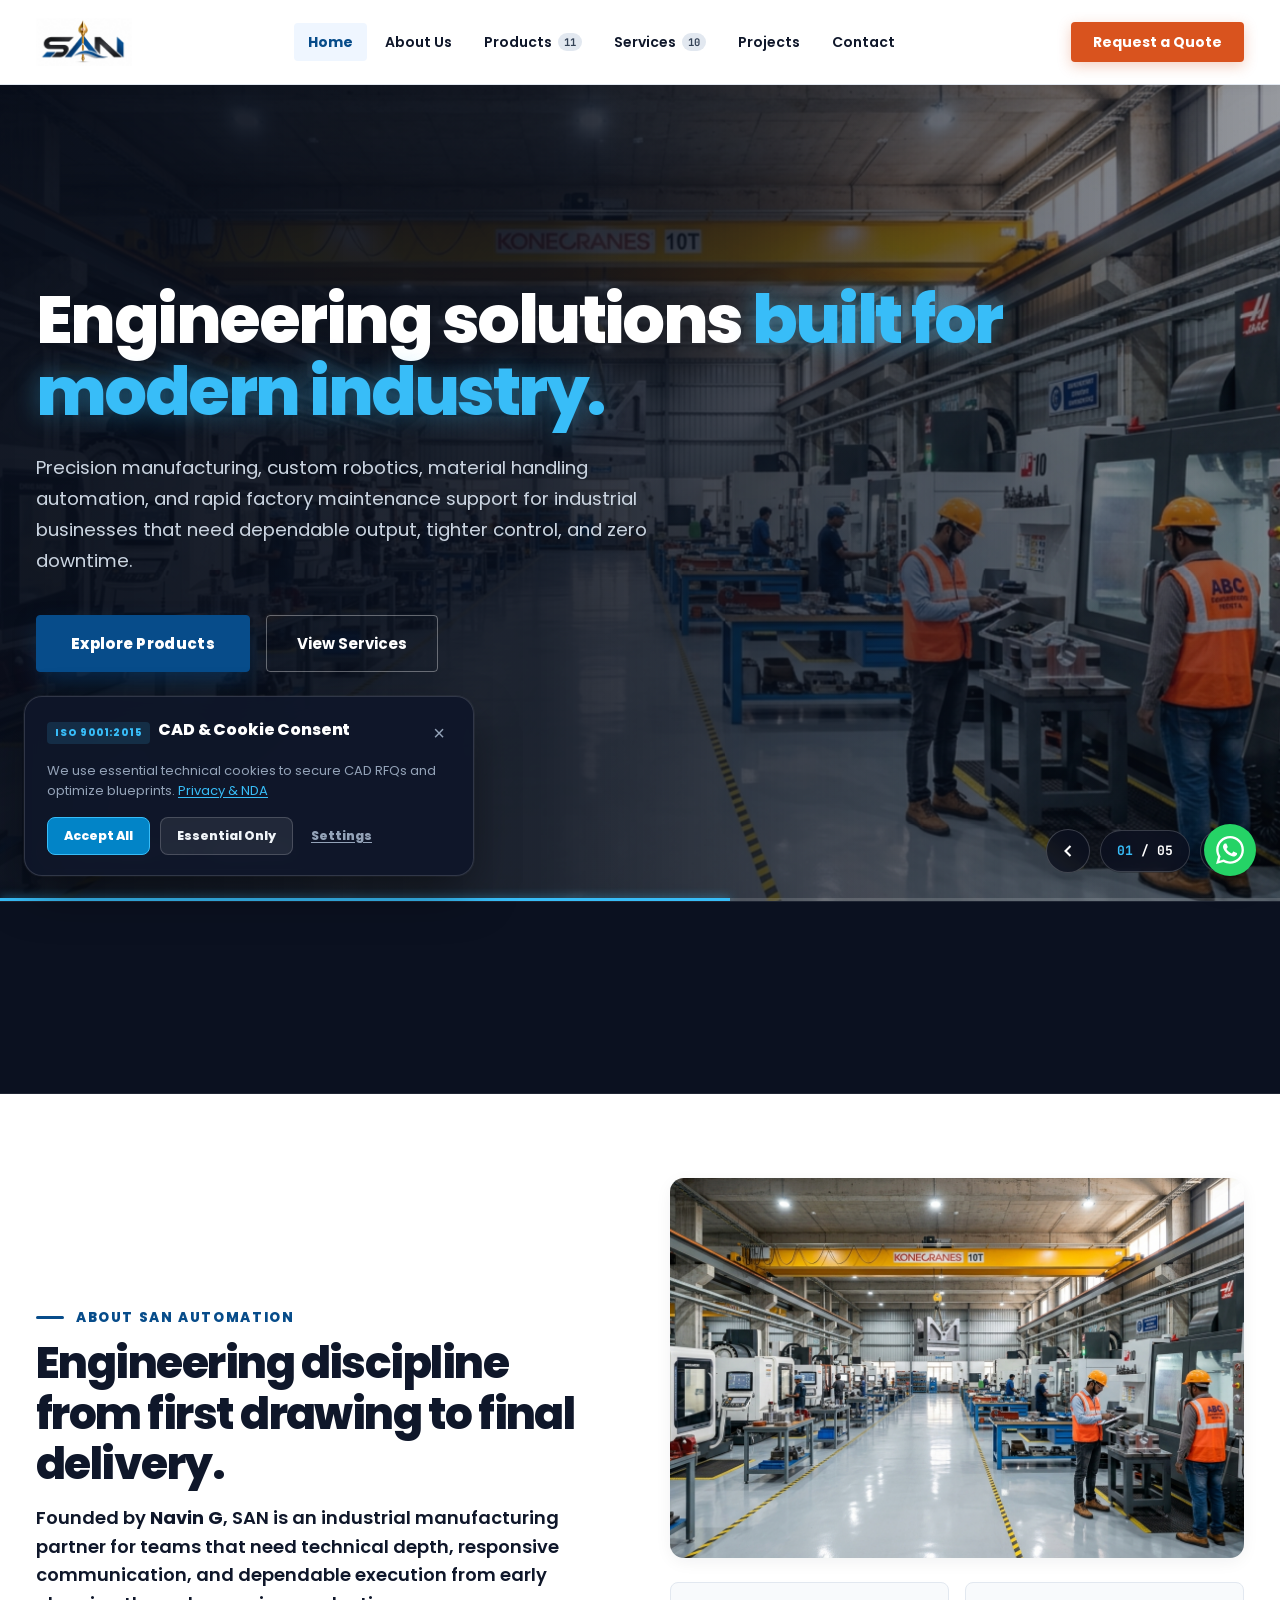
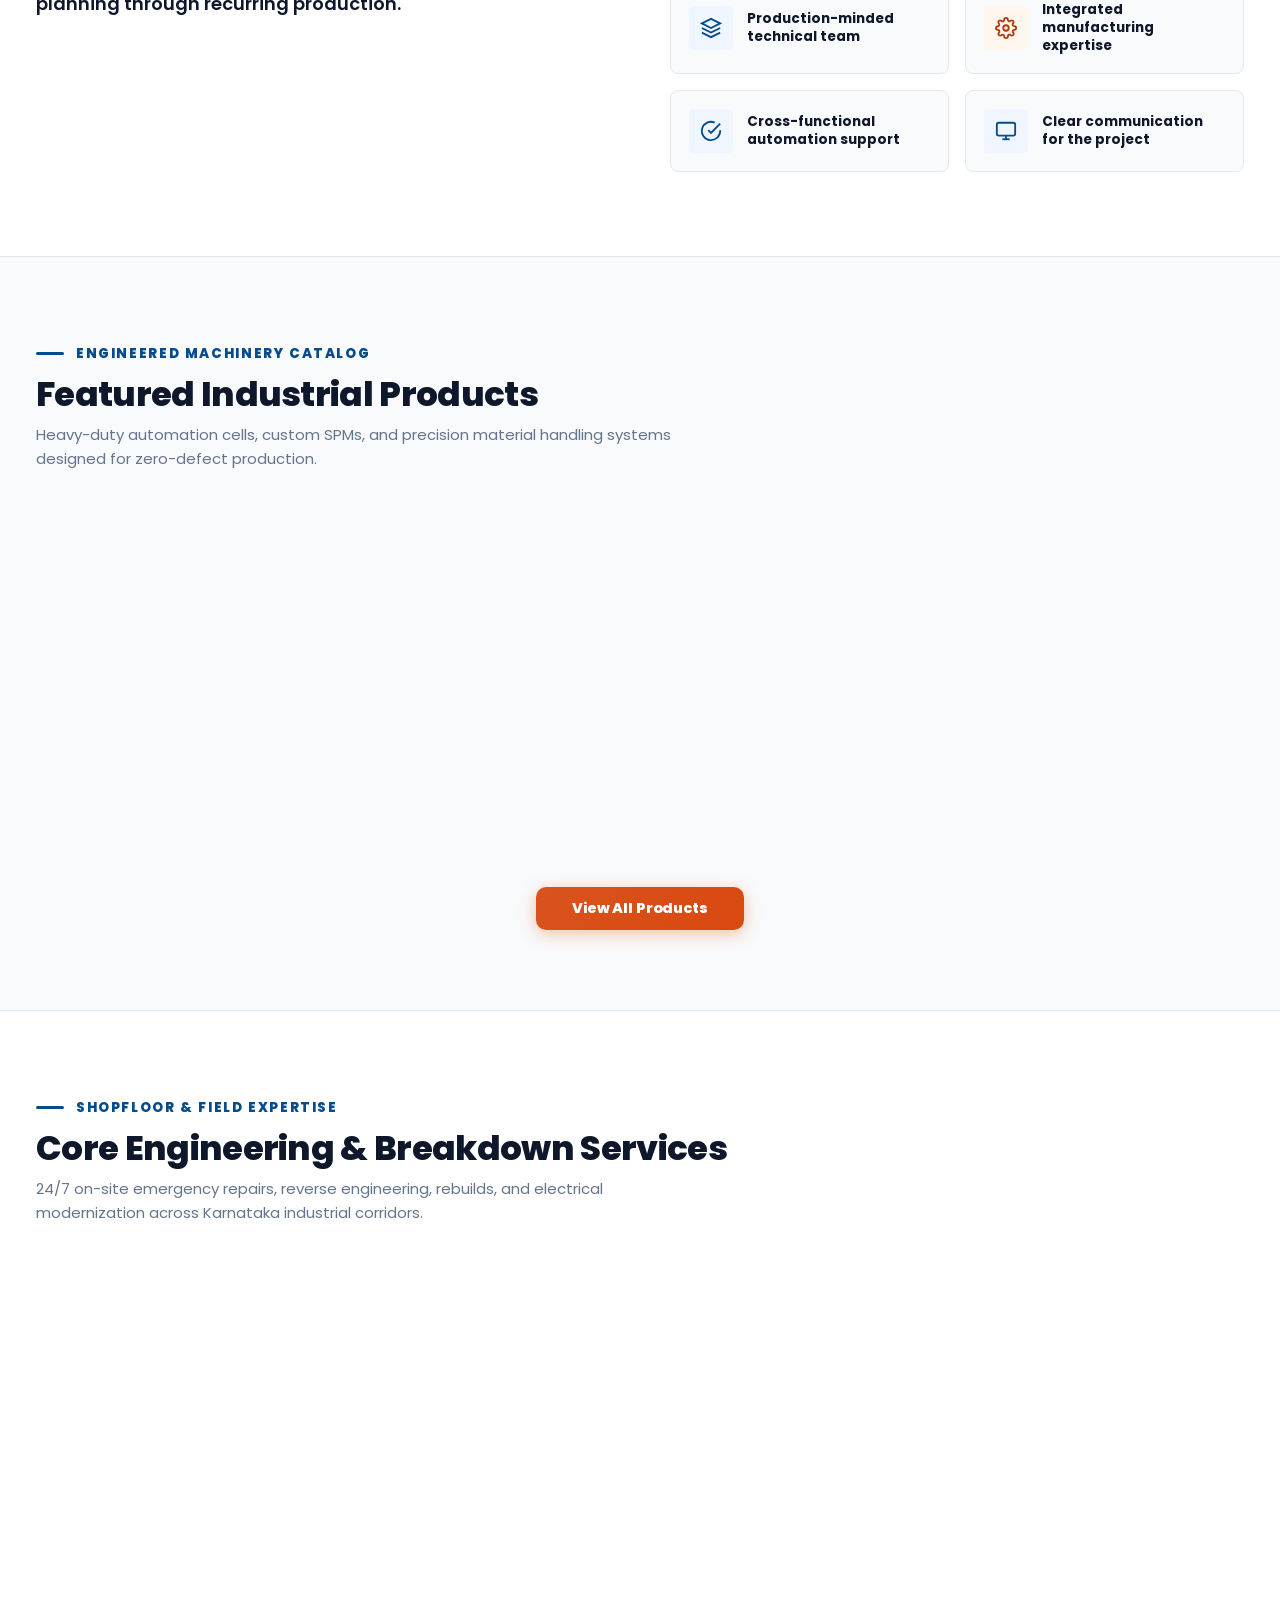
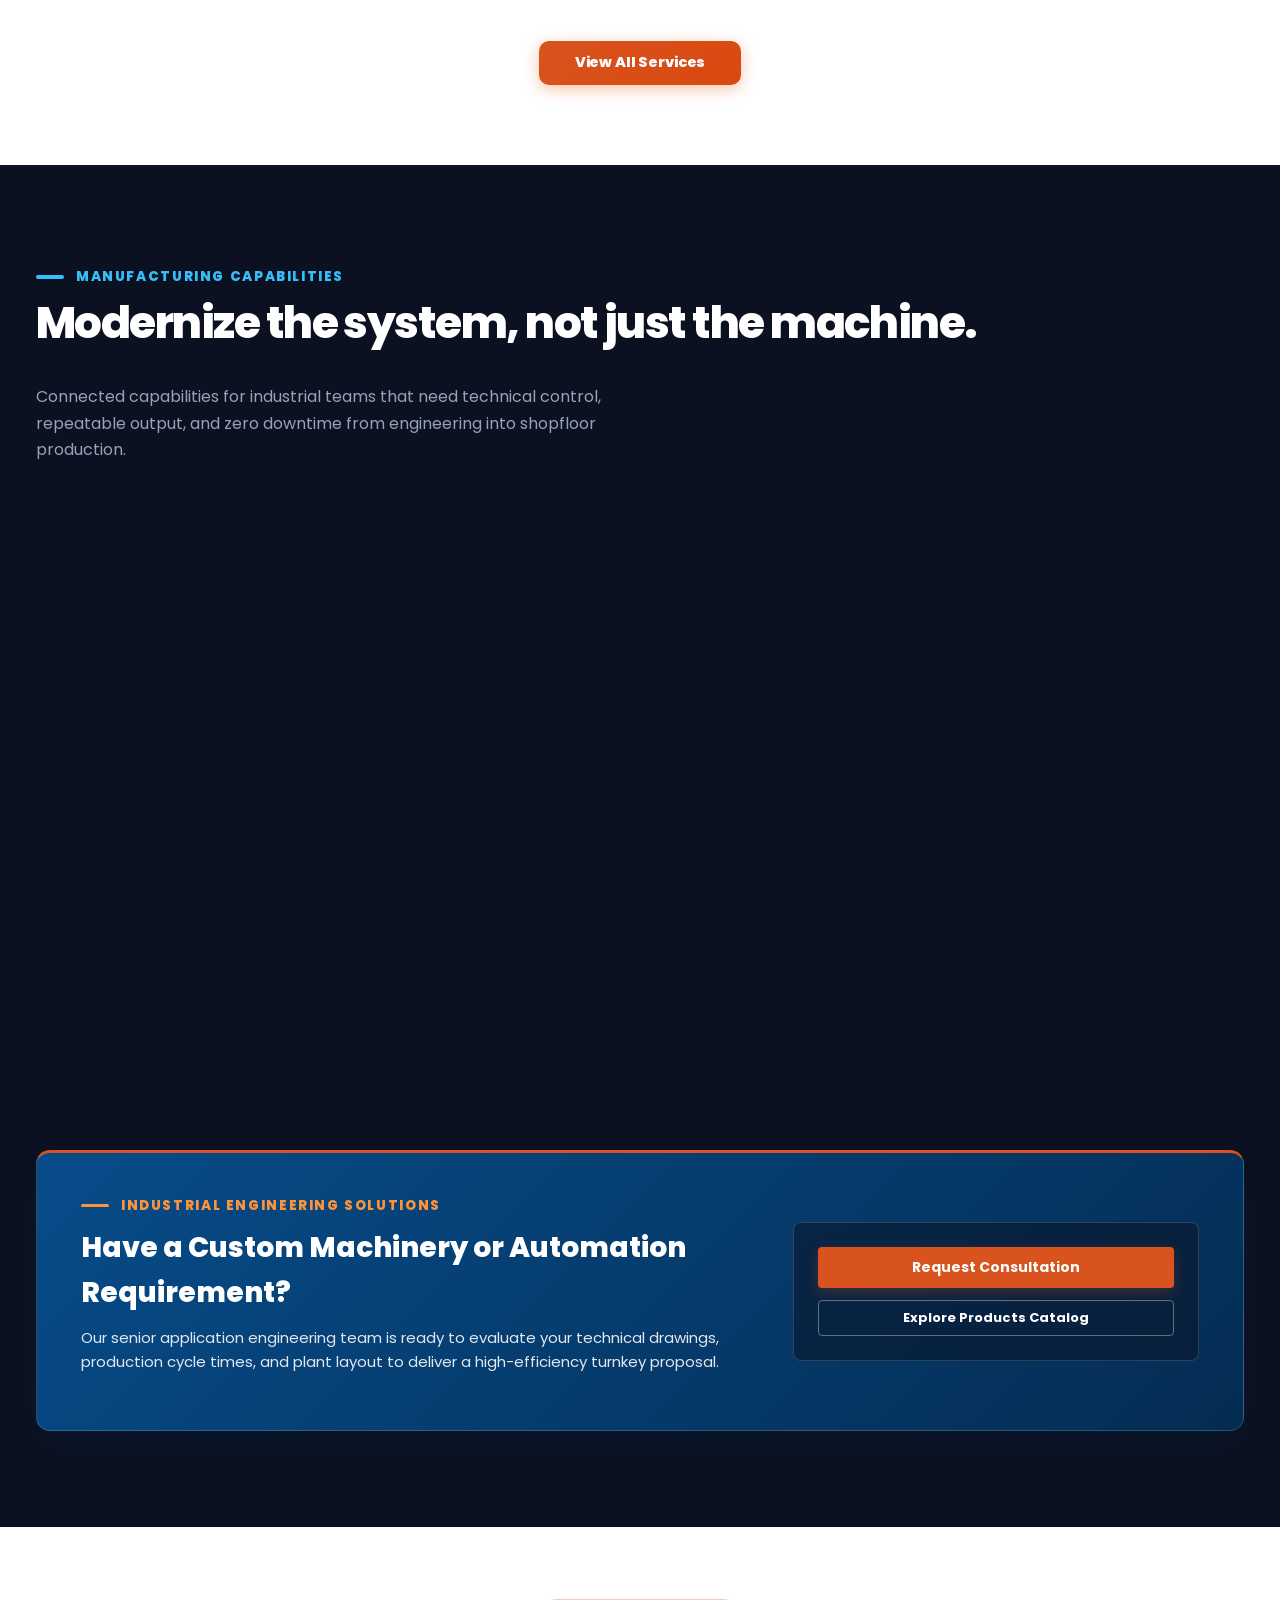
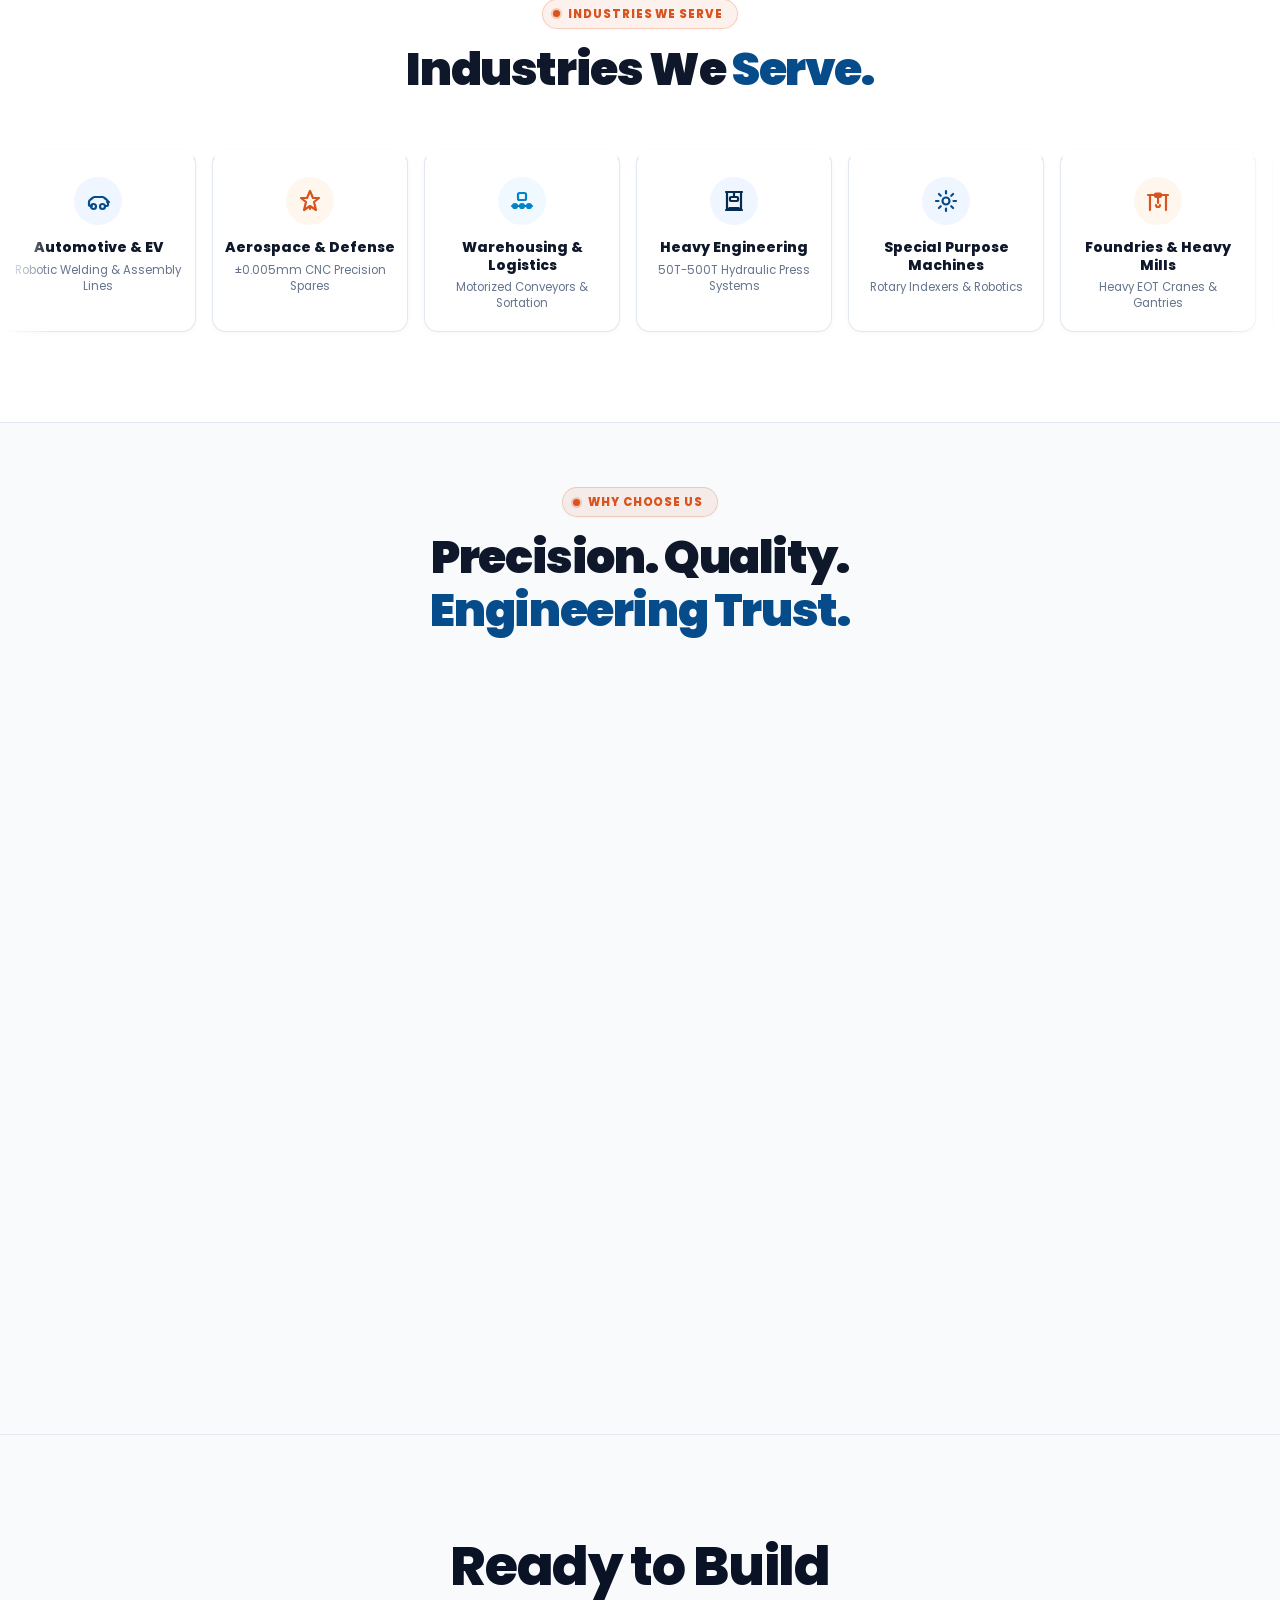
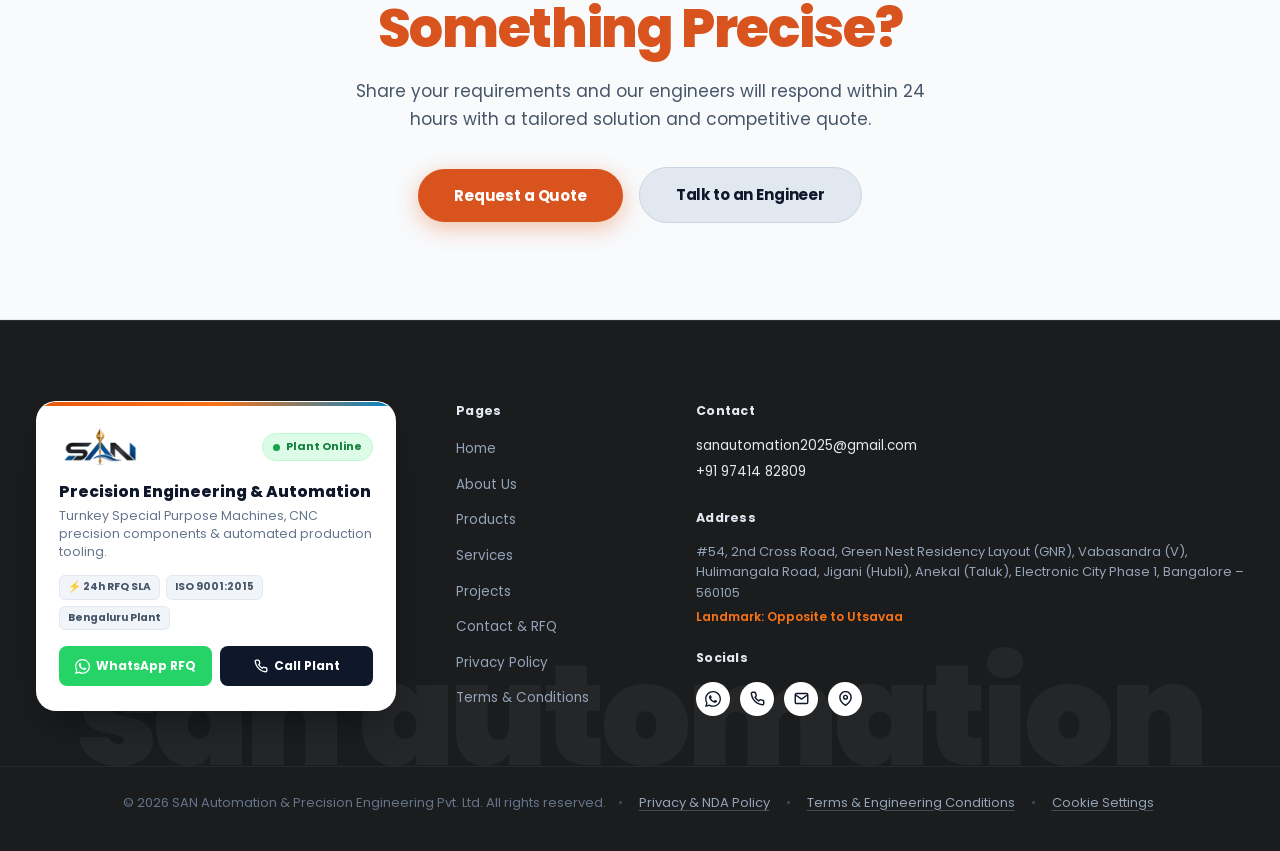
==== commit 522a462d: "Implement full-bleed visual cards with interactive click-to-expand drawers for engineering pillars" ====
--- a/index.html
+++ b/index.html
@@ -1169,157 +1169,319 @@
         </p>
       </div>
 
-      <!-- The 2-Column Responsive Solid Card Grid -->
-      <div class="about-pillars-grid">
+      <!-- Interactive Engineering Pillars Carousel / Grid -->
+      <div class="home-cards-carousel about-pillars-carousel" id="pillars-carousel">
         <!-- 01. Turnkey Robotics -->
-        <article class="about-pillar-solid-card about-vcard" data-card="pillar-01">
-          <div class="pillar-img-wrap">
-            <img src="assets/robotic_welding.jpg" alt="SAN Turnkey Robotic Automation and Welding Cells Bangalore" class="pillar-img" loading="lazy">
-            <span class="pillar-img-badge">INDUSTRIAL ROBOTICS</span>
-            <span class="pillar-img-sla">Industry 4.0</span>
-          </div>
-          <div class="pillar-body">
-            <div class="about-vcard-meta">
-              <span class="vcard-num">01</span>
-              <span class="vcard-tag">PILLAR 01 &bull; INDUSTRIAL ROBOTICS</span>
-              <span class="vcard-badge">Industry 4.0</span>
-            </div>
-            <h3 class="about-vcard-title">Turnkey Robotic Automation &amp; Multi-Axis Cells</h3>
-            <p class="about-vcard-desc">
-              We design, fabricate, wire, and program complete turnkey robotic cells for automotive chassis welding, machine tending, high-speed pick-and-place, and heavy structural assembly. Synchronized with Fanuc/Siemens PLCs, safety interlocks, and custom rotary positioners to permanently eradicate human fatigue and maximize production cycles.
-            </p>
-            <div class="about-vcard-specs">
-              <span class="vcard-spec-item"><svg width="14" height="14" viewBox="0 0 24 24" fill="none" stroke="currentColor" stroke-width="2.5"><polyline points="20 6 9 17 4 12"></polyline></svg> 6-Axis Multi-Payload Robots</span>
-              <span class="vcard-spec-item"><svg width="14" height="14" viewBox="0 0 24 24" fill="none" stroke="currentColor" stroke-width="2.5"><polyline points="20 6 9 17 4 12"></polyline></svg> Turnkey PLC &amp; HMI Code</span>
-              <span class="vcard-spec-item"><svg width="14" height="14" viewBox="0 0 24 24" fill="none" stroke="currentColor" stroke-width="2.5"><polyline points="20 6 9 17 4 12"></polyline></svg> Zero Fatigue Continuous Duty</span>
-            </div>
-          </div>
-        </article>
+        <div class="home-card-v2 about-pillar-v2" data-pillar="pillar-01" tabindex="0" role="button" aria-expanded="false" aria-label="Turnkey Robotic Automation Pillar Details">
+          <img src="assets/robotic_welding.jpg" alt="SAN Turnkey Robotic Automation and Welding Cells Bangalore" class="home-card-v2-bg" loading="lazy">
+          <div class="home-card-v2-overlay"></div>
+          
+          <!-- Front Preview Content -->
+          <div class="home-card-v2-content">
+            <div class="home-card-v2-top">
+              <h3 class="home-card-v2-title">Turnkey Robotic Automation</h3>
+              <button class="home-card-v2-arrow pillar-expand-btn" aria-label="Expand Pillar 01 Details" type="button">
+                <svg width="18" height="18" viewBox="0 0 24 24" fill="none" stroke="currentColor" stroke-width="2.5"><polyline points="9 18 15 12 9 6"/></svg>
+              </button>
+            </div>
+            <div class="home-card-v2-bottom">
+              <div class="home-card-v2-label">Core Capabilities</div>
+              <div class="home-card-v2-pills">
+                <span class="home-card-pill">6-Axis Robots</span>
+                <span class="home-card-pill">PLC &amp; HMI</span>
+                <span class="home-card-pill">Zero Fatigue</span>
+                <span class="home-card-more">&amp; more</span>
+              </div>
+            </div>
+          </div>
+
+          <!-- Interactive Slide-Up Remaining Information Drawer -->
+          <div class="pillar-drawer" aria-hidden="true">
+            <div class="pillar-drawer-scroll">
+              <div class="pillar-drawer-header">
+                <div class="pillar-drawer-tag-wrap">
+                  <span class="pillar-drawer-num">01</span>
+                  <span class="pillar-drawer-tag">INDUSTRIAL ROBOTICS &bull; INDUSTRY 4.0</span>
+                </div>
+                <button class="pillar-drawer-close" aria-label="Close Details" type="button">
+                  <svg width="18" height="18" viewBox="0 0 24 24" fill="none" stroke="currentColor" stroke-width="2.5"><line x1="18" y1="6" x2="6" y2="18"></line><line x1="6" y1="6" x2="18" y2="18"></line></svg>
+                </button>
+              </div>
+              <h4 class="pillar-drawer-title">Turnkey Robotic Automation &amp; Multi-Axis Cells</h4>
+              <p class="pillar-drawer-desc">
+                We design, fabricate, wire, and program complete turnkey robotic cells for automotive chassis welding, machine tending, high-speed pick-and-place, and heavy structural assembly. Synchronized with Fanuc/Siemens PLCs, safety interlocks, and custom rotary positioners to permanently eradicate human fatigue and maximize production cycles.
+              </p>
+              <div class="pillar-drawer-specs">
+                <span class="pillar-drawer-spec"><svg width="13" height="13" viewBox="0 0 24 24" fill="none" stroke="currentColor" stroke-width="2.5"><polyline points="20 6 9 17 4 12"></polyline></svg> 6-Axis Multi-Payload Robots</span>
+                <span class="pillar-drawer-spec"><svg width="13" height="13" viewBox="0 0 24 24" fill="none" stroke="currentColor" stroke-width="2.5"><polyline points="20 6 9 17 4 12"></polyline></svg> Turnkey PLC &amp; HMI Code</span>
+                <span class="pillar-drawer-spec"><svg width="13" height="13" viewBox="0 0 24 24" fill="none" stroke="currentColor" stroke-width="2.5"><polyline points="20 6 9 17 4 12"></polyline></svg> Zero Fatigue Continuous Duty</span>
+              </div>
+              <div class="pillar-drawer-footer">
+                <span class="pillar-drawer-hint">Tap card or close icon to collapse</span>
+              </div>
+            </div>
+          </div>
+        </div>
 
         <!-- 02. Sub-Micron Machining -->
-        <article class="about-pillar-solid-card about-vcard" data-card="pillar-02">
-          <div class="pillar-img-wrap">
-            <img src="assets/aerospace_machining.jpg" alt="Sub-Micron Toolroom Machining and Zeiss Metrology" class="pillar-img" loading="lazy">
-            <span class="pillar-img-badge">EXTREME TOLERANCES</span>
-            <span class="pillar-img-sla">Zeiss Verified</span>
-          </div>
-          <div class="pillar-body">
-            <div class="about-vcard-meta">
-              <span class="vcard-num">02</span>
-              <span class="vcard-tag">PILLAR 02 &bull; EXTREME TOLERANCES</span>
-              <span class="vcard-badge">Zeiss CMM Verified</span>
-            </div>
-            <h3 class="about-vcard-title">Sub-Micron Toolroom Machining &amp; Zeiss Metrology</h3>
-            <p class="about-vcard-desc">
-              Tight micro-tolerances are the foundation of machinery reliability. Operating 12 CNC lathes and 8 high-speed 4-axis &amp; 5-axis Vertical Machining Centers at our Bangalore facility, SAN achieves &plusmn;0.005mm micro-tolerancing on critical spares, shafts, and die tooling—all validated inside our temperature-stabilized Zeiss CMM metrology laboratory.
-            </p>
-            <div class="about-vcard-specs">
-              <span class="vcard-spec-item"><svg width="14" height="14" viewBox="0 0 24 24" fill="none" stroke="currentColor" stroke-width="2.5"><polyline points="20 6 9 17 4 12"></polyline></svg> &plusmn;0.005mm Micro-Tolerances</span>
-              <span class="vcard-spec-item"><svg width="14" height="14" viewBox="0 0 24 24" fill="none" stroke="currentColor" stroke-width="2.5"><polyline points="20 6 9 17 4 12"></polyline></svg> Zeiss CNC CMM Quality Lab</span>
-              <span class="vcard-spec-item"><svg width="14" height="14" viewBox="0 0 24 24" fill="none" stroke="currentColor" stroke-width="2.5"><polyline points="20 6 9 17 4 12"></polyline></svg> 100% Material Test Reports (MTR)</span>
-            </div>
-          </div>
-        </article>
+        <div class="home-card-v2 about-pillar-v2" data-pillar="pillar-02" tabindex="0" role="button" aria-expanded="false" aria-label="Sub-Micron Toolroom Machining Pillar Details">
+          <img src="assets/aerospace_machining.jpg" alt="Sub-Micron Toolroom Machining and Zeiss Metrology" class="home-card-v2-bg" loading="lazy">
+          <div class="home-card-v2-overlay"></div>
+          
+          <div class="home-card-v2-content">
+            <div class="home-card-v2-top">
+              <h3 class="home-card-v2-title">Sub-Micron Toolroom Machining</h3>
+              <button class="home-card-v2-arrow pillar-expand-btn" aria-label="Expand Pillar 02 Details" type="button">
+                <svg width="18" height="18" viewBox="0 0 24 24" fill="none" stroke="currentColor" stroke-width="2.5"><polyline points="9 18 15 12 9 6"/></svg>
+              </button>
+            </div>
+            <div class="home-card-v2-bottom">
+              <div class="home-card-v2-label">Metrology Tolerances</div>
+              <div class="home-card-v2-pills">
+                <span class="home-card-pill">&plusmn;0.005mm</span>
+                <span class="home-card-pill">Zeiss CMM</span>
+                <span class="home-card-pill">5-Axis VMC</span>
+                <span class="home-card-more">&amp; more</span>
+              </div>
+            </div>
+          </div>
+
+          <div class="pillar-drawer" aria-hidden="true">
+            <div class="pillar-drawer-scroll">
+              <div class="pillar-drawer-header">
+                <div class="pillar-drawer-tag-wrap">
+                  <span class="pillar-drawer-num">02</span>
+                  <span class="pillar-drawer-tag">EXTREME TOLERANCES &bull; ZEISS VERIFIED</span>
+                </div>
+                <button class="pillar-drawer-close" aria-label="Close Details" type="button">
+                  <svg width="18" height="18" viewBox="0 0 24 24" fill="none" stroke="currentColor" stroke-width="2.5"><line x1="18" y1="6" x2="6" y2="18"></line><line x1="6" y1="6" x2="18" y2="18"></line></svg>
+                </button>
+              </div>
+              <h4 class="pillar-drawer-title">Sub-Micron Toolroom Machining &amp; Zeiss Metrology</h4>
+              <p class="pillar-drawer-desc">
+                Tight micro-tolerances are the foundation of machinery reliability. Operating 12 CNC lathes and 8 high-speed 4-axis &amp; 5-axis Vertical Machining Centers at our Bangalore facility, SAN achieves &plusmn;0.005mm micro-tolerancing on critical spares, shafts, and die tooling—all validated inside our temperature-stabilized Zeiss CMM metrology laboratory.
+              </p>
+              <div class="pillar-drawer-specs">
+                <span class="pillar-drawer-spec"><svg width="13" height="13" viewBox="0 0 24 24" fill="none" stroke="currentColor" stroke-width="2.5"><polyline points="20 6 9 17 4 12"></polyline></svg> &plusmn;0.005mm Micro-Tolerances</span>
+                <span class="pillar-drawer-spec"><svg width="13" height="13" viewBox="0 0 24 24" fill="none" stroke="currentColor" stroke-width="2.5"><polyline points="20 6 9 17 4 12"></polyline></svg> Zeiss CNC CMM Quality Lab</span>
+                <span class="pillar-drawer-spec"><svg width="13" height="13" viewBox="0 0 24 24" fill="none" stroke="currentColor" stroke-width="2.5"><polyline points="20 6 9 17 4 12"></polyline></svg> 100% Material Test Reports (MTR)</span>
+              </div>
+              <div class="pillar-drawer-footer">
+                <span class="pillar-drawer-hint">Tap card or close icon to collapse</span>
+              </div>
+            </div>
+          </div>
+        </div>
 
         <!-- 03. Heavy Material Handling -->
-        <article class="about-pillar-solid-card about-vcard" data-card="pillar-03">
-          <div class="pillar-img-wrap">
-            <img src="assets/conveyor_system.jpg" alt="Heavy Conveyors, Overhead Cranes &amp; Material Handling" class="pillar-img" loading="lazy">
-            <span class="pillar-img-badge">HEAVY HANDLING</span>
-            <span class="pillar-img-sla">24/7 Duty Rating</span>
-          </div>
-          <div class="pillar-body">
-            <div class="about-vcard-meta">
-              <span class="vcard-num">03</span>
-              <span class="vcard-tag">PILLAR 03 &bull; HEAVY HANDLING</span>
-              <span class="vcard-badge">24/7 Duty Cycle</span>
-            </div>
-            <h3 class="about-vcard-title">Heavy Conveyors, Overhead Cranes &amp; Material Handling</h3>
-            <p class="about-vcard-desc">
-              From heavy motorized roller and slat chain conveyors to overhead EOT crane systems, hydraulic scissor lifters, and custom assembly trolleys, SAN manufactures rugged handling solutions rated for 24/7 continuous duty in harsh foundries, heavy engineering plants, and high-speed logistics sortation centers.
-            </p>
-            <div class="about-vcard-specs">
-              <span class="vcard-spec-item"><svg width="14" height="14" viewBox="0 0 24 24" fill="none" stroke="currentColor" stroke-width="2.5"><polyline points="20 6 9 17 4 12"></polyline></svg> 50T-500T Hydraulic Capacities</span>
-              <span class="vcard-spec-item"><svg width="14" height="14" viewBox="0 0 24 24" fill="none" stroke="currentColor" stroke-width="2.5"><polyline points="20 6 9 17 4 12"></polyline></svg> Continuous 24/7 Duty Rating</span>
-              <span class="vcard-spec-item"><svg width="14" height="14" viewBox="0 0 24 24" fill="none" stroke="currentColor" stroke-width="2.5"><polyline points="20 6 9 17 4 12"></polyline></svg> FEA Stress-Tested Structural Steel</span>
-            </div>
-          </div>
-        </article>
+        <div class="home-card-v2 about-pillar-v2" data-pillar="pillar-03" tabindex="0" role="button" aria-expanded="false" aria-label="Heavy Material Handling Pillar Details">
+          <img src="assets/conveyor_system.jpg" alt="Heavy Conveyors, Overhead Cranes &amp; Material Handling" class="home-card-v2-bg" loading="lazy">
+          <div class="home-card-v2-overlay"></div>
+          
+          <div class="home-card-v2-content">
+            <div class="home-card-v2-top">
+              <h3 class="home-card-v2-title">Heavy Conveyors &amp; Handling</h3>
+              <button class="home-card-v2-arrow pillar-expand-btn" aria-label="Expand Pillar 03 Details" type="button">
+                <svg width="18" height="18" viewBox="0 0 24 24" fill="none" stroke="currentColor" stroke-width="2.5"><polyline points="9 18 15 12 9 6"/></svg>
+              </button>
+            </div>
+            <div class="home-card-v2-bottom">
+              <div class="home-card-v2-label">Handling Capabilities</div>
+              <div class="home-card-v2-pills">
+                <span class="home-card-pill">50T&ndash;500T</span>
+                <span class="home-card-pill">24/7 Duty</span>
+                <span class="home-card-pill">FEA Tested</span>
+                <span class="home-card-more">&amp; more</span>
+              </div>
+            </div>
+          </div>
+
+          <div class="pillar-drawer" aria-hidden="true">
+            <div class="pillar-drawer-scroll">
+              <div class="pillar-drawer-header">
+                <div class="pillar-drawer-tag-wrap">
+                  <span class="pillar-drawer-num">03</span>
+                  <span class="pillar-drawer-tag">HEAVY HANDLING &bull; 24/7 DUTY CYCLE</span>
+                </div>
+                <button class="pillar-drawer-close" aria-label="Close Details" type="button">
+                  <svg width="18" height="18" viewBox="0 0 24 24" fill="none" stroke="currentColor" stroke-width="2.5"><line x1="18" y1="6" x2="6" y2="18"></line><line x1="6" y1="6" x2="18" y2="18"></line></svg>
+                </button>
+              </div>
+              <h4 class="pillar-drawer-title">Heavy Conveyors, Overhead Cranes &amp; Material Handling</h4>
+              <p class="pillar-drawer-desc">
+                From heavy motorized roller and slat chain conveyors to overhead EOT crane systems, hydraulic scissor lifters, and custom assembly trolleys, SAN manufactures rugged handling solutions rated for 24/7 continuous duty in harsh foundries, heavy engineering plants, and high-speed logistics sortation centers.
+              </p>
+              <div class="pillar-drawer-specs">
+                <span class="pillar-drawer-spec"><svg width="13" height="13" viewBox="0 0 24 24" fill="none" stroke="currentColor" stroke-width="2.5"><polyline points="20 6 9 17 4 12"></polyline></svg> 50T-500T Hydraulic Capacities</span>
+                <span class="pillar-drawer-spec"><svg width="13" height="13" viewBox="0 0 24 24" fill="none" stroke="currentColor" stroke-width="2.5"><polyline points="20 6 9 17 4 12"></polyline></svg> Continuous 24/7 Duty Rating</span>
+                <span class="pillar-drawer-spec"><svg width="13" height="13" viewBox="0 0 24 24" fill="none" stroke="currentColor" stroke-width="2.5"><polyline points="20 6 9 17 4 12"></polyline></svg> FEA Stress-Tested Structural Steel</span>
+              </div>
+              <div class="pillar-drawer-footer">
+                <span class="pillar-drawer-hint">Tap card or close icon to collapse</span>
+              </div>
+            </div>
+          </div>
+        </div>
 
         <!-- 04. Rapid Breakdown Field Support -->
-        <article class="about-pillar-solid-card about-vcard" data-card="pillar-04">
-          <div class="pillar-img-wrap">
-            <img src="assets/breakdown_service.jpg" alt="Rapid Emergency Maintenance &amp; Same-Day Field Dispatch" class="pillar-img" loading="lazy">
-            <span class="pillar-img-badge">BREAKDOWN SUPPORT</span>
-            <span class="pillar-img-sla">Same-Day Dispatch</span>
-          </div>
-          <div class="pillar-body">
-            <div class="about-vcard-meta">
-              <span class="vcard-num">04</span>
-              <span class="vcard-tag">PILLAR 04 &bull; BREAKDOWN SUPPORT</span>
-              <span class="vcard-badge">Same-Day Dispatch</span>
-            </div>
-            <h3 class="about-vcard-title">Rapid Emergency Maintenance &amp; Same-Day Field Dispatch</h3>
-            <p class="about-vcard-desc">
-              Unplanned downtime costs thousands of dollars per hour. Our rapid response field maintenance team dispatches directly from our Electronic City facility with mobile diagnostic equipment, reconditioning tools, and urgent spare fabrication capacity to restore production lines within hours across Bengaluru's industrial belts.
-            </p>
-            <div class="about-vcard-specs">
-              <span class="vcard-spec-item"><svg width="14" height="14" viewBox="0 0 24 24" fill="none" stroke="currentColor" stroke-width="2.5"><polyline points="20 6 9 17 4 12"></polyline></svg> Same-Day Bangalore Dispatch</span>
-              <span class="vcard-spec-item"><svg width="14" height="14" viewBox="0 0 24 24" fill="none" stroke="currentColor" stroke-width="2.5"><polyline points="20 6 9 17 4 12"></polyline></svg> 24/7 Breakdown Hotline (+91 97414 82809)</span>
-              <span class="vcard-spec-item"><svg width="14" height="14" viewBox="0 0 24 24" fill="none" stroke="currentColor" stroke-width="2.5"><polyline points="20 6 9 17 4 12"></polyline></svg> Turnkey AMC Preventative Care</span>
-            </div>
-          </div>
-        </article>
+        <div class="home-card-v2 about-pillar-v2" data-pillar="pillar-04" tabindex="0" role="button" aria-expanded="false" aria-label="Rapid Breakdown Field Support Pillar Details">
+          <img src="assets/breakdown_service.jpg" alt="Rapid Emergency Maintenance &amp; Same-Day Field Dispatch" class="home-card-v2-bg" loading="lazy">
+          <div class="home-card-v2-overlay"></div>
+          
+          <div class="home-card-v2-content">
+            <div class="home-card-v2-top">
+              <h3 class="home-card-v2-title">Rapid Breakdown Field Support</h3>
+              <button class="home-card-v2-arrow pillar-expand-btn" aria-label="Expand Pillar 04 Details" type="button">
+                <svg width="18" height="18" viewBox="0 0 24 24" fill="none" stroke="currentColor" stroke-width="2.5"><polyline points="9 18 15 12 9 6"/></svg>
+              </button>
+            </div>
+            <div class="home-card-v2-bottom">
+              <div class="home-card-v2-label">Emergency SLA</div>
+              <div class="home-card-v2-pills">
+                <span class="home-card-pill">Same-Day</span>
+                <span class="home-card-pill">24/7 Hotline</span>
+                <span class="home-card-pill">AMC Care</span>
+                <span class="home-card-more">&amp; more</span>
+              </div>
+            </div>
+          </div>
+
+          <div class="pillar-drawer" aria-hidden="true">
+            <div class="pillar-drawer-scroll">
+              <div class="pillar-drawer-header">
+                <div class="pillar-drawer-tag-wrap">
+                  <span class="pillar-drawer-num">04</span>
+                  <span class="pillar-drawer-tag">BREAKDOWN SUPPORT &bull; SAME-DAY DISPATCH</span>
+                </div>
+                <button class="pillar-drawer-close" aria-label="Close Details" type="button">
+                  <svg width="18" height="18" viewBox="0 0 24 24" fill="none" stroke="currentColor" stroke-width="2.5"><line x1="18" y1="6" x2="6" y2="18"></line><line x1="6" y1="6" x2="18" y2="18"></line></svg>
+                </button>
+              </div>
+              <h4 class="pillar-drawer-title">Rapid Emergency Maintenance &amp; Same-Day Field Dispatch</h4>
+              <p class="pillar-drawer-desc">
+                Unplanned downtime costs thousands of dollars per hour. Our rapid response field maintenance team dispatches directly from our Electronic City facility with mobile diagnostic equipment, reconditioning tools, and urgent spare fabrication capacity to restore production lines within hours across Bengaluru's industrial belts.
+              </p>
+              <div class="pillar-drawer-specs">
+                <span class="pillar-drawer-spec"><svg width="13" height="13" viewBox="0 0 24 24" fill="none" stroke="currentColor" stroke-width="2.5"><polyline points="20 6 9 17 4 12"></polyline></svg> Same-Day Bangalore Dispatch</span>
+                <span class="pillar-drawer-spec"><svg width="13" height="13" viewBox="0 0 24 24" fill="none" stroke="currentColor" stroke-width="2.5"><polyline points="20 6 9 17 4 12"></polyline></svg> 24/7 Breakdown Hotline (+91 97414 82809)</span>
+                <span class="pillar-drawer-spec"><svg width="13" height="13" viewBox="0 0 24 24" fill="none" stroke="currentColor" stroke-width="2.5"><polyline points="20 6 9 17 4 12"></polyline></svg> Turnkey AMC Preventative Care</span>
+              </div>
+              <div class="pillar-drawer-footer">
+                <span class="pillar-drawer-hint">Tap card or close icon to collapse</span>
+              </div>
+            </div>
+          </div>
+        </div>
 
         <!-- 05. Our Mission -->
-        <article class="about-pillar-solid-card about-vcard" data-card="pillar-05">
-          <div class="pillar-img-wrap">
-            <img src="assets/spm_machine.jpg" alt="Our Mission: Eradicate Unplanned Plant Downtime" class="pillar-img" loading="lazy">
-            <span class="pillar-img-badge">STRATEGIC MISSION</span>
-            <span class="pillar-img-sla">Zero Defects</span>
-          </div>
-          <div class="pillar-body">
-            <div class="about-vcard-meta">
-              <span class="vcard-num">05</span>
-              <span class="vcard-tag">PILLAR 05 &bull; STRATEGIC MISSION</span>
-              <span class="vcard-badge">Zero Defects</span>
-            </div>
-            <h3 class="about-vcard-title">Our Mission: Eradicate Unplanned Plant Downtime</h3>
-            <p class="about-vcard-desc">
-              To empower automotive OEMs, heavy engineering facilities, and logistics hubs with zero-defect robotic automation, customized material handling systems, and sub-micron replacement spares that eradicate costly breakdowns, enhance operator safety, and maximize annual shopfloor throughput.
-            </p>
-            <div class="about-vcard-specs">
-              <span class="vcard-spec-item"><svg width="14" height="14" viewBox="0 0 24 24" fill="none" stroke="currentColor" stroke-width="2.5"><polyline points="20 6 9 17 4 12"></polyline></svg> 99.8% Machinery Availability Target</span>
-              <span class="vcard-spec-item"><svg width="14" height="14" viewBox="0 0 24 24" fill="none" stroke="currentColor" stroke-width="2.5"><polyline points="20 6 9 17 4 12"></polyline></svg> Zero-Defect Quality Mandate</span>
-              <span class="vcard-spec-item"><svg width="14" height="14" viewBox="0 0 24 24" fill="none" stroke="currentColor" stroke-width="2.5"><polyline points="20 6 9 17 4 12"></polyline></svg> Transparent Engineering Communication</span>
-            </div>
-          </div>
-        </article>
+        <div class="home-card-v2 about-pillar-v2" data-pillar="pillar-05" tabindex="0" role="button" aria-expanded="false" aria-label="Our Strategic Mission Pillar Details">
+          <img src="assets/spm_machine.jpg" alt="Our Mission: Eradicate Unplanned Plant Downtime" class="home-card-v2-bg" loading="lazy">
+          <div class="home-card-v2-overlay"></div>
+          
+          <div class="home-card-v2-content">
+            <div class="home-card-v2-top">
+              <h3 class="home-card-v2-title">Strategic Zero-Downtime Mission</h3>
+              <button class="home-card-v2-arrow pillar-expand-btn" aria-label="Expand Pillar 05 Details" type="button">
+                <svg width="18" height="18" viewBox="0 0 24 24" fill="none" stroke="currentColor" stroke-width="2.5"><polyline points="9 18 15 12 9 6"/></svg>
+              </button>
+            </div>
+            <div class="home-card-v2-bottom">
+              <div class="home-card-v2-label">Mission Mandates</div>
+              <div class="home-card-v2-pills">
+                <span class="home-card-pill">99.8% Target</span>
+                <span class="home-card-pill">Zero Defects</span>
+                <span class="home-card-pill">Transparency</span>
+                <span class="home-card-more">&amp; more</span>
+              </div>
+            </div>
+          </div>
+
+          <div class="pillar-drawer" aria-hidden="true">
+            <div class="pillar-drawer-scroll">
+              <div class="pillar-drawer-header">
+                <div class="pillar-drawer-tag-wrap">
+                  <span class="pillar-drawer-num">05</span>
+                  <span class="pillar-drawer-tag">STRATEGIC MISSION &bull; ZERO DEFECTS</span>
+                </div>
+                <button class="pillar-drawer-close" aria-label="Close Details" type="button">
+                  <svg width="18" height="18" viewBox="0 0 24 24" fill="none" stroke="currentColor" stroke-width="2.5"><line x1="18" y1="6" x2="6" y2="18"></line><line x1="6" y1="6" x2="18" y2="18"></line></svg>
+                </button>
+              </div>
+              <h4 class="pillar-drawer-title">Our Mission: Eradicate Unplanned Plant Downtime</h4>
+              <p class="pillar-drawer-desc">
+                To empower automotive OEMs, heavy engineering facilities, and logistics hubs with zero-defect robotic automation, customized material handling systems, and sub-micron replacement spares that eradicate costly breakdowns, enhance operator safety, and maximize annual shopfloor throughput.
+              </p>
+              <div class="pillar-drawer-specs">
+                <span class="pillar-drawer-spec"><svg width="13" height="13" viewBox="0 0 24 24" fill="none" stroke="currentColor" stroke-width="2.5"><polyline points="20 6 9 17 4 12"></polyline></svg> 99.8% Machinery Availability Target</span>
+                <span class="pillar-drawer-spec"><svg width="13" height="13" viewBox="0 0 24 24" fill="none" stroke="currentColor" stroke-width="2.5"><polyline points="20 6 9 17 4 12"></polyline></svg> Zero-Defect Quality Mandate</span>
+                <span class="pillar-drawer-spec"><svg width="13" height="13" viewBox="0 0 24 24" fill="none" stroke="currentColor" stroke-width="2.5"><polyline points="20 6 9 17 4 12"></polyline></svg> Transparent Engineering Communication</span>
+              </div>
+              <div class="pillar-drawer-footer">
+                <span class="pillar-drawer-hint">Tap card or close icon to collapse</span>
+              </div>
+            </div>
+          </div>
+        </div>
 
         <!-- 06. Our Vision -->
-        <article class="about-pillar-solid-card about-vcard" data-card="pillar-06">
-          <div class="pillar-img-wrap">
-            <img src="assets/peenya_workshop.jpg" alt="Our Vision: India's Most Dependable Smart Factory Partner" class="pillar-img" loading="lazy">
-            <span class="pillar-img-badge">FUTURE VISION</span>
-            <span class="pillar-img-sla">Benchmark Partner</span>
-          </div>
-          <div class="pillar-body">
-            <div class="about-vcard-meta">
-              <span class="vcard-num">06</span>
-              <span class="vcard-tag">PILLAR 06 &bull; FUTURE VISION</span>
-              <span class="vcard-badge">Industry 4.0 Benchmark</span>
-            </div>
-            <h3 class="about-vcard-title">Our Vision: India's Most Dependable Smart Factory Partner</h3>
-            <p class="about-vcard-desc">
-              To stand as India's premier engineering partner for Industry 4.0 smart factory modernization, recognized globally for sub-micron accuracy, rapid emergency breakdown execution, and enduring client trust built over decades of industrial shopfloor performance.
-            </p>
-            <div class="about-vcard-specs">
-              <span class="vcard-spec-item"><svg width="14" height="14" viewBox="0 0 24 24" fill="none" stroke="currentColor" stroke-width="2.5"><polyline points="20 6 9 17 4 12"></polyline></svg> Industry 4.0 IoT Ready</span>
-              <span class="vcard-spec-item"><svg width="14" height="14" viewBox="0 0 24 24" fill="none" stroke="currentColor" stroke-width="2.5"><polyline points="20 6 9 17 4 12"></polyline></svg> End-to-End Turnkey Fabrication</span>
-              <span class="vcard-spec-item"><svg width="14" height="14" viewBox="0 0 24 24" fill="none" stroke="currentColor" stroke-width="2.5"><polyline points="20 6 9 17 4 12"></polyline></svg> Founded &amp; Directed by Navin G</span>
-            </div>
-          </div>
-        </article>
+        <div class="home-card-v2 about-pillar-v2" data-pillar="pillar-06" tabindex="0" role="button" aria-expanded="false" aria-label="Our Vision Pillar Details">
+          <img src="assets/peenya_workshop.jpg" alt="Our Vision: India's Most Dependable Smart Factory Partner" class="home-card-v2-bg" loading="lazy">
+          <div class="home-card-v2-overlay"></div>
+          
+          <div class="home-card-v2-content">
+            <div class="home-card-v2-top">
+              <h3 class="home-card-v2-title">Industry 4.0 Future Vision</h3>
+              <button class="home-card-v2-arrow pillar-expand-btn" aria-label="Expand Pillar 06 Details" type="button">
+                <svg width="18" height="18" viewBox="0 0 24 24" fill="none" stroke="currentColor" stroke-width="2.5"><polyline points="9 18 15 12 9 6"/></svg>
+              </button>
+            </div>
+            <div class="home-card-v2-bottom">
+              <div class="home-card-v2-label">Future Roadmap</div>
+              <div class="home-card-v2-pills">
+                <span class="home-card-pill">IoT Ready</span>
+                <span class="home-card-pill">Turnkey Plant</span>
+                <span class="home-card-pill">Navin G Led</span>
+                <span class="home-card-more">&amp; more</span>
+              </div>
+            </div>
+          </div>
+
+          <div class="pillar-drawer" aria-hidden="true">
+            <div class="pillar-drawer-scroll">
+              <div class="pillar-drawer-header">
+                <div class="pillar-drawer-tag-wrap">
+                  <span class="pillar-drawer-num">06</span>
+                  <span class="pillar-drawer-tag">FUTURE VISION &bull; SMART FACTORY PARTNER</span>
+                </div>
+                <button class="pillar-drawer-close" aria-label="Close Details" type="button">
+                  <svg width="18" height="18" viewBox="0 0 24 24" fill="none" stroke="currentColor" stroke-width="2.5"><line x1="18" y1="6" x2="6" y2="18"></line><line x1="6" y1="6" x2="18" y2="18"></line></svg>
+                </button>
+              </div>
+              <h4 class="pillar-drawer-title">Our Vision: India's Most Dependable Smart Factory Partner</h4>
+              <p class="pillar-drawer-desc">
+                To stand as India's premier engineering partner for Industry 4.0 smart factory modernization, recognized globally for sub-micron accuracy, rapid emergency breakdown execution, and enduring client trust built over decades of industrial shopfloor performance.
+              </p>
+              <div class="pillar-drawer-specs">
+                <span class="pillar-drawer-spec"><svg width="13" height="13" viewBox="0 0 24 24" fill="none" stroke="currentColor" stroke-width="2.5"><polyline points="20 6 9 17 4 12"></polyline></svg> Industry 4.0 IoT Ready</span>
+                <span class="pillar-drawer-spec"><svg width="13" height="13" viewBox="0 0 24 24" fill="none" stroke="currentColor" stroke-width="2.5"><polyline points="20 6 9 17 4 12"></polyline></svg> End-to-End Turnkey Fabrication</span>
+                <span class="pillar-drawer-spec"><svg width="13" height="13" viewBox="0 0 24 24" fill="none" stroke="currentColor" stroke-width="2.5"><polyline points="20 6 9 17 4 12"></polyline></svg> Founded &amp; Directed by Navin G</span>
+              </div>
+              <div class="pillar-drawer-footer">
+                <span class="pillar-drawer-hint">Tap card or close icon to collapse</span>
+              </div>
+            </div>
+          </div>
+        </div>
+      </div>
+
+      <!-- Mobile Carousel Pagination Dots (Matches Reference Image) -->
+      <div class="home-carousel-dots" data-carousel="pillars-carousel" aria-label="Pillars Navigation Dots">
+        <div class="carousel-dot active" data-index="0" role="button" aria-label="Slide 1"></div>
+        <div class="carousel-dot" data-index="1" role="button" aria-label="Slide 2"></div>
+        <div class="carousel-dot" data-index="2" role="button" aria-label="Slide 3"></div>
+        <div class="carousel-dot" data-index="3" role="button" aria-label="Slide 4"></div>
+        <div class="carousel-dot" data-index="4" role="button" aria-label="Slide 5"></div>
+        <div class="carousel-dot" data-index="5" role="button" aria-label="Slide 6"></div>
       </div>
     </div>
   </div>
--- a/css/style.css
+++ b/css/style.css
@@ -2061,153 +2061,197 @@
   padding: 80px 0 96px;
   border-top: 1px solid var(--surface-border);
 }
-.about-pillars-grid,
-.about-vstack {
+.about-pillars-carousel {
   display: grid;
-  grid-template-columns: repeat(2, 1fr);
-  gap: 28px;
+  grid-template-columns: repeat(3, 1fr);
+  gap: 24px;
   max-width: 1200px;
-  margin: 0 auto;
-}
-
-.about-pillar-solid-card {
-  background: #FFFFFF !important;
-  border-radius: 20px !important;
-  overflow: hidden !important;
-  border: 1px solid #E2E8F0 !important;
-  box-shadow: 0 4px 20px rgba(15, 23, 42, 0.05) !important;
-  display: flex !important;
-  flex-direction: column !important;
-  height: 100% !important;
-  position: relative !important;
-  transition: transform 0.35s cubic-bezier(0.16, 1, 0.3, 1), box-shadow 0.35s ease, border-color 0.35s ease !important;
-}
-
-.about-pillar-solid-card:hover {
-  transform: translateY(-6px) !important;
-  border-color: #0284C7 !important;
-  box-shadow: 0 20px 40px -12px rgba(7, 76, 138, 0.18) !important;
-}
-
-/* Image Header */
-.pillar-img-wrap {
-  position: relative !important;
-  height: 230px !important;
-  overflow: hidden !important;
-  background: #0B1120 !important;
-  border-radius: 19px 19px 0 0 !important;
-}
-
-.pillar-img-wrap::after {
-  content: '';
+  margin: 32px auto 20px;
+}
+
+.about-pillar-v2 {
+  position: relative;
+  height: 380px;
+  border-radius: 22px;
+  overflow: hidden;
+  box-shadow: 0 8px 24px rgba(0, 0, 0, 0.12);
+  transition: transform 0.28s cubic-bezier(0.16, 1, 0.3, 1), box-shadow 0.28s ease;
+  cursor: pointer;
+  background: #0B1120;
+  user-select: none;
+}
+
+.about-pillar-v2:hover {
+  transform: translateY(-5px);
+  box-shadow: 0 16px 36px rgba(7, 76, 138, 0.24);
+}
+
+.about-pillar-v2 .home-card-v2-arrow {
+  transition: transform 0.3s cubic-bezier(0.16, 1, 0.3, 1), background-color 0.2s ease, border-color 0.2s ease;
+}
+
+.about-pillar-v2.is-expanded .home-card-v2-arrow {
+  transform: rotate(90deg);
+  background: var(--san-rust, #EA580C) !important;
+  border-color: var(--san-rust, #EA580C) !important;
+}
+
+/* Interactive Slide-Up Remaining Information Drawer */
+.pillar-drawer {
   position: absolute;
   inset: 0;
-  background: linear-gradient(180deg, rgba(11, 17, 32, 0.1) 40%, rgba(11, 17, 32, 0.65) 100%);
-  pointer-events: none;
-}
-
-.pillar-img {
-  width: 100% !important;
-  height: 100% !important;
-  object-fit: cover !important;
-  transition: transform 0.5s cubic-bezier(0.16, 1, 0.3, 1) !important;
-}
-
-.about-pillar-solid-card:hover .pillar-img {
-  transform: scale(1.06) !important;
-}
-
-/* Floating Category & SLA Badges */
-.pillar-img-badge {
-  position: absolute !important;
-  top: 14px !important;
-  left: 14px !important;
-  background: rgba(7, 76, 138, 0.92) !important;
-  backdrop-filter: blur(8px) !important;
-  -webkit-backdrop-filter: blur(8px) !important;
-  color: #FFFFFF !important;
-  font-size: 10.5px !important;
-  font-weight: 800 !important;
-  letter-spacing: 0.06em !important;
-  text-transform: uppercase !important;
-  padding: 5px 12px !important;
-  border-radius: 6px !important;
-  border: 1px solid rgba(255, 255, 255, 0.2) !important;
-  z-index: 2 !important;
-}
-
-.pillar-img-sla {
-  position: absolute !important;
-  top: 14px !important;
-  right: 14px !important;
-  background: rgba(16, 185, 129, 0.92) !important;
-  backdrop-filter: blur(8px) !important;
-  -webkit-backdrop-filter: blur(8px) !important;
-  color: #FFFFFF !important;
-  font-size: 10.5px !important;
-  font-weight: 800 !important;
-  padding: 5px 12px !important;
-  border-radius: 6px !important;
-  border: 1px solid rgba(255, 255, 255, 0.25) !important;
-  z-index: 2 !important;
-}
-
-/* Card Body */
-.pillar-body {
-  padding: 24px 22px 22px !important;
-  display: flex !important;
-  flex-direction: column !important;
-  flex: 1 !important;
-}
-
-.pillar-body .about-vcard-meta {
-  display: flex !important;
-  align-items: center !important;
-  gap: 10px !important;
-  flex-wrap: wrap !important;
-  margin-bottom: 12px !important;
-}
-
-.pillar-body .about-vcard-title {
-  font-family: var(--font-display) !important;
-  font-size: 19px !important;
-  font-weight: 850 !important;
-  color: #0F172A !important;
-  margin: 0 0 10px !important;
-  line-height: 1.3 !important;
-}
-
-.pillar-body .about-vcard-desc {
-  font-size: 13.5px !important;
-  color: #475569 !important;
-  line-height: 1.65 !important;
-  margin: 0 0 18px !important;
-  flex: 1 !important;
-}
-
-.pillar-body .about-vcard-specs {
-  display: flex !important;
-  flex-wrap: wrap !important;
-  gap: 8px !important;
-  margin-top: auto !important;
-}
-
-.pillar-body .vcard-spec-item {
-  display: inline-flex !important;
-  align-items: center !important;
-  gap: 6px !important;
-  font-size: 11.5px !important;
-  font-weight: 700 !important;
-  color: #334155 !important;
-  background: #F8FAFC !important;
-  border: 1px solid #E2E8F0 !important;
-  padding: 5px 10px !important;
-  border-radius: 6px !important;
-}
-
-.pillar-body .vcard-spec-item svg {
-  color: #0284C7 !important;
-  flex-shrink: 0 !important;
+  z-index: 10;
+  background: rgba(11, 17, 32, 0.96);
+  backdrop-filter: blur(18px);
+  -webkit-backdrop-filter: blur(18px);
+  padding: 22px 20px;
+  box-sizing: border-box;
+  transform: translateY(102%);
+  opacity: 0;
+  visibility: hidden;
+  transition: transform 0.36s cubic-bezier(0.16, 1, 0.3, 1), opacity 0.28s ease, visibility 0.36s;
+  display: flex;
+  flex-direction: column;
+  border-radius: 22px;
+  border: 1px solid rgba(255, 255, 255, 0.15);
+}
+
+.about-pillar-v2.is-expanded .pillar-drawer {
+  transform: translateY(0);
+  opacity: 1;
+  visibility: visible;
+}
+
+.pillar-drawer-scroll {
+  display: flex;
+  flex-direction: column;
+  height: 100%;
+  overflow-y: auto;
+  scrollbar-width: thin;
+  scrollbar-color: rgba(255, 255, 255, 0.2) transparent;
+  -webkit-overflow-scrolling: touch;
+}
+
+.pillar-drawer-scroll::-webkit-scrollbar {
+  width: 4px;
+}
+.pillar-drawer-scroll::-webkit-scrollbar-thumb {
+  background: rgba(255, 255, 255, 0.2);
+  border-radius: 4px;
+}
+
+.pillar-drawer-header {
+  display: flex;
+  align-items: center;
+  justify-content: space-between;
+  margin-bottom: 12px;
+  padding-bottom: 10px;
+  border-bottom: 1px solid rgba(255, 255, 255, 0.12);
+}
+
+.pillar-drawer-tag-wrap {
+  display: flex;
+  align-items: center;
+  gap: 8px;
+  flex-wrap: wrap;
+}
+
+.pillar-drawer-num {
+  font-family: var(--font-mono, monospace);
+  font-size: 11px;
+  font-weight: 800;
+  color: var(--san-rust, #EA580C);
+  background: rgba(234, 88, 12, 0.16);
+  border: 1px solid rgba(234, 88, 12, 0.35);
+  padding: 2px 7px;
+  border-radius: 6px;
+  letter-spacing: 0.05em;
+}
+
+.pillar-drawer-tag {
+  font-size: 10px;
+  font-weight: 700;
+  letter-spacing: 0.06em;
+  color: #94A3B8;
+  text-transform: uppercase;
+}
+
+.pillar-drawer-close {
+  width: 32px;
+  height: 32px;
+  min-width: 32px;
+  border-radius: 50%;
+  background: rgba(255, 255, 255, 0.12);
+  border: 1px solid rgba(255, 255, 255, 0.2);
+  color: #FFFFFF;
+  display: flex;
+  align-items: center;
+  justify-content: center;
+  cursor: pointer;
+  transition: all 0.2s ease;
+  padding: 0;
+}
+
+.pillar-drawer-close:hover {
+  background: var(--san-rust, #EA580C);
+  border-color: var(--san-rust, #EA580C);
+  transform: scale(1.08);
+}
+
+.pillar-drawer-title {
+  font-family: var(--font-display);
+  font-size: 17.5px;
+  font-weight: 800;
+  color: #FFFFFF;
+  line-height: 1.3;
+  margin: 0 0 10px;
+  letter-spacing: -0.01em;
+}
+
+.pillar-drawer-desc {
+  font-size: 12.5px;
+  line-height: 1.55;
+  color: #CBD5E1;
+  margin: 0 0 14px;
+}
+
+.pillar-drawer-specs {
+  display: flex;
+  flex-direction: column;
+  gap: 7px;
+  margin-bottom: 14px;
+}
+
+.pillar-drawer-spec {
+  display: flex;
+  align-items: center;
+  gap: 8px;
+  font-size: 11.5px;
+  font-weight: 600;
+  color: #E2E8F0;
+  background: rgba(255, 255, 255, 0.06);
+  padding: 6px 10px;
+  border-radius: 7px;
+  border: 1px solid rgba(255, 255, 255, 0.08);
+}
+
+.pillar-drawer-spec svg {
+  color: #22C55E;
+  flex-shrink: 0;
+}
+
+.pillar-drawer-footer {
+  margin-top: auto;
+  padding-top: 10px;
+  text-align: center;
+  border-top: 1px dashed rgba(255, 255, 255, 0.12);
+}
+
+.pillar-drawer-hint {
+  font-size: 11px;
+  font-weight: 600;
+  color: #94A3B8;
+  letter-spacing: 0.02em;
 }
 
 /* Icon Stage Pod */
@@ -2471,9 +2515,9 @@
   .aeb-pillars-col {
     min-width: 0;
   }
-  .about-pillars-grid {
-    grid-template-columns: 1fr;
-    gap: 22px;
+  .about-pillars-carousel {
+    grid-template-columns: repeat(2, 1fr) !important;
+    gap: 20px !important;
   }
 }
 
@@ -2720,35 +2764,29 @@
   .about-vertical-section {
     padding: 44px 0 52px !important;
   }
-  .about-pillars-grid {
-    grid-template-columns: 1fr !important;
-    gap: 18px !important;
-    width: 100% !important;
-  }
-  .about-pillar-solid-card {
-    border-radius: 18px !important;
-    box-shadow: 0 6px 20px rgba(15, 23, 42, 0.07) !important;
-    width: 100% !important;
-  }
-  .pillar-img-wrap {
-    height: 195px !important;
-    border-radius: 17px 17px 0 0 !important;
-  }
-  .pillar-body {
-    padding: 18px 16px 16px !important;
-  }
-  .pillar-body .about-vcard-title {
-    font-size: 17px !important;
-    margin-bottom: 8px !important;
-  }
-  .pillar-body .about-vcard-desc {
-    font-size: 13px !important;
-    line-height: 1.55 !important;
-    margin-bottom: 14px !important;
-  }
-  .pillar-body .vcard-spec-item {
-    font-size: 11px !important;
-    padding: 4px 8px !important;
+  .about-pillars-carousel {
+    display: flex !important;
+    overflow-x: auto !important;
+    scroll-snap-type: x mandatory !important;
+    scroll-behavior: smooth !important;
+    gap: 14px !important;
+    padding: 10px 16px 20px !important;
+    margin-left: -16px !important;
+    margin-right: -16px !important;
+    scrollbar-width: none !important;
+    -webkit-overflow-scrolling: touch !important;
+  }
+  .about-pillars-carousel::-webkit-scrollbar {
+    display: none !important;
+  }
+  .about-pillar-v2 {
+    flex: 0 0 88% !important;
+    max-width: 88% !important;
+    scroll-snap-align: center !important;
+    height: 380px !important;
+    min-height: 380px !important;
+    border-radius: 22px !important;
+    box-shadow: 0 8px 24px rgba(0, 0, 0, 0.22) !important;
   }
   .about-mission-grid {
     grid-template-columns: 1fr;
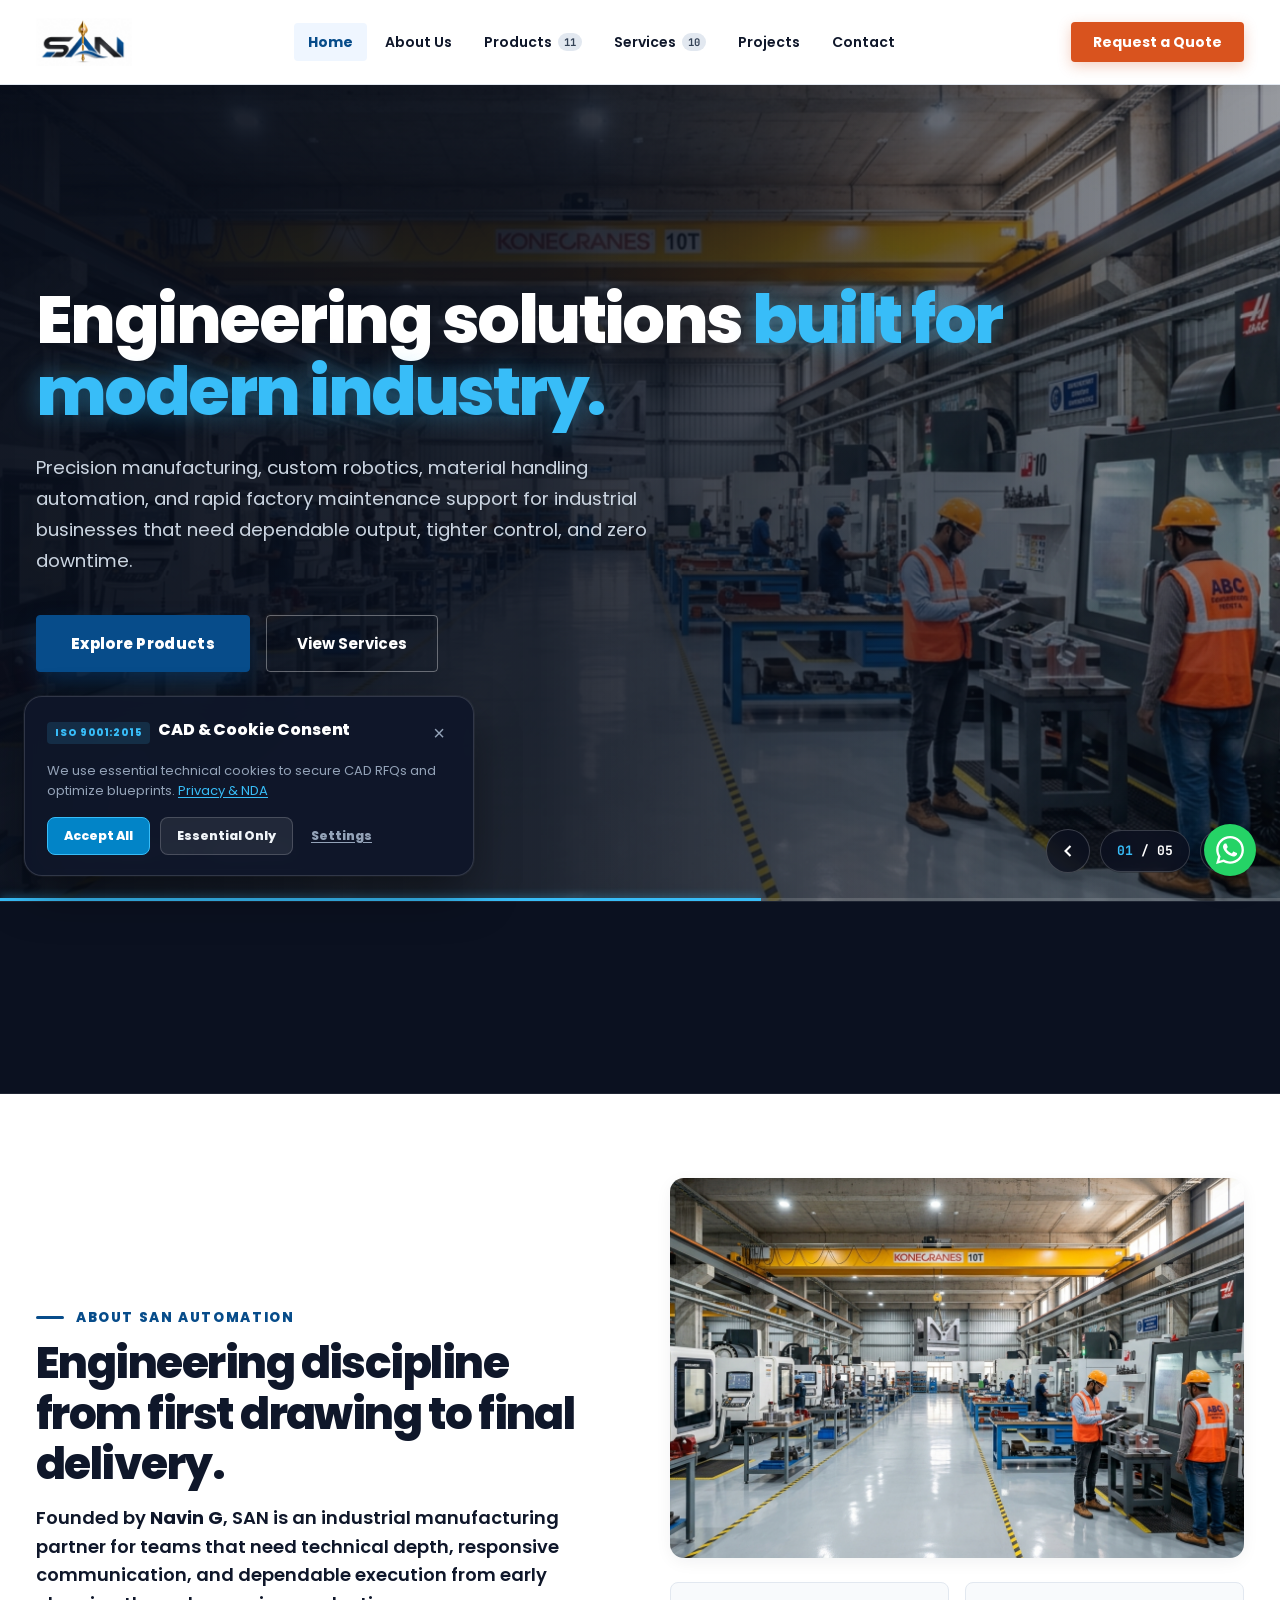
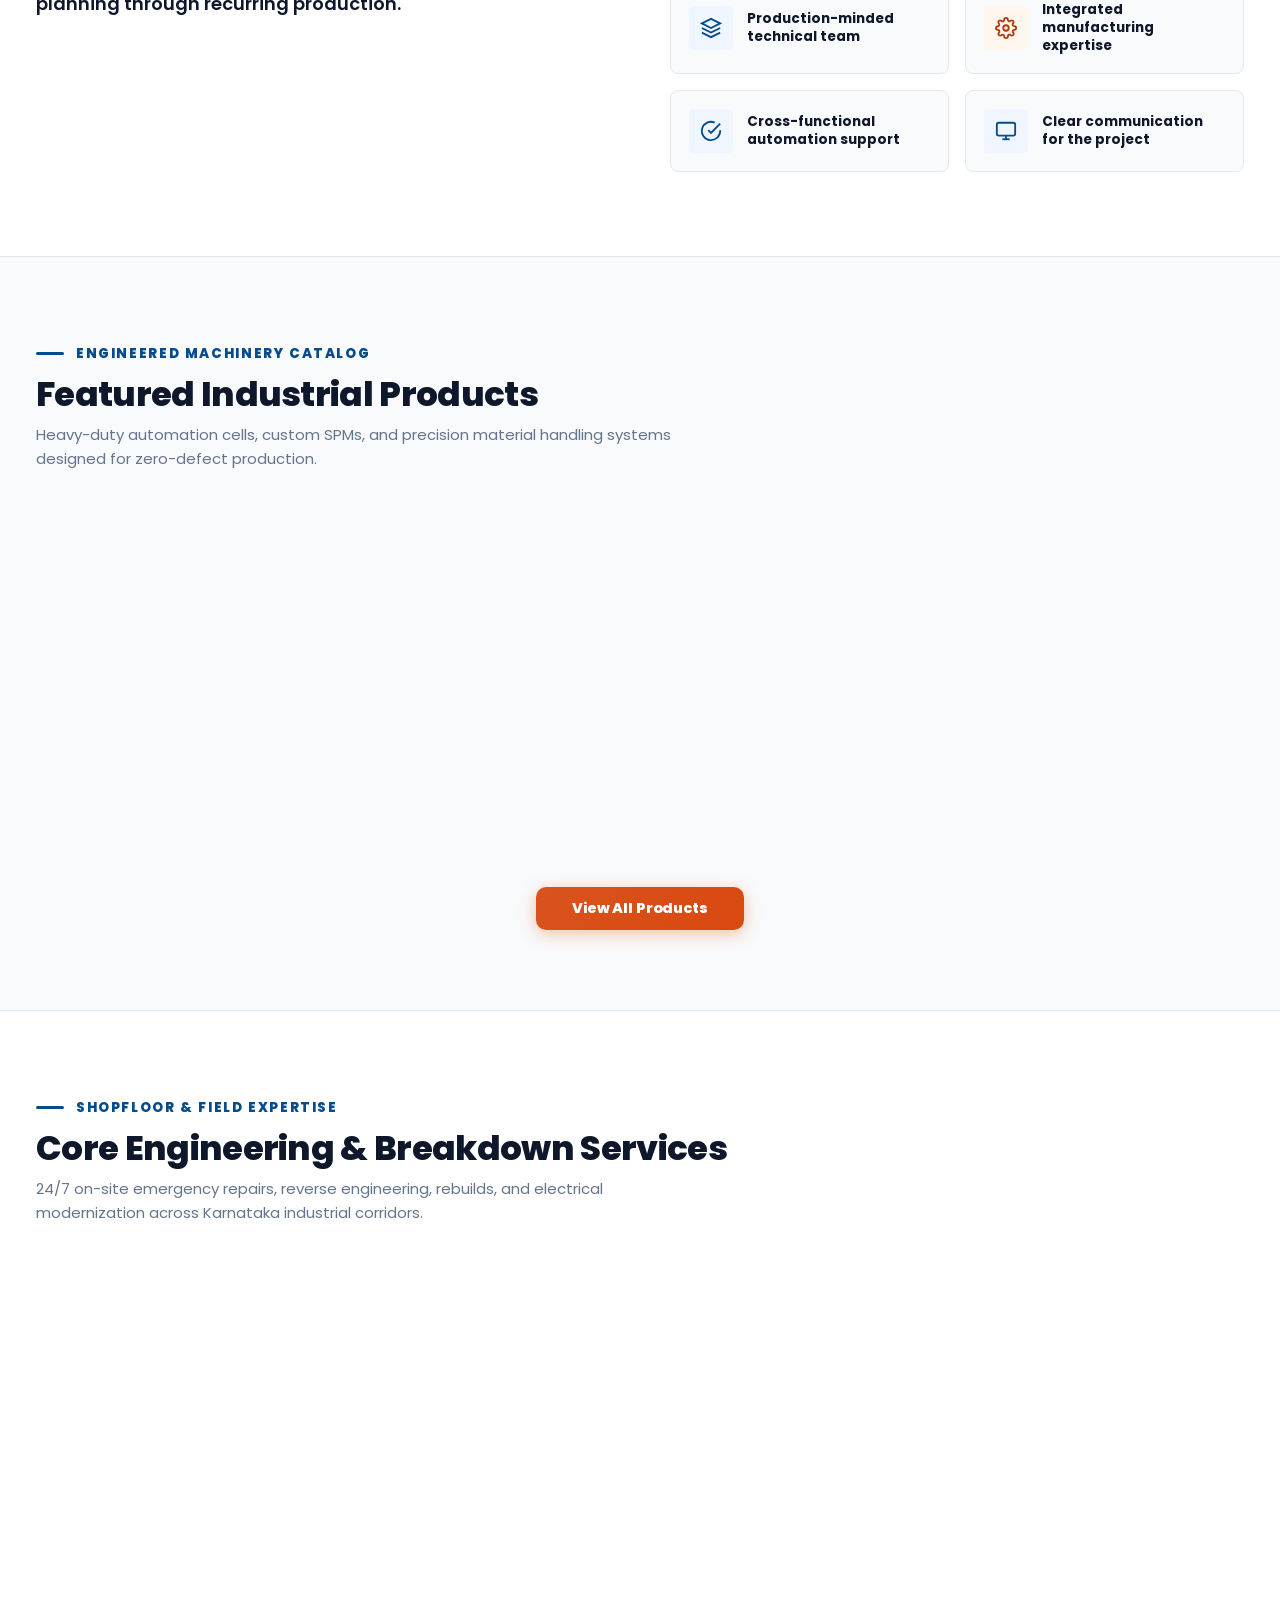
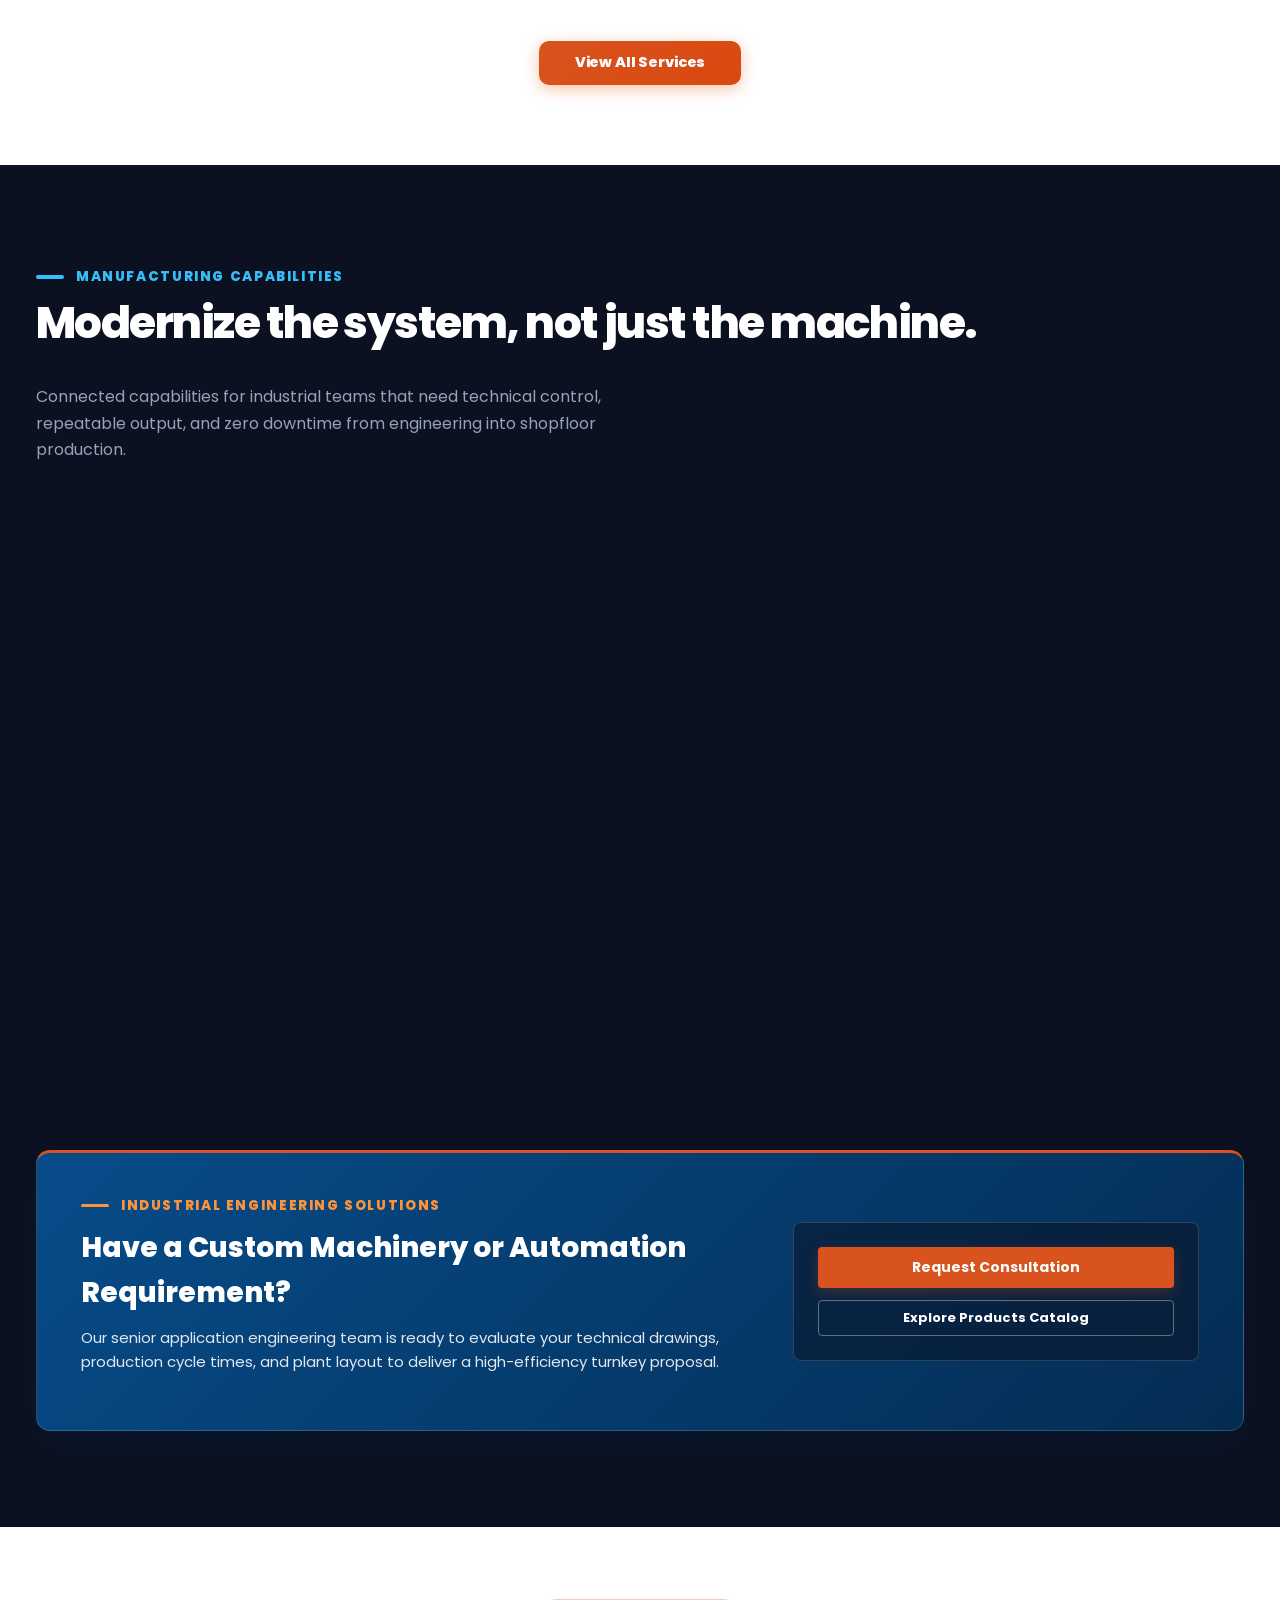
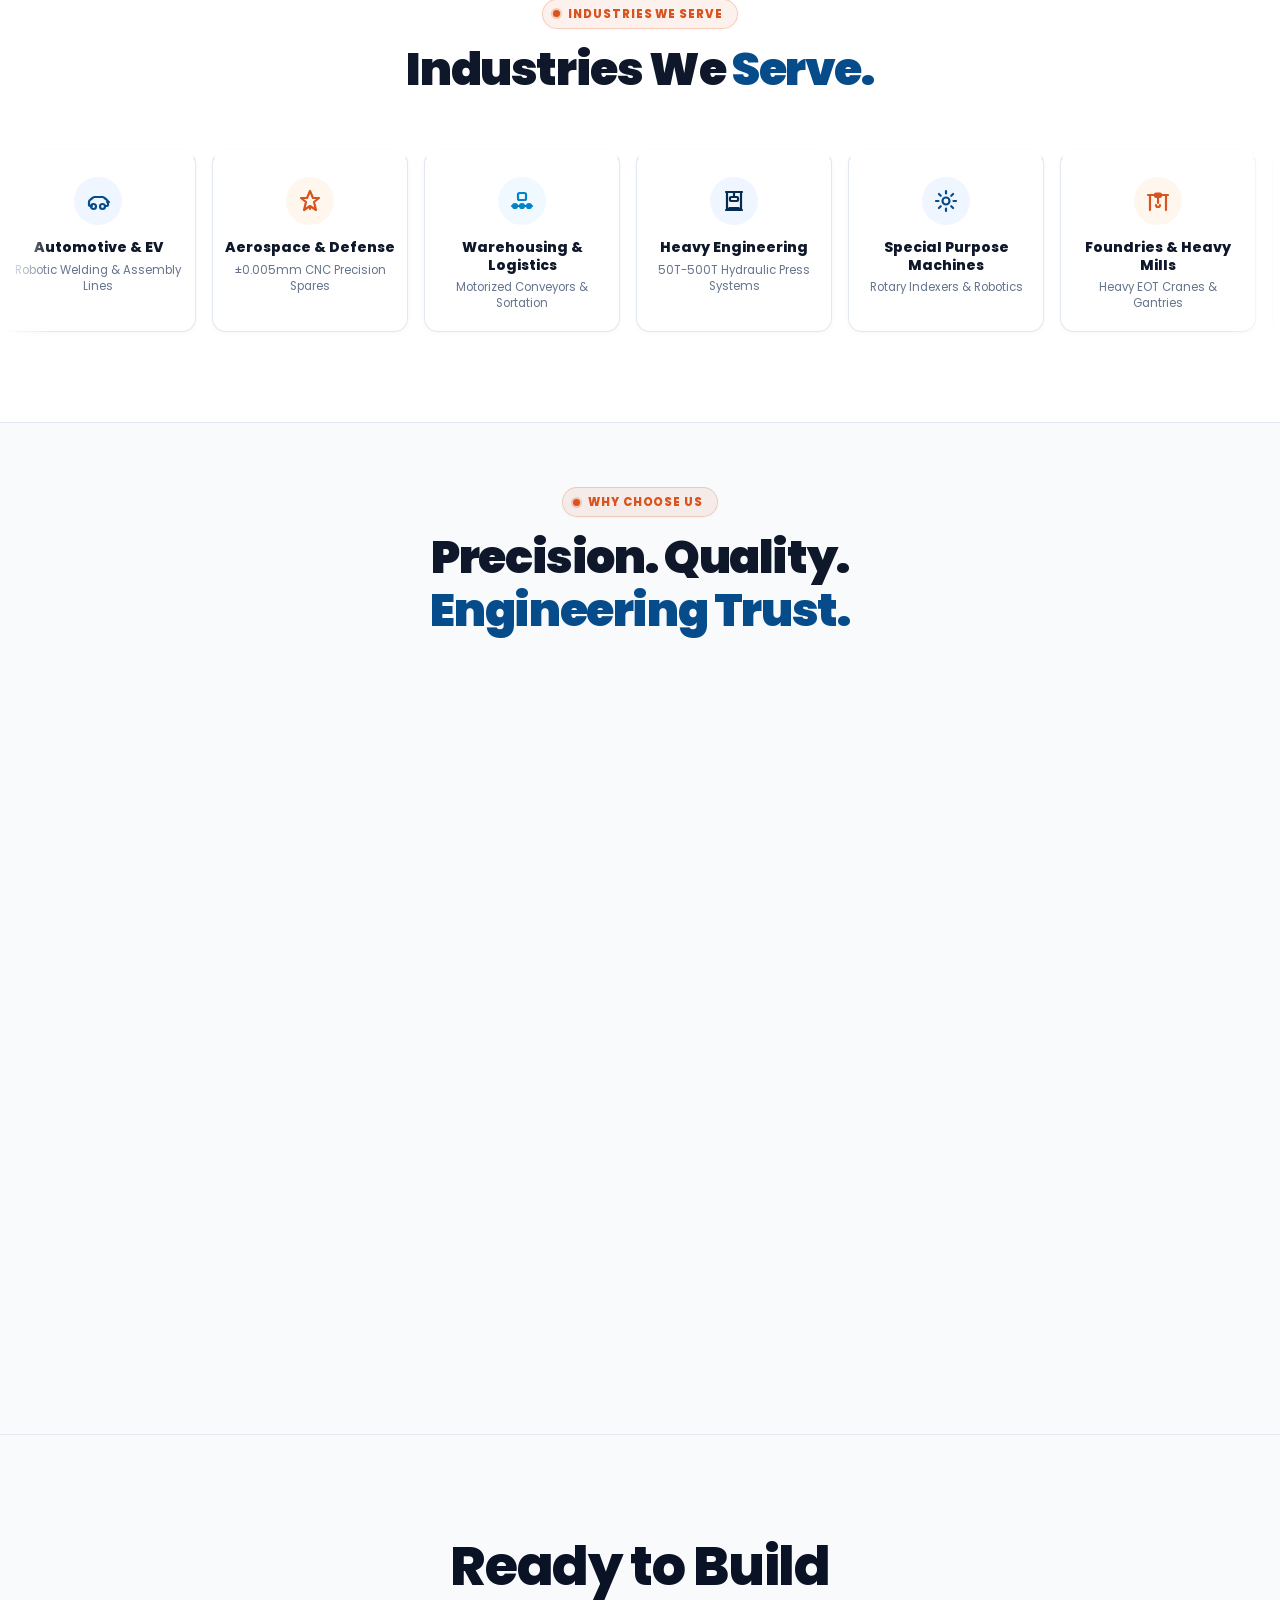
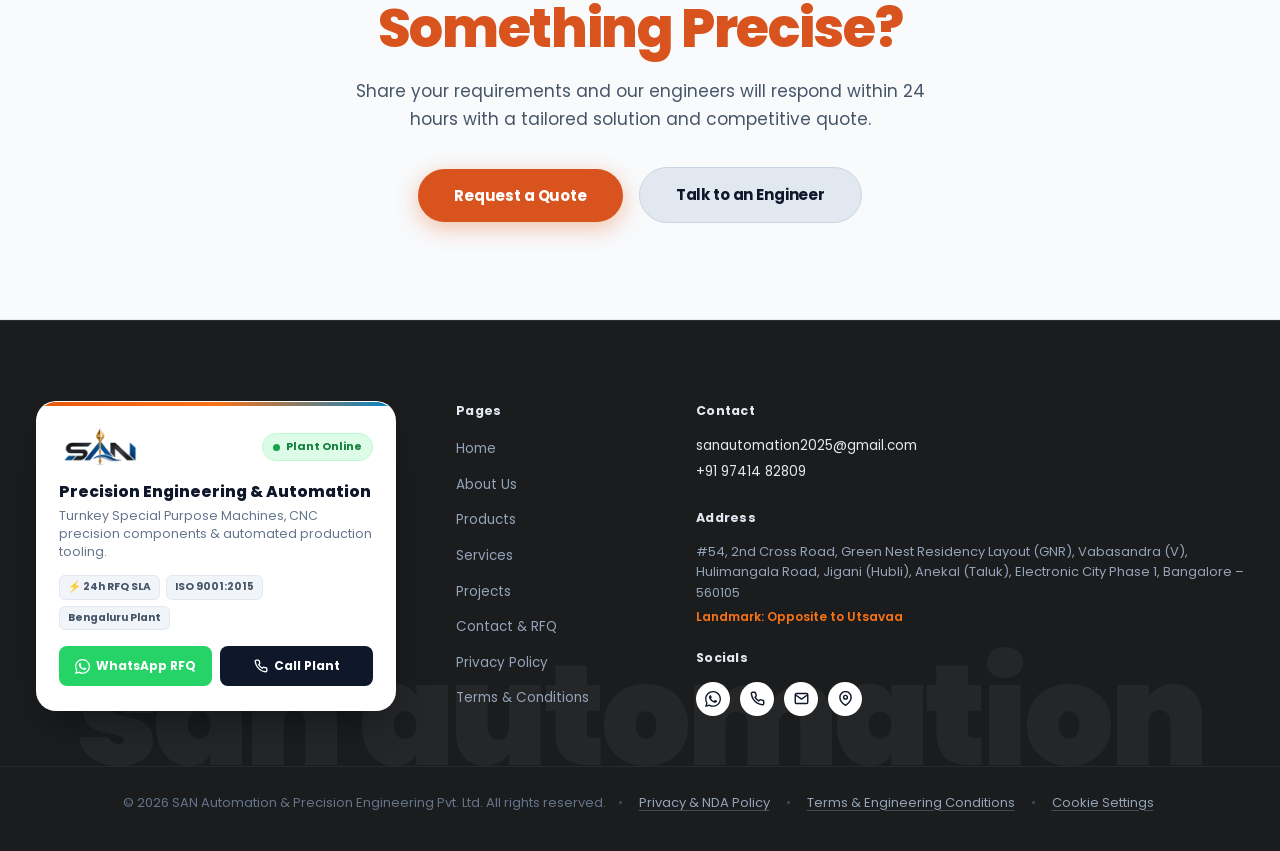
==== commit 10ef24c0: "Implement popup modal on card click revealing technical specs and remaining details" ====
--- a/index.html
+++ b/index.html
@@ -1172,15 +1172,23 @@
       <!-- Interactive Engineering Pillars Carousel / Grid -->
       <div class="home-cards-carousel about-pillars-carousel" id="pillars-carousel">
         <!-- 01. Turnkey Robotics -->
-        <div class="home-card-v2 about-pillar-v2" data-pillar="pillar-01" tabindex="0" role="button" aria-expanded="false" aria-label="Turnkey Robotic Automation Pillar Details">
+        <div class="home-card-v2 about-pillar-v2"
+          data-pillar-num="01"
+          data-pillar-tag="INDUSTRIAL ROBOTICS"
+          data-pillar-badge="Industry 4.0"
+          data-pillar-title="Turnkey Robotic Automation &amp; Multi-Axis Cells"
+          data-pillar-img="assets/robotic_welding.jpg"
+          data-pillar-desc="We design, fabricate, wire, and program complete turnkey robotic cells for automotive chassis welding, machine tending, high-speed pick-and-place, and heavy structural assembly. Synchronized with Fanuc/Siemens PLCs, safety interlocks, and custom rotary positioners to permanently eradicate human fatigue and maximize production cycles."
+          data-pillar-specs="6-Axis Multi-Payload Robots|Turnkey PLC &amp; HMI Code|Zero Fatigue Continuous Duty"
+          data-pillar-product="Turnkey Robotic Automation Cells"
+          tabindex="0" role="button" aria-haspopup="dialog" aria-label="View Turnkey Robotic Automation specifications">
           <img src="assets/robotic_welding.jpg" alt="SAN Turnkey Robotic Automation and Welding Cells Bangalore" class="home-card-v2-bg" loading="lazy">
           <div class="home-card-v2-overlay"></div>
           
-          <!-- Front Preview Content -->
           <div class="home-card-v2-content">
             <div class="home-card-v2-top">
               <h3 class="home-card-v2-title">Turnkey Robotic Automation</h3>
-              <button class="home-card-v2-arrow pillar-expand-btn" aria-label="Expand Pillar 01 Details" type="button">
+              <button class="home-card-v2-arrow pillar-expand-btn" aria-label="Open Pillar 01 Details" type="button">
                 <svg width="18" height="18" viewBox="0 0 24 24" fill="none" stroke="currentColor" stroke-width="2.5"><polyline points="9 18 15 12 9 6"/></svg>
               </button>
             </div>
@@ -1194,44 +1202,26 @@
               </div>
             </div>
           </div>
-
-          <!-- Interactive Slide-Up Remaining Information Drawer -->
-          <div class="pillar-drawer" aria-hidden="true">
-            <div class="pillar-drawer-scroll">
-              <div class="pillar-drawer-header">
-                <div class="pillar-drawer-tag-wrap">
-                  <span class="pillar-drawer-num">01</span>
-                  <span class="pillar-drawer-tag">INDUSTRIAL ROBOTICS &bull; INDUSTRY 4.0</span>
-                </div>
-                <button class="pillar-drawer-close" aria-label="Close Details" type="button">
-                  <svg width="18" height="18" viewBox="0 0 24 24" fill="none" stroke="currentColor" stroke-width="2.5"><line x1="18" y1="6" x2="6" y2="18"></line><line x1="6" y1="6" x2="18" y2="18"></line></svg>
-                </button>
-              </div>
-              <h4 class="pillar-drawer-title">Turnkey Robotic Automation &amp; Multi-Axis Cells</h4>
-              <p class="pillar-drawer-desc">
-                We design, fabricate, wire, and program complete turnkey robotic cells for automotive chassis welding, machine tending, high-speed pick-and-place, and heavy structural assembly. Synchronized with Fanuc/Siemens PLCs, safety interlocks, and custom rotary positioners to permanently eradicate human fatigue and maximize production cycles.
-              </p>
-              <div class="pillar-drawer-specs">
-                <span class="pillar-drawer-spec"><svg width="13" height="13" viewBox="0 0 24 24" fill="none" stroke="currentColor" stroke-width="2.5"><polyline points="20 6 9 17 4 12"></polyline></svg> 6-Axis Multi-Payload Robots</span>
-                <span class="pillar-drawer-spec"><svg width="13" height="13" viewBox="0 0 24 24" fill="none" stroke="currentColor" stroke-width="2.5"><polyline points="20 6 9 17 4 12"></polyline></svg> Turnkey PLC &amp; HMI Code</span>
-                <span class="pillar-drawer-spec"><svg width="13" height="13" viewBox="0 0 24 24" fill="none" stroke="currentColor" stroke-width="2.5"><polyline points="20 6 9 17 4 12"></polyline></svg> Zero Fatigue Continuous Duty</span>
-              </div>
-              <div class="pillar-drawer-footer">
-                <span class="pillar-drawer-hint">Tap card or close icon to collapse</span>
-              </div>
-            </div>
-          </div>
         </div>
 
         <!-- 02. Sub-Micron Machining -->
-        <div class="home-card-v2 about-pillar-v2" data-pillar="pillar-02" tabindex="0" role="button" aria-expanded="false" aria-label="Sub-Micron Toolroom Machining Pillar Details">
+        <div class="home-card-v2 about-pillar-v2"
+          data-pillar-num="02"
+          data-pillar-tag="EXTREME TOLERANCES"
+          data-pillar-badge="Zeiss Verified"
+          data-pillar-title="Sub-Micron Toolroom Machining &amp; Zeiss Metrology"
+          data-pillar-img="assets/aerospace_machining.jpg"
+          data-pillar-desc="Tight micro-tolerances are the foundation of machinery reliability. Operating 12 CNC lathes and 8 high-speed 4-axis &amp; 5-axis Vertical Machining Centers at our Bangalore facility, SAN achieves &plusmn;0.005mm micro-tolerancing on critical spares, shafts, and die tooling—all validated inside our temperature-stabilized Zeiss CMM metrology laboratory."
+          data-pillar-specs="&plusmn;0.005mm Micro-Tolerances|Zeiss CNC CMM Quality Lab|100% Material Test Reports (MTR)"
+          data-pillar-product="Sub-Micron Toolroom Machining Spares"
+          tabindex="0" role="button" aria-haspopup="dialog" aria-label="View Sub-Micron Toolroom Machining specifications">
           <img src="assets/aerospace_machining.jpg" alt="Sub-Micron Toolroom Machining and Zeiss Metrology" class="home-card-v2-bg" loading="lazy">
           <div class="home-card-v2-overlay"></div>
           
           <div class="home-card-v2-content">
             <div class="home-card-v2-top">
               <h3 class="home-card-v2-title">Sub-Micron Toolroom Machining</h3>
-              <button class="home-card-v2-arrow pillar-expand-btn" aria-label="Expand Pillar 02 Details" type="button">
+              <button class="home-card-v2-arrow pillar-expand-btn" aria-label="Open Pillar 02 Details" type="button">
                 <svg width="18" height="18" viewBox="0 0 24 24" fill="none" stroke="currentColor" stroke-width="2.5"><polyline points="9 18 15 12 9 6"/></svg>
               </button>
             </div>
@@ -1245,43 +1235,26 @@
               </div>
             </div>
           </div>
-
-          <div class="pillar-drawer" aria-hidden="true">
-            <div class="pillar-drawer-scroll">
-              <div class="pillar-drawer-header">
-                <div class="pillar-drawer-tag-wrap">
-                  <span class="pillar-drawer-num">02</span>
-                  <span class="pillar-drawer-tag">EXTREME TOLERANCES &bull; ZEISS VERIFIED</span>
-                </div>
-                <button class="pillar-drawer-close" aria-label="Close Details" type="button">
-                  <svg width="18" height="18" viewBox="0 0 24 24" fill="none" stroke="currentColor" stroke-width="2.5"><line x1="18" y1="6" x2="6" y2="18"></line><line x1="6" y1="6" x2="18" y2="18"></line></svg>
-                </button>
-              </div>
-              <h4 class="pillar-drawer-title">Sub-Micron Toolroom Machining &amp; Zeiss Metrology</h4>
-              <p class="pillar-drawer-desc">
-                Tight micro-tolerances are the foundation of machinery reliability. Operating 12 CNC lathes and 8 high-speed 4-axis &amp; 5-axis Vertical Machining Centers at our Bangalore facility, SAN achieves &plusmn;0.005mm micro-tolerancing on critical spares, shafts, and die tooling—all validated inside our temperature-stabilized Zeiss CMM metrology laboratory.
-              </p>
-              <div class="pillar-drawer-specs">
-                <span class="pillar-drawer-spec"><svg width="13" height="13" viewBox="0 0 24 24" fill="none" stroke="currentColor" stroke-width="2.5"><polyline points="20 6 9 17 4 12"></polyline></svg> &plusmn;0.005mm Micro-Tolerances</span>
-                <span class="pillar-drawer-spec"><svg width="13" height="13" viewBox="0 0 24 24" fill="none" stroke="currentColor" stroke-width="2.5"><polyline points="20 6 9 17 4 12"></polyline></svg> Zeiss CNC CMM Quality Lab</span>
-                <span class="pillar-drawer-spec"><svg width="13" height="13" viewBox="0 0 24 24" fill="none" stroke="currentColor" stroke-width="2.5"><polyline points="20 6 9 17 4 12"></polyline></svg> 100% Material Test Reports (MTR)</span>
-              </div>
-              <div class="pillar-drawer-footer">
-                <span class="pillar-drawer-hint">Tap card or close icon to collapse</span>
-              </div>
-            </div>
-          </div>
         </div>
 
         <!-- 03. Heavy Material Handling -->
-        <div class="home-card-v2 about-pillar-v2" data-pillar="pillar-03" tabindex="0" role="button" aria-expanded="false" aria-label="Heavy Material Handling Pillar Details">
+        <div class="home-card-v2 about-pillar-v2"
+          data-pillar-num="03"
+          data-pillar-tag="HEAVY HANDLING"
+          data-pillar-badge="24/7 Duty Rating"
+          data-pillar-title="Heavy Conveyors, Overhead Cranes &amp; Material Handling"
+          data-pillar-img="assets/conveyor_system.jpg"
+          data-pillar-desc="From heavy motorized roller and slat chain conveyors to overhead EOT crane systems, hydraulic scissor lifters, and custom assembly trolleys, SAN manufactures rugged handling solutions rated for 24/7 continuous duty in harsh foundries, heavy engineering plants, and high-speed logistics sortation centers."
+          data-pillar-specs="50T-500T Hydraulic Capacities|Continuous 24/7 Duty Rating|FEA Stress-Tested Structural Steel"
+          data-pillar-product="Heavy Material Handling Conveyors &amp; Cranes"
+          tabindex="0" role="button" aria-haspopup="dialog" aria-label="View Heavy Conveyors and Handling specifications">
           <img src="assets/conveyor_system.jpg" alt="Heavy Conveyors, Overhead Cranes &amp; Material Handling" class="home-card-v2-bg" loading="lazy">
           <div class="home-card-v2-overlay"></div>
           
           <div class="home-card-v2-content">
             <div class="home-card-v2-top">
               <h3 class="home-card-v2-title">Heavy Conveyors &amp; Handling</h3>
-              <button class="home-card-v2-arrow pillar-expand-btn" aria-label="Expand Pillar 03 Details" type="button">
+              <button class="home-card-v2-arrow pillar-expand-btn" aria-label="Open Pillar 03 Details" type="button">
                 <svg width="18" height="18" viewBox="0 0 24 24" fill="none" stroke="currentColor" stroke-width="2.5"><polyline points="9 18 15 12 9 6"/></svg>
               </button>
             </div>
@@ -1295,43 +1268,26 @@
               </div>
             </div>
           </div>
-
-          <div class="pillar-drawer" aria-hidden="true">
-            <div class="pillar-drawer-scroll">
-              <div class="pillar-drawer-header">
-                <div class="pillar-drawer-tag-wrap">
-                  <span class="pillar-drawer-num">03</span>
-                  <span class="pillar-drawer-tag">HEAVY HANDLING &bull; 24/7 DUTY CYCLE</span>
-                </div>
-                <button class="pillar-drawer-close" aria-label="Close Details" type="button">
-                  <svg width="18" height="18" viewBox="0 0 24 24" fill="none" stroke="currentColor" stroke-width="2.5"><line x1="18" y1="6" x2="6" y2="18"></line><line x1="6" y1="6" x2="18" y2="18"></line></svg>
-                </button>
-              </div>
-              <h4 class="pillar-drawer-title">Heavy Conveyors, Overhead Cranes &amp; Material Handling</h4>
-              <p class="pillar-drawer-desc">
-                From heavy motorized roller and slat chain conveyors to overhead EOT crane systems, hydraulic scissor lifters, and custom assembly trolleys, SAN manufactures rugged handling solutions rated for 24/7 continuous duty in harsh foundries, heavy engineering plants, and high-speed logistics sortation centers.
-              </p>
-              <div class="pillar-drawer-specs">
-                <span class="pillar-drawer-spec"><svg width="13" height="13" viewBox="0 0 24 24" fill="none" stroke="currentColor" stroke-width="2.5"><polyline points="20 6 9 17 4 12"></polyline></svg> 50T-500T Hydraulic Capacities</span>
-                <span class="pillar-drawer-spec"><svg width="13" height="13" viewBox="0 0 24 24" fill="none" stroke="currentColor" stroke-width="2.5"><polyline points="20 6 9 17 4 12"></polyline></svg> Continuous 24/7 Duty Rating</span>
-                <span class="pillar-drawer-spec"><svg width="13" height="13" viewBox="0 0 24 24" fill="none" stroke="currentColor" stroke-width="2.5"><polyline points="20 6 9 17 4 12"></polyline></svg> FEA Stress-Tested Structural Steel</span>
-              </div>
-              <div class="pillar-drawer-footer">
-                <span class="pillar-drawer-hint">Tap card or close icon to collapse</span>
-              </div>
-            </div>
-          </div>
         </div>
 
         <!-- 04. Rapid Breakdown Field Support -->
-        <div class="home-card-v2 about-pillar-v2" data-pillar="pillar-04" tabindex="0" role="button" aria-expanded="false" aria-label="Rapid Breakdown Field Support Pillar Details">
+        <div class="home-card-v2 about-pillar-v2"
+          data-pillar-num="04"
+          data-pillar-tag="BREAKDOWN SUPPORT"
+          data-pillar-badge="Same-Day Dispatch"
+          data-pillar-title="Rapid Emergency Maintenance &amp; Same-Day Field Dispatch"
+          data-pillar-img="assets/breakdown_service.jpg"
+          data-pillar-desc="Unplanned downtime costs thousands of dollars per hour. Our rapid response field maintenance team dispatches directly from our Electronic City facility with mobile diagnostic equipment, reconditioning tools, and urgent spare fabrication capacity to restore production lines within hours across Bengaluru's industrial belts."
+          data-pillar-specs="Same-Day Bangalore Dispatch|24/7 Breakdown Hotline (+91 97414 82809)|Turnkey AMC Preventative Care"
+          data-pillar-product="Emergency Breakdown &amp; Maintenance Support"
+          tabindex="0" role="button" aria-haspopup="dialog" aria-label="View Rapid Breakdown Field Support specifications">
           <img src="assets/breakdown_service.jpg" alt="Rapid Emergency Maintenance &amp; Same-Day Field Dispatch" class="home-card-v2-bg" loading="lazy">
           <div class="home-card-v2-overlay"></div>
           
           <div class="home-card-v2-content">
             <div class="home-card-v2-top">
               <h3 class="home-card-v2-title">Rapid Breakdown Field Support</h3>
-              <button class="home-card-v2-arrow pillar-expand-btn" aria-label="Expand Pillar 04 Details" type="button">
+              <button class="home-card-v2-arrow pillar-expand-btn" aria-label="Open Pillar 04 Details" type="button">
                 <svg width="18" height="18" viewBox="0 0 24 24" fill="none" stroke="currentColor" stroke-width="2.5"><polyline points="9 18 15 12 9 6"/></svg>
               </button>
             </div>
@@ -1345,43 +1301,26 @@
               </div>
             </div>
           </div>
-
-          <div class="pillar-drawer" aria-hidden="true">
-            <div class="pillar-drawer-scroll">
-              <div class="pillar-drawer-header">
-                <div class="pillar-drawer-tag-wrap">
-                  <span class="pillar-drawer-num">04</span>
-                  <span class="pillar-drawer-tag">BREAKDOWN SUPPORT &bull; SAME-DAY DISPATCH</span>
-                </div>
-                <button class="pillar-drawer-close" aria-label="Close Details" type="button">
-                  <svg width="18" height="18" viewBox="0 0 24 24" fill="none" stroke="currentColor" stroke-width="2.5"><line x1="18" y1="6" x2="6" y2="18"></line><line x1="6" y1="6" x2="18" y2="18"></line></svg>
-                </button>
-              </div>
-              <h4 class="pillar-drawer-title">Rapid Emergency Maintenance &amp; Same-Day Field Dispatch</h4>
-              <p class="pillar-drawer-desc">
-                Unplanned downtime costs thousands of dollars per hour. Our rapid response field maintenance team dispatches directly from our Electronic City facility with mobile diagnostic equipment, reconditioning tools, and urgent spare fabrication capacity to restore production lines within hours across Bengaluru's industrial belts.
-              </p>
-              <div class="pillar-drawer-specs">
-                <span class="pillar-drawer-spec"><svg width="13" height="13" viewBox="0 0 24 24" fill="none" stroke="currentColor" stroke-width="2.5"><polyline points="20 6 9 17 4 12"></polyline></svg> Same-Day Bangalore Dispatch</span>
-                <span class="pillar-drawer-spec"><svg width="13" height="13" viewBox="0 0 24 24" fill="none" stroke="currentColor" stroke-width="2.5"><polyline points="20 6 9 17 4 12"></polyline></svg> 24/7 Breakdown Hotline (+91 97414 82809)</span>
-                <span class="pillar-drawer-spec"><svg width="13" height="13" viewBox="0 0 24 24" fill="none" stroke="currentColor" stroke-width="2.5"><polyline points="20 6 9 17 4 12"></polyline></svg> Turnkey AMC Preventative Care</span>
-              </div>
-              <div class="pillar-drawer-footer">
-                <span class="pillar-drawer-hint">Tap card or close icon to collapse</span>
-              </div>
-            </div>
-          </div>
         </div>
 
         <!-- 05. Our Mission -->
-        <div class="home-card-v2 about-pillar-v2" data-pillar="pillar-05" tabindex="0" role="button" aria-expanded="false" aria-label="Our Strategic Mission Pillar Details">
+        <div class="home-card-v2 about-pillar-v2"
+          data-pillar-num="05"
+          data-pillar-tag="STRATEGIC MISSION"
+          data-pillar-badge="Zero Defects"
+          data-pillar-title="Our Mission: Eradicate Unplanned Plant Downtime"
+          data-pillar-img="assets/spm_machine.jpg"
+          data-pillar-desc="To empower automotive OEMs, heavy engineering facilities, and logistics hubs with zero-defect robotic automation, customized material handling systems, and sub-micron replacement spares that eradicate costly breakdowns, enhance operator safety, and maximize annual shopfloor throughput."
+          data-pillar-specs="99.8% Machinery Availability Target|Zero-Defect Quality Mandate|Transparent Engineering Communication"
+          data-pillar-product="Custom SPM Design &amp; Zero Downtime Engineering"
+          tabindex="0" role="button" aria-haspopup="dialog" aria-label="View Our Strategic Mission details">
           <img src="assets/spm_machine.jpg" alt="Our Mission: Eradicate Unplanned Plant Downtime" class="home-card-v2-bg" loading="lazy">
           <div class="home-card-v2-overlay"></div>
           
           <div class="home-card-v2-content">
             <div class="home-card-v2-top">
               <h3 class="home-card-v2-title">Strategic Zero-Downtime Mission</h3>
-              <button class="home-card-v2-arrow pillar-expand-btn" aria-label="Expand Pillar 05 Details" type="button">
+              <button class="home-card-v2-arrow pillar-expand-btn" aria-label="Open Pillar 05 Details" type="button">
                 <svg width="18" height="18" viewBox="0 0 24 24" fill="none" stroke="currentColor" stroke-width="2.5"><polyline points="9 18 15 12 9 6"/></svg>
               </button>
             </div>
@@ -1395,43 +1334,26 @@
               </div>
             </div>
           </div>
-
-          <div class="pillar-drawer" aria-hidden="true">
-            <div class="pillar-drawer-scroll">
-              <div class="pillar-drawer-header">
-                <div class="pillar-drawer-tag-wrap">
-                  <span class="pillar-drawer-num">05</span>
-                  <span class="pillar-drawer-tag">STRATEGIC MISSION &bull; ZERO DEFECTS</span>
-                </div>
-                <button class="pillar-drawer-close" aria-label="Close Details" type="button">
-                  <svg width="18" height="18" viewBox="0 0 24 24" fill="none" stroke="currentColor" stroke-width="2.5"><line x1="18" y1="6" x2="6" y2="18"></line><line x1="6" y1="6" x2="18" y2="18"></line></svg>
-                </button>
-              </div>
-              <h4 class="pillar-drawer-title">Our Mission: Eradicate Unplanned Plant Downtime</h4>
-              <p class="pillar-drawer-desc">
-                To empower automotive OEMs, heavy engineering facilities, and logistics hubs with zero-defect robotic automation, customized material handling systems, and sub-micron replacement spares that eradicate costly breakdowns, enhance operator safety, and maximize annual shopfloor throughput.
-              </p>
-              <div class="pillar-drawer-specs">
-                <span class="pillar-drawer-spec"><svg width="13" height="13" viewBox="0 0 24 24" fill="none" stroke="currentColor" stroke-width="2.5"><polyline points="20 6 9 17 4 12"></polyline></svg> 99.8% Machinery Availability Target</span>
-                <span class="pillar-drawer-spec"><svg width="13" height="13" viewBox="0 0 24 24" fill="none" stroke="currentColor" stroke-width="2.5"><polyline points="20 6 9 17 4 12"></polyline></svg> Zero-Defect Quality Mandate</span>
-                <span class="pillar-drawer-spec"><svg width="13" height="13" viewBox="0 0 24 24" fill="none" stroke="currentColor" stroke-width="2.5"><polyline points="20 6 9 17 4 12"></polyline></svg> Transparent Engineering Communication</span>
-              </div>
-              <div class="pillar-drawer-footer">
-                <span class="pillar-drawer-hint">Tap card or close icon to collapse</span>
-              </div>
-            </div>
-          </div>
         </div>
 
         <!-- 06. Our Vision -->
-        <div class="home-card-v2 about-pillar-v2" data-pillar="pillar-06" tabindex="0" role="button" aria-expanded="false" aria-label="Our Vision Pillar Details">
+        <div class="home-card-v2 about-pillar-v2"
+          data-pillar-num="06"
+          data-pillar-tag="FUTURE VISION"
+          data-pillar-badge="Industry 4.0 Benchmark"
+          data-pillar-title="Our Vision: India's Most Dependable Smart Factory Partner"
+          data-pillar-img="assets/peenya_workshop.jpg"
+          data-pillar-desc="To stand as India's premier engineering partner for Industry 4.0 smart factory modernization, recognized globally for sub-micron accuracy, rapid emergency breakdown execution, and enduring client trust built over decades of industrial shopfloor performance."
+          data-pillar-specs="Industry 4.0 IoT Ready|End-to-End Turnkey Fabrication|Founded &amp; Directed by Navin G"
+          data-pillar-product="Smart Factory 4.0 Modernization Consultation"
+          tabindex="0" role="button" aria-haspopup="dialog" aria-label="View Our Industry 4.0 Vision details">
           <img src="assets/peenya_workshop.jpg" alt="Our Vision: India's Most Dependable Smart Factory Partner" class="home-card-v2-bg" loading="lazy">
           <div class="home-card-v2-overlay"></div>
           
           <div class="home-card-v2-content">
             <div class="home-card-v2-top">
               <h3 class="home-card-v2-title">Industry 4.0 Future Vision</h3>
-              <button class="home-card-v2-arrow pillar-expand-btn" aria-label="Expand Pillar 06 Details" type="button">
+              <button class="home-card-v2-arrow pillar-expand-btn" aria-label="Open Pillar 06 Details" type="button">
                 <svg width="18" height="18" viewBox="0 0 24 24" fill="none" stroke="currentColor" stroke-width="2.5"><polyline points="9 18 15 12 9 6"/></svg>
               </button>
             </div>
@@ -1442,32 +1364,6 @@
                 <span class="home-card-pill">Turnkey Plant</span>
                 <span class="home-card-pill">Navin G Led</span>
                 <span class="home-card-more">&amp; more</span>
-              </div>
-            </div>
-          </div>
-
-          <div class="pillar-drawer" aria-hidden="true">
-            <div class="pillar-drawer-scroll">
-              <div class="pillar-drawer-header">
-                <div class="pillar-drawer-tag-wrap">
-                  <span class="pillar-drawer-num">06</span>
-                  <span class="pillar-drawer-tag">FUTURE VISION &bull; SMART FACTORY PARTNER</span>
-                </div>
-                <button class="pillar-drawer-close" aria-label="Close Details" type="button">
-                  <svg width="18" height="18" viewBox="0 0 24 24" fill="none" stroke="currentColor" stroke-width="2.5"><line x1="18" y1="6" x2="6" y2="18"></line><line x1="6" y1="6" x2="18" y2="18"></line></svg>
-                </button>
-              </div>
-              <h4 class="pillar-drawer-title">Our Vision: India's Most Dependable Smart Factory Partner</h4>
-              <p class="pillar-drawer-desc">
-                To stand as India's premier engineering partner for Industry 4.0 smart factory modernization, recognized globally for sub-micron accuracy, rapid emergency breakdown execution, and enduring client trust built over decades of industrial shopfloor performance.
-              </p>
-              <div class="pillar-drawer-specs">
-                <span class="pillar-drawer-spec"><svg width="13" height="13" viewBox="0 0 24 24" fill="none" stroke="currentColor" stroke-width="2.5"><polyline points="20 6 9 17 4 12"></polyline></svg> Industry 4.0 IoT Ready</span>
-                <span class="pillar-drawer-spec"><svg width="13" height="13" viewBox="0 0 24 24" fill="none" stroke="currentColor" stroke-width="2.5"><polyline points="20 6 9 17 4 12"></polyline></svg> End-to-End Turnkey Fabrication</span>
-                <span class="pillar-drawer-spec"><svg width="13" height="13" viewBox="0 0 24 24" fill="none" stroke="currentColor" stroke-width="2.5"><polyline points="20 6 9 17 4 12"></polyline></svg> Founded &amp; Directed by Navin G</span>
-              </div>
-              <div class="pillar-drawer-footer">
-                <span class="pillar-drawer-hint">Tap card or close icon to collapse</span>
               </div>
             </div>
           </div>
@@ -2630,6 +2526,49 @@
     </div>
   </div>
 </footer>
+
+<!-- ================================================= -->
+<!-- STRATEGIC DIRECTIVES & ENGINEERING PILLAR MODAL   -->
+<!-- ================================================= -->
+<div class="pillar-modal" id="pillar-detail-modal" role="dialog" aria-modal="true" aria-labelledby="pm-title" aria-hidden="true" style="display:none;">
+  <div class="pillar-modal-backdrop" id="pm-backdrop"></div>
+  <div class="pillar-modal-dialog">
+    <!-- Hero Header with Photo & Badges -->
+    <div class="pillar-modal-hero">
+      <img src="assets/robotic_welding.jpg" alt="Engineering Pillar" id="pm-img" class="pillar-modal-img">
+      <div class="pillar-modal-hero-overlay"></div>
+      <button type="button" class="pillar-modal-close" id="pm-close-btn" aria-label="Close dialog">
+        <svg width="20" height="20" viewBox="0 0 24 24" fill="none" stroke="currentColor" stroke-width="2.5"><line x1="18" y1="6" x2="6" y2="18"></line><line x1="6" y1="6" x2="18" y2="18"></line></svg>
+      </button>
+      <div class="pillar-modal-hero-badge">
+        <span class="pm-num" id="pm-num">01</span>
+        <span class="pm-tag" id="pm-tag">INDUSTRIAL ROBOTICS</span>
+        <span class="pm-badge" id="pm-badge">Industry 4.0</span>
+      </div>
+    </div>
+    
+    <!-- Modal Body -->
+    <div class="pillar-modal-body">
+      <h3 class="pillar-modal-title" id="pm-title">Turnkey Robotic Automation &amp; Multi-Axis Cells</h3>
+      <p class="pillar-modal-desc" id="pm-desc">We design, fabricate, wire, and program complete turnkey robotic cells for automotive chassis welding, machine tending, high-speed pick-and-place, and heavy structural assembly.</p>
+      
+      <div class="pillar-modal-specs-title">TECHNICAL SPECIFICATIONS &amp; CAPABILITIES</div>
+      <div class="pillar-modal-specs" id="pm-specs">
+        <!-- Dynamically injected spec badges -->
+      </div>
+      
+      <div class="pillar-modal-actions">
+        <button type="button" class="btn btn-rust" id="pm-inquire-btn">
+          Consult With Engineering Team &rarr;
+        </button>
+        <button type="button" class="btn btn--outline" id="pm-dismiss-btn">
+          Close Details
+        </button>
+      </div>
+    </div>
+  </div>
+</div>
+
 <!-- Image Preview Lightbox Modal -->
 <div aria-label="System Preview" aria-modal="true" class="image-modal" id="image-preview-modal" role="dialog">
 <div class="image-modal-backdrop" id="modal-backdrop"></div>
--- a/css/style.css
+++ b/css/style.css
@@ -2096,93 +2096,97 @@
   border-color: var(--san-rust, #EA580C) !important;
 }
 
-/* Interactive Slide-Up Remaining Information Drawer */
-.pillar-drawer {
+/* ================================================= */
+/* Engineering Pillars Popup Modal                   */
+/* ================================================= */
+.pillar-modal {
+  position: fixed;
+  inset: 0;
+  z-index: 99999;
+  display: flex;
+  align-items: center;
+  justify-content: center;
+  padding: 20px;
+  box-sizing: border-box;
+  opacity: 0;
+  visibility: hidden;
+  transition: opacity 0.28s ease, visibility 0.28s ease;
+}
+
+.pillar-modal.active {
+  opacity: 1;
+  visibility: visible;
+}
+
+.pillar-modal-backdrop {
   position: absolute;
   inset: 0;
-  z-index: 10;
-  background: rgba(11, 17, 32, 0.96);
-  backdrop-filter: blur(18px);
-  -webkit-backdrop-filter: blur(18px);
-  padding: 22px 20px;
-  box-sizing: border-box;
-  transform: translateY(102%);
-  opacity: 0;
-  visibility: hidden;
-  transition: transform 0.36s cubic-bezier(0.16, 1, 0.3, 1), opacity 0.28s ease, visibility 0.36s;
+  background: rgba(6, 11, 22, 0.82);
+  backdrop-filter: blur(10px);
+  -webkit-backdrop-filter: blur(10px);
+  cursor: pointer;
+}
+
+.pillar-modal-dialog {
+  position: relative;
+  z-index: 2;
+  width: 100%;
+  max-width: 620px;
+  max-height: 90vh;
+  background: #0B1120;
+  border: 1px solid rgba(255, 255, 255, 0.16);
+  border-radius: 24px;
+  box-shadow: 0 24px 60px rgba(0, 0, 0, 0.7), 0 0 0 1px rgba(255, 255, 255, 0.08);
+  overflow: hidden;
   display: flex;
   flex-direction: column;
-  border-radius: 22px;
-  border: 1px solid rgba(255, 255, 255, 0.15);
-}
-
-.about-pillar-v2.is-expanded .pillar-drawer {
-  transform: translateY(0);
-  opacity: 1;
-  visibility: visible;
-}
-
-.pillar-drawer-scroll {
-  display: flex;
-  flex-direction: column;
+  transform: scale(0.93) translateY(14px);
+  transition: transform 0.32s cubic-bezier(0.16, 1, 0.3, 1);
+}
+
+.pillar-modal.active .pillar-modal-dialog {
+  transform: scale(1) translateY(0);
+}
+
+/* Modal Hero Header */
+.pillar-modal-hero {
+  position: relative;
+  height: 220px;
+  min-height: 220px;
+  overflow: hidden;
+  background: #070C16;
+}
+
+.pillar-modal-img {
+  width: 100%;
   height: 100%;
-  overflow-y: auto;
-  scrollbar-width: thin;
-  scrollbar-color: rgba(255, 255, 255, 0.2) transparent;
-  -webkit-overflow-scrolling: touch;
-}
-
-.pillar-drawer-scroll::-webkit-scrollbar {
-  width: 4px;
-}
-.pillar-drawer-scroll::-webkit-scrollbar-thumb {
-  background: rgba(255, 255, 255, 0.2);
-  border-radius: 4px;
-}
-
-.pillar-drawer-header {
-  display: flex;
-  align-items: center;
-  justify-content: space-between;
-  margin-bottom: 12px;
-  padding-bottom: 10px;
-  border-bottom: 1px solid rgba(255, 255, 255, 0.12);
-}
-
-.pillar-drawer-tag-wrap {
-  display: flex;
-  align-items: center;
-  gap: 8px;
-  flex-wrap: wrap;
-}
-
-.pillar-drawer-num {
-  font-family: var(--font-mono, monospace);
-  font-size: 11px;
-  font-weight: 800;
-  color: var(--san-rust, #EA580C);
-  background: rgba(234, 88, 12, 0.16);
-  border: 1px solid rgba(234, 88, 12, 0.35);
-  padding: 2px 7px;
-  border-radius: 6px;
-  letter-spacing: 0.05em;
-}
-
-.pillar-drawer-tag {
-  font-size: 10px;
-  font-weight: 700;
-  letter-spacing: 0.06em;
-  color: #94A3B8;
-  text-transform: uppercase;
-}
-
-.pillar-drawer-close {
-  width: 32px;
-  height: 32px;
-  min-width: 32px;
+  object-fit: cover;
+  transition: transform 0.6s cubic-bezier(0.16, 1, 0.3, 1);
+}
+
+.pillar-modal-hero-overlay {
+  position: absolute;
+  inset: 0;
+  background: linear-gradient(
+    180deg,
+    rgba(6, 11, 22, 0.35) 0%,
+    rgba(6, 11, 22, 0.7) 60%,
+    rgba(11, 17, 32, 1) 100%
+  );
+}
+
+.pillar-modal-close {
+  position: absolute;
+  top: 14px;
+  right: 14px;
+  z-index: 5;
+  width: 38px;
+  height: 38px;
   border-radius: 50%;
-  background: rgba(255, 255, 255, 0.12);
-  border: 1px solid rgba(255, 255, 255, 0.2);
+  background: rgba(11, 17, 32, 0.75);
+  backdrop-filter: blur(8px);
+  -webkit-backdrop-filter: blur(8px);
+  border: 1px solid rgba(255, 255, 255, 0.28);
   color: #FFFFFF;
   display: flex;
   align-items: center;
@@ -2192,66 +2196,175 @@
   padding: 0;
 }
 
-.pillar-drawer-close:hover {
+.pillar-modal-close:hover {
   background: var(--san-rust, #EA580C);
   border-color: var(--san-rust, #EA580C);
   transform: scale(1.08);
 }
 
-.pillar-drawer-title {
+.pillar-modal-hero-badge {
+  position: absolute;
+  bottom: 14px;
+  left: 20px;
+  right: 20px;
+  z-index: 3;
+  display: flex;
+  align-items: center;
+  gap: 8px;
+  flex-wrap: wrap;
+}
+
+.pm-num {
+  font-family: var(--font-mono, monospace);
+  font-size: 11px;
+  font-weight: 800;
+  color: #FFFFFF;
+  background: var(--san-rust, #EA580C);
+  padding: 3px 8px;
+  border-radius: 6px;
+  letter-spacing: 0.05em;
+}
+
+.pm-tag {
+  font-size: 10.5px;
+  font-weight: 800;
+  letter-spacing: 0.06em;
+  color: #CBD5E1;
+  text-transform: uppercase;
+  background: rgba(255, 255, 255, 0.14);
+  backdrop-filter: blur(6px);
+  -webkit-backdrop-filter: blur(6px);
+  padding: 3px 9px;
+  border-radius: 6px;
+  border: 1px solid rgba(255, 255, 255, 0.18);
+}
+
+.pm-badge {
+  font-size: 10.5px;
+  font-weight: 800;
+  color: #34D399;
+  background: rgba(16, 185, 129, 0.18);
+  border: 1px solid rgba(16, 185, 129, 0.38);
+  padding: 3px 9px;
+  border-radius: 6px;
+}
+
+/* Modal Body */
+.pillar-modal-body {
+  padding: 22px 26px 26px;
+  overflow-y: auto;
+  -webkit-overflow-scrolling: touch;
+  display: flex;
+  flex-direction: column;
+}
+
+.pillar-modal-title {
   font-family: var(--font-display);
-  font-size: 17.5px;
+  font-size: 21px;
+  font-weight: 850;
+  color: #FFFFFF;
+  line-height: 1.3;
+  margin: 0 0 12px;
+  letter-spacing: -0.02em;
+}
+
+.pillar-modal-desc {
+  font-size: 13.5px;
+  line-height: 1.65;
+  color: #CBD5E1;
+  margin: 0 0 20px;
+}
+
+.pillar-modal-specs-title {
+  font-family: var(--font-mono, monospace);
+  font-size: 11px;
   font-weight: 800;
-  color: #FFFFFF;
-  line-height: 1.3;
-  margin: 0 0 10px;
-  letter-spacing: -0.01em;
-}
-
-.pillar-drawer-desc {
+  letter-spacing: 0.08em;
+  color: #94A3B8;
+  text-transform: uppercase;
+  margin-bottom: 10px;
+}
+
+.pillar-modal-specs {
+  display: flex;
+  flex-direction: column;
+  gap: 8px;
+  margin-bottom: 22px;
+}
+
+.pillar-modal-spec-item {
+  display: flex;
+  align-items: center;
+  gap: 10px;
   font-size: 12.5px;
-  line-height: 1.55;
-  color: #CBD5E1;
-  margin: 0 0 14px;
-}
-
-.pillar-drawer-specs {
-  display: flex;
-  flex-direction: column;
-  gap: 7px;
-  margin-bottom: 14px;
-}
-
-.pillar-drawer-spec {
-  display: flex;
-  align-items: center;
-  gap: 8px;
-  font-size: 11.5px;
   font-weight: 600;
-  color: #E2E8F0;
-  background: rgba(255, 255, 255, 0.06);
-  padding: 6px 10px;
-  border-radius: 7px;
-  border: 1px solid rgba(255, 255, 255, 0.08);
-}
-
-.pillar-drawer-spec svg {
+  color: #F1F5F9;
+  background: rgba(255, 255, 255, 0.05);
+  border: 1px solid rgba(255, 255, 255, 0.1);
+  padding: 8px 12px;
+  border-radius: 8px;
+}
+
+.pillar-modal-spec-item svg {
   color: #22C55E;
   flex-shrink: 0;
 }
 
-.pillar-drawer-footer {
+.pillar-modal-actions {
+  display: flex;
+  align-items: center;
+  gap: 12px;
   margin-top: auto;
-  padding-top: 10px;
-  text-align: center;
-  border-top: 1px dashed rgba(255, 255, 255, 0.12);
-}
-
-.pillar-drawer-hint {
-  font-size: 11px;
-  font-weight: 600;
-  color: #94A3B8;
-  letter-spacing: 0.02em;
+  padding-top: 16px;
+  border-top: 1px solid rgba(255, 255, 255, 0.1);
+}
+
+.pillar-modal-actions .btn {
+  flex: 1;
+  justify-content: center;
+  font-size: 13px;
+  padding: 12px 18px;
+  border-radius: 10px;
+}
+
+/* Mobile Bottom Sheet adjustments */
+@media (max-width: 640px) {
+  .pillar-modal {
+    padding: 0;
+    align-items: flex-end;
+  }
+  .pillar-modal-dialog {
+    max-width: 100%;
+    max-height: 88vh;
+    border-radius: 24px 24px 0 0;
+    border-bottom: none;
+    transform: translateY(100%);
+  }
+  .pillar-modal.active .pillar-modal-dialog {
+    transform: translateY(0);
+  }
+  .pillar-modal-hero {
+    height: 175px;
+    min-height: 175px;
+  }
+  .pillar-modal-body {
+    padding: 18px 20px 24px;
+  }
+  .pillar-modal-title {
+    font-size: 18px;
+  }
+  .pillar-modal-desc {
+    font-size: 12.5px;
+    line-height: 1.55;
+    margin-bottom: 14px;
+  }
+  .pillar-modal-actions {
+    flex-direction: column;
+    gap: 10px;
+  }
+  .pillar-modal-actions .btn {
+    width: 100%;
+  }
 }
 
 /* Icon Stage Pod */
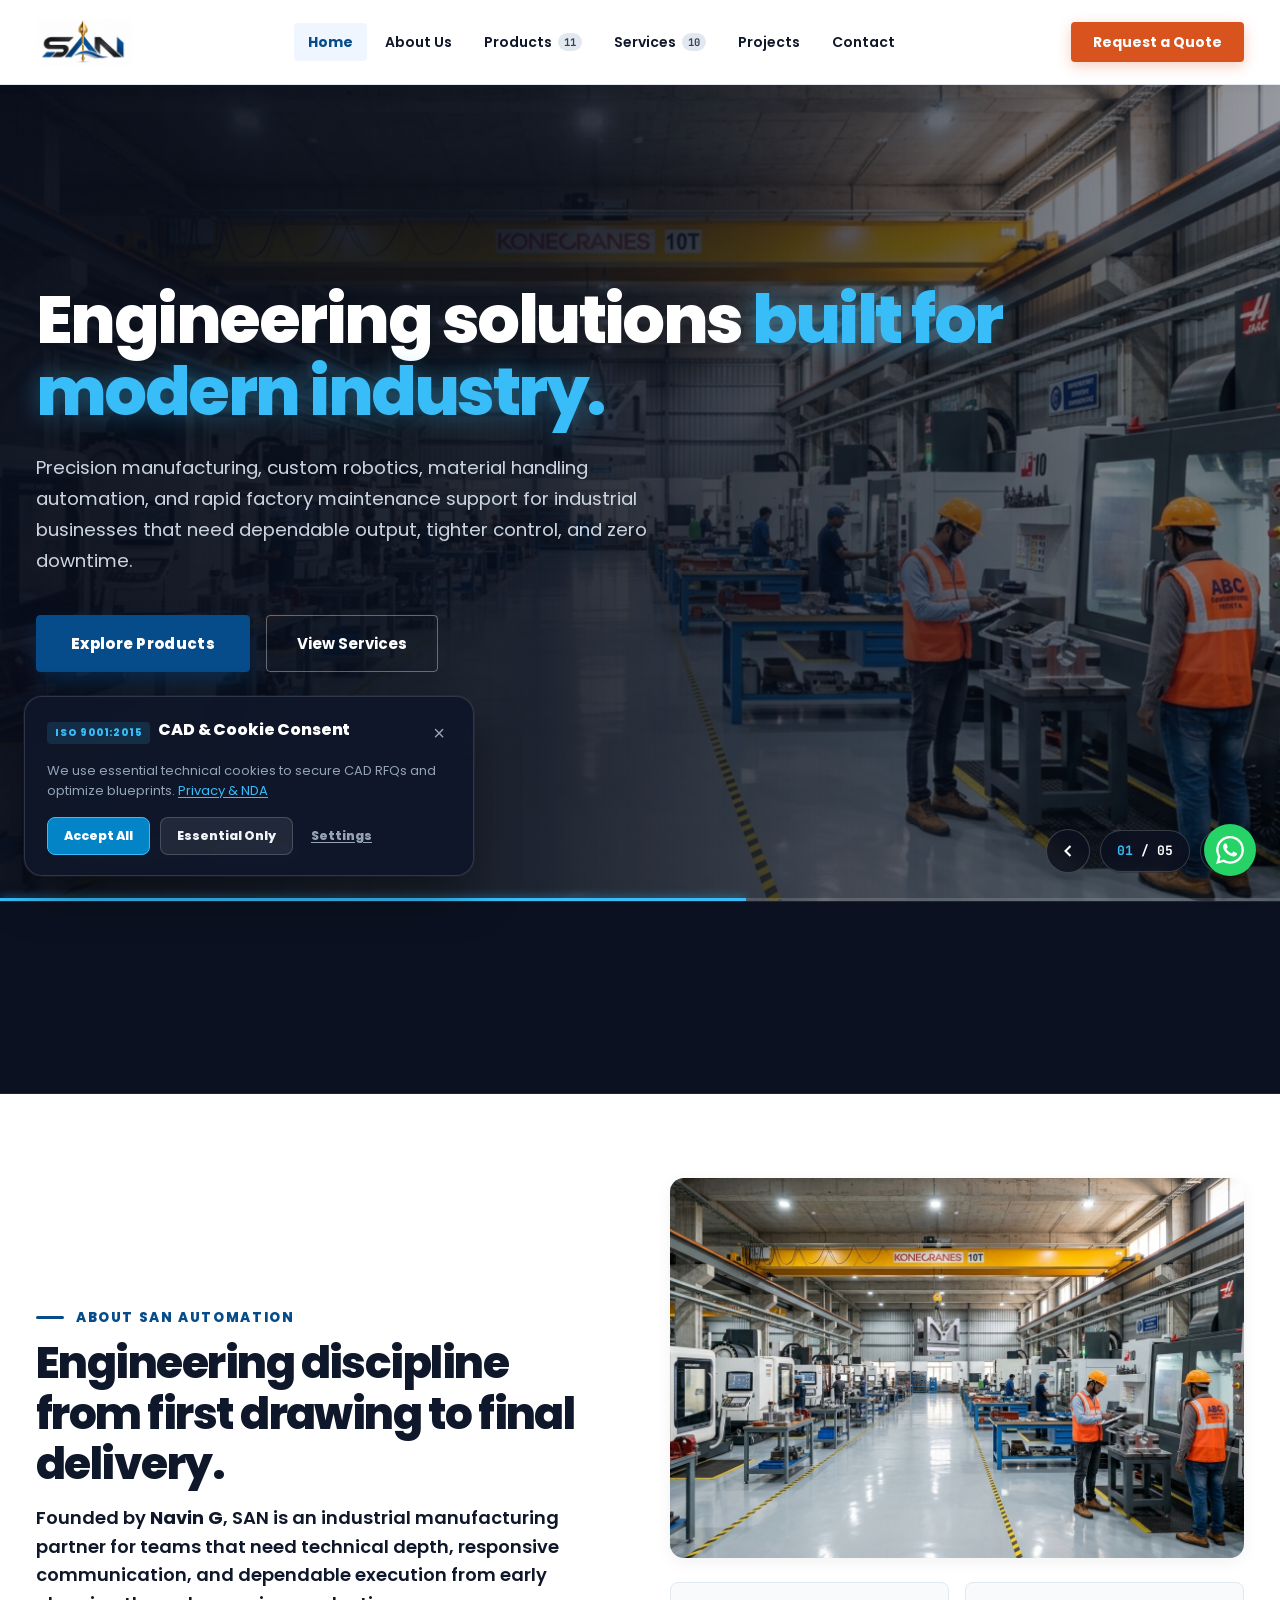
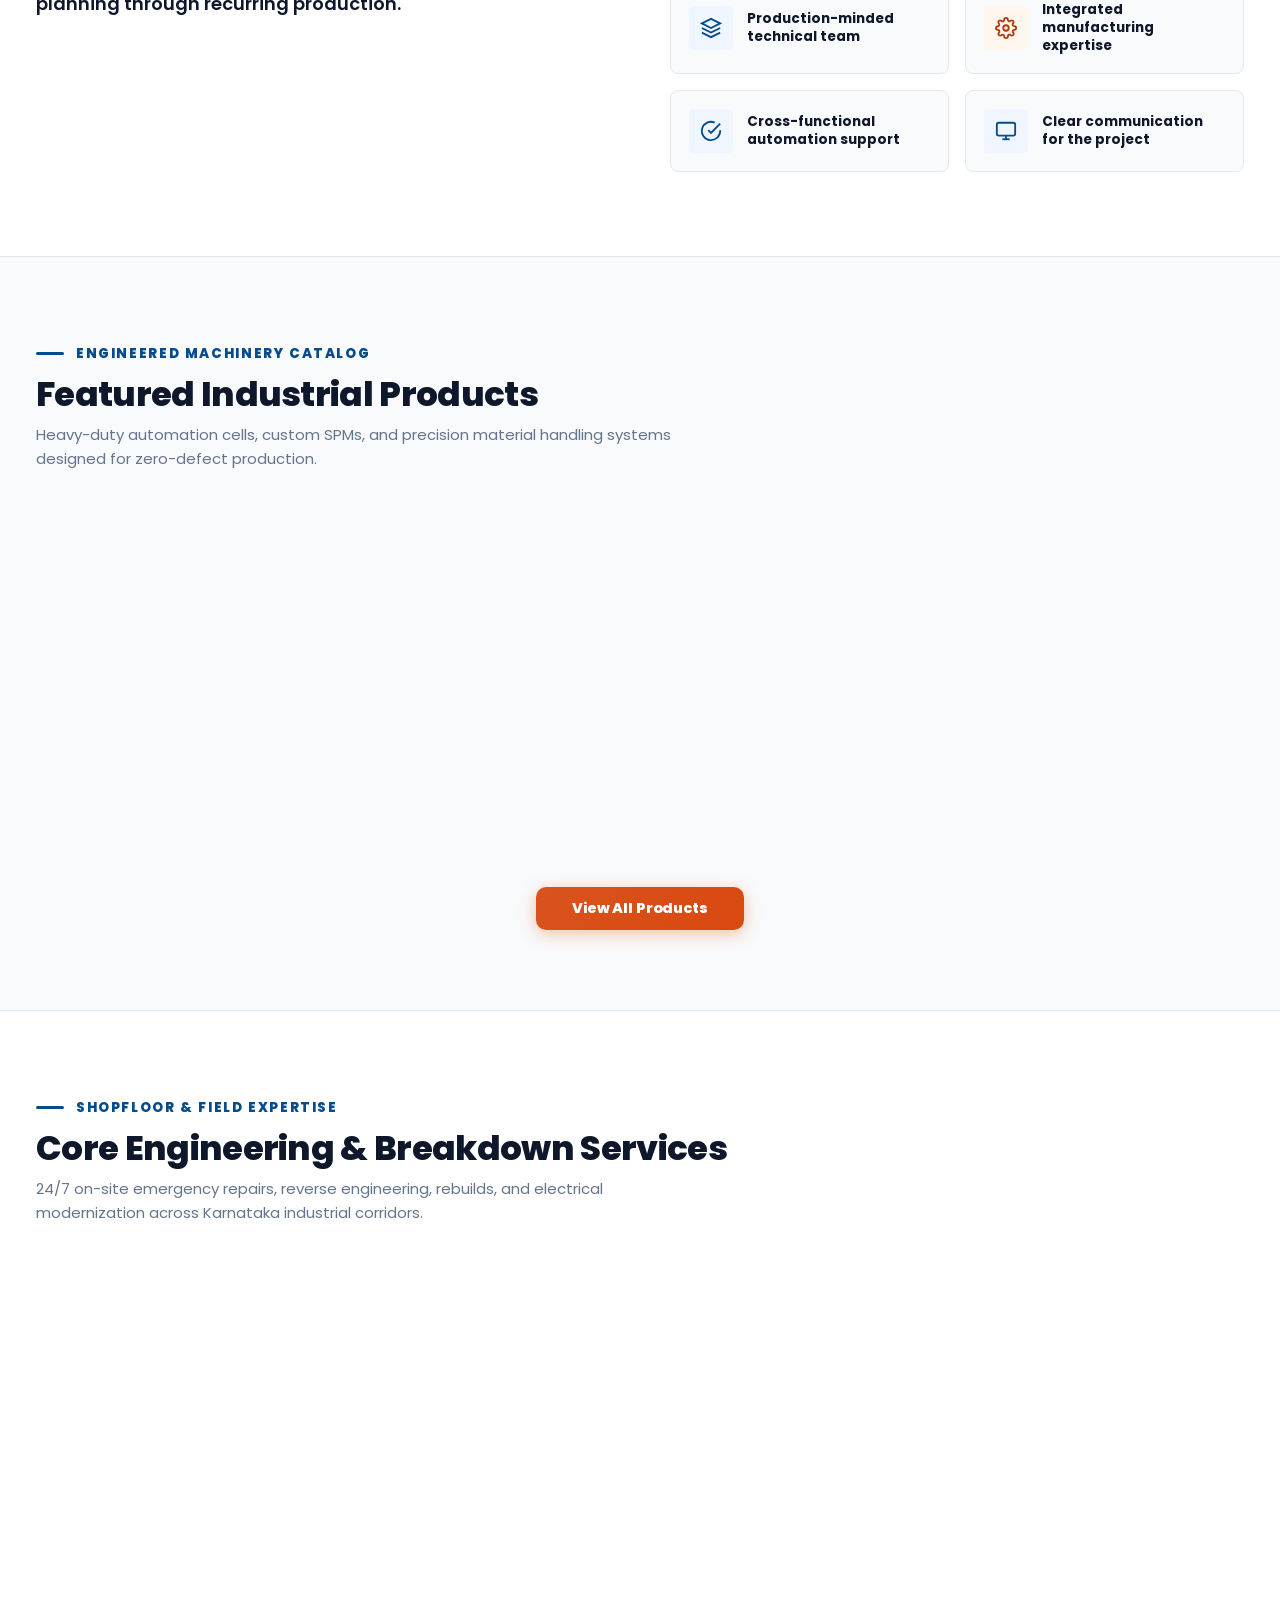
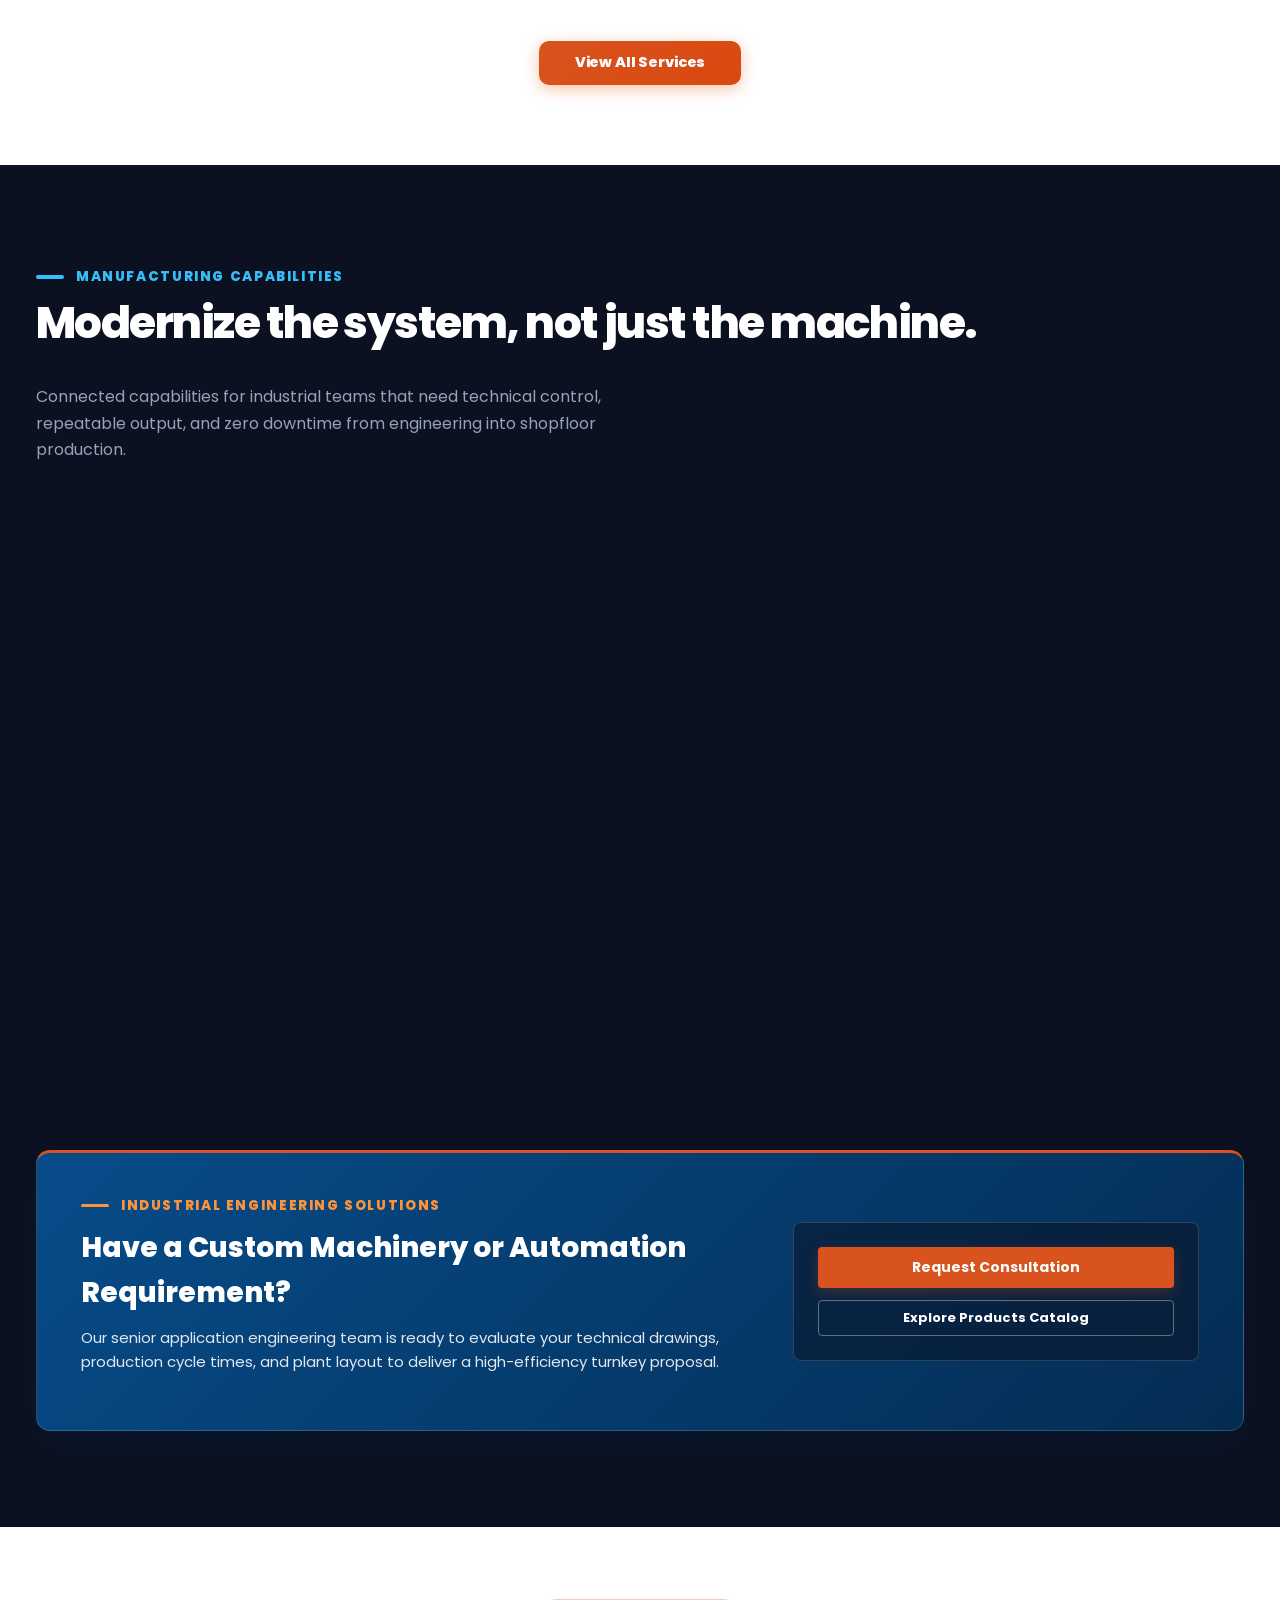
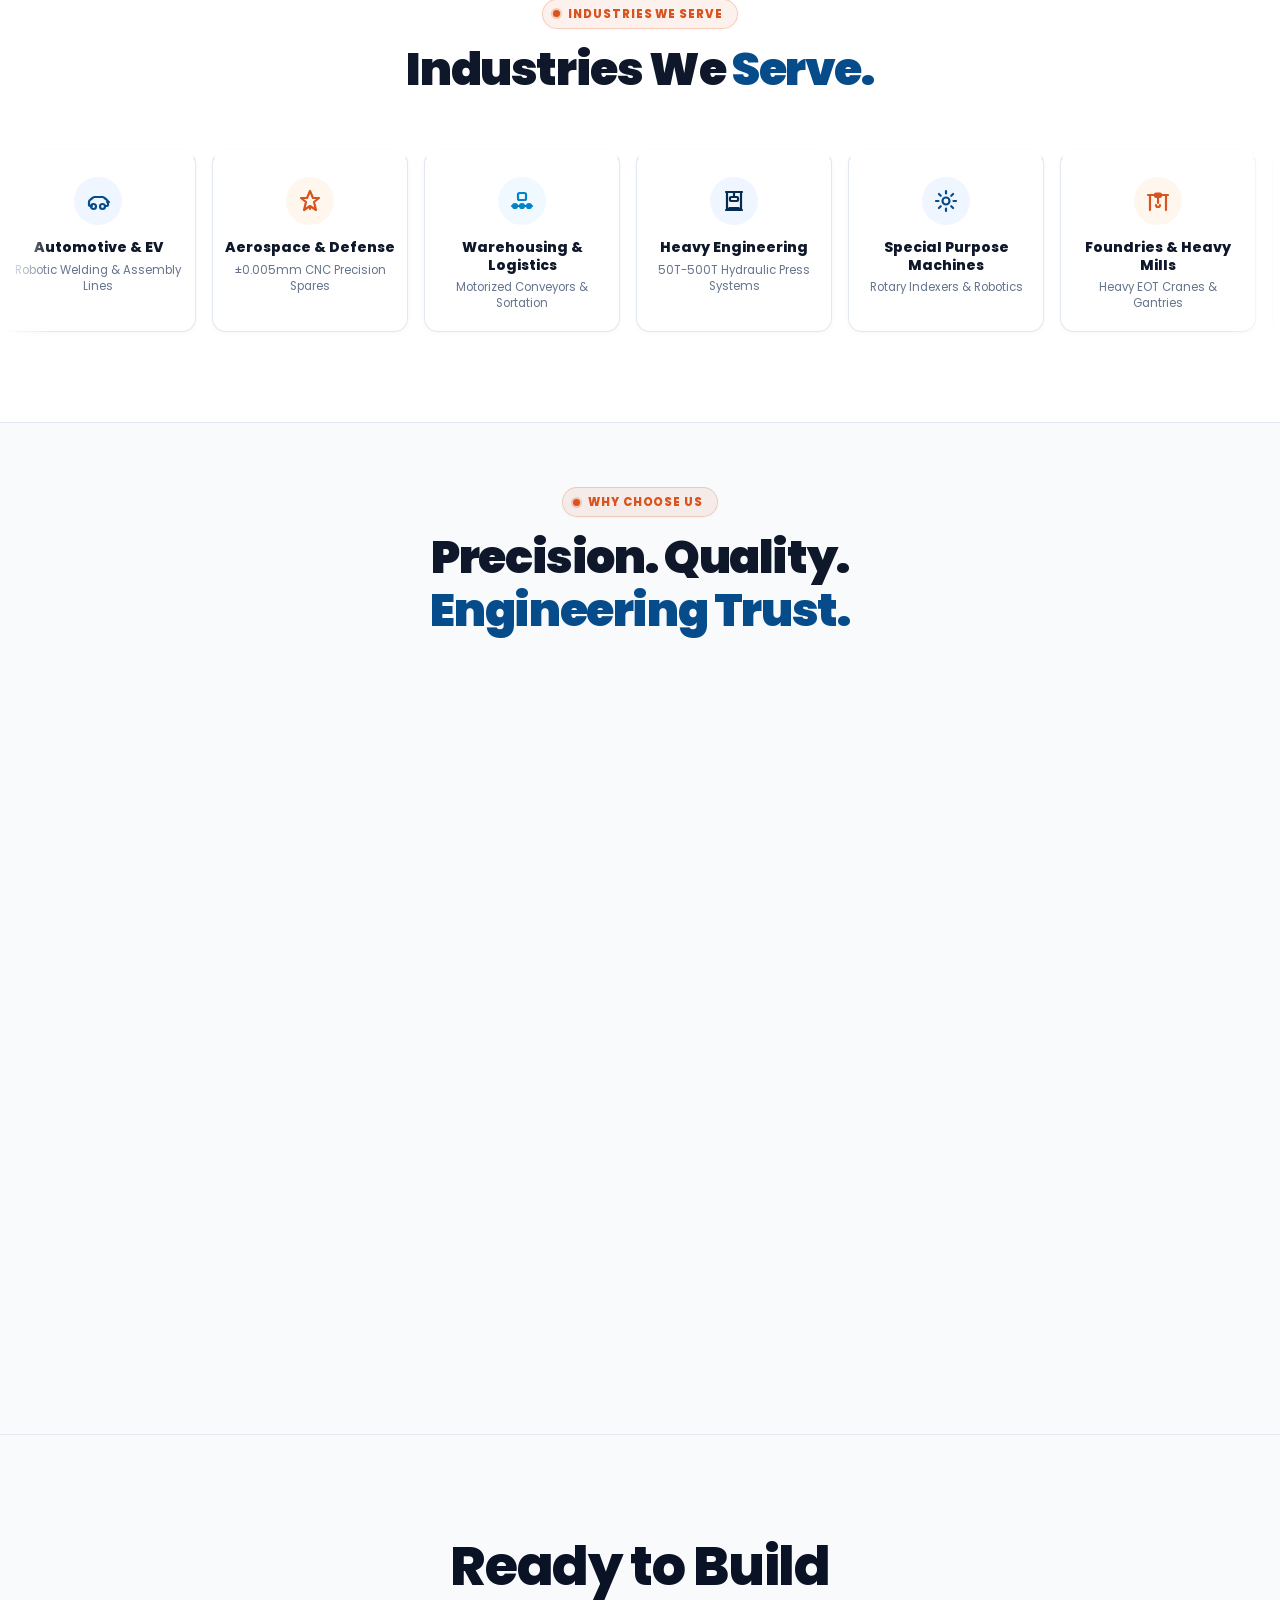
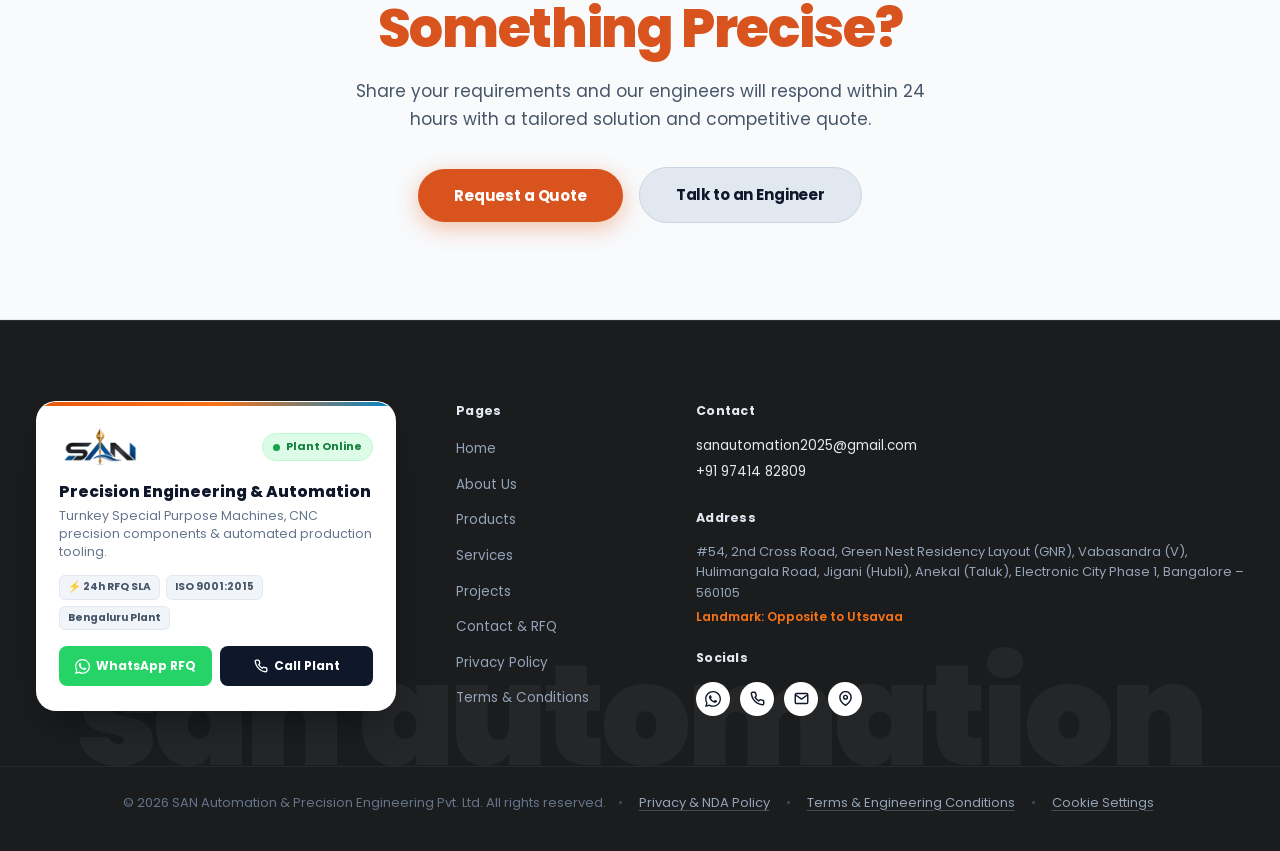
==== commit 25c82172: "Implement mobile sticky quick-action dock with functional Call, WhatsApp, and Lets Talk buttons" ====
--- a/index.html
+++ b/index.html
@@ -2397,7 +2397,40 @@
   </div>
 </section>
 </main>
-<!-- Floating Quick-Access Dial Bar -->
+<!-- Mobile Sticky Quick-Action Dock (Call, WhatsApp, Let's Talk) -->
+<nav class="mobile-sticky-dock" aria-label="Mobile Quick Contact Actions">
+  <!-- 1. Direct Phone Call -->
+  <a href="tel:+919741482809" class="msd-btn msd-btn--call" aria-label="Call SAN Automation Industrial Operations">
+    <div class="msd-icon-wrap">
+      <svg width="18" height="18" viewBox="0 0 24 24" fill="none" stroke="currentColor" stroke-width="2.3" stroke-linecap="round" stroke-linejoin="round" aria-hidden="true">
+        <path d="M22 16.92v3a2 2 0 0 1-2.18 2 19.79 19.79 0 0 1-8.63-3.07 19.5 19.5 0 0 1-6-6 19.79 19.79 0 0 1-3.07-8.67A2 2 0 0 1 4.11 2h3a2 2 0 0 1 2 1.72 12.84 12.84 0 0 0 .7 2.81 2 2 0 0 1-.45 2.11L8.09 9.91a16 16 0 0 0 6 6l1.27-1.27a2 2 0 0 1 2.11-.45 12.84 12.84 0 0 0 2.81.7A2 2 0 0 1 22 16.92z"></path>
+      </svg>
+    </div>
+    <span class="msd-label">Call</span>
+  </a>
+
+  <!-- 2. WhatsApp Direct Chat -->
+  <a href="https://wa.me/919741482809?text=Hello%20SAN%20Automation%20Team%2C%20I%20would%20like%20to%20inquire%20about%20your%20industrial%20engineering%20solutions." class="msd-btn msd-btn--whatsapp" target="_blank" rel="noopener" aria-label="Chat on WhatsApp with SAN Engineers">
+    <div class="msd-icon-wrap">
+      <svg width="18" height="18" viewBox="0 0 24 24" fill="currentColor" aria-hidden="true">
+        <path d="M.057 24l1.687-6.163c-1.041-1.804-1.588-3.849-1.587-5.946.003-6.556 5.338-11.891 11.893-11.891 3.181.001 6.167 1.24 8.413 3.488 2.245 2.248 3.481 5.236 3.48 8.414-.003 6.557-5.338 11.892-11.893 11.892-1.99-.001-3.951-.5-5.688-1.448l-6.305 1.654zm6.597-3.807c1.676.995 3.276 1.591 5.392 1.592 5.448 0 9.886-4.434 9.889-9.885.002-5.462-4.415-9.89-9.881-9.892-5.452 0-9.887 4.434-9.889 9.884-.001 2.225.651 3.891 1.746 5.634l-.999 3.648 3.742-.981zm11.387-5.464c-.074-.124-.272-.198-.57-.347-.297-.149-1.758-.868-2.031-.967-.272-.099-.47-.149-.669.149-.198.297-.768.967-.941 1.165-.173.198-.347.223-.644.074-.297-.149-1.255-.462-2.39-1.475-.883-.788-1.48-1.761-1.653-2.059-.173-.297-.018-.458.13-.606.134-.133.297-.347.446-.521.151-.172.2-.296.3-.495.099-.198.05-.372-.025-.521-.075-.148-.669-1.611-.916-2.206-.242-.579-.487-.501-.669-.51l-.57-.01c-.198 0-.52.074-.792.372s-1.04 1.016-1.04 2.479 1.065 2.876 1.213 3.074c.149.198 2.095 3.2 5.076 4.487.709.306 1.263.489 1.694.626.712.226 1.36.194 1.872.118.571-.085 1.758-.719 2.006-1.413.248-.695.248-1.29.173-1.414z"/>
+      </svg>
+    </div>
+    <span class="msd-label">WhatsApp</span>
+  </a>
+
+  <!-- 3. Let's Talk Consultation / RFQ -->
+  <a href="#contact" class="msd-btn msd-btn--talk" data-page="contact" data-scroll="rfq-form" id="msd-talk-btn" aria-label="Let's Talk - Request Technical Consultation">
+    <div class="msd-icon-wrap">
+      <svg width="18" height="18" viewBox="0 0 24 24" fill="none" stroke="currentColor" stroke-width="2.3" stroke-linecap="round" stroke-linejoin="round" aria-hidden="true">
+        <path d="M21 15a2 2 0 0 1-2 2H7l-4 4V5a2 2 0 0 1 2-2h14a2 2 0 0 1 2 2z"></path>
+      </svg>
+    </div>
+    <span class="msd-label">Let's Talk</span>
+  </a>
+</nav>
+
+<!-- Floating Quick-Access Dial Bar (Desktop Only) -->
 <div class="floating-dial">
   <a aria-label="Chat on WhatsApp" class="floating-btn floating-btn--wa" href="https://wa.me/919741482809?text=Hello%20SAN%20Automation,%20I%20would%20like%20to%20inquire%20about%20your%20engineering%20services" target="_blank" rel="noopener" title="Chat on WhatsApp (+91 97414 82809)">
     <svg width="28" height="28" viewBox="0 0 24 24" fill="#FFFFFF" aria-hidden="true">
--- a/css/style.css
+++ b/css/style.css
@@ -2327,43 +2327,113 @@
   border-radius: 10px;
 }
 
-/* Mobile Bottom Sheet adjustments */
+/* Mobile Compact & Centered Modal Dialog */
 @media (max-width: 640px) {
   .pillar-modal {
-    padding: 0;
-    align-items: flex-end;
+    padding: 16px !important;
+    align-items: center !important;
+    justify-content: center !important;
   }
   .pillar-modal-dialog {
-    max-width: 100%;
-    max-height: 88vh;
-    border-radius: 24px 24px 0 0;
-    border-bottom: none;
-    transform: translateY(100%);
+    width: 100% !important;
+    max-width: 375px !important;
+    max-height: 84vh !important;
+    border-radius: 20px !important;
+    border: 1px solid rgba(255, 255, 255, 0.16) !important;
+    box-shadow: 0 20px 50px rgba(0, 0, 0, 0.8), 0 0 0 1px rgba(255, 255, 255, 0.08) !important;
+    transform: scale(0.92) translateY(8px) !important;
+    margin: auto !important;
   }
   .pillar-modal.active .pillar-modal-dialog {
-    transform: translateY(0);
+    transform: scale(1) translateY(0) !important;
   }
   .pillar-modal-hero {
-    height: 175px;
-    min-height: 175px;
+    height: 120px !important;
+    min-height: 120px !important;
+  }
+  .pillar-modal-close {
+    top: 10px !important;
+    right: 10px !important;
+    width: 32px !important;
+    height: 32px !important;
+  }
+  .pillar-modal-close svg {
+    width: 16px !important;
+    height: 16px !important;
+  }
+  .pillar-modal-hero-badge {
+    bottom: 8px !important;
+    left: 12px !important;
+    right: 12px !important;
+    gap: 5px !important;
+  }
+  .pm-num {
+    font-size: 9.5px !important;
+    padding: 2px 6px !important;
+    border-radius: 4px !important;
+  }
+  .pm-tag {
+    font-size: 9px !important;
+    padding: 2px 7px !important;
+    border-radius: 4px !important;
+  }
+  .pm-badge {
+    font-size: 9px !important;
+    padding: 2px 7px !important;
+    border-radius: 4px !important;
   }
   .pillar-modal-body {
-    padding: 18px 20px 24px;
+    padding: 14px 16px 16px !important;
   }
   .pillar-modal-title {
-    font-size: 18px;
+    font-size: 16px !important;
+    line-height: 1.25 !important;
+    margin: 0 0 6px !important;
   }
   .pillar-modal-desc {
-    font-size: 12.5px;
-    line-height: 1.55;
-    margin-bottom: 14px;
+    font-size: 11.5px !important;
+    line-height: 1.45 !important;
+    margin: 0 0 10px !important;
+    color: #CBD5E1 !important;
+  }
+  .pillar-modal-specs-title {
+    font-size: 9px !important;
+    letter-spacing: 0.06em !important;
+    margin-bottom: 6px !important;
+  }
+  .pillar-modal-specs {
+    gap: 5px !important;
+    margin-bottom: 12px !important;
+  }
+  .pillar-modal-spec-item {
+    padding: 5px 9px !important;
+    font-size: 11px !important;
+    gap: 7px !important;
+    border-radius: 6px !important;
+  }
+  .pillar-modal-spec-item svg {
+    width: 12px !important;
+    height: 12px !important;
   }
   .pillar-modal-actions {
-    flex-direction: column;
-    gap: 10px;
+    flex-direction: row !important;
+    gap: 8px !important;
+    padding-top: 10px !important;
+    margin-top: auto !important;
   }
   .pillar-modal-actions .btn {
-    width: 100%;
+    font-size: 12px !important;
+    padding: 9px 12px !important;
+    border-radius: 8px !important;
+  }
+  #pm-dismiss-btn {
+    flex: 0 0 auto !important;
+    padding: 9px 12px !important;
+  }
+  #pm-inquire-btn {
+    flex: 1 !important;
+    padding: 9px 12px !important;
+    white-space: nowrap !important;
   }
 }
 
@@ -4434,6 +4504,112 @@
   background: #25D366;
 }
 
+/* ================================================= */
+/* Mobile Sticky Quick-Action Dock (Call, WhatsApp, Let's Talk) */
+/* ================================================= */
+.mobile-sticky-dock {
+  display: none;
+}
+
+@media (max-width: 768px) {
+  .mobile-sticky-dock {
+    position: fixed !important;
+    bottom: 0 !important;
+    left: 0 !important;
+    right: 0 !important;
+    z-index: 9990 !important;
+    display: flex !important;
+    align-items: center !important;
+    justify-content: space-between !important;
+    gap: 8px !important;
+    padding: 8px 12px calc(8px + env(safe-area-inset-bottom, 0px)) !important;
+    background: rgba(11, 17, 32, 0.94) !important;
+    backdrop-filter: blur(16px) !important;
+    -webkit-backdrop-filter: blur(16px) !important;
+    border-top: 1px solid rgba(255, 255, 255, 0.12) !important;
+    box-shadow: 0 -8px 24px rgba(0, 0, 0, 0.45) !important;
+  }
+
+  body {
+    padding-bottom: calc(64px + env(safe-area-inset-bottom, 0px)) !important;
+  }
+
+  .toast {
+    bottom: calc(68px + env(safe-area-inset-bottom, 0px)) !important;
+  }
+
+  .msd-btn {
+    flex: 1 1 0 !important;
+    min-width: 0 !important;
+    height: 44px !important;
+    display: flex !important;
+    align-items: center !important;
+    justify-content: center !important;
+    gap: 6px !important;
+    border-radius: 12px !important;
+    text-decoration: none !important;
+    font-family: var(--font-display, inherit) !important;
+    font-size: 13px !important;
+    font-weight: 700 !important;
+    letter-spacing: -0.01em !important;
+    transition: transform 0.15s ease, filter 0.15s ease, background-color 0.15s ease !important;
+    box-shadow: 0 2px 8px rgba(0, 0, 0, 0.25) !important;
+    user-select: none !important;
+    -webkit-tap-highlight-color: transparent !important;
+  }
+
+  .msd-btn:active {
+    transform: scale(0.96) !important;
+  }
+
+  .msd-icon-wrap {
+    display: flex !important;
+    align-items: center !important;
+    justify-content: center !important;
+    flex-shrink: 0 !important;
+  }
+
+  .msd-label {
+    white-space: nowrap !important;
+  }
+
+  /* 1. Direct Call */
+  .msd-btn--call {
+    background: rgba(255, 255, 255, 0.08) !important;
+    color: #FFFFFF !important;
+    border: 1px solid rgba(255, 255, 255, 0.18) !important;
+  }
+  .msd-btn--call:hover,
+  .msd-btn--call:active {
+    background: rgba(255, 255, 255, 0.14) !important;
+    border-color: rgba(255, 255, 255, 0.3) !important;
+  }
+
+  /* 2. WhatsApp Direct Chat */
+  .msd-btn--whatsapp {
+    background: #25D366 !important;
+    color: #FFFFFF !important;
+    border: 1px solid rgba(37, 211, 102, 0.45) !important;
+    box-shadow: 0 3px 12px rgba(37, 211, 102, 0.35) !important;
+  }
+  .msd-btn--whatsapp:hover,
+  .msd-btn--whatsapp:active {
+    filter: brightness(1.08) !important;
+  }
+
+  /* 3. Let's Talk Technical Consultation */
+  .msd-btn--talk {
+    background: var(--san-rust, #EA580C) !important;
+    color: #FFFFFF !important;
+    border: 1px solid rgba(234, 88, 12, 0.45) !important;
+    box-shadow: 0 3px 12px rgba(234, 88, 12, 0.35) !important;
+  }
+  .msd-btn--talk:hover,
+  .msd-btn--talk:active {
+    filter: brightness(1.08) !important;
+  }
+}
+
 /* Toast */
 .toast {
   position: fixed;
@@ -5585,27 +5761,9 @@
   .header-actions .btn-rust {
     display: none !important;
   }
-  /* Floating WhatsApp dial: Clean bottom-right positioning matching reference */
+  /* Floating WhatsApp dial: Hidden on mobile in favor of the unified mobile sticky dock */
   .floating-dial {
-    display: flex !important;
-    position: fixed !important;
-    bottom: 20px !important;
-    right: 20px !important;
-    z-index: 999 !important;
-  }
-  .floating-btn {
-    width: 52px !important;
-    height: 52px !important;
-    border-radius: 50% !important;
-    display: flex !important;
-    align-items: center !important;
-    justify-content: center !important;
-    box-shadow: 0 8px 24px rgba(0, 0, 0, 0.35) !important;
-  }
-  .floating-btn--wa {
-    background: #25D366 !important;
-    color: #FFFFFF !important;
-    font-size: 24px !important;
+    display: none !important;
   }
   /* 1b. Premium Minimalist Animated Hamburger Button */
   .menu-btn {
@@ -6155,18 +6313,9 @@
     border-radius: 50% !important;
   }
 
-  /* Floating WhatsApp Button: Safe Corner Docking */
+  /* Floating dial hidden on mobile in favor of sticky dock */
   .floating-dial {
-    display: flex !important;
-    position: fixed !important;
-    bottom: 16px !important;
-    right: 14px !important;
-    z-index: 9999 !important;
-  }
-  .floating-btn {
-    width: 48px !important;
-    height: 48px !important;
-    box-shadow: 0 4px 16px rgba(37, 211, 102, 0.45) !important;
+    display: none !important;
   }
 
   /* 9. Breakdown Consultation Banner Mobile */
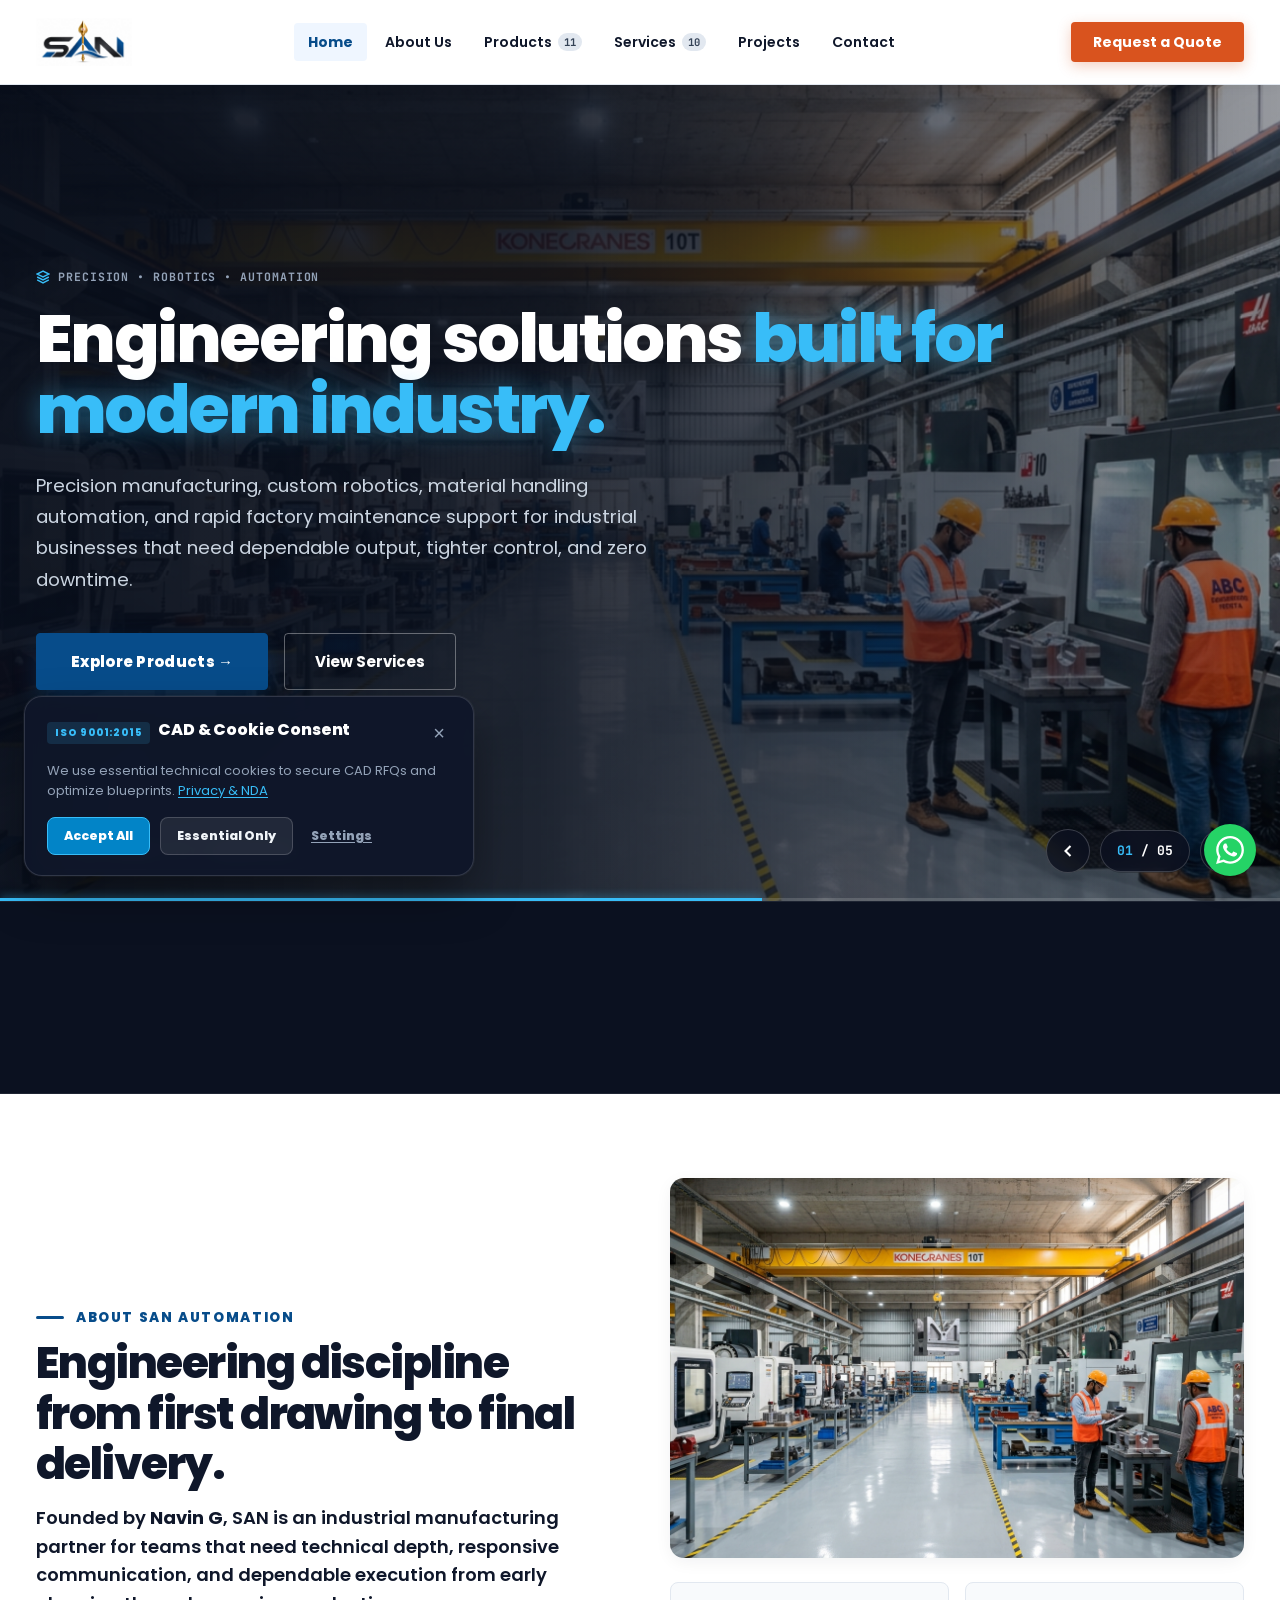
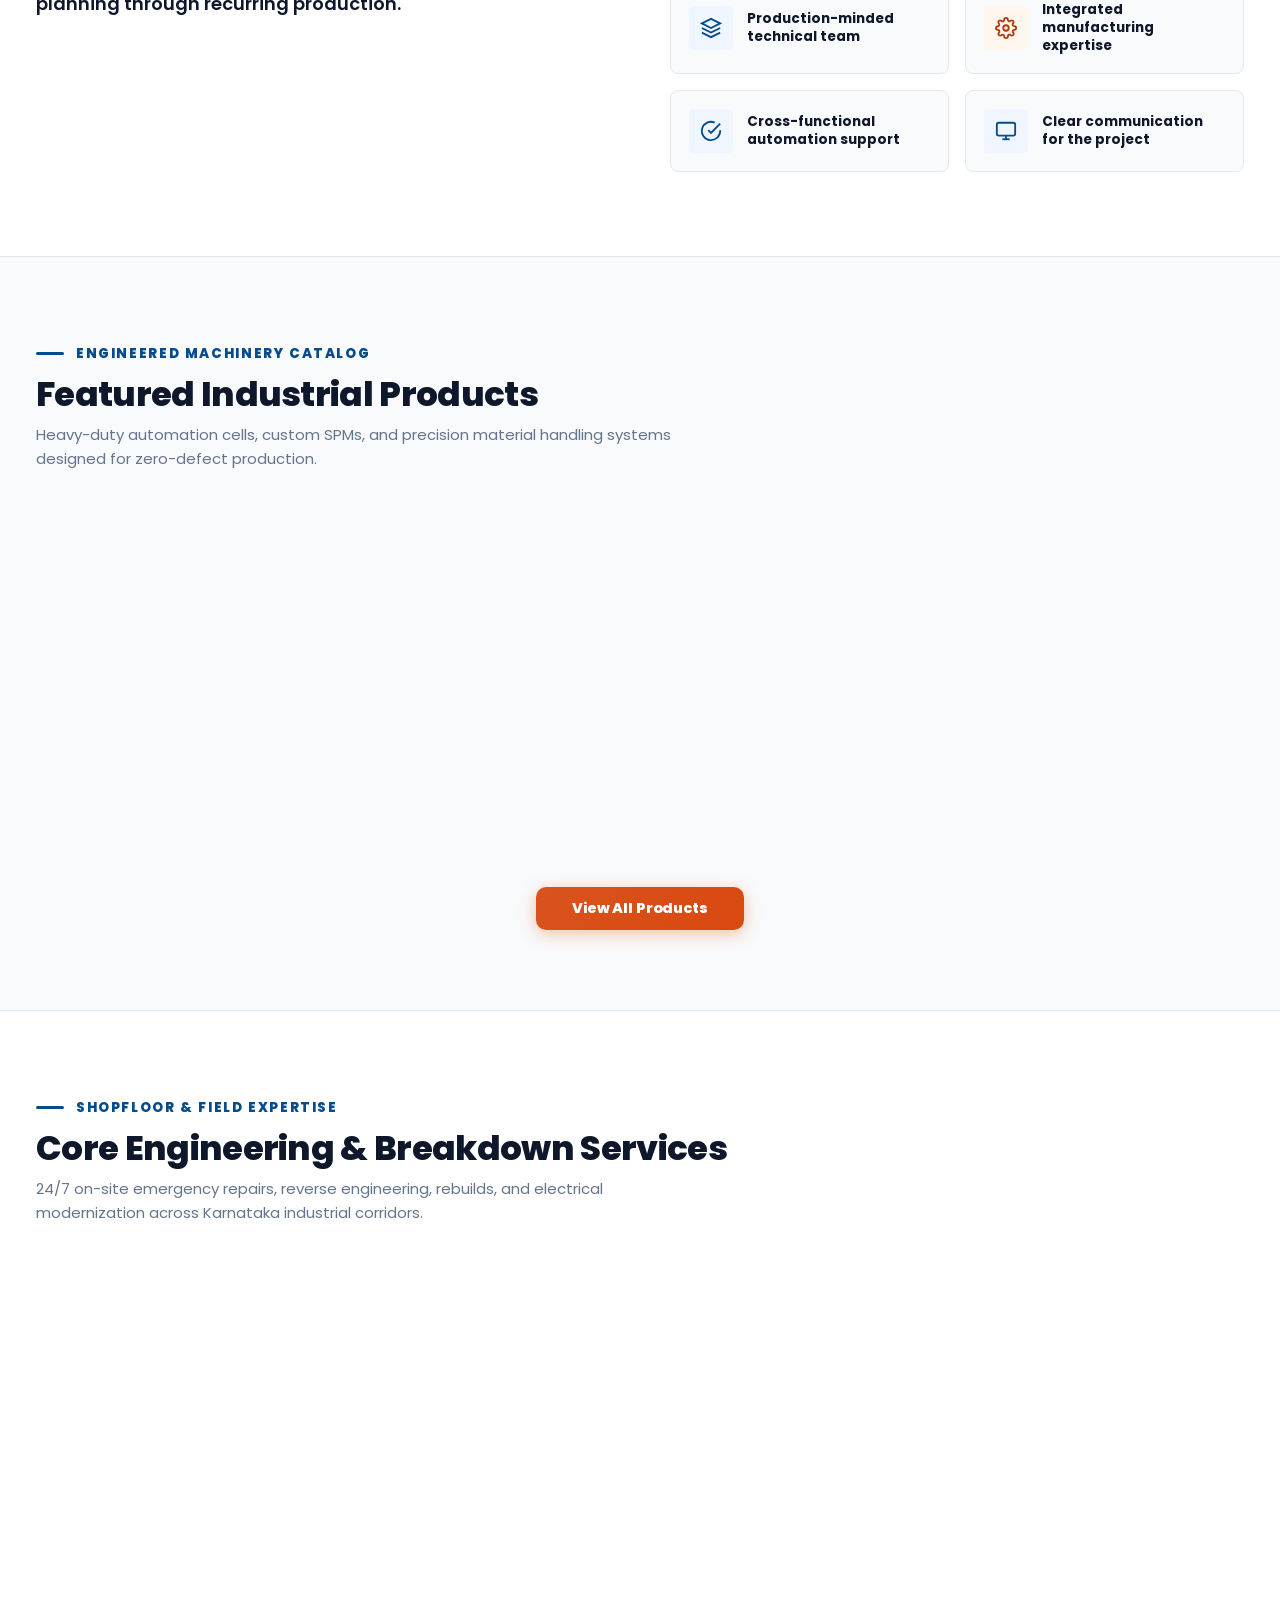
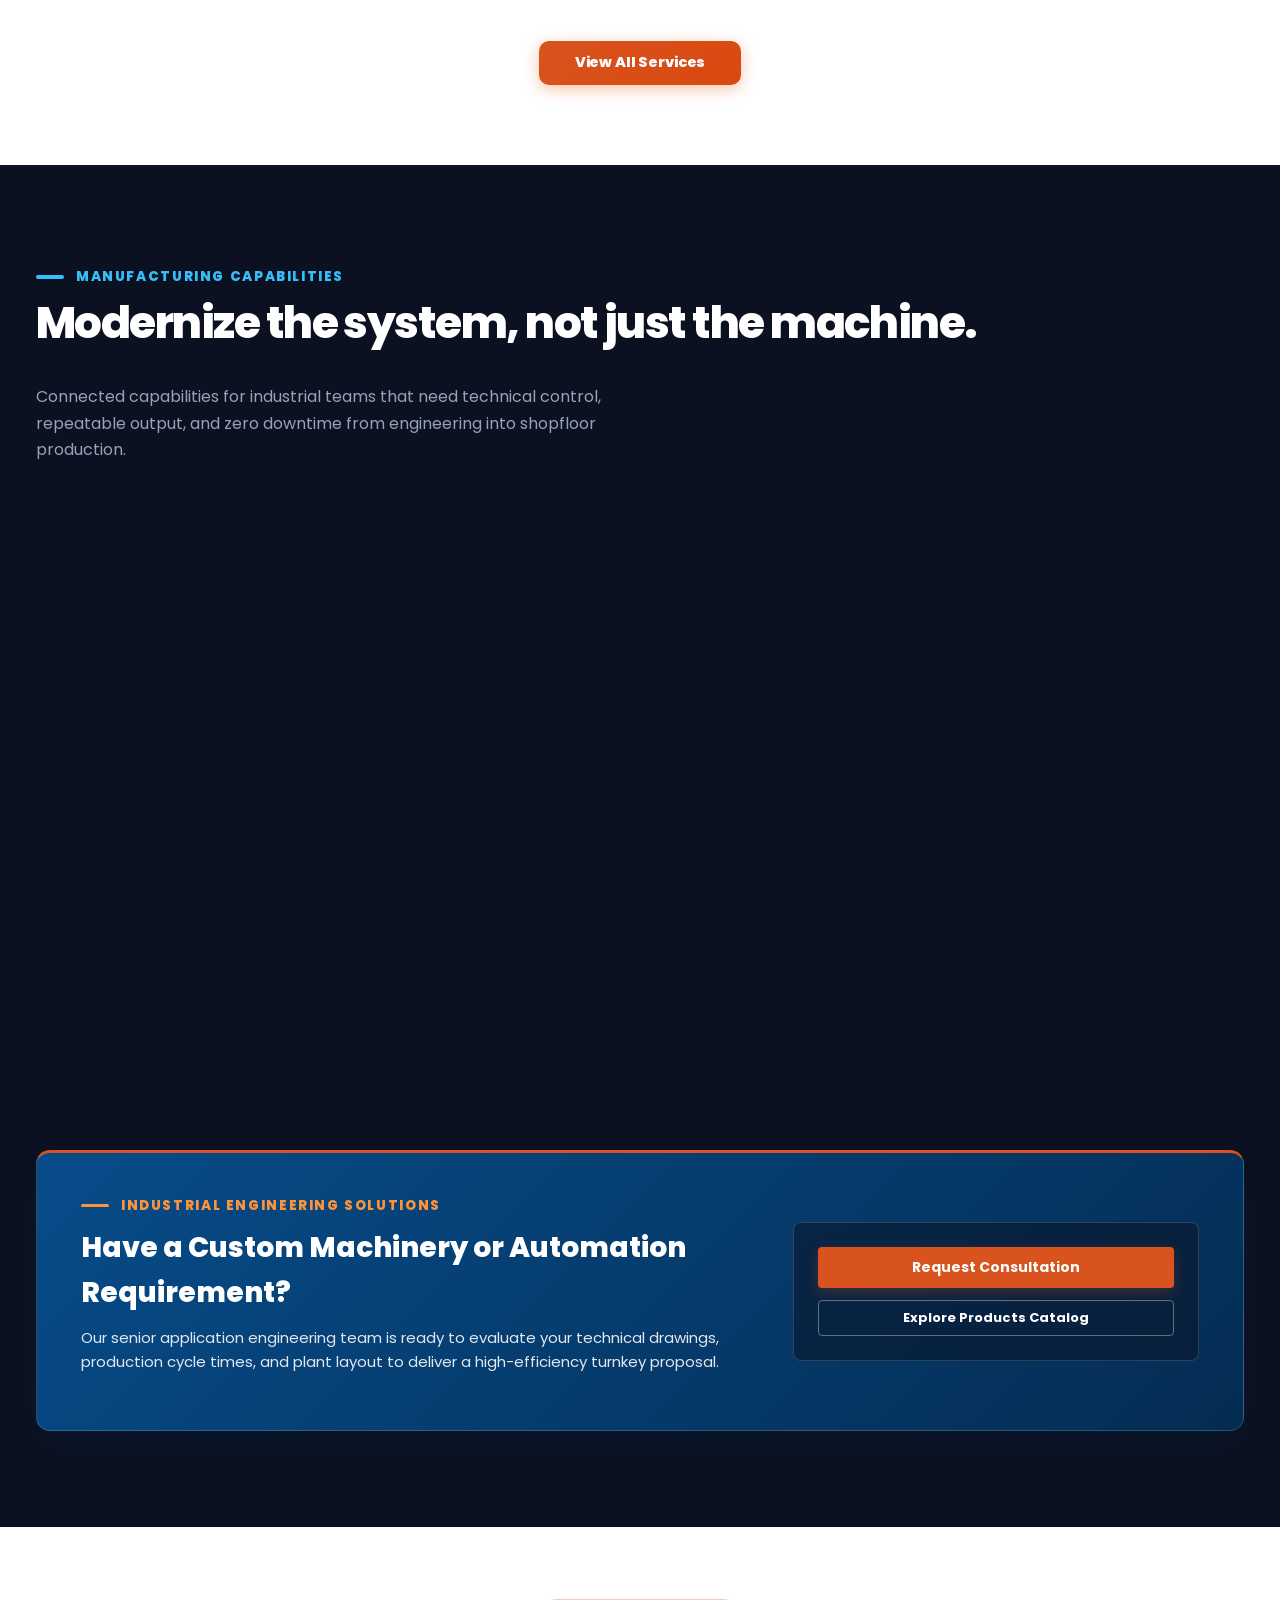
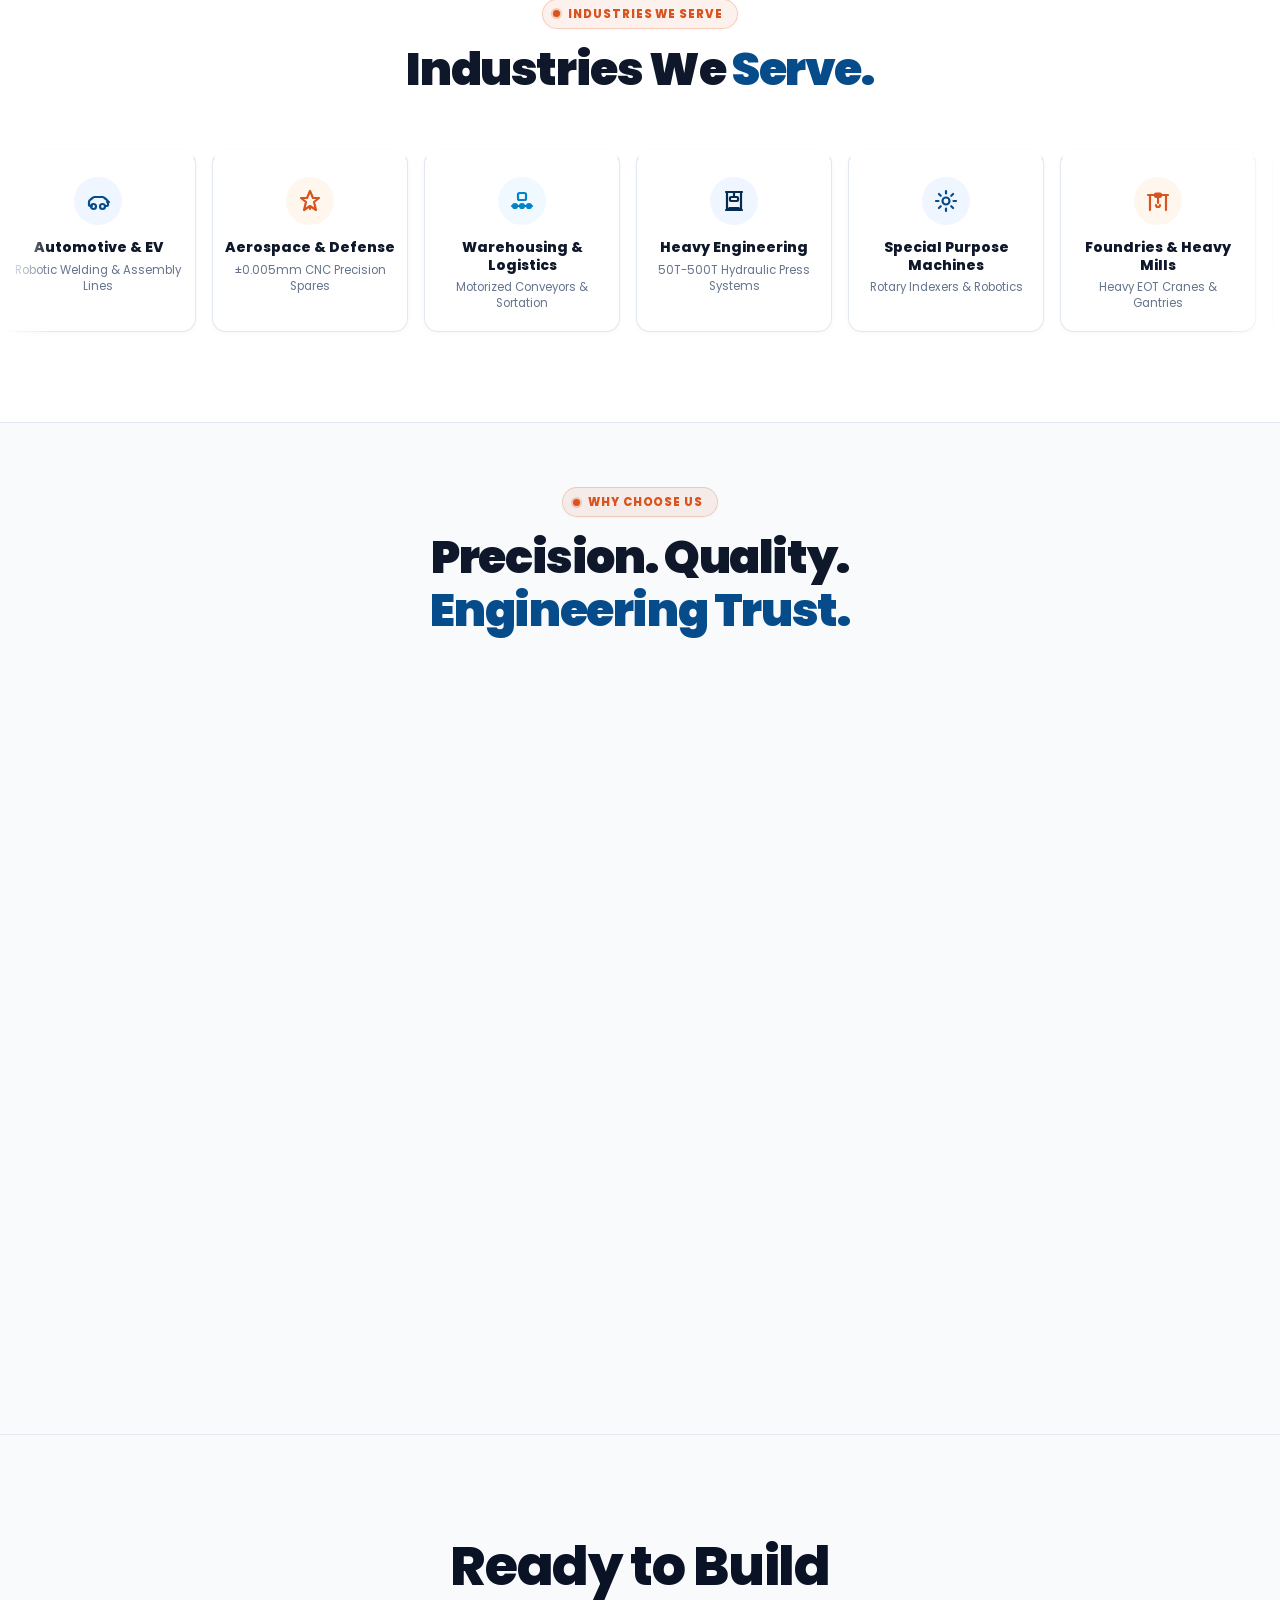
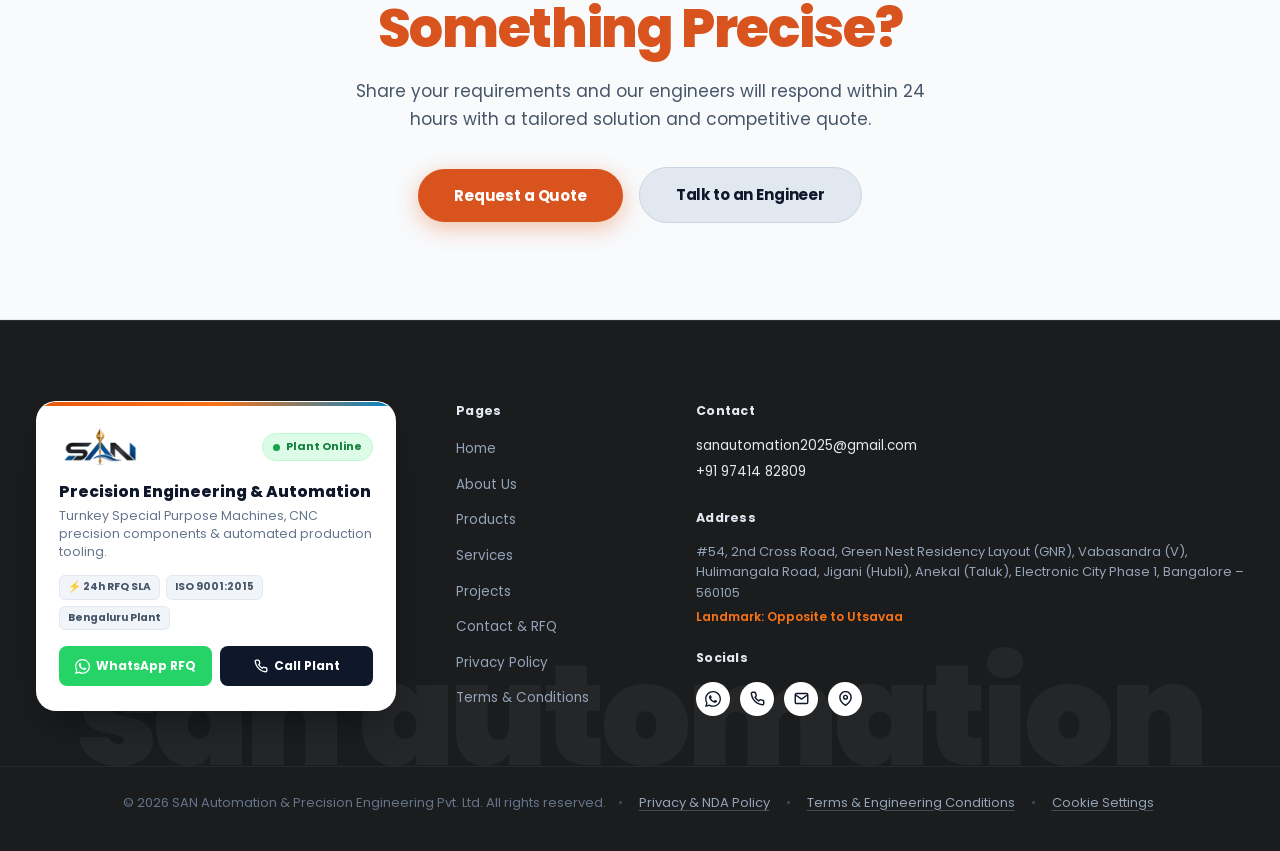
==== commit 0c27e3fb: "Align mobile hero typography, pretitle tag, and stacked action buttons 1:1 with reference" ====
--- a/index.html
+++ b/index.html
@@ -126,6 +126,12 @@
 <div class="hero-grid-indux">
 <!-- Left Editorial Column -->
 <div class="hero-editorial-col">
+<div class="hero-indux-pretitle">
+  <span class="hip-icon">
+    <svg width="14" height="14" viewBox="0 0 24 24" fill="none" stroke="currentColor" stroke-width="2.5"><polygon points="12 2 2 7 12 12 22 7 12 2"></polygon><polyline points="2 17 12 22 22 17"></polyline><polyline points="2 12 12 17 22 12"></polyline></svg>
+  </span>
+  <span class="hip-text">PRECISION &bull; ROBOTICS &bull; AUTOMATION</span>
+</div>
 <h1 class="hero-indux-title">
   Engineering solutions <span class="hero-accent">built for modern industry.</span>
 </h1>
@@ -134,11 +140,11 @@
 </p>
 <div class="hero-indux-actions">
   <button class="hero-btn-primary" data-page="products" type="button">
-    Explore Products
-</button>
+    Explore Products &rarr;
+  </button>
   <button class="hero-btn-secondary" data-page="services" type="button">
     View Services
-</button>
+  </button>
 </div>
 </div>
 </div>
--- a/css/style.css
+++ b/css/style.css
@@ -5249,6 +5249,25 @@
   gap: 0;
 }
 
+/* Pretitle Subhead */
+.hero-indux-pretitle {
+  display: inline-flex;
+  align-items: center;
+  gap: 8px;
+  font-family: var(--font-mono, monospace);
+  font-size: 11.5px;
+  font-weight: 700;
+  letter-spacing: 0.08em;
+  color: #94A3B8;
+  text-transform: uppercase;
+  margin-bottom: 16px;
+}
+.hero-indux-pretitle .hip-icon {
+  color: #38BDF8;
+  display: flex;
+  align-items: center;
+}
+
 /* Left Editorial Column */
 .hero-indux-title {
   font-family: var(--font-display);
@@ -5888,13 +5907,13 @@
     display: none !important;
   }
 
-  /* 4. Full-Screen Mobile Hero Viewport (Content Placed Down At Bottom) */
+  /* 4. Full-Screen Mobile Hero Viewport (1:1 Reference Match to YoTechno Design) */
   .hero-fold-wrapper {
     min-height: calc(100svh - 64px) !important;
     min-height: calc(100dvh - 64px) !important;
     display: flex !important;
     flex-direction: column !important;
-    justify-content: flex-end !important;
+    justify-content: flex-start !important;
     width: 100% !important;
     box-sizing: border-box !important;
     position: relative !important;
@@ -5906,8 +5925,8 @@
     min-height: calc(100dvh - 64px) !important;
     display: flex !important;
     flex-direction: column !important;
-    justify-content: flex-end !important;
-    padding: 24px 0 24px !important;
+    justify-content: flex-start !important;
+    padding: 24px 0 calc(76px + env(safe-area-inset-bottom, 0px)) !important;
     width: 100% !important;
     overflow: hidden !important;
     box-sizing: border-box !important;
@@ -5918,14 +5937,16 @@
     width: 100% !important;
     position: relative !important;
     z-index: 3 !important;
-    margin-top: auto !important;
+    margin-top: 0 !important;
+    margin-bottom: 0 !important;
+    transform: none !important;
   }
   .hero-bg-overlay {
     background: linear-gradient(
       180deg,
-      rgba(6, 11, 22, 0.15) 0%,
-      rgba(6, 11, 22, 0.5) 40%,
-      rgba(6, 11, 22, 0.92) 80%,
+      rgba(6, 11, 22, 0.42) 0%,
+      rgba(6, 11, 22, 0.78) 42%,
+      rgba(6, 11, 22, 0.94) 80%,
       rgba(6, 11, 22, 0.98) 100%
     ) !important;
   }
@@ -5940,12 +5961,32 @@
     text-align: left !important;
     margin: 0 !important;
   }
+
+  /* Pretitle Tag: Clean Tracked Subhead matching reference */
+  .hero-indux-pretitle {
+    display: inline-flex !important;
+    align-items: center !important;
+    gap: 8px !important;
+    font-size: 11px !important;
+    font-weight: 700 !important;
+    letter-spacing: 0.08em !important;
+    color: #94A3B8 !important;
+    text-transform: uppercase !important;
+    margin-bottom: 14px !important;
+  }
+  .hero-indux-pretitle .hip-icon {
+    color: #38BDF8 !important;
+    display: flex !important;
+    align-items: center !important;
+  }
+
+  /* Title: Bold, punchy headline matching reference font scale */
   .hero-indux-title {
-    font-size: clamp(26px, 7.5vw, 34px) !important;
-    line-height: 1.18 !important;
-    font-weight: 800 !important;
-    letter-spacing: -0.03em !important;
-    margin-bottom: 12px !important;
+    font-size: clamp(30px, 8.5vw, 36px) !important;
+    line-height: 1.15 !important;
+    font-weight: 850 !important;
+    letter-spacing: -0.035em !important;
+    margin-bottom: 16px !important;
     color: #FFFFFF !important;
     max-width: 100% !important;
     word-break: break-word !important;
@@ -5957,11 +5998,13 @@
     text-shadow: 0 0 22px rgba(56, 189, 248, 0.45) !important;
     display: inline !important;
   }
+
+  /* Description: Slate gray, perfectly sized and legible */
   .hero-indux-desc {
     font-size: 14px !important;
-    line-height: 1.58 !important;
-    margin-bottom: 20px !important;
-    color: #E2E8F0 !important;
+    line-height: 1.55 !important;
+    margin-bottom: 24px !important;
+    color: #94A3B8 !important;
     max-width: 100% !important;
     margin-left: 0 !important;
     margin-right: 0 !important;
@@ -5969,30 +6012,30 @@
     text-shadow: 0 1px 8px rgba(0, 0, 0, 0.85) !important;
   }
 
-  /* Buttons: Two In A Row Side-by-Side */
+  /* Action Buttons: Stacked Vertically, Full Width matching reference */
   .hero-indux-actions {
-    display: grid !important;
-    grid-template-columns: 1fr 1fr !important;
-    gap: 10px !important;
+    display: flex !important;
+    flex-direction: column !important;
+    gap: 12px !important;
     width: 100% !important;
-    margin: 0 0 4px 0 !important;
+    margin: 0 !important;
   }
   .hero-btn-primary,
   .hero-btn-secondary {
     width: 100% !important;
     min-width: 0 !important;
+    height: 48px !important;
     min-height: 48px !important;
-    height: auto !important;
-    padding: 12px 8px !important;
+    padding: 0 16px !important;
     display: flex !important;
     align-items: center !important;
     justify-content: center !important;
-    font-family: var(--font-main) !important;
-    font-size: 13.5px !important;
-    font-weight: 700 !important;
-    border-radius: 10px !important;
+    font-family: var(--font-display, inherit) !important;
+    font-size: 14.5px !important;
+    font-weight: 750 !important;
+    border-radius: 12px !important;
     text-align: center !important;
-    line-height: 1.25 !important;
+    line-height: 1 !important;
     box-sizing: border-box !important;
     text-decoration: none !important;
     letter-spacing: -0.01em !important;
@@ -6000,24 +6043,24 @@
     transition: transform 0.18s ease, box-shadow 0.18s ease !important;
   }
   .hero-btn-primary {
-    background: linear-gradient(135deg, var(--san-rust) 0%, #D9480F 100%) !important;
+    background: var(--san-rust, #EA580C) !important;
     color: #FFFFFF !important;
     border: none !important;
     box-shadow: 0 4px 18px rgba(234, 88, 12, 0.45) !important;
   }
   .hero-btn-primary:active {
-    transform: scale(0.97) !important;
+    transform: scale(0.98) !important;
   }
   .hero-btn-secondary {
-    background: rgba(11, 29, 58, 0.65) !important;
+    background: rgba(11, 29, 58, 0.4) !important;
     backdrop-filter: blur(8px) !important;
     -webkit-backdrop-filter: blur(8px) !important;
     color: #FFFFFF !important;
-    border: 1px solid rgba(255, 255, 255, 0.28) !important;
+    border: 1.5px solid rgba(255, 255, 255, 0.28) !important;
     box-shadow: 0 2px 8px rgba(0, 0, 0, 0.3) !important;
   }
   .hero-btn-secondary:active {
-    transform: scale(0.97) !important;
+    transform: scale(0.98) !important;
   }
 
   /* Hide desktop slideshow controls and blue dividing line on mobile */
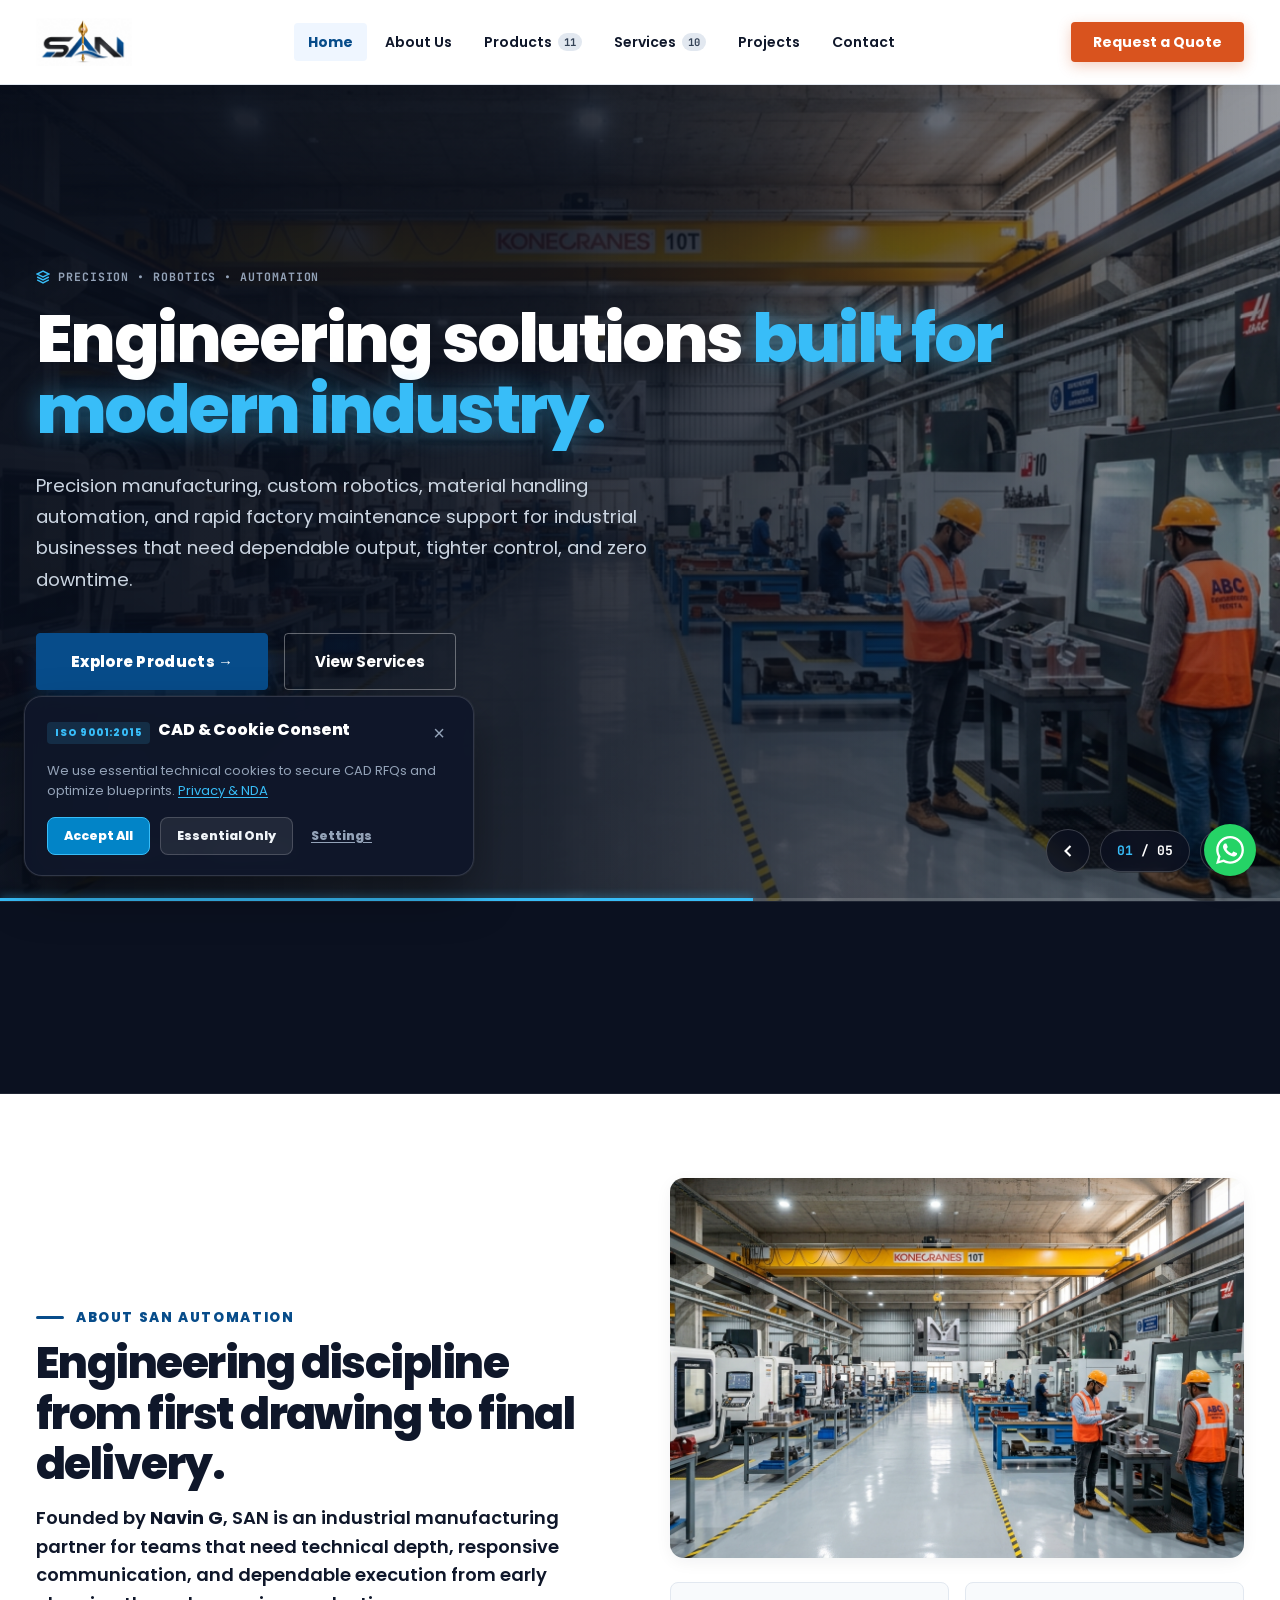
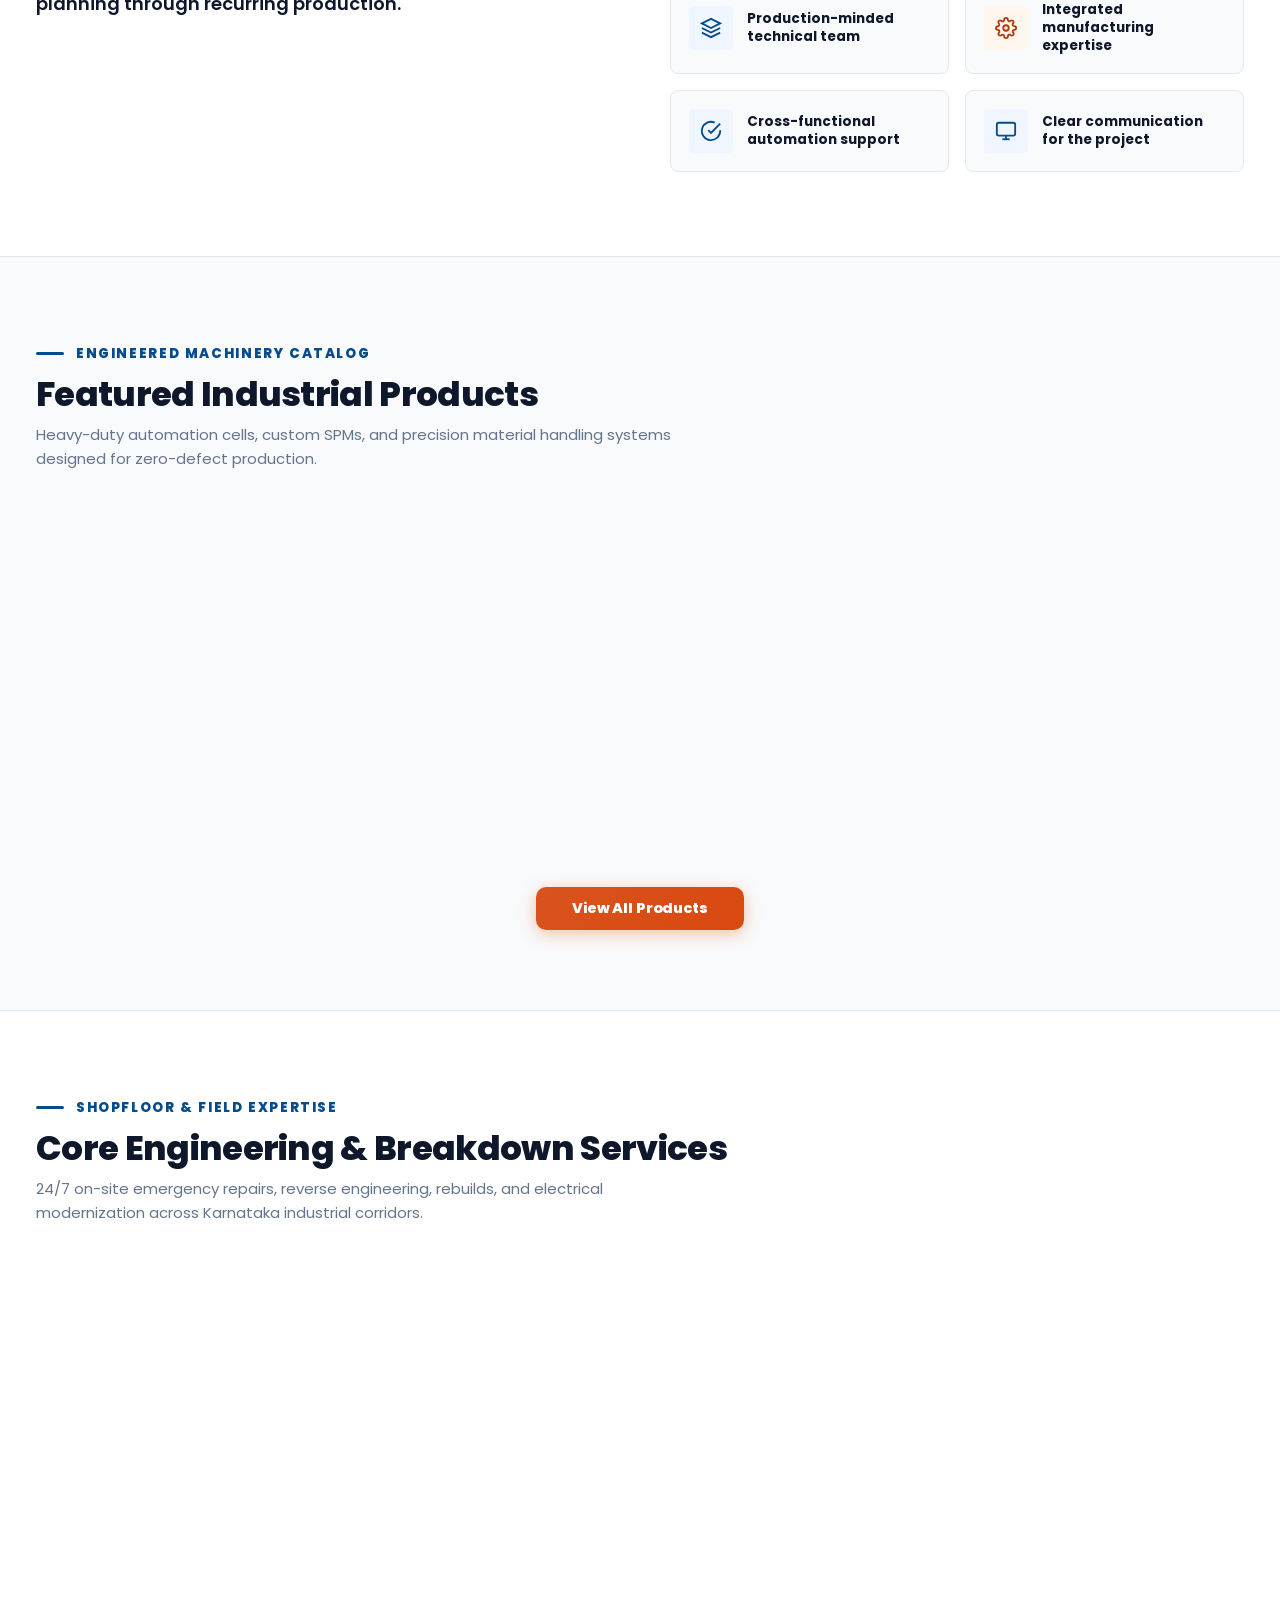
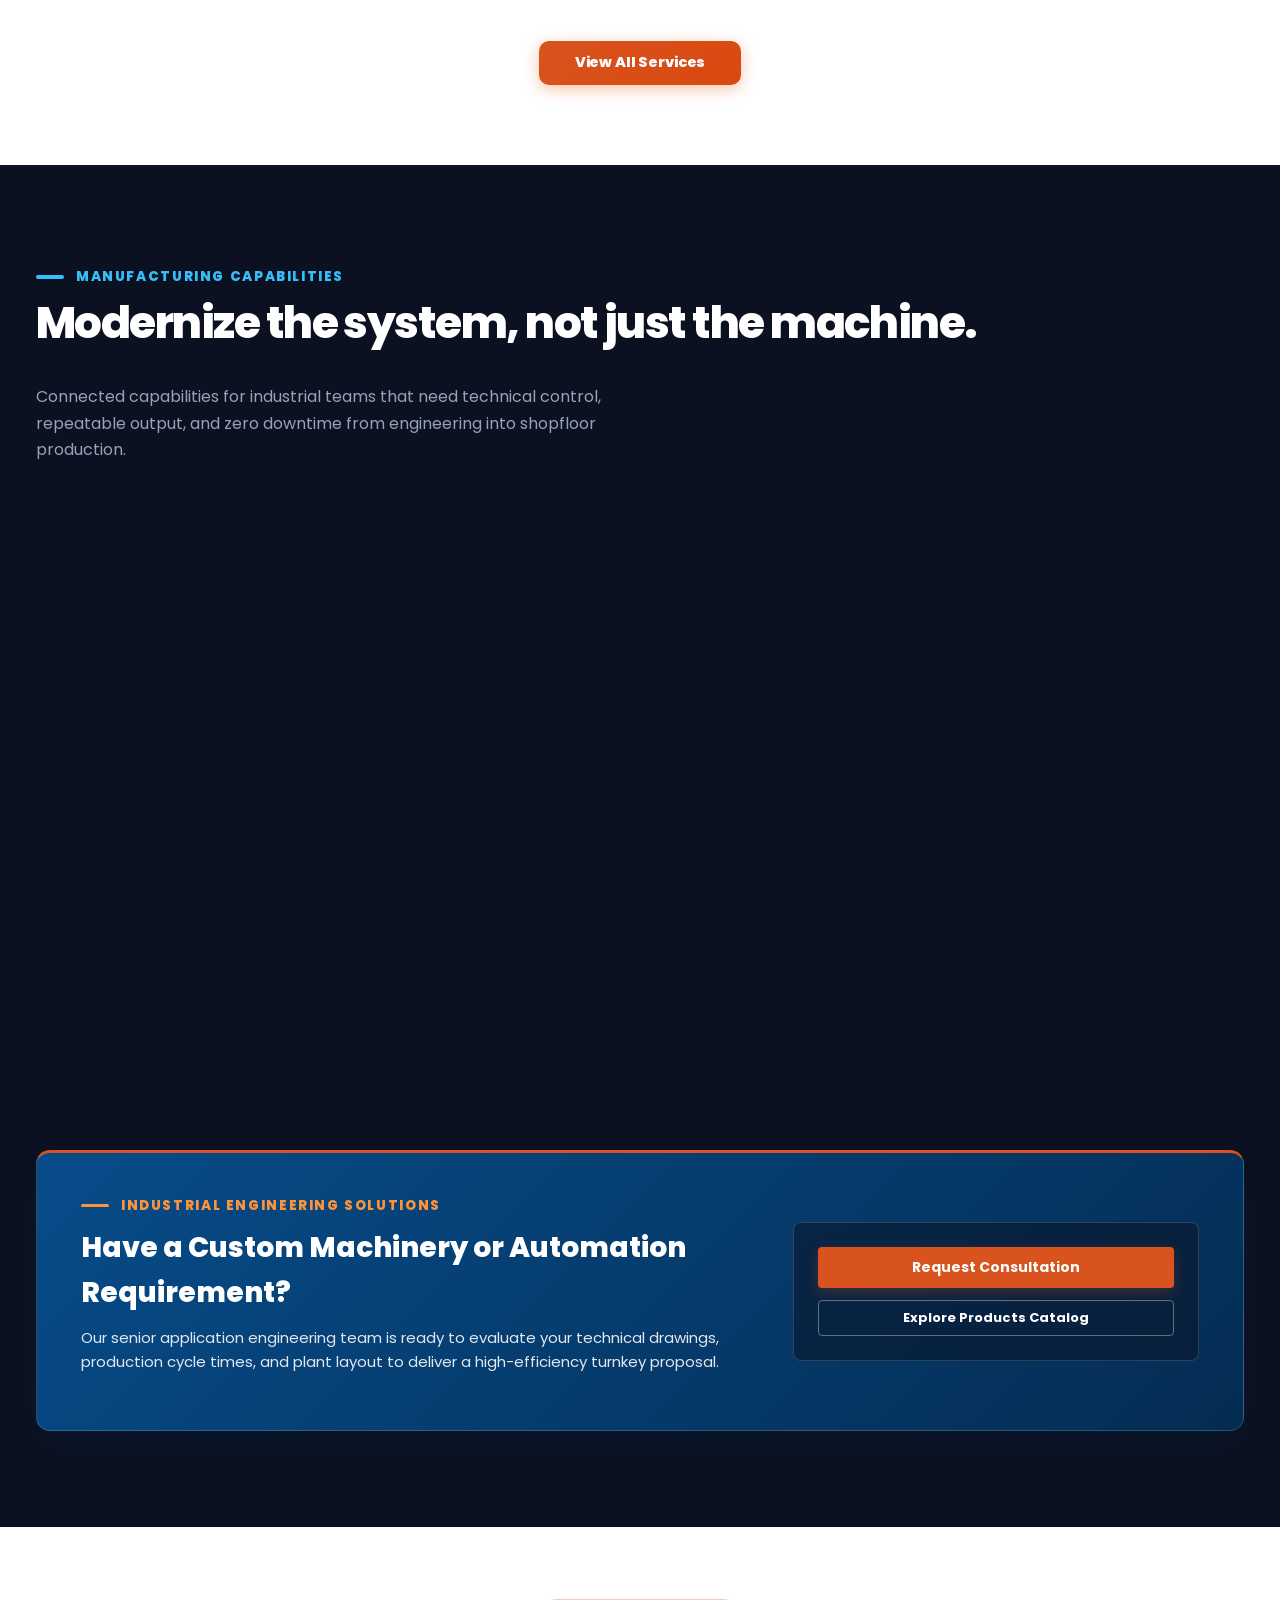
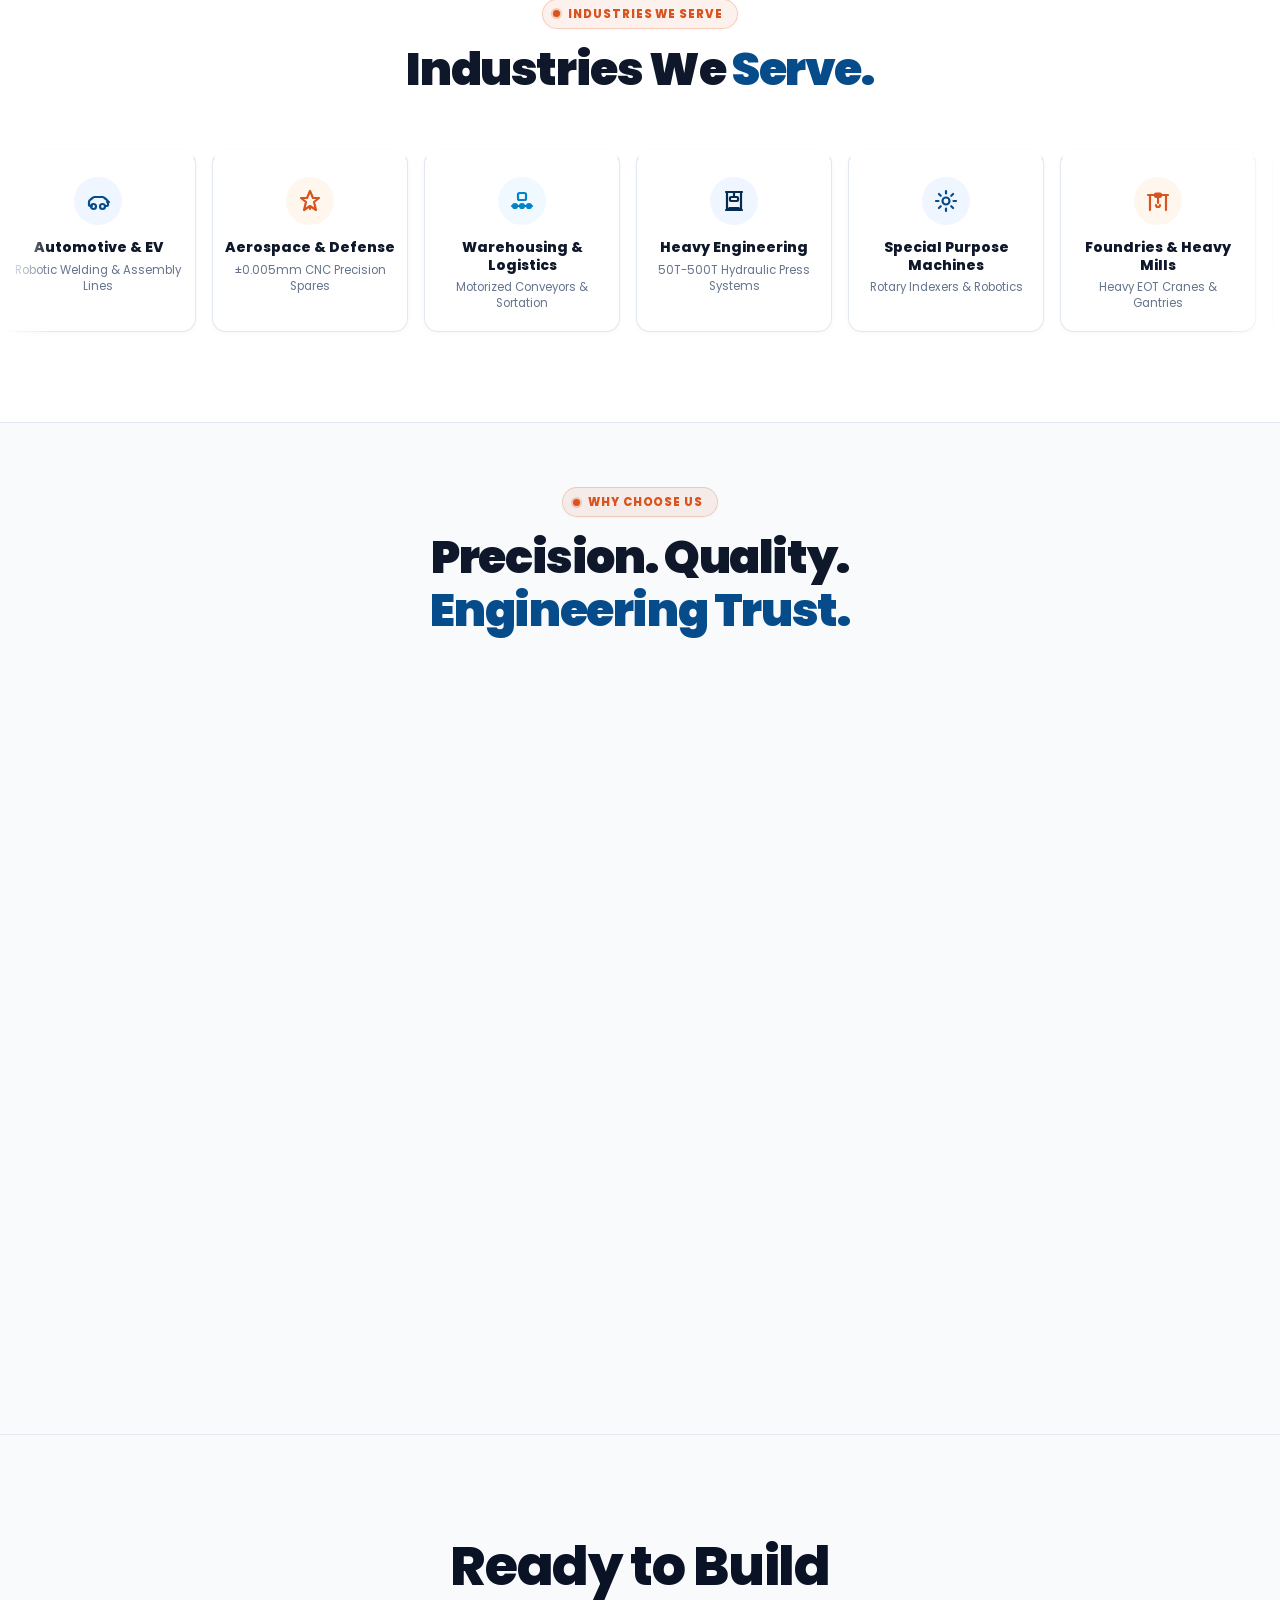
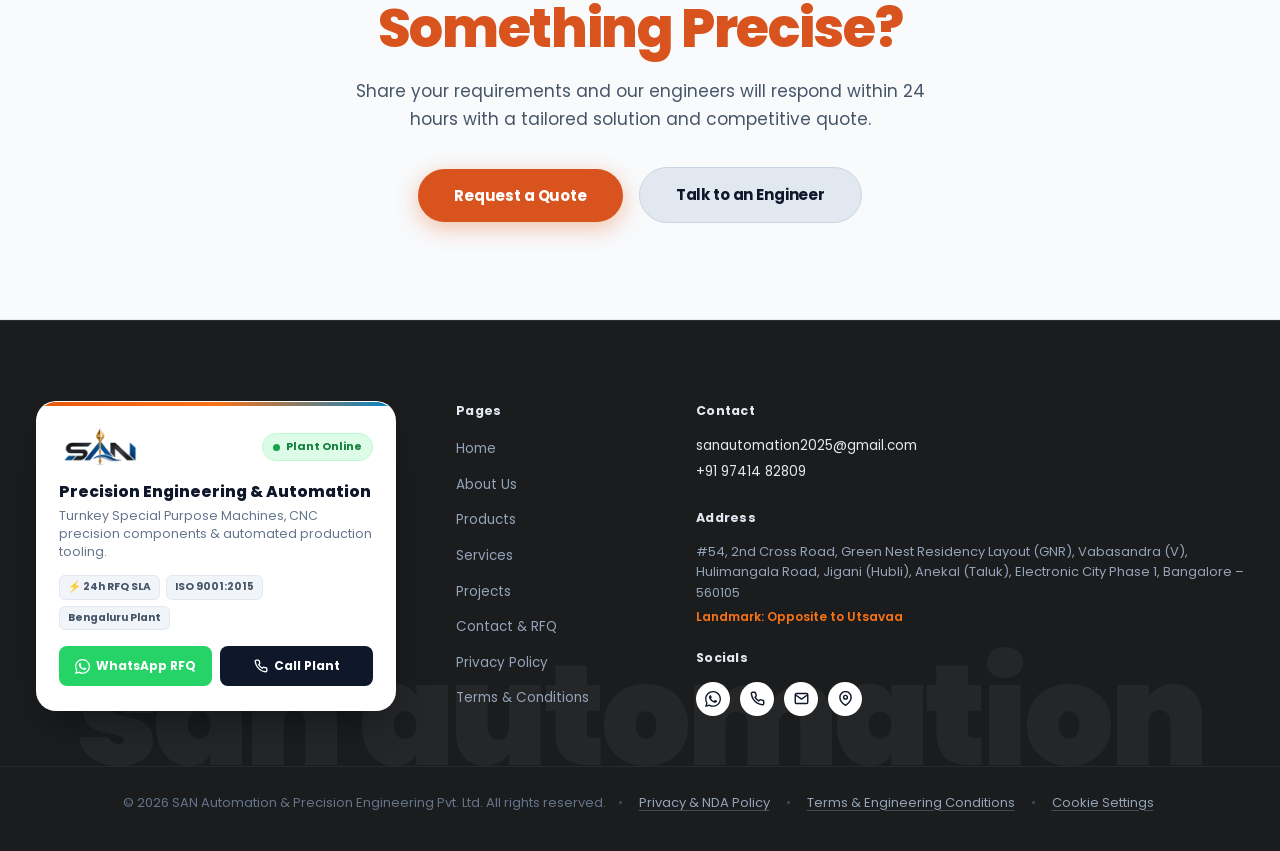
==== commit a7eb62bc: "Implement comprehensive SEO: meta tags, Open Graph, Twitter Cards, structured data (Organization + L" ====
--- a/index.html
+++ b/index.html
@@ -1,13 +1,50 @@
 <!DOCTYPE html>
 
-<html lang="en">
+<html lang="en" dir="ltr" itemscope itemtype="https://schema.org/WebPage">
 <head>
 <meta charset="utf-8"/>
 <meta content="width=device-width, initial-scale=1, viewport-fit=cover" name="viewport"/>
-<title>SAN Automation &amp; Precision Engineering | Industrial Products, Robotics &amp; Precision Engineering</title>
-<meta content="SAN Automation &amp; Precision Engineering - Premier Bengaluru manufacturer of industrial trolleys, conveyors, crane setups, robotics automation, and 24/7 emergency machine breakdown, repair &amp; AMC services." name="description"/>
+<title>SAN Automation & Precision Engineering Bangalore | Custom Robotics, SPM Machines & Industrial Automation</title>
+<meta name="description" content="SAN Automation & Precision Engineering — Bangalore's trusted manufacturer of custom robotics cells, special purpose machines (SPM), CNC precision components, industrial conveyors, cranes, trolleys, and 24/7 emergency breakdown services. ISO 9001:2015 compliant. 35,000 sq.ft Peenya plant. Founded by Navin G."/>
+<meta name="keywords" content="SAN Automation Bangalore, precision engineering Bangalore, special purpose machines India, custom robotics automation, industrial conveyor manufacturer, CNC machining Bangalore, turnkey robotic welding cells, material handling systems, industrial trolley manufacturer, crane setup Bangalore, fork lifter manufacturer, machine breakdown service Bangalore, AMC maintenance industrial, factory relocation services, hydraulic press manufacturer, jigs and fixtures, electrical panel manufacturing, reverse engineering services, safety guarding systems, preventive maintenance industrial, Peenya manufacturing, Electronic City Phase 1, Navin G founder, SAN Precision Engineering Pvt Ltd"/>
+<meta name="robots" content="index, follow, max-image-preview:large, max-snippet:-1, max-video-preview:-1"/>
+<meta name="author" content="SAN Automation & Precision Engineering Pvt. Ltd."/>
+<meta name="geo.region" content="IN-KA"/>
+<meta name="geo.placename" content="Bangalore, Karnataka"/>
+<meta name="geo.position" content="12.8458;77.6692"/>
+<meta name="ICBM" content="12.8458, 77.6692"/>
+<meta name="language" content="English"/>
+<meta name="revisit-after" content="7 days"/>
+<meta name="rating" content="general"/>
 <meta content="#074C8A" name="theme-color"/>
+<meta name="msapplication-TileColor" content="#074C8A"/>
+
+<!-- Canonical URL -->
+<link rel="canonical" href="https://yourdesignagency1-lab.github.io/manufacturing/"/>
+
+<!-- Open Graph / Facebook -->
+<meta property="og:type" content="website"/>
+<meta property="og:url" content="https://yourdesignagency1-lab.github.io/manufacturing/"/>
+<meta property="og:title" content="SAN Automation & Precision Engineering | Custom Robotics, SPM & Industrial Automation Bangalore"/>
+<meta property="og:description" content="Bangalore's premier manufacturer of custom robotics cells, special purpose machines, CNC precision components, conveyors, cranes & 24/7 breakdown services. ISO 9001:2015 | 35,000 sq.ft Peenya plant."/>
+<meta property="og:image" content="https://yourdesignagency1-lab.github.io/manufacturing/assets/peenya_workshop.jpg"/>
+<meta property="og:image:width" content="1200"/>
+<meta property="og:image:height" content="630"/>
+<meta property="og:image:alt" content="SAN Automation 35,000 sq.ft manufacturing facility in Peenya, Bangalore"/>
+<meta property="og:site_name" content="SAN Automation & Precision Engineering"/>
+<meta property="og:locale" content="en_IN"/>
+
+<!-- Twitter Card -->
+<meta name="twitter:card" content="summary_large_image"/>
+<meta name="twitter:title" content="SAN Automation & Precision Engineering | Robotics & SPM Manufacturer Bangalore"/>
+<meta name="twitter:description" content="Custom robotics cells, special purpose machines, CNC precision machining, conveyors, cranes & 24/7 breakdown services. ISO 9001:2015 | Peenya, Bangalore."/>
+<meta name="twitter:image" content="https://yourdesignagency1-lab.github.io/manufacturing/assets/peenya_workshop.jpg"/>
+<meta name="twitter:image:alt" content="SAN Automation manufacturing facility — Peenya, Bangalore"/>
+
+<!-- Favicons -->
 <link href="assets/logo-transparent.png" rel="icon" type="image/png"/>
+<link href="assets/logo-transparent.png" rel="apple-touch-icon"/>
+<link rel="manifest" href="manifest.json"/>
 <link href="https://fonts.googleapis.com" rel="preconnect"/>
 <link crossorigin="" href="https://fonts.gstatic.com" rel="preconnect"/>
 <link href="https://images.unsplash.com" rel="preconnect"/>
@@ -16,11 +53,20 @@
 {
   "@context": "https://schema.org",
   "@type": "Organization",
-  "name": "SAN Automation & Precision Engineering",
-  "logo": "assets/logo-transparent.png",
+  "name": "SAN Automation & Precision Engineering Pvt. Ltd.",
+  "alternateName": ["SAN Automation", "SAN Precision Engineering", "SAN Engineering Bangalore"],
+  "url": "https://yourdesignagency1-lab.github.io/manufacturing/",
+  "logo": "https://yourdesignagency1-lab.github.io/manufacturing/assets/logo-transparent.png",
+  "image": "https://yourdesignagency1-lab.github.io/manufacturing/assets/peenya_workshop.jpg",
   "telephone": "+91-9741482809",
   "email": "sanautomation2025@gmail.com",
-  "description": "Premier manufacturer of industrial material handling systems, custom conveyors, cranes, robotic automation and 24/7 breakdown recovery services in Bangalore.",
+  "description": "Premier Bangalore manufacturer of custom robotics cells, special purpose machines, CNC precision components, industrial conveyors, cranes, trolleys, and 24/7 emergency breakdown recovery services.",
+  "foundingDate": "2010",
+  "founder": {
+    "@type": "Person",
+    "name": "Navin G",
+    "jobTitle": "Founder & Managing Director"
+  },
   "address": {
     "@type": "PostalAddress",
     "streetAddress": "#54, 2nd Cross Road, Green Nest Residency Layout (GNR), Vabasandra (V), Hulimangala Road, Opposite to Utsavaa, Jigani Hobli, Anekal Taluk, Electronic City Phase 1",
@@ -29,13 +75,189 @@
     "postalCode": "560105",
     "addressCountry": "IN"
   },
-  "areaServed": "Worldwide",
-  "knowsAbout": ["Trolleys", "Conveyors", "Fork Lifter", "Industrial Cranes", "Robotics Automation", "Machine Breakdown Service", "Industrial Spare Parts", "Machine Reconditioning", "AMC Maintenance"]
+  "geo": {
+    "@type": "GeoCoordinates",
+    "latitude": "12.8458",
+    "longitude": "77.6692"
+  },
+  "areaServed": [
+    {"@type": "Country", "name": "India"},
+    {"@type": "City", "name": "Bangalore"},
+    {"@type": "State", "name": "Karnataka"}
+  ],
+  "hasOfferCatalog": {
+    "@type": "OfferCatalog",
+    "name": "Industrial Products & Services",
+    "itemListElement": [
+      {"@type": "Offer", "itemOffered": {"@type": "Product", "name": "Industrial Trolleys"}},
+      {"@type": "Offer", "itemOffered": {"@type": "Product", "name": "Industrial Conveyors"}},
+      {"@type": "Offer", "itemOffered": {"@type": "Product", "name": "Fork Lifters"}},
+      {"@type": "Offer", "itemOffered": {"@type": "Product", "name": "Crane Setups"}},
+      {"@type": "Offer", "itemOffered": {"@type": "Product", "name": "Special Purpose Machines"}},
+      {"@type": "Offer", "itemOffered": {"@type": "Product", "name": "Hydraulic Press Machines"}},
+      {"@type": "Offer", "itemOffered": {"@type": "Product", "name": "Jigs & Fixtures"}},
+      {"@type": "Offer", "itemOffered": {"@type": "Product", "name": "Electrical Panels"}},
+      {"@type": "Offer", "itemOffered": {"@type": "Product", "name": "Safety Guarding Systems"}},
+      {"@type": "Offer", "itemOffered": {"@type": "Product", "name": "Robotic Welding Cells"}},
+      {"@type": "Offer", "itemOffered": {"@type": "Product", "name": "Robotic Pick & Place Systems"}}
+    ]
+  },
+  "knowsAbout": ["Special Purpose Machines", "Custom Robotics Automation", "CNC Precision Machining", "Turnkey Robotic Welding", "Industrial Conveyors", "Material Handling Systems", "Trolleys", "Fork Lifters", "Industrial Cranes", "Machine Breakdown Service", "Emergency Press Recovery", "Factory Relocation", "Reverse Engineering", "Preventive AMC Maintenance", "Sub-Micron Tolerancing", "PLC Programming", "Safety Guarding"],
+  "sameAs": [
+    "https://wa.me/919741482809"
+  ],
+  "contactPoint": [
+    {
+      "@type": "ContactPoint",
+      "telephone": "+91-9741482809",
+      "contactType": "sales",
+      "areaServed": "IN",
+      "availableLanguage": ["English", "Hindi", "Kannada"]
+    },
+    {
+      "@type": "ContactPoint",
+      "telephone": "+91-9741482809",
+      "contactType": "emergency",
+      "areaServed": "IN",
+      "availableLanguage": ["English", "Hindi", "Kannada"],
+      "description": "24/7 Emergency Machine Breakdown & Recovery"
+    }
+  ]
+}
+</script>
+
+<!-- LocalBusiness Schema for Maps & Local Pack ranking -->
+<script type="application/ld+json">
+{
+  "@context": "https://schema.org",
+  "@type": "LocalBusiness",
+  "name": "SAN Automation & Precision Engineering",
+  "image": "https://yourdesignagency1-lab.github.io/manufacturing/assets/peenya_workshop.jpg",
+  "@id": "https://yourdesignagency1-lab.github.io/manufacturing/#localbusiness",
+  "url": "https://yourdesignagency1-lab.github.io/manufacturing/",
+  "telephone": "+91-9741482809",
+  "email": "sanautomation2025@gmail.com",
+  "priceRange": "₹₹₹",
+  "address": {
+    "@type": "PostalAddress",
+    "streetAddress": "#54, 2nd Cross Road, Green Nest Residency Layout, Vabasandra, Hulimangala Road, Jigani Hobli, Anekal Taluk",
+    "addressLocality": "Bangalore",
+    "addressRegion": "Karnataka",
+    "postalCode": "560105",
+    "addressCountry": "IN"
+  },
+  "geo": {
+    "@type": "GeoCoordinates",
+    "latitude": 12.8458,
+    "longitude": 77.6692
+  },
+  "openingHoursSpecification": [
+    {
+      "@type": "OpeningHoursSpecification",
+      "dayOfWeek": ["Monday","Tuesday","Wednesday","Thursday","Friday","Saturday"],
+      "opens": "09:00",
+      "closes": "18:00"
+    }
+  ],
+  "aggregateRating": {
+    "@type": "AggregateRating",
+    "ratingValue": "4.8",
+    "reviewCount": "47",
+    "bestRating": "5",
+    "worstRating": "1"
+  }
+}
+</script>
+
+<!-- WebSite Schema for Sitelinks Search Box -->
+<script type="application/ld+json">
+{
+  "@context": "https://schema.org",
+  "@type": "WebSite",
+  "name": "SAN Automation & Precision Engineering",
+  "url": "https://yourdesignagency1-lab.github.io/manufacturing/",
+  "description": "Custom robotics, special purpose machines, CNC precision components, and 24/7 industrial breakdown services in Bangalore.",
+  "publisher": {
+    "@type": "Organization",
+    "name": "SAN Automation & Precision Engineering Pvt. Ltd."
+  }
+}
+</script>
+
+<!-- BreadcrumbList Schema -->
+<script type="application/ld+json">
+{
+  "@context": "https://schema.org",
+  "@type": "BreadcrumbList",
+  "itemListElement": [
+    {"@type": "ListItem", "position": 1, "name": "Home", "item": "https://yourdesignagency1-lab.github.io/manufacturing/"},
+    {"@type": "ListItem", "position": 2, "name": "Products", "item": "https://yourdesignagency1-lab.github.io/manufacturing/#products"},
+    {"@type": "ListItem", "position": 3, "name": "Services", "item": "https://yourdesignagency1-lab.github.io/manufacturing/#services"},
+    {"@type": "ListItem", "position": 4, "name": "Projects", "item": "https://yourdesignagency1-lab.github.io/manufacturing/#projects"},
+    {"@type": "ListItem", "position": 5, "name": "Contact & RFQ", "item": "https://yourdesignagency1-lab.github.io/manufacturing/#contact"}
+  ]
+}
+</script>
+
+<!-- FAQPage Schema for FAQ rich snippets -->
+<script type="application/ld+json">
+{
+  "@context": "https://schema.org",
+  "@type": "FAQPage",
+  "mainEntity": [
+    {
+      "@type": "Question",
+      "name": "What industrial products does SAN Automation manufacture?",
+      "acceptedAnswer": {
+        "@type": "Answer",
+        "text": "SAN Automation manufactures industrial trolleys, conveyors, fork lifters, crane setups, special purpose machines (SPM), hydraulic presses, jigs & fixtures, electrical panels, safety guarding systems, robotic welding cells, and robotic pick-and-place systems. All products are engineered at our 35,000 sq.ft Peenya plant in Bangalore."
+      }
+    },
+    {
+      "@type": "Question",
+      "name": "Does SAN Automation provide 24/7 emergency breakdown services?",
+      "acceptedAnswer": {
+        "@type": "Answer",
+        "text": "Yes, SAN Automation provides round-the-clock emergency machine breakdown and recovery services across Bangalore and South India. Our rapid-response team handles hydraulic press recovery, CNC spindle failures, conveyor breakdowns, and critical production line outages with guaranteed fast response times."
+      }
+    },
+    {
+      "@type": "Question",
+      "name": "Where is SAN Automation located in Bangalore?",
+      "acceptedAnswer": {
+        "@type": "Answer",
+        "text": "SAN Automation is located at #54, 2nd Cross Road, Green Nest Residency Layout (GNR), Vabasandra (V), Hulimangala Road, Jigani Hobli, Anekal Taluk, Electronic City Phase 1, Bangalore — 560105, Karnataka, India. Landmark: Opposite to Utsavaa."
+      }
+    },
+    {
+      "@type": "Question",
+      "name": "What precision tolerances can SAN Automation achieve?",
+      "acceptedAnswer": {
+        "@type": "Answer",
+        "text": "SAN Automation achieves sub-micron precision with tolerances of ±0.005mm using our 12x CNC machines, 8x VMCs (4-axis and 5-axis vertical machining centers), and Zeiss CNC CMM metrology lab. All components undergo 100% quality inspection with full MTR traceability."
+      }
+    },
+    {
+      "@type": "Question",
+      "name": "Who founded SAN Automation & Precision Engineering?",
+      "acceptedAnswer": {
+        "@type": "Answer",
+        "text": "SAN Automation & Precision Engineering was founded by Navin G with over 15 years of manufacturing expertise. As Founder & Managing Director, Navin G personally evaluates engineering drawings, payload feasibility, and oversees all turnkey project deliveries from the Bangalore facility."
+      }
+    }
+  ]
 }
 </script>
 <link rel="stylesheet" href="css/style.css"/>
 </head>
 <body>
+<noscript>
+  <div style="background:#EA580C;color:#fff;text-align:center;padding:14px 20px;font-family:sans-serif;font-size:14px;">
+    This website requires JavaScript for full functionality. Please enable JavaScript in your browser to access SAN Automation's products, services, and RFQ system.
+    Contact us directly: <a href="tel:+919741482809" style="color:#fff;text-decoration:underline;">+91 97414 82809</a> |
+    <a href="mailto:sanautomation2025@gmail.com" style="color:#fff;text-decoration:underline;">sanautomation2025@gmail.com</a>
+  </div>
+</noscript>
 <!-- Sticky Indux-Style Header -->
 <header class="site-header">
 <div class="wrap header-row">
--- a/css/style.css
+++ b/css/style.css
@@ -5907,13 +5907,13 @@
     display: none !important;
   }
 
-  /* 4. Full-Screen Mobile Hero Viewport (1:1 Reference Match to YoTechno Design) */
+  /* 4. Full-Screen Mobile Hero Viewport (Anchored Down to Lower-Fold matching Reference) */
   .hero-fold-wrapper {
     min-height: calc(100svh - 64px) !important;
     min-height: calc(100dvh - 64px) !important;
     display: flex !important;
     flex-direction: column !important;
-    justify-content: flex-start !important;
+    justify-content: flex-end !important;
     width: 100% !important;
     box-sizing: border-box !important;
     position: relative !important;
@@ -5925,8 +5925,8 @@
     min-height: calc(100dvh - 64px) !important;
     display: flex !important;
     flex-direction: column !important;
-    justify-content: flex-start !important;
-    padding: 24px 0 calc(76px + env(safe-area-inset-bottom, 0px)) !important;
+    justify-content: flex-end !important;
+    padding: 20px 0 calc(72px + env(safe-area-inset-bottom, 0px)) !important;
     width: 100% !important;
     overflow: hidden !important;
     box-sizing: border-box !important;
@@ -5937,16 +5937,16 @@
     width: 100% !important;
     position: relative !important;
     z-index: 3 !important;
-    margin-top: 0 !important;
+    margin-top: auto !important;
     margin-bottom: 0 !important;
     transform: none !important;
   }
   .hero-bg-overlay {
     background: linear-gradient(
       180deg,
-      rgba(6, 11, 22, 0.42) 0%,
-      rgba(6, 11, 22, 0.78) 42%,
-      rgba(6, 11, 22, 0.94) 80%,
+      rgba(6, 11, 22, 0.2) 0%,
+      rgba(6, 11, 22, 0.55) 38%,
+      rgba(6, 11, 22, 0.92) 75%,
       rgba(6, 11, 22, 0.98) 100%
     ) !important;
   }
@@ -5982,11 +5982,11 @@
 
   /* Title: Bold, punchy headline matching reference font scale */
   .hero-indux-title {
-    font-size: clamp(30px, 8.5vw, 36px) !important;
+    font-size: clamp(28px, 8vw, 35px) !important;
     line-height: 1.15 !important;
     font-weight: 850 !important;
     letter-spacing: -0.035em !important;
-    margin-bottom: 16px !important;
+    margin-bottom: 14px !important;
     color: #FFFFFF !important;
     max-width: 100% !important;
     word-break: break-word !important;
@@ -6002,8 +6002,8 @@
   /* Description: Slate gray, perfectly sized and legible */
   .hero-indux-desc {
     font-size: 14px !important;
-    line-height: 1.55 !important;
-    margin-bottom: 24px !important;
+    line-height: 1.52 !important;
+    margin-bottom: 20px !important;
     color: #94A3B8 !important;
     max-width: 100% !important;
     margin-left: 0 !important;
@@ -6012,11 +6012,11 @@
     text-shadow: 0 1px 8px rgba(0, 0, 0, 0.85) !important;
   }
 
-  /* Action Buttons: Stacked Vertically, Full Width matching reference */
+  /* Action Buttons: Two In A Row Side-by-Side */
   .hero-indux-actions {
-    display: flex !important;
-    flex-direction: column !important;
-    gap: 12px !important;
+    display: grid !important;
+    grid-template-columns: 1fr 1fr !important;
+    gap: 10px !important;
     width: 100% !important;
     margin: 0 !important;
   }
@@ -6026,12 +6026,12 @@
     min-width: 0 !important;
     height: 48px !important;
     min-height: 48px !important;
-    padding: 0 16px !important;
+    padding: 0 8px !important;
     display: flex !important;
     align-items: center !important;
     justify-content: center !important;
     font-family: var(--font-display, inherit) !important;
-    font-size: 14.5px !important;
+    font-size: clamp(12.5px, 3.5vw, 14px) !important;
     font-weight: 750 !important;
     border-radius: 12px !important;
     text-align: center !important;
@@ -8983,12 +8983,12 @@
 }
 @media (max-width: 640px) {
   .site-footer {
-    padding: 50px 0 28px !important;
+    padding: 48px 0 calc(76px + env(safe-area-inset-bottom, 0px)) !important;
     position: relative !important;
   }
   .footer-container-v2 {
-    gap: 28px;
-    margin-bottom: 44px;
+    gap: 32px !important;
+    margin-bottom: 36px !important;
   }
   .footer-card-badge {
     padding: 20px 18px !important;
@@ -9004,17 +9004,10 @@
     font-size: 11.5px !important;
     padding: 10px 8px !important;
   }
-  .footer-bottom-inner-v2 {
-    flex-direction: column;
-    gap: 8px;
-    text-align: center;
-  }
-  .fb-sep {
-    display: none;
-  }
-  .fb-legal-links {
-    justify-content: center;
-    gap: 8px;
+  .footer-list {
+    display: grid !important;
+    grid-template-columns: 1fr 1fr !important;
+    gap: 10px 16px !important;
   }
   .legal-modal {
     padding: 10px;
@@ -9101,23 +9094,59 @@
     padding: 7px 8px !important;
     font-size: 11px !important;
   }
-  /* Compact & elevated watermark for mobile view (fits cleanly, positioned above copyright) */
+  /* Clean, centered mobile footer bottom bar with dock clearance */
   .footer-watermark {
-    font-size: clamp(24px, 7.2vw, 34px) !important;
-    bottom: 82px !important;
-    letter-spacing: -0.01em !important;
-    opacity: 0.075 !important;
-    text-transform: lowercase !important;
-    font-weight: 900 !important;
-    padding: 0 16px !important;
-    white-space: nowrap !important;
-    line-height: 1.1 !important;
-    text-align: center !important;
+    display: none !important;
   }
   .footer-bottom-v2 {
     font-size: 11.5px !important;
-    line-height: 1.5 !important;
-    padding: 18px 60px 10px 16px !important; /* Extra right clearance so floating WhatsApp never overlaps text */
+    line-height: 1.6 !important;
+    padding: 22px 20px 16px 20px !important;
     text-align: center !important;
-  }
-}
+    box-sizing: border-box !important;
+    width: 100% !important;
+    border-top: 1px solid rgba(255, 255, 255, 0.08) !important;
+  }
+  .footer-bottom-inner-v2 {
+    display: flex !important;
+    flex-direction: column !important;
+    align-items: center !important;
+    justify-content: center !important;
+    gap: 10px !important;
+    text-align: center !important;
+    width: 100% !important;
+    margin: 0 auto !important;
+  }
+  .fb-copy {
+    font-size: 11.5px !important;
+    line-height: 1.55 !important;
+    color: #94A3B8 !important;
+    display: block !important;
+    max-width: 320px !important;
+    margin: 0 auto !important;
+    text-align: center !important;
+  }
+  .fb-sep {
+    display: none !important;
+  }
+  .fb-legal-links {
+    display: flex !important;
+    align-items: center !important;
+    justify-content: center !important;
+    flex-wrap: wrap !important;
+    gap: 8px 14px !important;
+    margin: 0 auto !important;
+  }
+  .legal-trigger-btn {
+    font-size: 12px !important;
+    color: #64748B !important;
+    padding: 4px 6px !important;
+    text-decoration: underline !important;
+    text-underline-offset: 3px !important;
+    cursor: pointer !important;
+    transition: color 0.18s ease !important;
+  }
+  .legal-trigger-btn:hover {
+    color: #38BDF8 !important;
+  }
+}
